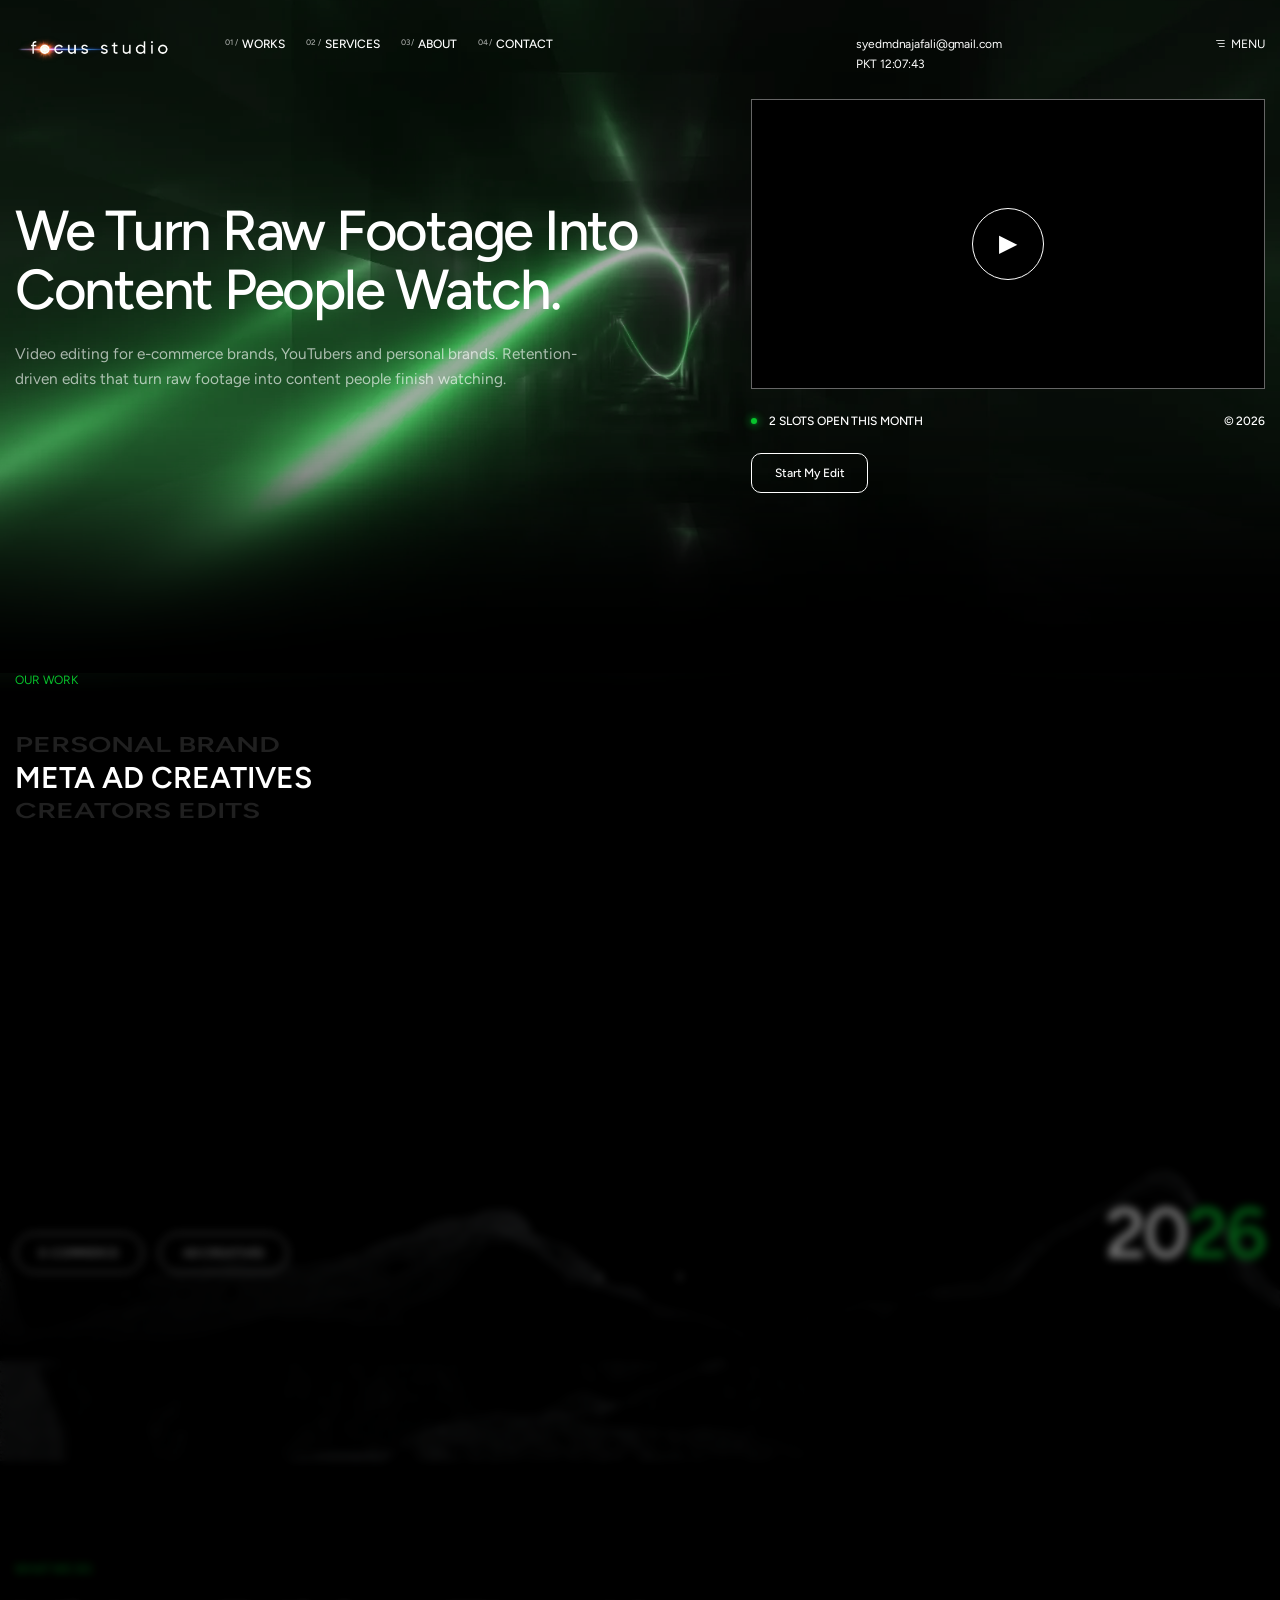
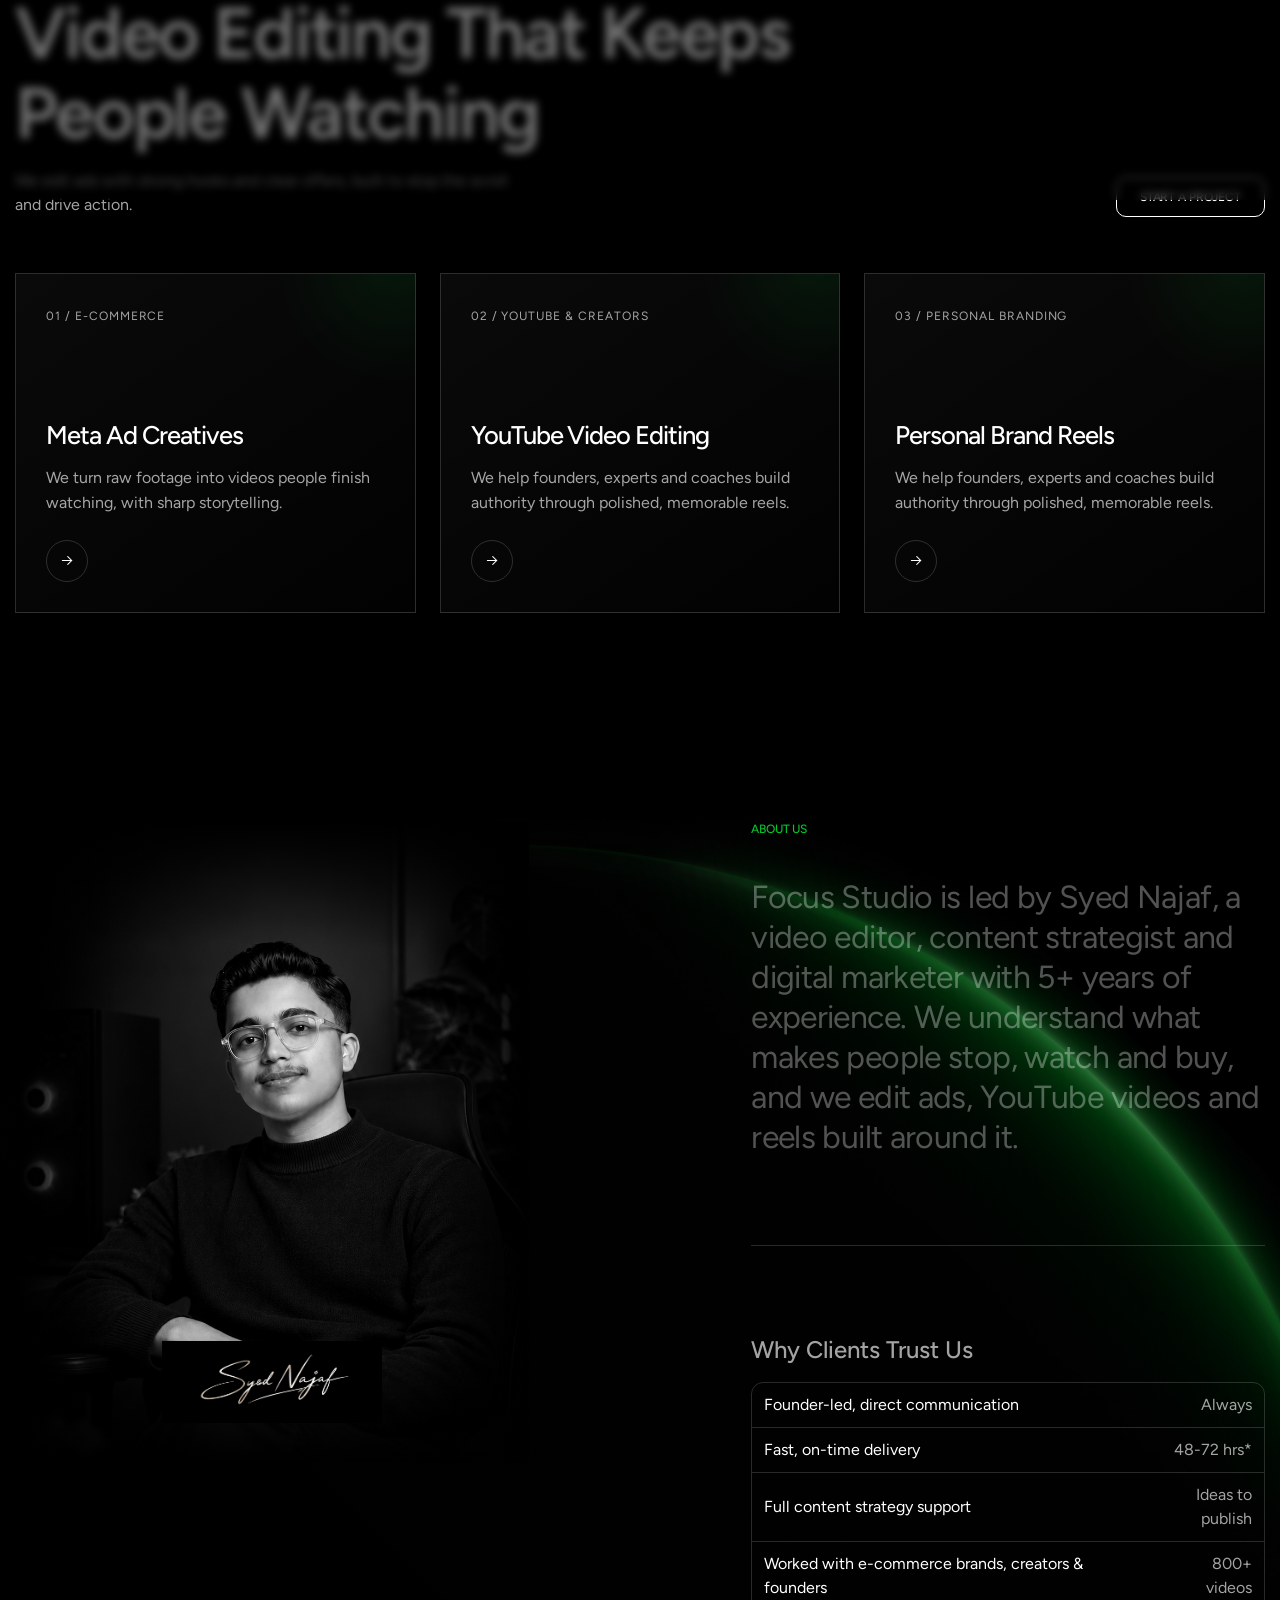
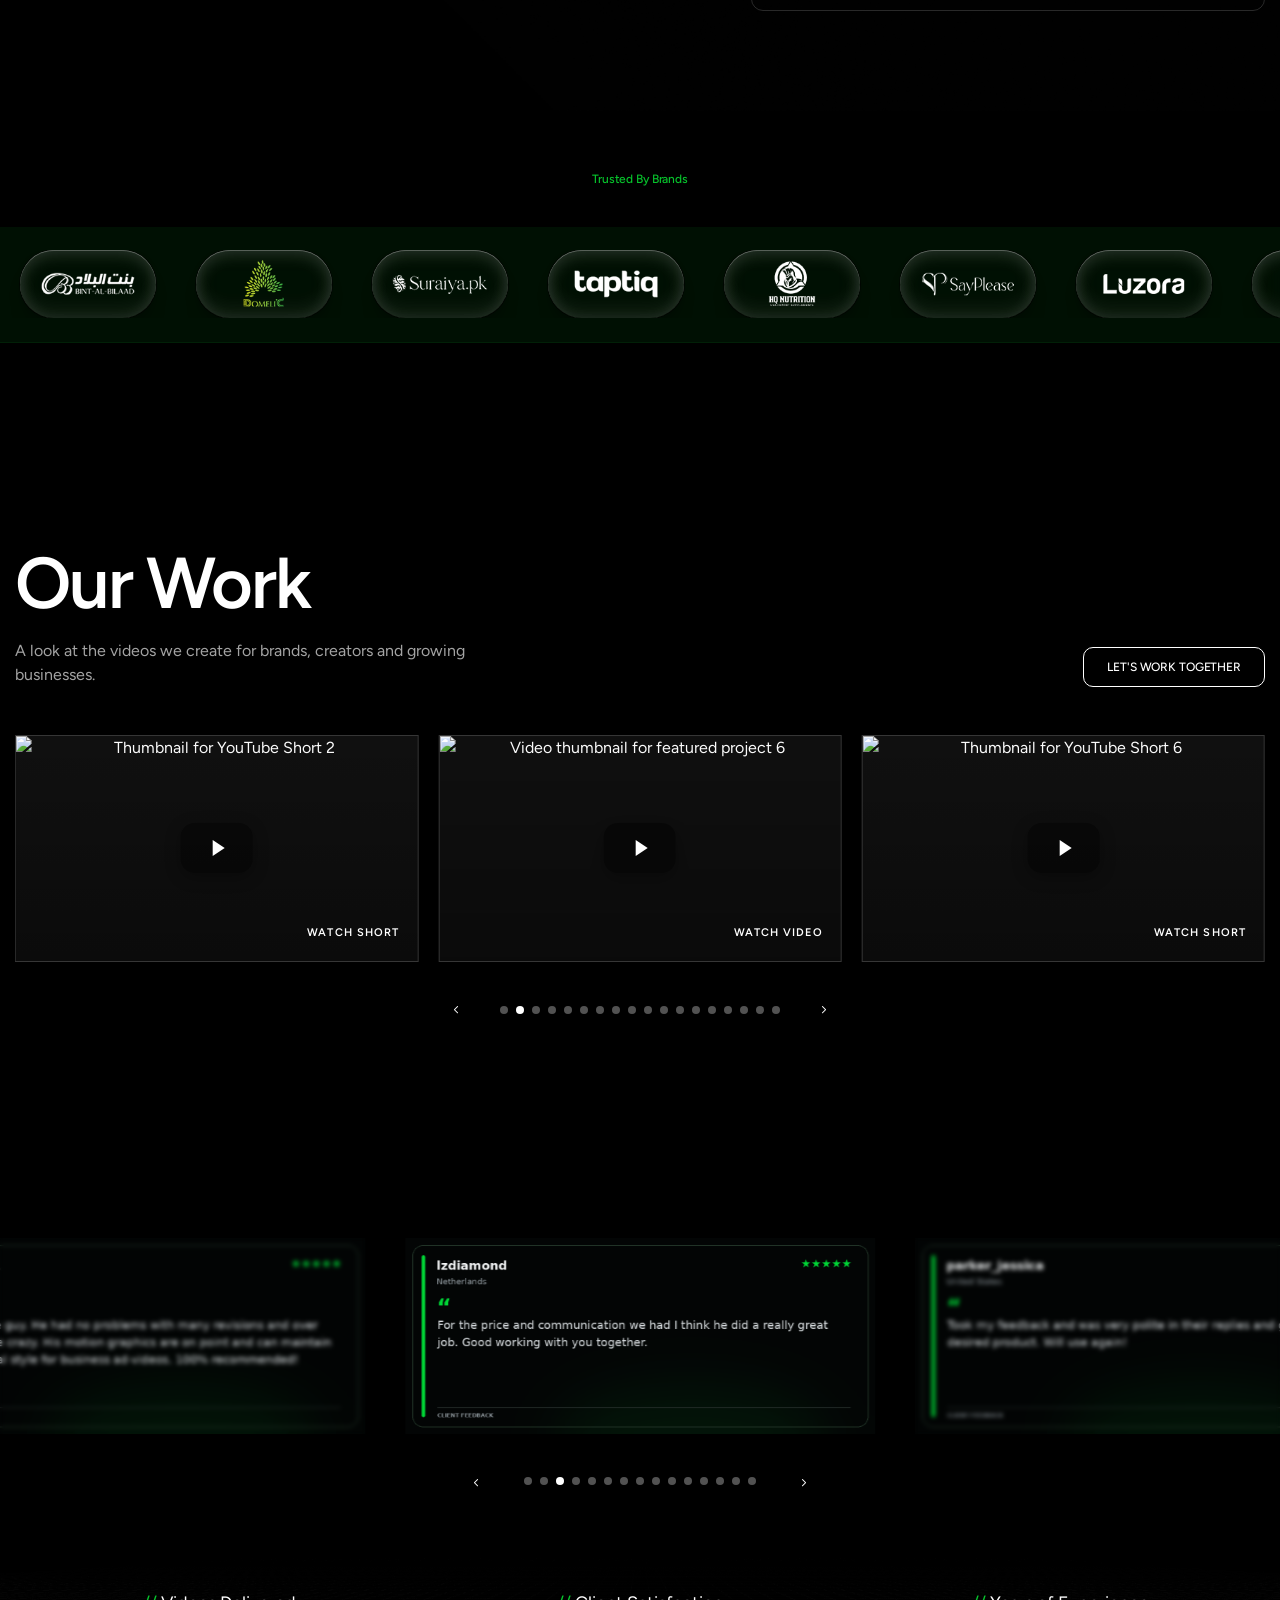
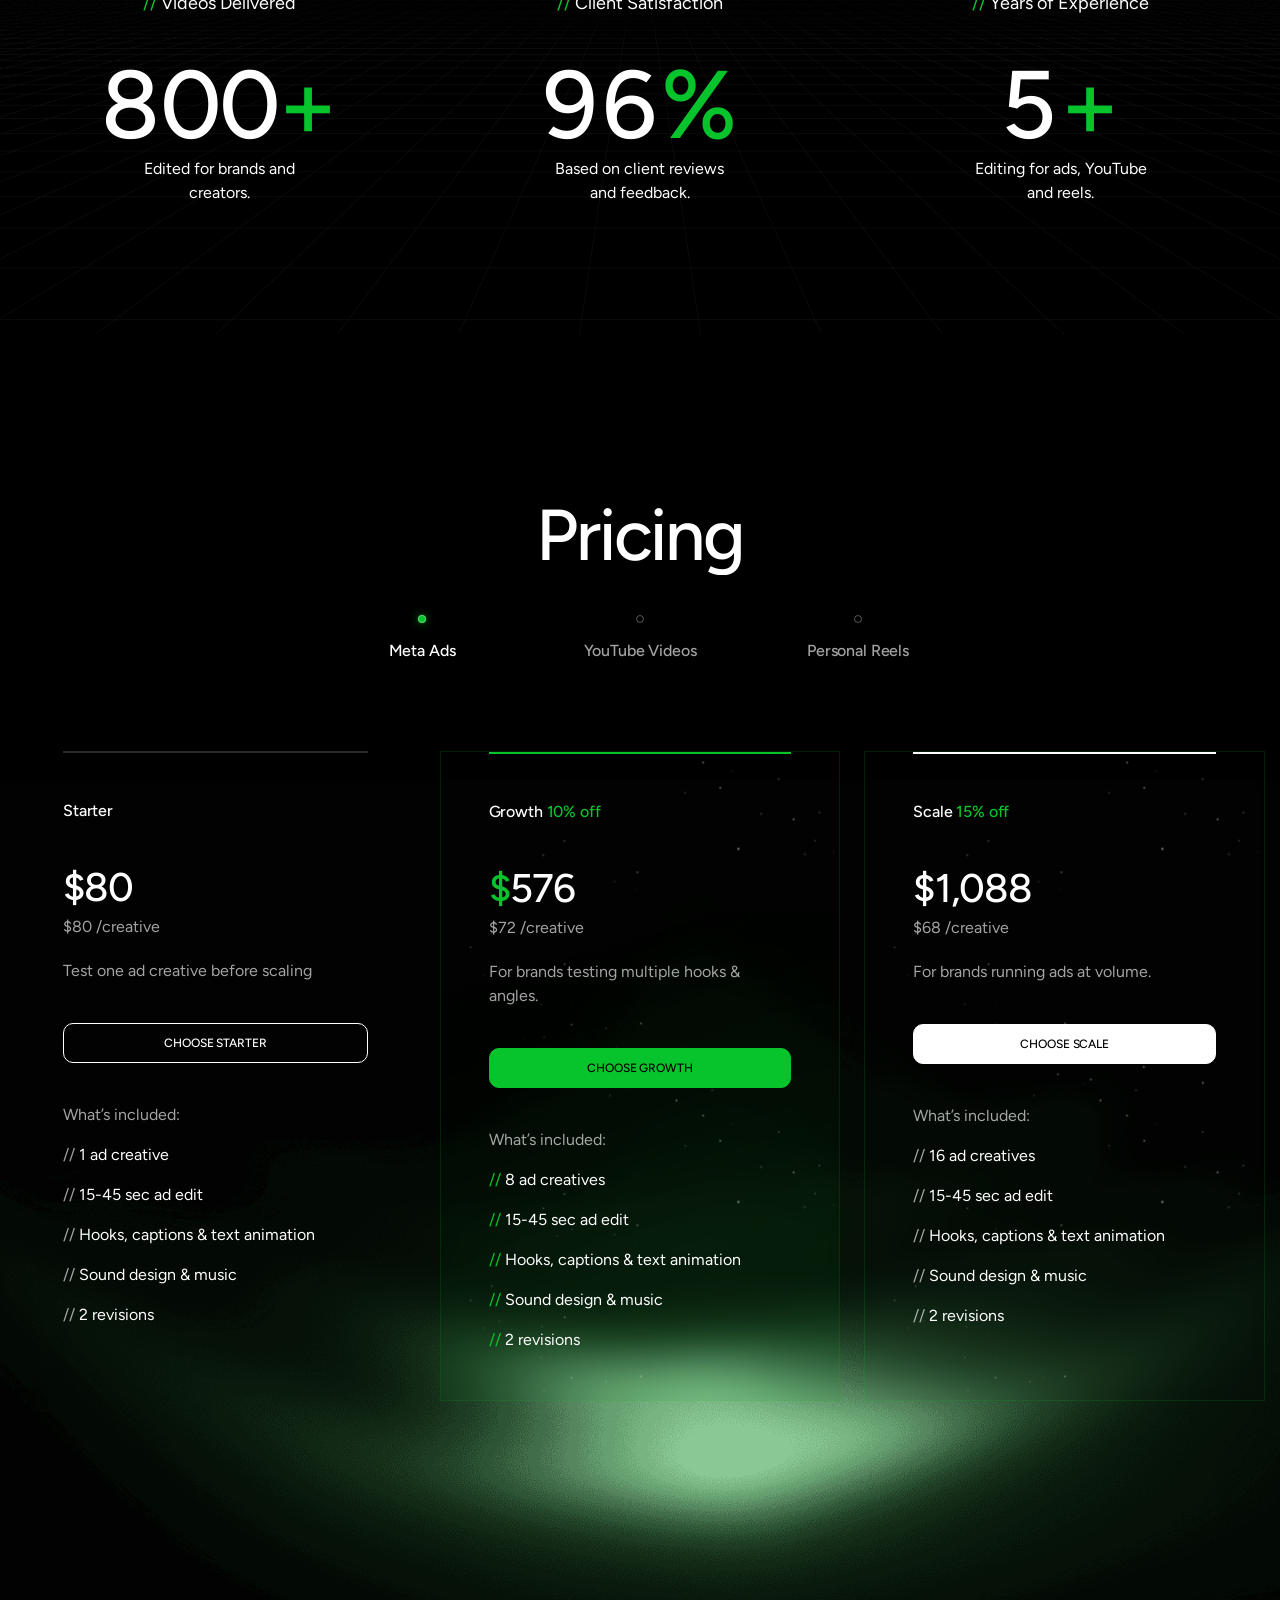
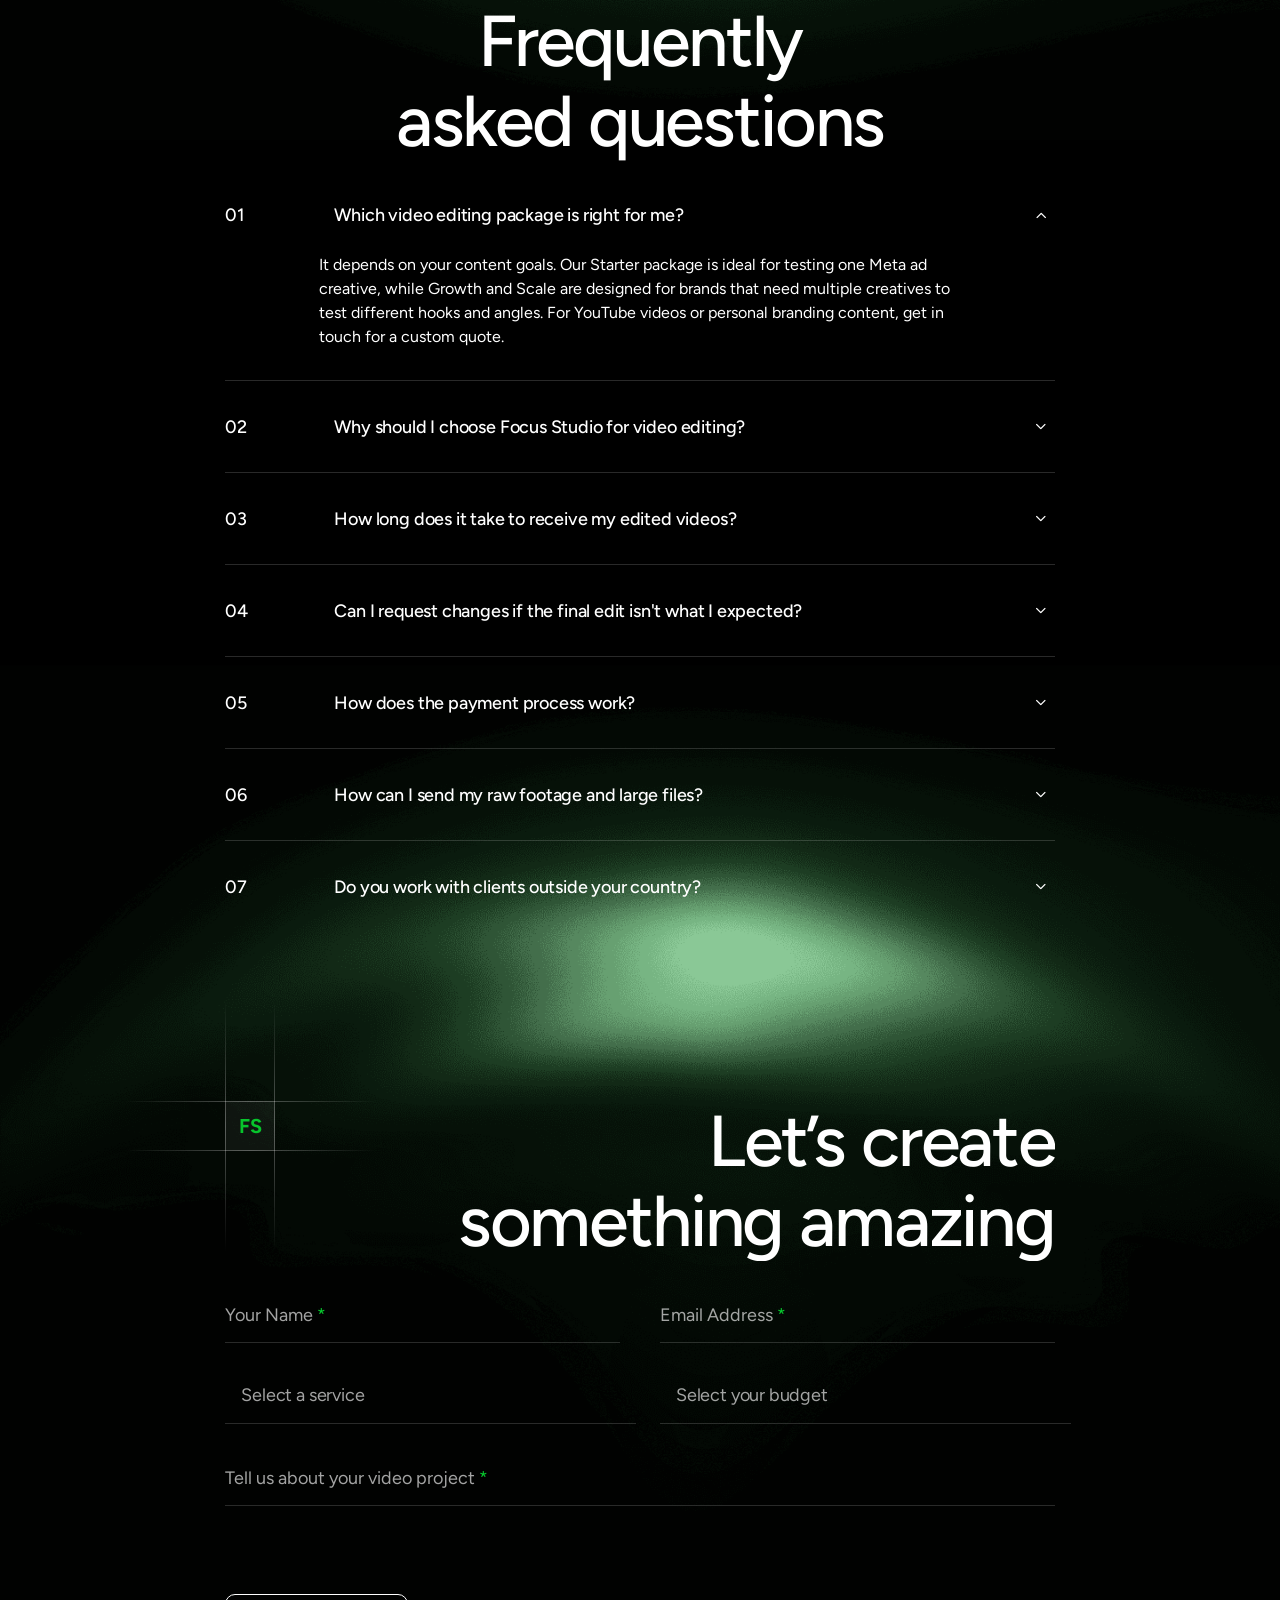
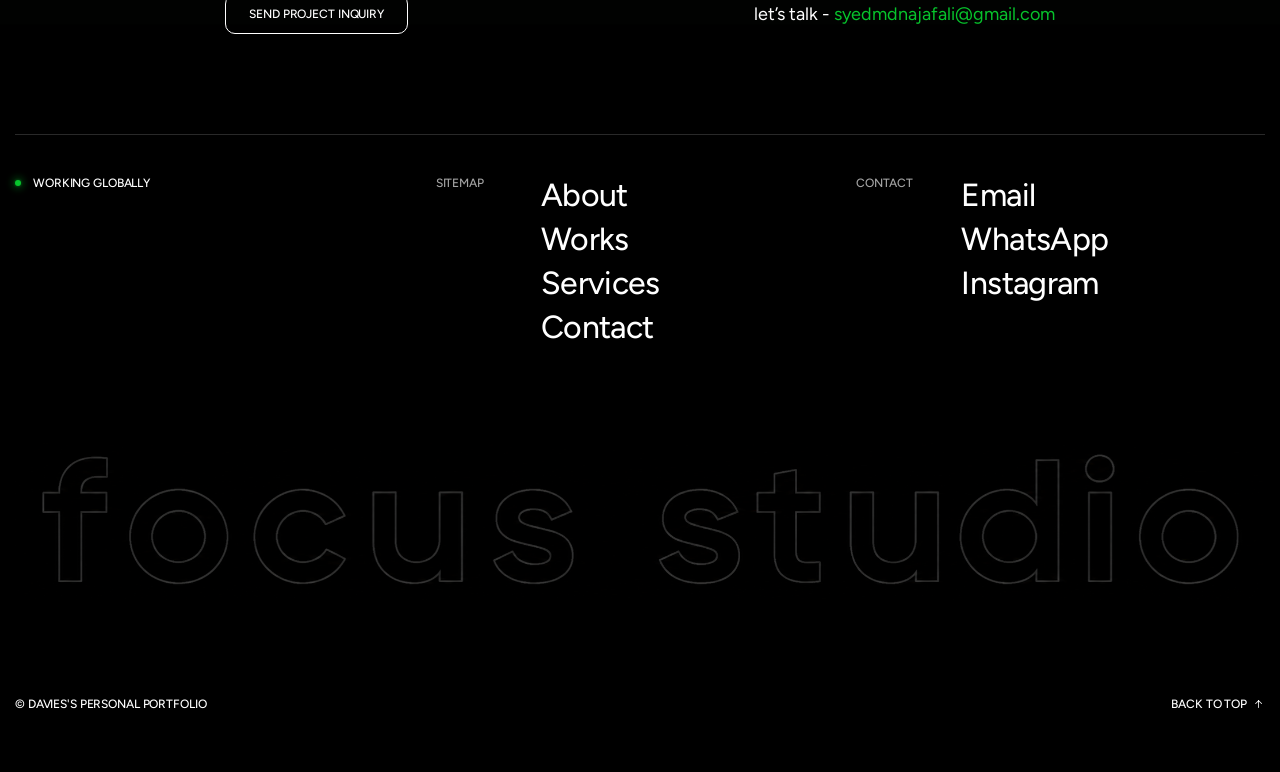
==== index.html @ 08f62741 "Focus Studio" ====
<!DOCTYPE html>

<!--[if IE 8]><html class="ie" xmlns="http://www.w3.org/1999/xhtml" xml:lang="en-US" lang="en-US"> <![endif]-->
<!--[if (gte IE 9)|!(IE)]><!-->
<html xmlns="http://www.w3.org/1999/xhtml" xml:lang="en-US" lang="en-US">
<!--<![endif]-->

<head>
    <meta charset="utf-8">
    <title>Focus Studio</title>
    <meta name="author" content="themesflat.com">
    <meta name="viewport" content="width=device-width, initial-scale=1, maximum-scale=1">
    <meta name="description"
        content="Davies - Personal Portfolio is a sleek and modern HTML template designed for developers, designers, freelancers, and professionals who want to showcase their work online. Fully responsive, SEO-friendly, and easy to customize, it helps you create a strong personal brand and impress potential clients or employers.">

    <!-- font -->
    <link rel="stylesheet" href="assets/fonts/fonts.css">
    <link rel="stylesheet" href="assets/icon/icomoon/style.css">
    <!-- css -->
    <link rel="stylesheet" href="assets/css/bootstrap.min.css">
    <link rel="stylesheet" href="assets/css/swiper-bundle.min.css">
    <link rel="stylesheet" href="assets/css/animate.css">
    <link rel="stylesheet" href="assets/css/odometer.min.css">
    <link rel="stylesheet" href="assets/css/slick.css">
    <link rel="stylesheet" href="assets/css/slick.theme.css">
    <link rel="stylesheet" type="text/css" href="assets/css/styles.css">

    <!-- Favicon and Touch Icons  -->
    <link rel="shortcut icon" href="assets/images/logo/favicon.svg">
    <link rel="apple-touch-icon-precomposed" href="assets/images/logo/favicon.svg">
</head>

<body class="counter-scroll">
    <canvas class="cursor-trail d-none d-xl-block" id="trail"></canvas>

    <!-- Scroll Top -->
    <button id="goTop">
        <span class="border-progress"></span>
        <span class="ic-wrap">
            <span class="icon icon-arrow-caret-right"></span>
        </span>
    </button>
    <!-- /Scroll Top -->

    <!-- Preload -->
    <div class="preloader overflow-hidden">
        <div class="site-name"><span>FOCUS STUDIO</span></div>
        <div class="preloader-gutters">
            <div class="bar">
                <div class="inner-bar"></div>
            </div>
            <div class="bar">
                <div class="inner-bar"></div>
            </div>
            <div class="bar">
                <div class="inner-bar"></div>
            </div>
            <div class="bar">
                <div class="inner-bar"></div>
            </div>
            <div class="bar">
                <div class="inner-bar"></div>
            </div>
            <div class="bar">
                <div class="inner-bar"></div>
            </div>
            <div class="bar">
                <div class="inner-bar"></div>
            </div>
            <div class="bar">
                <div class="inner-bar"></div>
            </div>
        </div>
    </div>
    <!-- /Preload -->

    <main id="wrapper">
        <!-- Header -->
        <header class="tf-header">
            <div class="header-inner">
                <div class="container">
                    <div class="row">
                        <div class="col-6 col-md-2">
                            <a href="index.html" class="logo-site">
                                <img class="focus-studio-logo" src="assets/images/logo/focus-studio.png" alt="Focus Studio">
                            </a>
                        </div>
                        <div class="col-md-6 d-none d-md-block">
                            <div class="box-navigation">
                                <ul class="nav-menu-main">
                                    <li class="menu-item"><a href="#ourWorkScroll" class="item-link link text-caption"><span>01
                                                /</span>WORKS</a></li>
                                    <li class="menu-item"><a href="#serviceScroll" class="item-link link text-caption"><span>02
                                                /</span>SERVICES</a>
                                    </li>
                                    <li class="menu-item"><a href="#aboutScroll" class="item-link link text-caption"><span>03
                                                /</span>ABOUT</a></li>
                                    <li class="menu-item"><a href="#contactScroll" class="item-link link text-caption"><span>04
                                                /</span>CONTACT</a>
                                    </li>
                                </ul>
                            </div>
                        </div>
                        <div class="col-3 col-md-2 d-none d-sm-block">
                            <div class="header-contact">
                                <a href="mailto:syedmdnajafali@gmail.com" class="link text-caption" target="_blank" rel="noopener noreferrer">syedmdnajafali@gmail.com</a>
                                <p class="text-caption">
                                    PKT <span class="clock"></span>
                                </p>
                            </div>
                        </div>
                        <div class="col-6 col-sm-3 col-md-2 d-flex justify-content-end align-items-start">
                            <button type="button" class="btn-mobile-menu open-mb-menu text-caption text-white link">
                                <i class="icon icon-menu"></i>
                                MENU
                            </button>
                        </div>
                    </div>
                </div>
            </div>
        </header>
        <!-- /Header -->
        <!-- Hero Banner -->
        <div class="section-hero-v1">
            <div class="overlay"></div>
            <div class="bg-video">
                <video class="" muted="" autoplay="" loop="" playsinline="">
                    <source src="assets/images/video/corridor.webm" type="video/mp4">
                </video>
                <div class="video-overlay"></div>
                <div class="video-overlay-2"></div>
                <div class="video-overlay-2"></div>
            </div>
            <div class="content-wrap">
                <div class="container">
                    <div class="hero-mobile-layout">
                        <div class="hero-mobile-status text-caption fw-medium">
                            <p class="title text-has-dot">
                                <span class="br-dot"></span>
                                2 SLOTS OPEN THIS MONTH
                            </p>
                            <span>© <span class="current-year"></span></span>
                        </div>
                        <h1 class="hero-mobile-headline">
                            <span>We Turn Raw Footage Into</span>
                            <span>Content People Watch.</span>
                        </h1>
                        <button type="button" class="hero-video-preview" aria-label="Play the featured video">
                            <video muted autoplay loop playsinline preload="metadata" aria-hidden="true">
                                <source src="assets/images/video/For%20Website%20Hero%20Section-1(1).m4v.mp4"
                                    type="video/mp4">
                            </video>
                            <span class="hero-video-preview-label">
                                <span class="hero-video-play" aria-hidden="true">&#9654;</span>
                            </span>
                        </button>
                        <p class="hero-mobile-desc text-white-64">
                            Video editing for e-commerce brands, YouTubers and personal brands. Retention-driven edits
                            that turn raw footage into content people finish watching.
                        </p>
                        <a href="#contactScroll" class="tf-btn hero-mobile-cta">Start My Edit</a>
                    </div>
                    <div class="row hero-desktop-row">
                        <div class="col-md-7">
                            <div class="col-left hero-desktop-copy">
                                <div class="davies-large">
                                    <h1 class="effectFade fadeRotateX hero-headline">
                                        <span>We Turn Raw Footage Into</span>
                                        <span>Content People Watch.</span>
                                    </h1>
                                </div>
                                <p class="desc text-white-64 effectFade fadeRight view-visible">
                                    Video editing for e-commerce brands, YouTubers and personal brands. Retention-driven edits that turn raw footage into content people finish watching.
                                </p>
                            </div>
                        </div>
                        <div class="col-md-5">
                            <div class="col-right has-hero-video">
                                <button type="button" class="hero-video-preview"
                                    aria-label="Play the featured video">
                                    <video muted autoplay loop playsinline preload="metadata" aria-hidden="true">
                                        <source src="assets/images/video/For%20Website%20Hero%20Section-1(1).m4v.mp4"
                                            type="video/mp4">
                                    </video>
                                    <span class="hero-video-preview-label">
                                        <span class="hero-video-play" aria-hidden="true">&#9654;</span>
                                    </span>
                                </button>
                                <div class="top text-caption fw-medium d-flex justify-content-between align-items-center effectFade">
                                    <p class="title text-has-dot ">
                                        <span class="br-dot"></span>
                                        2 SLOTS OPEN THIS MONTH
                                    </p>
                                    <span>
                                        © <span class="current-year"></span>
                                    </span>
                                </div>
                                <div class="effectFade fadeRight view-visible">
                                    <a href="#contactScroll" class="tf-btn">
                                        Start My Edit
                                    </a>
                                </div>
                            </div>
                        </div>
                    </div>
                </div>
            </div>
        </div>
        <!-- /Hero Banner -->
        <!-- Select Work -->
        <div class="section-selected-work flat-spacing" id="workScroll">
            <div class="bg-img effectFade fadeUp">
                <img loading="lazy" width="1440" height="720" src="assets/images/item/mountain.png" alt="Image">
            </div>
            <div class="content-wrap-1 wrap-list-btn">
                <div class="container">
                    <div class="row">
                        <div class="col-md-3">
                            <div class="col-left mb-md-0">
                                <p class="mini-title text-caption text-primary effectFade fadeUp">
                                    OUR WORK
                                </p>
                                <div class="position-relative effectFade fadeUp no-div">
                                    <div class="slick-nav">
                                        <div>
                                            <p class="text-slide text-uppercase text-display-2 fw-semibold">Meta Ad Creatives</p>
                                        </div>
                                        <div>
                                            <p class="text-slide text-uppercase text-display-2 fw-semibold">Creators Edits</p>
                                        </div>
                                        <div>
                                            <p class="text-slide text-uppercase text-display-2 fw-semibold">Personal Brand</p>
                                        </div>
                                        <div>
                                            <p class="text-slide text-uppercase text-display-2 fw-semibold">Meta Ad Creatives</p>
                                        </div>
                                        <div>
                                            <p class="text-slide text-uppercase text-display-2 fw-semibold">Creators Edits</p>
                                        </div>
                                        <div>
                                            <p class="text-slide text-uppercase text-display-2 fw-semibold">Personal Brand</p>
                                        </div>
                                    </div>
                                </div>
                            </div>
                        </div>
                        <div class="col-md-9">
                            <div class="col-right">
                                <div class="slick-for">
                                    <div>
                                        <div class="image effectFade fadeZoom work-video">
                                            <video muted playsinline preload="metadata" aria-label="E-commerce video editing placeholder">
                                                <source src="assets/images/video/E Commerce For Website-1.m4v.mp4" type="video/mp4">
                                            </video>
                                        </div>
                                    </div>
                                    <div>
                                        <div class="image work-video">
                                            <video muted playsinline preload="metadata" aria-label="Creator video editing placeholder">
                                                <source src="assets/images/video/Creators Youtube Video Potfolio-1.m4v.mp4" type="video/mp4">
                                            </video>
                                        </div>
                                    </div>
                                    <div>
                                        <div class="image work-video">
                                            <video muted playsinline preload="metadata" aria-label="Personal brand video editing placeholder">
                                                <source src="assets/images/video/Perosonal Brand Reels-1.m4v.mp4" type="video/mp4">
                                            </video>
                                        </div>
                                    </div>
                                    <div>
                                        <div class="image work-video">
                                            <video muted playsinline preload="metadata" aria-label="E-commerce video editing placeholder">
                                                <source src="assets/images/video/E Commerce For Website-1.m4v.mp4" type="video/mp4">
                                            </video>
                                        </div>
                                    </div>
                                    <div>
                                        <div class="image work-video">
                                            <video muted playsinline preload="metadata" aria-label="Creator video editing placeholder">
                                                <source src="assets/images/video/Creators Youtube Video Potfolio-1.m4v.mp4" type="video/mp4">
                                            </video>
                                        </div>
                                    </div>
                                    <div>
                                        <div class="image work-video">
                                            <video muted playsinline preload="metadata" aria-label="Personal brand video editing placeholder">
                                                <source src="assets/images/video/Perosonal Brand Reels-1.m4v.mp4" type="video/mp4">
                                            </video>
                                        </div>
                                    </div>
                                </div>
                            </div>
                        </div>
                    </div>
                </div>
            </div>
            <div class="content-wrap-2">
                <div class="container position-relative z-5">
                    <div class="row">
                        <div class="col-md-4">
                            <ul class="work-tag">
                                <li>
                                    <div class="group-btn">
                                        <span class="tf-btn style-2">
                                            E-COMMERCE
                                        </span>
                                        <span class="tf-btn style-2">
                                            AD CREATIVES
                                        </span>
                                    </div>
                                </li>
                                <li>
                                    <div class="group-btn">
                                        <span class="tf-btn style-2">
                                            YOUTUBE
                                        </span>
                                        <span class="tf-btn style-2">
                                            SHORT-FORM
                                        </span>
                                    </div>
                                </li>
                                <li>
                                    <div class="group-btn">
                                        <span class="tf-btn style-2">
                                            PERSONAL BRAND
                                        </span>
                                        <span class="tf-btn style-2">
                                            SOCIAL CONTENT
                                        </span>
                                    </div>
                                </li>
                                <li>
                                    <div class="group-btn">
                                        <span class="tf-btn style-2">
                                            E-COMMERCE
                                        </span>
                                        <span class="tf-btn style-2">
                                            AD CREATIVES
                                        </span>
                                    </div>
                                </li>
                                <li>
                                    <div class="group-btn">
                                        <span class="tf-btn style-2">
                                            YOUTUBE
                                        </span>
                                        <span class="tf-btn style-2">
                                            SHORT-FORM
                                        </span>
                                    </div>
                                </li>
                                <li>
                                    <div class="group-btn">
                                        <span class="tf-btn style-2">
                                            PERSONAL BRAND
                                        </span>
                                        <span class="tf-btn style-2">
                                            SOCIAL CONTENT
                                        </span>
                                    </div>
                                </li>
                            </ul>
                        </div>
                        <div class="col-6 col-md-4">
                            <div class="group-btn-slider">
                                <button type="button" class="btn-nav-swiper nav-prev-swiper"
                                    aria-label="Previous selected work">
                                    <i class="icon icon-arrow-caret-left fs-8"></i>
                                </button>
                                <button type="button" class="btn-nav-swiper nav-next-swiper"
                                    aria-label="Next selected work">
                                    <i class="icon icon-arrow-caret-right fs-8"></i>
                                </button>
                            </div>
                        </div>
                        <div class="col-6 col-md-4">
                            <div class="col-right">
                                <p class="text-display-2 letter-space--3 fw-semibold">
                                    <span class="current-year-prefix"></span><span class="text-primary current-year-suffix"></span>
                                </p>
                            </div>
                        </div>
                    </div>
                </div>
            </div>
        </div>
        <!-- /Select Work -->
        <!-- Feature -->
        <section class="section-feature flat-spacing tf-btn-swiper-main" id="serviceScroll">
            <div class="container">
                <div class="feature-services-header">
                    <div>
                        <p class="feature-services-eyebrow text-caption text-primary letter-space--1">WHAT WE DO</p>
                        <h2 class="text-display-2 fw-semibold letter-space--3 effectFade fadeUp">
                            Video Editing That Keeps People Watching
                        </h2>
                        <p class="feature-services-intro text-white-64">
                            We edit ads with strong hooks and clear offers, built to stop the scroll and drive action.
                        </p>
                    </div>
                    <a href="#contactScroll" class="tf-btn">
                        START A PROJECT
                    </a>
                </div>
                <div class="feature-services-grid feature-services-slider tf-swiper tf-pag-swiper"
                    data-preview="3" data-tablet="2" data-mobile="1" data-mobile-sm="1"
                    data-space="24" data-auto="true" data-delay="3500" data-speed="800" data-loop="true">
                    <div class="swiper-wrapper">
                        <a href="#contactScroll" class="feature-service-card swiper-slide">
                            <span class="feature-service-number">01 / E-COMMERCE</span>
                            <div class="feature-service-content">
                                <h3>Meta Ad Creatives</h3>
                                <p>We turn raw footage into videos people finish watching, with sharp storytelling.</p>
                            </div>
                            <span class="feature-service-link" aria-hidden="true">
                                <i class="icon icon-arrow-long-right"></i>
                            </span>
                        </a>
                        <a href="#contactScroll" class="feature-service-card swiper-slide">
                            <span class="feature-service-number">02 / YOUTUBE & CREATORS</span>
                            <div class="feature-service-content">
                                <h3>YouTube Video Editing</h3>
                                <p>We help founders, experts and coaches build authority through polished, memorable reels.</p>
                            </div>
                            <span class="feature-service-link" aria-hidden="true">
                                <i class="icon icon-arrow-long-right"></i>
                            </span>
                        </a>
                        <a href="#contactScroll" class="feature-service-card swiper-slide">
                            <span class="feature-service-number">03 / PERSONAL BRANDING</span>
                            <div class="feature-service-content">
                                <h3>Personal Brand Reels</h3>
                                <p>We help founders, experts and coaches build authority through polished, memorable reels.</p>
                            </div>
                            <span class="feature-service-link" aria-hidden="true">
                                <i class="icon icon-arrow-long-right"></i>
                            </span>
                        </a>
                    </div>
                    <div class="feature-services-controls">
                        <button type="button" class="btn-nav-swiper cs-pointer link nav-prev-swiper"
                            aria-label="Previous service">
                            <i class="icon icon-arrow-caret-left fs-8"></i>
                        </button>
                        <div class="tf-sw-pagination sw-dot-default"></div>
                        <button type="button" class="btn-nav-swiper cs-pointer link nav-next-swiper"
                            aria-label="Next service">
                            <i class="icon icon-arrow-caret-right fs-8"></i>
                        </button>
                    </div>
                </div>
            </div>
        </section>
        <!-- /Feature -->

        <!-- About Me -->
        <section class="section-about-me flat-spacing" id="aboutScroll">
            <div class="s-img-bg">
                <img loading="lazy" width="1440" height="906" src="assets/images/section/bg-about.jpg" alt="Background">
            </div>
            <div class="container position-relative z-5">
                <div class="row">
                    <div class="col-lg-5">
                        <div class="col-left mb-lg-0">
                            <div class="davies-video">
                                <img class="video" loading="lazy" width="768" height="1365"
                                    src="assets/images/section/about-portrait.png" alt="Syed Najaf in his workspace">
                                <div class="overlay v1"></div>
                                <div class="overlay mark-1"></div>
                                <div class="overlay mark-2"></div>
                            </div>
                            <div class="signature">
                                <img loading="lazy" width="2051" height="767" src="assets/images/logo/syed-najaf-signature.png" alt="Syed Najaf signature">
                            </div>
                        </div>
                    </div>
                    <div class="offset-lg-1 col-lg-6 offset-xl-2 col-xl-5">
                        <div class="col-right">
                            <h6 class="mini-title text-caption text-primary">
                                ABOUT US
                            </h6>
                            <div class="text-color-change">
                                <h5 class="desc letter-space--2 fw-normal ">
                                    Focus Studio is led by Syed Najaf, a video editor, content strategist and digital marketer with 5+ years of experience. We understand what makes people stop, watch and buy, and we edit ads, YouTube videos and reels built around it.
                                </h5>
                            </div>
                            <div class="br-line"></div>
                            <div class="why-trust">
                                <h6 class="why-trust-title">Why Clients Trust Us</h6>
                                <div class="why-trust-table-wrap">
                                    <table class="why-trust-table">
                                        <tbody>
                                            <tr class="effectFade fadeRight">
                                                <td>Founder-led, direct communication</td>
                                                <td>Always</td>
                                            </tr>
                                            <tr class="effectFade fadeRight">
                                                <td>Fast, on-time delivery</td>
                                                <td>48-72 hrs*</td>
                                            </tr>
                                            <tr class="effectFade fadeRight">
                                                <td>Full content strategy support</td>
                                                <td>Ideas to publish</td>
                                            </tr>
                                            <tr class="effectFade fadeRight">
                                                <td>Worked with e-commerce brands, creators &amp; founders</td>
                                                <td>800+ videos</td>
                                            </tr>
                                        </tbody>
                                    </table>
                                </div>
                            </div>
                        </div>
                    </div>
                </div>
            </div>
        </section>
        <!-- About Me -->
        <!-- Trusted By Brands -->
        <section class="section-tech-stack flat-spacing">
            <div class="container">
                <h6 class="mini-title text-caption text-primary text-center">
                    Trusted By Brands
                </h6>
            </div>
            <ul class="tech-stack-list main-action-active">
                <li class="wg-tech btn-active active">
                    <div class="tech_text letter-space--2">
                        <p class="h1 fw-normal text-primary">Trusted By Brands</p>
                        <h6 class="fw-normal">100%</h6>
                    </div>
                    <div class="infiniteSlide_tech_main">
                        <div class="infiniteSlide infiniteSlide_tech" data-clone="2">
                            <div class="app_icon">
                                <img loading="lazy" width="136" height="68" src="assets/images/logo/trusted%20by%20brands/1.png" alt="Brand logo">
                            </div>
                            <div class="app_icon">
                                <img loading="lazy" width="136" height="68" src="assets/images/logo/trusted%20by%20brands/2.png" alt="Brand logo">
                            </div>
                            <div class="app_icon">
                                <img loading="lazy" width="136" height="68" src="assets/images/logo/trusted%20by%20brands/3.png" alt="Brand logo">
                            </div>
                            <div class="app_icon">
                                <img loading="lazy" width="136" height="68" src="assets/images/logo/trusted%20by%20brands/4.png" alt="Brand logo">
                            </div>
                            <div class="app_icon">
                                <img loading="lazy" width="136" height="68" src="assets/images/logo/trusted%20by%20brands/5.png" alt="Brand logo">
                            </div>
                            <div class="app_icon">
                                <img loading="lazy" width="136" height="68" src="assets/images/logo/trusted%20by%20brands/6.png" alt="Brand logo">
                            </div>
                            <div class="app_icon">
                                <img loading="lazy" width="136" height="68" src="assets/images/logo/trusted%20by%20brands/7.png" alt="Brand logo">
                            </div>
                            <div class="app_icon">
                                <img loading="lazy" width="136" height="68" src="assets/images/logo/trusted%20by%20brands/8.png" alt="Brand logo">
                            </div>
                            <div class="app_icon">
                                <img loading="lazy" width="136" height="68" src="assets/images/logo/trusted%20by%20brands/9.png" alt="Brand logo">
                            </div>
                            <div class="app_icon">
                                <img loading="lazy" width="136" height="68" src="assets/images/logo/trusted%20by%20brands/10.png" alt="Brand logo">
                            </div>
                            <div class="app_icon">
                                <img loading="lazy" width="136" height="68" src="assets/images/logo/trusted%20by%20brands/11.png" alt="Brand logo">
                            </div>
                            <div class="app_icon">
                                <img loading="lazy" width="136" height="68" src="assets/images/logo/trusted%20by%20brands/12.png" alt="Brand logo">
                            </div>
                            <div class="app_icon">
                                <img loading="lazy" width="136" height="68" src="assets/images/logo/trusted%20by%20brands/13.png" alt="Brand logo">
                            </div>
                            <div class="app_icon">
                                <img loading="lazy" width="136" height="68" src="assets/images/logo/trusted%20by%20brands/14.png" alt="Brand logo">
                            </div>
                            <div class="app_icon">
                                <img loading="lazy" width="136" height="68" src="assets/images/logo/trusted%20by%20brands/15.png" alt="Brand logo">
                            </div>
                        </div>
                    </div>
                </li>
            </ul>
        </section>
        <!-- /Tech Stack -->
        <!-- Our Work -->
        <section class="section-our-work flat-spacing" id="ourWorkScroll">
            <div class="container">
                <div class="our-work-header">
                    <div>
                        <h2 class="text-display-2 fw-semibold letter-space--3">Our Work</h2>
                        <p class="our-work-intro text-white-64">
                            A look at the videos we create for brands, creators and growing businesses.
                        </p>
                    </div>
                    <a href="#contactScroll" class="tf-btn">LET'S WORK TOGETHER</a>
                </div>
                <div class="our-work-slider swiper">
                    <div class="swiper-wrapper">
                            <div class="our-work-card swiper-slide">
                            <button type="button" class="our-work-video" data-youtube-id="BM3vbuH5_fs"
                                aria-label="Play featured video 5">
                                <img loading="lazy" src="https://img.youtube.com/vi/BM3vbuH5_fs/hqdefault.jpg"
                                    alt="Video thumbnail for featured project 5">
                                <span class="our-work-play" aria-hidden="true"></span>
                                <span class="our-work-watch">WATCH VIDEO</span>
                            </button>
                        </div>
                                                <div class="our-work-card swiper-slide">
                            <button type="button" class="our-work-video" data-youtube-id="StCb4F4cJSE"
                                data-video-format="short" aria-label="Play YouTube Short 2">
                                <img loading="lazy" src="https://img.youtube.com/vi/StCb4F4cJSE/hqdefault.jpg"
                                    alt="Thumbnail for YouTube Short 2">
                                <span class="our-work-play" aria-hidden="true"></span>
                                <span class="our-work-watch">WATCH SHORT</span>
                            </button>
                        </div>

                        <div class="our-work-card swiper-slide">
                            <button type="button" class="our-work-video" data-youtube-id="fChUiDxUZVQ"
                                aria-label="Play featured video 6">
                                <img loading="lazy" src="https://img.youtube.com/vi/fChUiDxUZVQ/hqdefault.jpg"
                                    alt="Video thumbnail for featured project 6">
                                <span class="our-work-play" aria-hidden="true"></span>
                                <span class="our-work-watch">WATCH VIDEO</span>
                            </button>
                        </div>
                                                <div class="our-work-card swiper-slide">
                            <button type="button" class="our-work-video" data-youtube-id="V9AUhpIRWCk"
                                data-video-format="short" aria-label="Play YouTube Short 6">
                                <img loading="lazy" src="https://img.youtube.com/vi/V9AUhpIRWCk/hqdefault.jpg"
                                    alt="Thumbnail for YouTube Short 6">
                                <span class="our-work-play" aria-hidden="true"></span>
                                <span class="our-work-watch">WATCH SHORT</span>
                            </button>
                        </div>

                        <div class="our-work-card swiper-slide">
                            <button type="button" class="our-work-video" data-youtube-id="XqOaLmS4uRc"
                                aria-label="Play featured video 7">
                                <img loading="lazy" src="https://img.youtube.com/vi/XqOaLmS4uRc/hqdefault.jpg"
                                    alt="Video thumbnail for featured project 7">
                                <span class="our-work-play" aria-hidden="true"></span>
                                <span class="our-work-watch">WATCH VIDEO</span>
                            </button>
                        </div>
                                                <div class="our-work-card swiper-slide">
                            <button type="button" class="our-work-video" data-youtube-id="mzFx8_ExKUE"
                                data-video-format="short" aria-label="Play YouTube Short 12">
                                <img loading="lazy" src="https://img.youtube.com/vi/mzFx8_ExKUE/hqdefault.jpg"
                                    alt="Thumbnail for YouTube Short 12">
                                <span class="our-work-play" aria-hidden="true"></span>
                                <span class="our-work-watch">WATCH SHORT</span>
                            </button>
                        </div>

                        <div class="our-work-card swiper-slide">
                            <button type="button" class="our-work-video" data-youtube-id="0rv74Im15Lw"
                                aria-label="Play featured video 1">
                                <img loading="lazy" src="https://img.youtube.com/vi/0rv74Im15Lw/hqdefault.jpg"
                                    alt="Video thumbnail for featured project 1">
                                <span class="our-work-play" aria-hidden="true"></span>
                                <span class="our-work-watch">WATCH VIDEO</span>
                            </button>
                        </div>
                                                <div class="our-work-card swiper-slide">
                            <button type="button" class="our-work-video" data-youtube-id="0dcuhr9pQ4M"
                                data-video-format="short" aria-label="Play YouTube Short 4">
                                <img loading="lazy" src="https://img.youtube.com/vi/0dcuhr9pQ4M/hqdefault.jpg"
                                    alt="Thumbnail for YouTube Short 4">
                                <span class="our-work-play" aria-hidden="true"></span>
                                <span class="our-work-watch">WATCH SHORT</span>
                            </button>
                        </div>

                                                <div class="our-work-card swiper-slide">
                            <button type="button" class="our-work-video" data-youtube-id="JnzJZq5CeHI"
                                aria-label="Play featured video 3">
                                <img loading="lazy" src="https://img.youtube.com/vi/JnzJZq5CeHI/hqdefault.jpg"
                                    alt="Video thumbnail for featured project 3">
                                <span class="our-work-play" aria-hidden="true"></span>
                                <span class="our-work-watch">WATCH VIDEO</span>
                            </button>
                        </div>

                                                <div class="our-work-card swiper-slide">
                            <button type="button" class="our-work-video" data-youtube-id="zJBQPsPURAU"
                                data-video-format="short" aria-label="Play YouTube Short 5">
                                <img loading="lazy" src="https://img.youtube.com/vi/zJBQPsPURAU/hqdefault.jpg"
                                    alt="Thumbnail for YouTube Short 5">
                                <span class="our-work-play" aria-hidden="true"></span>
                                <span class="our-work-watch">WATCH SHORT</span>
                            </button>
                        </div>
                        <div class="our-work-card swiper-slide">
                            <button type="button" class="our-work-video" data-youtube-id="MuoiCN8yRbk"
                                aria-label="Play featured video 2">
                                <img loading="lazy" src="https://img.youtube.com/vi/MuoiCN8yRbk/hqdefault.jpg"
                                    alt="Video thumbnail for featured project 2">
                                <span class="our-work-play" aria-hidden="true"></span>
                                <span class="our-work-watch">WATCH VIDEO</span>
                            </button>
                        </div>
                                                                                                <div class="our-work-card swiper-slide">
                            <button type="button" class="our-work-video" data-youtube-id="hv_WOxXcIO8"
                                data-video-format="short" aria-label="Play YouTube Short 1">
                                <img loading="lazy" src="https://img.youtube.com/vi/hv_WOxXcIO8/hqdefault.jpg"
                                    alt="Thumbnail for YouTube Short 1">
                                <span class="our-work-play" aria-hidden="true"></span>
                                <span class="our-work-watch">WATCH SHORT</span>
                            </button>
                        </div>

                        <div class="our-work-card swiper-slide">
                            <button type="button" class="our-work-video" data-youtube-id="kc8JqykOlJo"
                                aria-label="Play featured video 4">
                                <img loading="lazy" src="https://img.youtube.com/vi/kc8JqykOlJo/hqdefault.jpg"
                                    alt="Video thumbnail for featured project 4">
                                <span class="our-work-play" aria-hidden="true"></span>
                                <span class="our-work-watch">WATCH VIDEO</span>
                            </button>
                        </div>





                                                <div class="our-work-card swiper-slide">
                            <button type="button" class="our-work-video" data-youtube-id="DiJgDz04l5g"
                                data-video-format="short" aria-label="Play YouTube Short 10">
                                <img loading="lazy" src="https://img.youtube.com/vi/DiJgDz04l5g/hqdefault.jpg"
                                    alt="Thumbnail for YouTube Short 10">
                                <span class="our-work-play" aria-hidden="true"></span>
                                <span class="our-work-watch">WATCH SHORT</span>
                            </button>
                        </div>

                        <div class="our-work-card swiper-slide">
                            <button type="button" class="our-work-video" data-youtube-id="QtepTM7fqxw"
                                data-video-format="short" aria-label="Play YouTube Short 8">
                                <img loading="lazy" src="https://img.youtube.com/vi/QtepTM7fqxw/hqdefault.jpg"
                                    alt="Thumbnail for YouTube Short 8">
                                <span class="our-work-play" aria-hidden="true"></span>
                                <span class="our-work-watch">WATCH SHORT</span>
                            </button>
                        </div>
                            <div class="our-work-card swiper-slide">
                            <button type="button" class="our-work-video" data-youtube-id="uyBjiGjLdrc"
                                data-video-format="short" aria-label="Play YouTube Short 9">
                                <img loading="lazy" src="https://img.youtube.com/vi/uyBjiGjLdrc/hqdefault.jpg"
                                    alt="Thumbnail for YouTube Short 9">
                                <span class="our-work-play" aria-hidden="true"></span>
                                <span class="our-work-watch">WATCH SHORT</span>
                            </button>
                        </div>

                        <div class="our-work-card swiper-slide">
                            <button type="button" class="our-work-video" data-youtube-id="USIntOiZyV0"
                                data-video-format="short" aria-label="Play YouTube Short 11">
                                <img loading="lazy" src="https://img.youtube.com/vi/USIntOiZyV0/hqdefault.jpg"
                                    alt="Thumbnail for YouTube Short 11">
                                <span class="our-work-play" aria-hidden="true"></span>
                                <span class="our-work-watch">WATCH SHORT</span>
                            </button>
                        </div>

                                                <div class="our-work-card swiper-slide">
                            <button type="button" class="our-work-video" data-youtube-id="nCwf70umILQ"
                                data-video-format="short" aria-label="Play featured reel">
                                <img loading="lazy" src="https://img.youtube.com/vi/nCwf70umILQ/hqdefault.jpg"
                                    alt="Thumbnail for featured reel">
                                <span class="our-work-play" aria-hidden="true"></span>
                                <span class="our-work-watch">WATCH SHORT</span>
                            </button>
                        </div>

                                                                        <div class="our-work-card swiper-slide">
                            <button type="button" class="our-work-video" data-youtube-id="DtGxjRX23Zg"
                                data-video-format="short" aria-label="Play YouTube Short 3">
                                <img loading="lazy" src="https://img.youtube.com/vi/DtGxjRX23Zg/hqdefault.jpg"
                                    alt="Thumbnail for YouTube Short 3">
                                <span class="our-work-play" aria-hidden="true"></span>
                                <span class="our-work-watch">WATCH SHORT</span>
                            </button>
                        </div>
                                                                    <div class="our-work-card swiper-slide">
                            <button type="button" class="our-work-video" data-youtube-id="FiCuEm0NVkY"
                                data-video-format="short" aria-label="Play YouTube Short 7">
                                <img loading="lazy" src="https://img.youtube.com/vi/FiCuEm0NVkY/hqdefault.jpg"
                                    alt="Thumbnail for YouTube Short 7">
                                <span class="our-work-play" aria-hidden="true"></span>
                                <span class="our-work-watch">WATCH SHORT</span>
                            </button>
                        </div>

                    </div>
                    <div class="our-work-controls">
                        <button type="button" class="btn-nav-swiper nav-prev-swiper" aria-label="Previous videos">
                            <i class="icon icon-arrow-caret-left fs-8"></i>
                        </button>
                        <div class="tf-sw-pagination sw-dot-default" aria-label="Video slides"></div>
                        <button type="button" class="btn-nav-swiper nav-next-swiper" aria-label="Next videos">
                            <i class="icon icon-arrow-caret-right fs-8"></i>
                        </button>
                    </div>

                </div>
            </div>
        </section>
        <!-- /Our Work -->
        <!-- Testimonial -->
        <section class="section-testimonial flat-spacing tf-btn-swiper-main">
            <div dir="ltr"
                class="swiper tf-swiper swiper-testimonial"
                data-preview="2.59"
                data-tablet="2.2"
                data-mobile-sm="1"
                data-mobile="1"
                data-loop="true"
                data-center="true"
                data-auto="true"
                data-delay="2800"
                data-space-lg="40"
                data-space-md="30"
                data-space="15"
                data-init="1">

                <div class="swiper-wrapper">

                    <div class="swiper-slide">
                        <img class="testimonial-image" loading="lazy" width="1200" height="500"
                            src="assets/images/testimonials/testimonial_01_premium.png"
                            alt="Five-star client testimonial 1">
                    </div>
                    <div class="swiper-slide">
                        <img class="testimonial-image" loading="lazy" width="1200" height="500"
                            src="assets/images/testimonials/testimonial_02_premium.png"
                            alt="Five-star client testimonial 2">
                    </div>
                    <div class="swiper-slide">
                        <img class="testimonial-image" loading="lazy" width="1200" height="500"
                            src="assets/images/testimonials/testimonial_03_premium.png"
                            alt="Five-star client testimonial 3">
                    </div>
                    <div class="swiper-slide">
                        <img class="testimonial-image" loading="lazy" width="1200" height="500"
                            src="assets/images/testimonials/testimonial_04_premium.png"
                            alt="Five-star client testimonial 4">
                    </div>
                    <div class="swiper-slide">
                        <img class="testimonial-image" loading="lazy" width="1200" height="500"
                            src="assets/images/testimonials/testimonial_05_premium.png"
                            alt="Five-star client testimonial 5">
                    </div>
                    <div class="swiper-slide">
                        <img class="testimonial-image" loading="lazy" width="1200" height="500"
                            src="assets/images/testimonials/testimonial_06_premium.png"
                            alt="Five-star client testimonial 6">
                    </div>
                    <div class="swiper-slide">
                        <img class="testimonial-image" loading="lazy" width="1200" height="500"
                            src="assets/images/testimonials/testimonial_07_premium.png"
                            alt="Five-star client testimonial 7">
                    </div>
                    <div class="swiper-slide">
                        <img class="testimonial-image" loading="lazy" width="1200" height="500"
                            src="assets/images/testimonials/testimonial_08_premium.png"
                            alt="Five-star client testimonial 8">
                    </div>
                    <div class="swiper-slide">
                        <img class="testimonial-image" loading="lazy" width="1200" height="500"
                            src="assets/images/testimonials/testimonial_09_premium.png"
                            alt="Five-star client testimonial 9">
                    </div>
                    <div class="swiper-slide">
                        <img class="testimonial-image" loading="lazy" width="1200" height="500"
                            src="assets/images/testimonials/testimonial_10_premium.png"
                            alt="Five-star client testimonial 10">
                    </div>
                    <div class="swiper-slide">
                        <img class="testimonial-image" loading="lazy" width="1200" height="500"
                            src="assets/images/testimonials/testimonial_11_premium.png"
                            alt="Five-star client testimonial 11">
                    </div>
                    <div class="swiper-slide">
                        <img class="testimonial-image" loading="lazy" width="1200" height="500"
                            src="assets/images/testimonials/testimonial_12_premium.png"
                            alt="Five-star client testimonial 12">
                    </div>
                    <div class="swiper-slide">
                        <img class="testimonial-image" loading="lazy" width="1200" height="500"
                            src="assets/images/testimonials/testimonial_13_premium.png"
                            alt="Five-star client testimonial 13">
                    </div>
                    <div class="swiper-slide">
                        <img class="testimonial-image" loading="lazy" width="1200" height="500"
                            src="assets/images/testimonials/testimonial_14_premium.png"
                            alt="Five-star client testimonial 14">
                    </div>
                    <div class="swiper-slide">
                        <img class="testimonial-image" loading="lazy" width="1200" height="500"
                            src="assets/images/testimonials/testimonial_15_premium.png"
                            alt="Five-star client testimonial 15">
                    </div>

                </div>

                <!-- Slider Navigation -->
                <div class="group-btn-slider">
                    <div class="nav-prev-swiper lh-1">
                        <i class="icon icon-arrow-caret-left fs-8"></i>
                    </div>

                    <div class="sw-dot-default tf-sw-pagination"></div>

                    <div class="nav-next-swiper lh-1">
                        <i class="icon icon-arrow-caret-right fs-8"></i>
                    </div>
                </div>
            </div>

            <!-- Agency Statistics -->
            <div class="indicator-wrap flat-spacing">
                <div class="container">
                    <div class="row">

                        <!-- Videos Delivered -->
                        <div class="col-md-4">
                            <div class="wg-indicator mb-md-0">
                                <p class="indicate-title text-body-1">
                                    <span class="text-primary">//</span>
                                    Videos Delivered
                                </p>

                                <p class="indicate-counter wg-counter text-display-1 fw-medium">
                                    <span class="odometer" data-number="800">0</span>
                                    <span class="text-primary">+</span>
                                </p>

                                <p class="indicate-sub">
                                    Edited for brands and <br>
                                    creators.
                                </p>
                            </div>
                        </div>

                        <!-- Client Satisfaction -->
                        <div class="col-md-4">
                            <div class="wg-indicator mb-md-0">
                                <p class="indicate-title text-body-1">
                                    <span class="text-primary">//</span>
                                    Client Satisfaction
                                </p>

                                <p class="indicate-counter wg-counter text-display-1 fw-medium">
                                    <span class="odometer" data-number="96">0</span>
                                    <span class="text-primary">%</span>
                                </p>

                                <p class="indicate-sub">
                                    Based on client reviews  <br>
                                    and feedback.
                                </p>
                            </div>
                        </div>

                        <!-- Creative Expertise -->
                        <div class="col-md-4">
                            <div class="wg-indicator mb-0">
                                <p class="indicate-title text-body-1">
                                    <span class="text-primary">//</span>
                                    Years of Experience
                                </p>

                                <p class="indicate-counter wg-counter text-display-1 fw-medium">
                                    <span class="odometer" data-number="5">0</span>
                                    <span class="text-primary">+</span>
                                </p>

                                <p class="indicate-sub">
                                    Editing for ads, YouTube  <br>
                                    and reels.
                                </p>
                            </div>
                        </div>

                    </div>
                </div>
            </div>

            <!-- Background -->
            <div class="bg-img-item">
                <img loading="lazy"
                    width="1440"
                    height="800"
                    src="assets/images/item/grid.png"
                    alt="">
            </div>

        </section>
        <!-- /Testimonial -->
        <!-- Pricing -->
        <section class="section-pricing flat-spacing flat-animate-tab">
            <div class="bg-img">
                <img loading="lazy" width="1440" height="1081" src="assets/images/item/bg-4.png" alt="Image">
            </div>
            <div class="container">
                <div class="s-header justify-content-center">
                    <h2 class="text-display-2 letter-space--3 effectFade fadeUp">
                        Pricing
                    </h2>
                </div>
                <ul class="pricing-tab_btn" role="tablist">
                    <li class="nav-tab-item" role="presentation">
                        <a href="#meta-ads" data-bs-toggle="tab" class="tf-btn-tab fw-medium letter-space--1 active"
                            role="tab" aria-controls="meta-ads" aria-selected="true">
                            <span class="dot-active"></span>
                            Meta Ads
                        </a>
                    </li>
                    <li class="nav-tab-item" role="presentation">
                        <a href="#youtube-videos" data-bs-toggle="tab" class="tf-btn-tab fw-medium letter-space--1"
                            role="tab" aria-controls="youtube-videos" aria-selected="false">
                            <span class="dot-active"></span>
                            YouTube Videos
                        </a>
                    </li>
                    <li class="nav-tab-item" role="presentation">
                        <a href="#personal-reels" data-bs-toggle="tab" class="tf-btn-tab fw-medium letter-space--1"
                            role="tab" aria-controls="personal-reels" aria-selected="false">
                            <span class="dot-active"></span>
                            Personal Reels
                        </a>
                    </li>
                </ul>
                <div class="tab-content">
                    <div class="tab-pane active show" id="meta-ads" role="tabpanel">
                        <div class="tf-grid-layout md-col-2 lg-col-3">
                            <div class="wg-plan">
                                <div class="br-line"></div>
                                <p class="plan-name letter-space--1 fw-medium">Starter</p>
                                <h4 class="plan-price">
                                    $80
                                </h4>
                                <p class="plan-unit-price text-body-2 fw-normal text-white-64">$80 /creative</p>
                                <p class="plan-desc text-white-64">
                                    Test one ad creative before scaling
                                </p>
                                <a href="#contactScroll" class="btn-action tf-btn style-troke w-100">
                                    <span class="text-caption fw-medium">CHOOSE STARTER</span>
                                </a>
                                <ul class="benefit-list tf-list vertical">
                                    <li class="benefit_title text-white-64">What’s included:</li>
                                    <li><span>//</span> 1 ad creative</li>
                                    <li><span>//</span> 15-45 sec ad edit</li>
                                    <li><span>//</span> Hooks, captions &amp; text animation</li>
                                    <li><span>//</span> Sound design &amp; music</li>
                                    <li><span>//</span> 2 revisions</li>
                                </ul>
                            </div>
                            <div class="wg-plan style-2">
                                <div class="bg-img bg-img_1 d-xl-block"></div>
                                <div class="bg-img bg-img_2">
                                    <img loading="lazy" width="416" height="625" src="assets/images/item/bg-2.png" alt="Image">
                                </div>
                                <div class="br-line bg-primary"></div>
                                <p class="plan-name letter-space--1 fw-medium">Growth <span class="text-body-2 text-primary">10% off</span></p>
                                <h4 class="plan-price">
                                    <span><span class="text-primary">$</span>576</span>
                                </h4>
                                <p class="plan-unit-price text-body-2 fw-normal text-white-64">$72 /creative</p>
                                <p class="plan-desc text-white-64">
                                    For brands testing multiple hooks & angles.
                                </p>
                                <a href="#contactScroll" class="btn-action tf-btn style-fill w-100 animate-btn animate-dark">
                                    <span class="text-caption fw-medium">CHOOSE GROWTH</span>
                                </a>
                                <ul class="benefit-list tf-list vertical">
                                    <li class="benefit_title text-white-64">What’s included:</li>
                                    <li><span class="text-primary">//</span> 8 ad creatives</li>
                                    <li><span class="text-primary">//</span> 15-45 sec ad edit</li>
                                    <li><span class="text-primary">//</span> Hooks, captions &amp; text animation</li>
                                    <li><span class="text-primary">//</span> Sound design &amp; music</li>
                                    <li><span class="text-primary">//</span> 2 revisions</li>
                                </ul>
                            </div>
                            <div class="wg-plan style-2">
                                <div class="bg-img bg-img_1"></div>
                                <div class="br-line bg-white"></div>
                                <p class="plan-name letter-space--1 fw-medium">Scale <span class="text-body-2 text-primary">15% off</span></p>
                                <h4 class="plan-price">
                                    $1,088
                                </h4>
                                <p class="plan-unit-price text-body-2 fw-normal text-white-64">$68 /creative</p>
                                <p class="plan-desc text-white-64">
                                    For brands running ads at volume.
                                </p>
                                <a href="#contactScroll" class="btn-action tf-btn style-fill-white w-100 animate-btn animate-dark">
                                    <span class="text-caption fw-medium">CHOOSE SCALE</span>
                                </a>
                                <ul class="benefit-list tf-list vertical">
                                    <li class="benefit_title text-white-64">What’s included:</li>
                                    <li><span>//</span> 16 ad creatives</li>
                                    <li><span>//</span> 15-45 sec ad edit</li>
                                    <li><span>//</span> Hooks, captions &amp; text animation</li>
                                    <li><span>//</span> Sound design &amp; music</li>
                                    <li><span>//</span> 2 revisions</li>
                                </ul>
                            </div>
                        </div>
                    </div>
                    <div class="tab-pane" id="youtube-videos" role="tabpanel">
                        <div class="tf-grid-layout md-col-2 lg-col-3">
                            <div class="wg-plan">
                                <div class="br-line"></div>
                                <p class="plan-name letter-space--1 fw-medium">Starter</p>
                                <h4 class="plan-price">
                                    $200
                                </h4>
                                <p class="plan-unit-price text-body-2 fw-normal text-white-64">$200 /video</p>
                                <p class="plan-desc text-white-64">
                                    Try us with a single video
                                </p>
                                <a href="#contactScroll" class="btn-action tf-btn style-troke w-100">
                                    <span class="text-caption fw-medium">CHOOSE STARTER</span>
                                </a>
                                <ul class="benefit-list tf-list vertical">
                                    <li class="benefit_title text-white-64">What’s included:</li>
                                    <li><span>//</span> 1 video</li>
                                    <li><span>//</span> Up to 10 min video</li>
                                    <li><span>//</span> Retention-focused pacing</li>
                                    <li><span>//</span> Captions, B-roll &amp; sound design</li>
                                    <li><span>//</span> 2 revisions</li>
                                </ul>
                            </div>
                            <div class="wg-plan style-2">
                                <div class="bg-img bg-img_1 d-xl-block"></div>
                                <div class="bg-img bg-img_2">
                                    <img loading="lazy" width="416" height="625" src="assets/images/item/bg-2.png" alt="Image">
                                </div>
                                <div class="br-line bg-primary"></div>
                                <p class="plan-name letter-space--1 fw-medium">Growth <span class="text-body-2 text-primary">7% off</span></p>
                                <h4 class="plan-price">
                                    <span><span class="text-primary">$</span>740</span>
                                </h4>
                                <p class="plan-unit-price text-body-2 fw-normal text-white-64">$185 /video</p>
                                <p class="plan-desc text-white-64">
                                    For creators posting every week.
                                </p>
                                <a href="#contactScroll" class="btn-action tf-btn style-fill w-100 animate-btn animate-dark">
                                    <span class="text-caption fw-medium">CHOOSE GROWTH</span>
                                </a>
                                <ul class="benefit-list tf-list vertical">
                                    <li class="benefit_title text-white-64">What’s included:</li>
                                    <li><span class="text-primary">//</span> 4 videos</li>
                                    <li><span class="text-primary">//</span> Up to 10 min video</li>
                                    <li><span class="text-primary">//</span> Retention-focused pacing</li>
                                    <li><span class="text-primary">//</span> Captions, B-roll &amp; sound design</li>
                                    <li><span class="text-primary">//</span> 2 revisions</li>
                                </ul>
                            </div>
                            <div class="wg-plan style-2">
                                <div class="bg-img bg-img_1"></div>
                                <div class="br-line bg-white"></div>
                                <p class="plan-name letter-space--1 fw-medium">Scale <span class="text-body-2 text-primary">15% off</span></p>
                                <h4 class="plan-price">
                                    $1,360
                                </h4>
                                <p class="plan-unit-price text-body-2 fw-normal text-white-64">$170 /video</p>
                                <p class="plan-desc text-white-64">
                                    For channels that publish consistently.
                                </p>
                                <a href="#contactScroll" class="btn-action tf-btn style-fill-white w-100 animate-btn animate-dark">
                                    <span class="text-caption fw-medium">CHOOSE SCALE</span>
                                </a>
                                <ul class="benefit-list tf-list vertical">
                                    <li class="benefit_title text-white-64">What’s included:</li>
                                    <li><span>//</span> 8 videos</li>
                                    <li><span>//</span> Up to 10 min video</li>
                                    <li><span>//</span> Retention-focused pacing</li>
                                    <li><span>//</span> Captions, B-roll &amp; sound design</li>
                                    <li><span>//</span> 2 revisions</li>
                                </ul>
                            </div>
                        </div>
                    </div>
                    <div class="tab-pane" id="personal-reels" role="tabpanel">
                        <div class="tf-grid-layout md-col-2 lg-col-3">
                            <div class="wg-plan">
                                <div class="br-line"></div>
                                <p class="plan-name letter-space--1 fw-medium">Starter</p>
                                <h4 class="plan-price">
                                    $100
                                </h4>
                                <p class="plan-unit-price text-body-2 fw-normal text-white-64">$100 /reel</p>
                                <p class="plan-desc text-white-64">
                                    Try us with a single video
                                </p>
                                <a href="#contactScroll" class="btn-action tf-btn style-troke w-100">
                                    <span class="text-caption fw-medium">CHOOSE STARTER</span>
                                </a>
                                <ul class="benefit-list tf-list vertical">
                                    <li class="benefit_title text-white-64">What’s included:</li>
                                    <li><span>//</span> 1 reel</li>
                                    <li><span>//</span> Up to 60 sec reel</li>
                                    <li><span>//</span> Subtitles &amp; motion text</li>
                                    <li><span>//</span> Sound design &amp; music</li>
                                    <li><span>//</span> 2 revisions</li>
                                </ul>
                            </div>
                            <div class="wg-plan style-2">
                                <div class="bg-img bg-img_1 d-xl-block"></div>
                                <div class="bg-img bg-img_2">
                                    <img loading="lazy" width="416" height="625" src="assets/images/item/bg-2.png" alt="Image">
                                </div>
                                <div class="br-line bg-primary"></div>
                                <p class="plan-name letter-space--1 fw-medium">Growth <span class="text-body-2 text-primary">10% off</span></p>
                                <h4 class="plan-price">
                                    <span><span class="text-primary">$</span>720</span>
                                </h4>
                                <p class="plan-unit-price text-body-2 fw-normal text-white-64">$90 /reel</p>
                                <p class="plan-desc text-white-64">
                                    For founders and experts posting regularly.
                                </p>
                                <a href="#contactScroll" class="btn-action tf-btn style-fill w-100 animate-btn animate-dark">
                                    <span class="text-caption fw-medium">CHOOSE GROWTH</span>
                                </a>
                                <ul class="benefit-list tf-list vertical">
                                    <li class="benefit_title text-white-64">What’s included:</li>
                                    <li><span class="text-primary">//</span> 8 reels</li>
                                    <li><span class="text-primary">//</span> Up to 60 sec reel</li>
                                    <li><span class="text-primary">//</span> Subtitles &amp; motion text</li>
                                    <li><span class="text-primary">//</span> Sound design &amp; music</li>
                                    <li><span class="text-primary">//</span> 2 revisions</li>
                                </ul>
                            </div>
                            <div class="wg-plan style-2">
                                <div class="bg-img bg-img_1"></div>
                                <div class="br-line bg-white"></div>
                                <p class="plan-name letter-space--1 fw-medium">Scale <span class="text-body-2 text-primary">20% off</span></p>
                                <h4 class="plan-price">
                                    $1,280
                                </h4>
                                <p class="plan-unit-price text-body-2 fw-normal text-white-64">$80 /reel</p>
                                <p class="plan-desc text-white-64">
                                    For personal brands building authority.
                                </p>
                                <a href="#contactScroll" class="btn-action tf-btn style-fill-white w-100 animate-btn animate-dark">
                                    <span class="text-caption fw-medium">CHOOSE SCALE</span>
                                </a>
                                <ul class="benefit-list tf-list vertical">
                                    <li class="benefit_title text-white-64">What’s included:</li>
                                    <li><span>//</span> 16 reels</li>
                                    <li><span>//</span> Up to 60 sec reel</li>
                                    <li><span>//</span> Subtitles &amp; motion text</li>
                                    <li><span>//</span> Sound design &amp; music</li>
                                    <li><span>//</span> 2 revisions</li>
                                </ul>
                            </div>
                        </div>
                    </div>
                </div>
            </div>
        </section>
        <!-- /Pricing -->
        <!-- FAQ -->
        <section class="section-faq flat-spacing">
            <div class="container">
                <div class="s-header d-block">
                    <h2 class="text-display-2 letter-space--3 text-center effectFade fadeUp">
                        Frequently <br>
                        asked questions
                    </h2>
                </div>

                <div class="row">
                    <div class="col-lg-8 mx-auto">
                        <div class="accordion-faq_list" id="accordion-faq_list">

                            <!-- FAQ 01 -->
                            <div class="accordion-faq_item" role="presentation">
                                <div class="accordion-action text-body-1 letter-space--1 fw-medium"
                                    data-bs-target="#faq-1" role="button"
                                    data-bs-toggle="collapse" aria-controls="faq-1"
                                    aria-expanded="true">
                                    <span class="accordion-order">01</span>
                                    <p class="accordion-text">
                                        Which video editing package is right for me?
                                    </p>
                                    <div class="ic-wrap d-flex">
                                        <i class="icon icon-arrow-caret-down fs-10"></i>
                                    </div>
                                </div>
                                <div id="faq-1" class="collapse show"
                                    data-bs-parent="#accordion-faq_list">
                                    <p class="accordion-content">
                                        It depends on your content goals. Our Starter package is ideal for testing one Meta ad creative, while Growth and Scale are designed for brands that need multiple creatives to test different hooks and angles. For YouTube videos or personal branding content, get in touch for a custom quote.
                                    </p>
                                </div>
                            </div>

                            <!-- FAQ 02 -->
                            <div class="accordion-faq_item" role="presentation">
                                <div class="accordion-action text-body-1 letter-space--1 fw-medium collapsed"
                                    data-bs-target="#faq-2" role="button"
                                    data-bs-toggle="collapse" aria-controls="faq-2"
                                    aria-expanded="false">
                                    <span class="accordion-order">02</span>
                                    <p class="accordion-text">
                                        Why should I choose Focus Studio for video editing?
                                    </p>
                                    <div class="ic-wrap d-flex">
                                        <i class="icon icon-arrow-caret-down fs-10"></i>
                                    </div>
                                </div>
                                <div id="faq-2" class="collapse"
                                    data-bs-parent="#accordion-faq_list">
                                    <p class="accordion-content">
                                        We help brands and creators turn raw footage into polished, engaging content without the hassle of managing the editing process themselves. From ad hooks and captions to pacing, sound design, and storytelling, we focus on creating videos that match your brand and keep your audience watching.
                                    </p>
                                </div>
                            </div>

                            <!-- FAQ 03 -->
                            <div class="accordion-faq_item" role="presentation">
                                <div class="accordion-action text-body-1 letter-space--1 fw-medium collapsed"
                                    data-bs-target="#faq-3" role="button"
                                    data-bs-toggle="collapse" aria-controls="faq-3"
                                    aria-expanded="false">
                                    <span class="accordion-order">03</span>
                                    <p class="accordion-text">
                                        How long does it take to receive my edited videos?
                                    </p>
                                    <div class="ic-wrap d-flex">
                                        <i class="icon icon-arrow-caret-down fs-10"></i>
                                    </div>
                                </div>
                                <div id="faq-3" class="collapse"
                                    data-bs-parent="#accordion-faq_list">
                                    <p class="accordion-content">
                                        Turnaround time depends on the type of content, project complexity, and number of videos. Once we review your requirements and receive your footage, we'll provide an estimated delivery timeline before starting. If you have a deadline, let us know in advance.
                                    </p>
                                </div>
                            </div>

                            <!-- FAQ 04 -->
                            <div class="accordion-faq_item" role="presentation">
                                <div class="accordion-action text-body-1 letter-space--1 fw-medium collapsed"
                                    data-bs-target="#faq-4" role="button"
                                    data-bs-toggle="collapse" aria-controls="faq-4"
                                    aria-expanded="false">
                                    <span class="accordion-order">04</span>
                                    <p class="accordion-text">
                                        Can I request changes if the final edit isn't what I expected?
                                    </p>
                                    <div class="ic-wrap d-flex">
                                        <i class="icon icon-arrow-caret-down fs-10"></i>
                                    </div>
                                </div>
                                <div id="faq-4" class="collapse"
                                    data-bs-parent="#accordion-faq_list">
                                    <p class="accordion-content">
                                        Yes. Our Meta Ads packages include two rounds of revisions per creative. For YouTube editing and personal branding projects, revision terms will be agreed upon before work begins. We also encourage you to share references and clear instructions to help us get the style right from the start.
                                    </p>
                                </div>
                            </div>

                            <!-- FAQ 05 -->
                            <div class="accordion-faq_item" role="presentation">
                                <div class="accordion-action text-body-1 letter-space--1 fw-medium collapsed"
                                    data-bs-target="#faq-5" role="button"
                                    data-bs-toggle="collapse" aria-controls="faq-5"
                                    aria-expanded="false">
                                    <span class="accordion-order">05</span>
                                    <p class="accordion-text">
                                        How does the payment process work?
                                    </p>
                                    <div class="ic-wrap d-flex">
                                        <i class="icon icon-arrow-caret-down fs-10"></i>
                                    </div>
                                </div>
                                <div id="faq-5" class="collapse"
                                    data-bs-parent="#accordion-faq_list">
                                    <p class="accordion-content">
                                        Our Meta Ads packages have clear upfront pricing, starting at $80 for one creative, with discounted rates for larger packages. YouTube and personal branding projects are quoted based on your requirements. We'll confirm the scope, price, and payment terms before beginning your project.
                                    </p>
                                </div>
                            </div>

                            <!-- FAQ 06 -->
                            <div class="accordion-faq_item" role="presentation">
                                <div class="accordion-action text-body-1 letter-space--1 fw-medium collapsed"
                                    data-bs-target="#faq-6" role="button"
                                    data-bs-toggle="collapse" aria-controls="faq-6"
                                    aria-expanded="false">
                                    <span class="accordion-order">06</span>
                                    <p class="accordion-text">
                                        How can I send my raw footage and large files?
                                    </p>
                                    <div class="ic-wrap d-flex">
                                        <i class="icon icon-arrow-caret-down fs-10"></i>
                                    </div>
                                </div>
                                <div id="faq-6" class="collapse"
                                    data-bs-parent="#accordion-faq_list">
                                    <p class="accordion-content">
                                        You can share your footage and project assets through Google Drive, Dropbox, WeTransfer, or another file-sharing platform you prefer. Just make sure the files are accessible and include any references, brand assets, or instructions needed for the edit.
                                    </p>
                                </div>
                            </div>

                            <!-- FAQ 07 -->
                            <div class="accordion-faq_item" role="presentation">
                                <div class="accordion-action text-body-1 letter-space--1 fw-medium collapsed"
                                    data-bs-target="#faq-7" role="button"
                                    data-bs-toggle="collapse" aria-controls="faq-7"
                                    aria-expanded="false">
                                    <span class="accordion-order">07</span>
                                    <p class="accordion-text">
                                        Do you work with clients outside your country?
                                    </p>
                                    <div class="ic-wrap d-flex">
                                        <i class="icon icon-arrow-caret-down fs-10"></i>
                                    </div>
                                </div>
                                <div id="faq-7" class="collapse"
                                    data-bs-parent="#accordion-faq_list">
                                    <p class="accordion-content">
                                        Absolutely! Focus Studio works with brands, businesses, YouTubers, and personal brands worldwide. We manage projects remotely through online communication and file sharing, making it easy to collaborate regardless of your location.
                                    </p>
                                </div>
                            </div>

                        </div>
                    </div>
                </div>
            </div>
        </section>
        <!-- /FAQ -->
        <!-- CTA -->
        <section class="section-cta flat-spacing" id="contactScroll">

            <div class="bg-img">
                <img loading="lazy" width="1440" height="1081"
                    src="assets/images/item/bg-3.png" alt="Video editing agency background">
            </div>

            <div class="s-header d-block">
                <div class="container">
                    <div class="row">
                        <div class="col-2 offset-lg-2 col-lg-2">
                            <div class="col-left">
                                <a href="index.html" class="logo-custom">
                                    <div class="logo-site-sv">
                                        FS
                                    </div>
                                    <span class="line-vertical left"></span>
                                    <span class="line-vertical right"></span>
                                    <span class="line-horizontal top"></span>
                                    <span class="line-horizontal bottom"></span>
                                </a>
                            </div>
                        </div>

                        <div class="col-10 col-lg-6">
                            <h2 class="text-display-2 letter-space--3 text-end effectFade fadeUp">
                                Let’s create <br>
                                something amazing
                            </h2>
                        </div>
                    </div>
                </div>
            </div>
            <div class="container">
                <div class="row">
                    <div class="col-lg-8 mx-auto">

                        <form class="form-cta" action="https://formsubmit.co/syedmdnajafali@gmail.com" method="POST">

                            <div class="form-content">

                                <input type="hidden" name="_subject" value="New Contact Form Submission">

                                <!-- Name and Email -->
                                <div class="tf-grid-layout sm-col-2">
                                    <fieldset class="tf-field">
                                        <input class="tf-input"
                                            type="text"
                                            name="name"
                                            placeholder=" "
                                            autocomplete="name"
                                            required>
                                        <label class="tf-lable">
                                            Your Name <span class="text-primary">*</span>
                                        </label>
                                    </fieldset>

                                    <fieldset class="tf-field">
                                        <input class="tf-input"
                                            type="email"
                                            name="email"
                                            placeholder=" "
                                            autocomplete="email"
                                            required>
                                        <label class="tf-lable">
                                            Email Address <span class="text-primary">*</span>
                                        </label>
                                    </fieldset>
                                </div>

                                <!-- Service and Budget -->
                                <div class="tf-grid-layout sm-col-2">

                                    <div class="nc-wrap">
                                        <p class="select-label fs-14 text-white-64 d-sm-none">
                                            Choose a service <span class="text-primary">*</span>
                                        </p>

                                        <select name="service" aria-label="Choose a service" required>
                                            <option value="" selected disabled>Select a service</option>
                                            <option value="YouTube Video Editing">YouTube Video Editing</option>
                                            <option value="Reels &amp; Short-Form Videos">Reels &amp; Short-Form Videos</option>
                                            <option value="Social Media Ads">Social Media Ads</option>
                                        </select>
                                    </div>

                                    <div class="nc-wrap">
                                        <p class="select-label fs-14 text-white-64 d-sm-none">
                                            Project budget <span class="text-primary">*</span>
                                        </p>

                                        <select name="budget" aria-label="Project budget" required>
                                            <option value="" selected disabled>Select your budget</option>
                                            <option value="Under $100">Under $100</option>
                                            <option value="$100 - $300">$100 – $300</option>
                                            <option value="$300 - $500">$300 – $500</option>
                                            <option value="$500 - $1,000">$500 – $1,000</option>
                                            <option value="$1,000+">$1,000+</option>
                                        </select>
                                    </div>

                                </div>

                                <!-- Project Details -->
                                <fieldset class="tf-field">
                                    <input class="tf-input"
                                        type="text"
                                        name="project"
                                        placeholder=" "
                                        required>
                                    <label class="tf-lable">
                                        Tell us about your video project
                                        <span class="text-primary">*</span>
                                    </label>
                                </fieldset>

                            </div>

                            <!-- Form Action -->
                            <div class="form-action">
                                <button type="submit" class="tf-btn">
                                    <span class="text-caption">
                                        SEND PROJECT INQUIRY
                                    </span>
                                </button>

                                <p class="text-body-1">
                                    let’s talk -
                                    <a href="mailto:syedmdnajafali@gmail.com"
                                        class="text-primary" target="_blank" rel="noopener noreferrer">
                                        syedmdnajafali@gmail.com
                                    </a>
                                </p>
                            </div>

                        </form>

                    </div>
                </div>
            </div>

        </section>
        <!-- /CTA -->

        <!-- Footer -->
        <footer class="tf-footer">
            <div class="container">
                <div class="br-line"></div>
            </div>
            <div class="footer-inner">
                <div class="container">
                    <div class="row">
                        <div class="col-md-4">
                            <p class="title text-has-dot text-caption fw-medium mb-md-0">
                                <span class="br-dot"></span>
                                WORKING GLOBALLY
                            </p>
                        </div>
                        <div class="col-6 col-sm-2 col-md-1">
                            <p class="footer-heading text-caption fw-medium text-white-64">
                                SITEMAP
                            </p>
                        </div>
                        <div class="col-6 col-sm-4 col-md-3">
                            <ul class="footer-menu-list mb-sm-0">
                                <li><a href="#aboutScroll" class="link letter-space--2 h5">About</a></li>
                                <li><a href="#ourWorkScroll" class="link letter-space--2 h5">Works</a></li>
                                <li><a href="#serviceScroll" class="link letter-space--2 h5">Services</a></li>
                                <li><a href="#contactScroll" class="link letter-space--2 h5">Contact</a></li>
                            </ul>
                        </div>
                        <div class="col-6 col-sm-2 col-md-1">
                            <p class="footer-heading text-caption fw-medium text-white-64">
                                CONTACT
                            </p>
                        </div>
                        <div class="col-6 col-sm-4 col-md-3">
                            <ul class="footer-menu-list mb-0">
                                <li><a href="mailto:syedmdnajafali@gmail.com" class="link letter-space--2 h5" target="_blank" rel="noopener noreferrer">Email</a></li>
                                <li><a href="https://wa.me/923483403345" class="link letter-space--2 h5" target="_blank" rel="noopener noreferrer">WhatsApp</a></li>
                                <li><a href="https://www.instagram.com/najaf_fx/" class="link letter-space--2 h5" target="_blank" rel="noopener noreferrer">Instagram</a></li>
                            </ul>
                        </div>
                    </div>
                </div>
            </div>
            <div class="footer-bottom">
                <div class="container">
                    <div class="img-agency">
                        <img class="effectFade fadeZoom" loading="lazy" width="1293" height="269" src="assets/images/logo/agency.png" alt="Image">
                    </div>
                    <div class="bottom">
                        <p class="text-nocopy text-caption fw-medium letter-space--1">
                            © DAVIES'S PERSONAL PORTFOLIO
                        </p>
                        <a href="#" class="action-go-top tf-link-icon link text-caption fw-medium letter-space--1">
                            BACK TO TOP
                            <i class="icon icon-arrow-long-right"></i>
                        </a>
                    </div>
                </div>
            </div>
        </footer>
        <!-- /Footer -->
    </main>
    <!-- Mobile Menu -->
    <div class="offcanvas-menu">
        <div class="offcanvas-content">
            <div class="container h-100">
                <div class="offcanvas-content_wrapin">
                    <div class="canvas_head">
                        <a href="index.html" class="logo-site">
                            <span class="focus-studio-mark">FS</span>
                        </a>
                        <div class="btn-mobile-menu close-mb-menu text-caption link">
                            <i class="icon icon-close"></i>
                            CLOSE
                        </div>
                    </div>
                    <div class="canvas_center">
                        <ul class="nav-ul-mb">
                            <li>
                                <div class="item close-mb-menu">
                                    <a href="#ourWorkScroll" class="mb-menu-link text-display-1">
                                        <span class="text">Works</span>
                                        <div class="infiniteSlide_text_main">
                                            <div class="infiniteSlide infiniteSlide_text" data-clone="5">
                                                <p class="text-body-2 letter-space--1">
                                                    <span class="text-primary">//</span> View Works
                                                </p>
                                                <p class="text-body-2 letter-space--1">
                                                    <span class="text-primary">//</span> View Works
                                                </p>
                                                <p class="text-body-2 letter-space--1">
                                                    <span class="text-primary">//</span> View Works
                                                </p>
                                            </div>
                                        </div>
                                    </a>
                                </div>
                            </li>
                            <li>
                                <div class="item close-mb-menu">
                                    <a href="#aboutScroll" class="mb-menu-link text-display-1">
                                        <span class="text">About</span>
                                        <div class="infiniteSlide_text_main">
                                            <div class="infiniteSlide infiniteSlide_text" data-clone="5">
                                                <p class="text-body-2 letter-space--1">
                                                    <span class="text-primary">//</span> View About
                                                </p>
                                                <p class="text-body-2 letter-space--1">
                                                    <span class="text-primary">//</span> View About
                                                </p>
                                                <p class="text-body-2 letter-space--1">
                                                    <span class="text-primary">//</span> View About
                                                </p>
                                            </div>
                                        </div>
                                    </a>
                                </div>
                            </li>
                            <li>
                                <div class="item close-mb-menu">
                                    <a href="#serviceScroll" class="mb-menu-link text-display-1">
                                        <span class="text">Services</span>
                                        <div class="infiniteSlide_text_main">
                                            <div class="infiniteSlide infiniteSlide_text" data-clone="5">
                                                <p class="text-body-2 letter-space--1">
                                                    <span class="text-primary">//</span> View Services
                                                </p>
                                                <p class="text-body-2 letter-space--1">
                                                    <span class="text-primary">//</span> View Services
                                                </p>
                                                <p class="text-body-2 letter-space--1">
                                                    <span class="text-primary">//</span> View Services
                                                </p>
                                            </div>
                                        </div>
                                    </a>
                                </div>
                            </li>
                            <li>
                                <div class="item close-mb-menu">
                                    <a href="#contactScroll" class="mb-menu-link text-display-1">
                                        <span class="text">Contact</span>
                                        <div class="infiniteSlide_text_main">
                                            <div class="infiniteSlide infiniteSlide_text" data-clone="5">
                                                <p class="text-body-2 letter-space--1">
                                                    <span class="text-primary">//</span> View Contact
                                                </p>
                                                <p class="text-body-2 letter-space--1">
                                                    <span class="text-primary">//</span> View Contact
                                                </p>
                                                <p class="text-body-2 letter-space--1">
                                                    <span class="text-primary">//</span> View Contact
                                                </p>
                                            </div>
                                        </div>
                                    </a>
                                </div>
                            </li>
                        </ul>
                    </div>
                    <div class="canvas_foot">
                        <div class="left">
                            <a href="mailto:syedmdnajafali@gmail.com" class="link text-caption" target="_blank" rel="noopener noreferrer">syedmdnajafali@gmail.com</a>
                            <p class="text-caption">
                                PKT <span class="clock"></span>
                            </p>
                        </div>
                        <div class="right">
                            <a href="mailto:syedmdnajafali@gmail.com" class="tf-link-icon text-caption link" target="_blank" rel="noopener noreferrer">
                                <i class="icon icon-arrow-top-right"></i>
                                EMAIL
                            </a>
                            <a href="https://wa.me/923483403345" class="tf-link-icon text-caption link" target="_blank" rel="noopener noreferrer">
                                <i class="icon icon-arrow-top-right"></i>
                                WHATSAPP
                            </a>
                            <a href="https://www.instagram.com/najaf_fx/" class="tf-link-icon text-caption link" target="_blank" rel="noopener noreferrer">
                                <i class="icon icon-arrow-top-right"></i>
                                INSTAGRAM
                            </a>
                        </div>
                    </div>
                </div>
            </div>
        </div>
    </div>
    <!-- /Mobile Menu -->
    <div class="modal fade hero-video-modal our-work-modal" id="ourWorkVideoModal" tabindex="-1"
        aria-labelledby="ourWorkVideoModalLabel" aria-hidden="true">
        <div class="modal-dialog modal-dialog-centered modal-xl">
            <div class="modal-content">
                <div class="modal-header">
                    <h2 class="modal-title text-caption" id="ourWorkVideoModalLabel">Featured Project</h2>
                    <button type="button" class="btn-close btn-close-white" data-bs-dismiss="modal"
                        aria-label="Close video"></button>
                </div>
                <div class="modal-body">
                    <iframe id="ourWorkVideoPlayer" title="Featured project video" src="about:blank"
                        allow="accelerometer; autoplay; clipboard-write; encrypted-media; gyroscope; picture-in-picture"
                        referrerpolicy="strict-origin-when-cross-origin" allowfullscreen></iframe>
                </div>
            </div>
        </div>
    </div>
    <div class="modal fade hero-video-modal" id="heroVideoModal" tabindex="-1" aria-labelledby="heroVideoModalLabel"
        aria-hidden="true">
        <div class="modal-dialog modal-dialog-centered modal-xl">
            <div class="modal-content">
                <div class="modal-header">
                    <h2 class="modal-title text-caption" id="heroVideoModalLabel">Featured Video</h2>
                    <button type="button" class="btn-close btn-close-white" data-bs-dismiss="modal"
                        aria-label="Close video"></button>
                </div>
                <div class="modal-body">
                    <video id="heroVideoPlayer" controls playsinline preload="metadata">
                        <source src="assets/images/video/For%20Website%20Hero%20Section-1(1).m4v.mp4"
                            type="video/mp4">
                        Your browser does not support HTML video.
                    </video>
                </div>
            </div>
        </div>
    </div>
    <!-- Javascript -->
    <script src="assets/js/jquery.min.js"></script>

    <script src="assets/js/bootstrap.min.js"></script>

    <script src="assets/js/jquery.nice-select.min.js"></script>
    <script src="assets/js/swiper-bundle.min.js"></script>
    <script src="assets/js/slick.min.js"></script>
    <script src="assets/js/odometer.min.js"></script>
    <script src="assets/js/carousel.js"></script>
    <script src="assets/js/infinityslide.js"></script>
    <script src="assets/js/ScrollSmooth.js"></script>
    <script src="assets/js/gsap.min.js"></script>
    <script src="assets/js/SplitText.min.js"></script>
    <script src="assets/js/ScrollTrigger.min.js"></script>
    <script src="assets/js/ScrollToPlugin.min.js"></script>
    <script src="assets/js/gsapAnimation.js"></script>

    <script src="assets/js/main.js"></script>
    <script>
        const currentYear = String(new Date().getFullYear());
        document.querySelectorAll(".current-year").forEach((element) => {
            element.textContent = currentYear;
        });
        document.querySelectorAll(".current-year-prefix").forEach((element) => {
            element.textContent = currentYear.slice(0, -2);
        });
        document.querySelectorAll(".current-year-suffix").forEach((element) => {
            element.textContent = currentYear.slice(-2);
        });

        const ourWorkSlider = document.querySelector("#ourWorkScroll .our-work-slider");
        new Swiper(ourWorkSlider, {
            slidesPerView: 1,
            spaceBetween: 20,
            speed: 500,
            rewind: true,
            watchOverflow: true,
            autoplay: {
                delay: 2000,
                disableOnInteraction: false,
                pauseOnMouseEnter: true,
            },
            navigation: {
                nextEl: ourWorkSlider.querySelector(".nav-next-swiper"),
                prevEl: ourWorkSlider.querySelector(".nav-prev-swiper"),
            },
            pagination: {
                el: ourWorkSlider.querySelector(".tf-sw-pagination"),
                clickable: true,
            },
            breakpoints: {
                768: {
                    slidesPerView: 2,
                },
                1200: {
                    slidesPerView: 3,
                },
            },
        });

        const ourWorkVideoModal = document.getElementById("ourWorkVideoModal");
        const ourWorkVideoPlayer = document.getElementById("ourWorkVideoPlayer");
        const ourWorkVideoModalInstance = new bootstrap.Modal(ourWorkVideoModal);
        document.querySelectorAll(".our-work-video").forEach((button) => {
            button.addEventListener("click", () => {
                ourWorkVideoModal.classList.toggle("is-short", button.dataset.videoFormat === "short");
                ourWorkVideoPlayer.src = `https://www.youtube-nocookie.com/embed/${button.dataset.youtubeId}?autoplay=1&rel=0`;
                ourWorkVideoModalInstance.show();
            });
        });
        ourWorkVideoModal.addEventListener("hidden.bs.modal", () => {
            ourWorkVideoPlayer.src = "about:blank";
            ourWorkVideoModal.classList.remove("is-short");
        });

        const heroVideoModal = document.getElementById("heroVideoModal");
        const heroVideoPlayer = document.getElementById("heroVideoPlayer");
        const heroVideoModalInstance = new bootstrap.Modal(heroVideoModal);
        document.querySelectorAll(".hero-video-preview").forEach((button) => {
            button.addEventListener("click", () => {
                heroVideoModalInstance.show();
            });
        });
        heroVideoModal.addEventListener("hidden.bs.modal", () => {
            heroVideoPlayer.pause();
            heroVideoPlayer.currentTime = 0;
        });
    </script>
</body>

</html>
---- assets/fonts/fonts.css ----
@import url("https://fonts.googleapis.com/css2?family=Figtree:ital,wght@0,300..900;1,300..900&display=swap");
---- assets/icon/icomoon/style.css ----
@font-face {
  font-family: 'icomoon';
  src:  url('fonts/icomoon.eot?grc9q8');
  src:  url('fonts/icomoon.eot?grc9q8#iefix') format('embedded-opentype'),
    url('fonts/icomoon.ttf?grc9q8') format('truetype'),
    url('fonts/icomoon.woff?grc9q8') format('woff'),
    url('fonts/icomoon.svg?grc9q8#icomoon') format('svg');
  font-weight: normal;
  font-style: normal;
  font-display: block;
}

[class^="icon-"], [class*=" icon-"] {
  /* use !important to prevent issues with browser extensions that change fonts */
  font-family: 'icomoon' !important;
  speak: never;
  font-style: normal;
  font-weight: normal;
  font-variant: normal;
  text-transform: none;
  line-height: 1;

  /* Better Font Rendering =========== */
  -webkit-font-smoothing: antialiased;
  -moz-osx-font-smoothing: grayscale;
}

.icon-globe:before {
  content: "\e913";
}
.icon-davies-logo:before {
  content: "\e912";
}
.icon-gear:before {
  content: "\e911";
}
.icon-twitter:before {
  content: "\e90a";
}
.icon-facebook:before {
  content: "\e90b";
}
.icon-dribbble:before {
  content: "\e90c";
}
.icon-dou-comments:before {
  content: "\e90d";
}
.icon-user:before {
  content: "\e90e";
}
.icon-clock:before {
  content: "\e90f";
}
.icon-instagram:before {
  content: "\e910";
}
.icon-search:before {
  content: "\e909";
}
.icon-close:before {
  content: "\e907";
}
.icon-arrow-top-right:before {
  content: "\e908";
}
.icon-plus:before {
  content: "\e900";
}
.icon-menu:before {
  content: "\e901";
}
.icon-arrow-long-left:before {
  content: "\e902";
}
.icon-arrow-long-right:before {
  content: "\e903";
}
.icon-arrow-caret-right:before {
  content: "\e904";
}
.icon-arrow-caret-left:before {
  content: "\e905";
}
.icon-arrow-caret-down:before {
  content: "\e906";
}
---- assets/css/styles.css ----
@charset "UTF-8";
/* ---------------------------------------------------------
    * Name: Davies - Personal Portfolio HTML Template
    * Version: 1.0.0
    * Author: Themesflat
    * Author URI: http://themesflat.com 

	* Abstracts variable

    * Core CSS

    * Components
        * Blog
        * Layout
        * Header
        * Accordion
        * Animation
        * Box Icon
        * Button
        * Carousel
        * Form
        * Hover
        * Nice Select
        * Popup
        * Section
        * Slider
        * Tabs
        * Testimonial
        * Widget
        * Footer

 ------------------------------------------------------------------------------ */
/*--------- Abstracts variable ---------- */
:root {
  --white: #ffffff;
  --black: #000000;
  --primary: #07C42C;
  --primary-rgb: 7, 196, 44;
  --white-50: #FFFFFF80;
  --white-64: #FFFFFFA3;
  --white-32: #ffffff52;
  --white-16: #FFFFFF29;
  --black-64: #000000A3;
  --black-32: #00000052;
  --line-2: #CCCCCC;
  /* Custom */
  --shadow-1: #A3A3A340;
  --verified: #00BF43;
  --success: #3DAB25;
  --surface: #D8D8D8;
}

[data-color-primary=color-primary-1] {
  --primary: #07C42C;
}

[data-color-primary=color-primary-2] {
  --primary: #f8c736;
  --primary-rgb: 248, 199, 54;
}

[data-color-primary=color-primary-3] {
  --primary: #f5772e;
  --primary-rgb: 245, 119, 46;
}

[data-color-primary=color-primary-4] {
  --primary: #2ac6f8;
  --primary-rgb: 42, 198, 248;
}

[data-color-primary=color-primary-5] {
  --primary: #8dca37;
  --primary-rgb: 141, 202, 55;
}

[data-color-primary=color-primary-6] {
  --primary: #6c34fa;
  --primary-rgb: 108, 52, 250;
}

[data-color-primary=color-primary-7] {
  --primary: #f14444;
  --primary-rgb: 241, 68, 68;
}

[data-color-primary=color-primary-8] {
  --primary: #e14392;
  --primary-rgb: 225, 67, 146;
}

/*------------ Core CSS ---------------- */
/* ---------------------------------------------------------
    * Name: Davies - Personal Portfolio HTML Template
    * Version: 1.0.0
    * Author: Themesflat
    * Author URI: http://themesflat.com 

	* Abstracts variable

    * Core CSS

    * Components
        * Blog
        * Layout
        * Header
        * Accordion
        * Animation
        * Box Icon
        * Button
        * Carousel
        * Form
        * Hover
        * Nice Select
        * Popup
        * Section
        * Slider
        * Tabs
        * Testimonial
        * Widget
        * Footer

 ------------------------------------------------------------------------------ */
/*--------- Abstracts variable ---------- */
html,
body,
div,
span,
applet,
object,
iframe,
h1,
h2,
h3,
h4,
h5,
h6,
p,
blockquote,
pre,
a,
abbr,
acronym,
address,
big,
cite,
code,
del,
dfn,
em,
img,
ins,
kbd,
q,
s,
samp,
small,
strike,
strong,
sub,
sup,
tt,
var,
b,
u,
i,
center,
dl,
dt,
dd,
ol,
ul,
li,
fieldset,
form,
label,
legend,
table,
caption,
tbody,
tfoot,
thead,
tr,
th,
td,
article,
aside,
canvas,
details,
embed,
figure,
figcaption,
footer,
header,
hgroup,
menu,
nav,
output,
ruby,
section,
summary,
time,
mark,
audio,
video {
  margin: 0;
  padding: 0;
  border: 0;
  outline: 0;
  font-size: 100%;
  font: inherit;
  vertical-align: baseline;
  font-family: inherit;
  font-size: 100%;
  font-style: inherit;
  font-weight: inherit;
}

article,
aside,
details,
figcaption,
figure,
footer,
header,
hgroup,
menu,
nav,
section {
  display: block;
}

/* Elements
-------------------------------------------------------------- */
html {
  margin-right: 0 !important;
  scroll-behavior: smooth;
}

* {
  margin: 0;
  padding: 0;
  box-sizing: border-box;
}

body {
  font-family: "Figtree", sans-serif;
  font-weight: 400;
  font-size: 16px;
  line-height: 24px;
  color: var(--white);
  background-color: var(--black);
}
body::-webkit-scrollbar {
  width: 4px;
}
body::-webkit-scrollbar-thumb {
  cursor: grab;
  background-color: var(--primary);
}

img {
  max-width: 100%;
  height: auto;
  transform: scale(1);
  vertical-align: middle;
  -ms-interpolation-mode: bicubic;
}

ul,
li {
  list-style-type: none;
  margin-bottom: 0;
  padding-left: 0;
  list-style: none;
}

table {
  width: 100%;
  overflow-x: auto;
  table-layout: auto;
  border-collapse: collapse;
}

td,
th {
  padding: 12px 16px;
}
@media (min-width: 1200px) {
  td,
  th {
    padding: 16px 24px;
  }
}

svg path {
  -webkit-transition: all 0.3s ease;
  -moz-transition: all 0.3s ease;
  -ms-transition: all 0.3s ease;
  -o-transition: all 0.3s ease;
  transition: all 0.3s ease;
}

button {
  background: transparent;
  border: 0;
  display: inline-flex;
  -webkit-transition: all 0.3s ease;
  -moz-transition: all 0.3s ease;
  -ms-transition: all 0.3s ease;
  -o-transition: all 0.3s ease;
  transition: all 0.3s ease;
}

select,
option {
  all: unset;
  appearance: none;
  -webkit-appearance: none;
  -moz-appearance: none;
  background: transparent;
  border: none;
  padding: 0;
  margin: 0;
  font: inherit;
  color: inherit;
  cursor: pointer;
}

/* Since FF19 lowers the opacity of the placeholder by default */
:-ms-input-placeholder {
  color: var(--secondary-2);
}

b,
strong {
  font-weight: bolder;
}

video {
  width: 100%;
  height: 100%;
  object-fit: cover;
}

a {
  -webkit-transition: all 0.3s ease;
  -moz-transition: all 0.3s ease;
  -ms-transition: all 0.3s ease;
  -o-transition: all 0.3s ease;
  transition: all 0.3s ease;
  text-decoration: none;
  cursor: pointer;
  display: inline-block;
  font-family: "Figtree", sans-serif;
  color: var(--text);
}
a:focus, a:hover {
  outline: 0;
}

p {
  display: block;
}

.grid-2 {
  display: grid;
  grid-template-columns: repeat(2, 1fr);
}

.grid-3 {
  display: grid;
  grid-template-columns: repeat(3, 1fr);
}

.grid-4 {
  display: grid;
  grid-template-columns: repeat(4, 1fr);
}

.grid-6 {
  display: grid;
  grid-template-columns: repeat(6, 1fr);
}

[data-grid=grid-1] {
  display: grid;
  gap: 30px;
  grid-template-columns: 1fr;
}

[data-grid=grid-2] {
  display: grid;
  gap: 30px;
  grid-template-columns: 1fr 1fr;
}

[data-grid=grid-3] {
  display: grid;
  gap: 30px;
  grid-template-columns: repeat(3, 1fr);
}

[data-grid=grid-4] {
  display: grid;
  gap: 30px;
  grid-template-columns: repeat(4, 1fr);
}

[data-grid=grid-5] {
  display: grid;
  gap: 30px;
  grid-template-columns: repeat(5, 1fr);
}

[data-grid=grid-6] {
  display: grid;
  gap: 30px;
  grid-template-columns: repeat(6, 1fr);
}

[data-grid=grid-7] {
  display: grid;
  gap: 30px;
  grid-template-columns: repeat(7, 1fr);
}

.grid-template-columns-2 {
  grid-template-columns: 1fr 1fr;
}

.tf-row-flex {
  display: flex;
  flex-direction: row;
  column-gap: 30px;
  row-gap: 30px;
}

.overflow-unset {
  overflow: unset !important;
}

.sticky-top {
  position: sticky !important;
  z-index: 50;
  top: 15px;
  -webkit-transition: all 0.3s ease;
  -moz-transition: all 0.3s ease;
  -ms-transition: all 0.3s ease;
  -o-transition: all 0.3s ease;
  transition: all 0.3s ease;
}

.wmax {
  width: max-content !important;
}

#scroll-top {
  position: fixed;
  display: block;
  width: 48px;
  height: 48px;
  line-height: 50px;
  border-radius: 4px;
  z-index: 1;
  border-radius: 50%;
  opacity: 0;
  visibility: hidden;
  cursor: pointer;
  overflow: hidden;
  z-index: 100;
  background-color: var(--main);
  border: 0;
  bottom: 92px;
  right: 20px;
  padding: 0;
  display: flex;
  align-items: center;
  justify-content: center;
  -webkit-transition: all 0.3s ease;
  -moz-transition: all 0.3s ease;
  -ms-transition: all 0.3s ease;
  -o-transition: all 0.3s ease;
  transition: all 0.3s ease;
}
#scroll-top.show {
  opacity: 1;
  visibility: visible;
}
#scroll-top.type-1 {
  bottom: 140px;
}
#scroll-top:hover {
  transform: translateY(-5px);
  background-color: var(--primary);
}

/* Preload 
------------------------------------------- */
.spinner {
  width: 60px;
  height: 60px;
  border: 3px solid transparent;
  border-top: 3px solid var(--primary);
  border-radius: 100%;
  position: absolute;
  top: 0;
  bottom: 0;
  left: 0;
  right: 0;
  margin: auto;
  animation: spin 1s infinite linear;
}

@keyframes spin {
  from {
    transform: rotate(0deg);
  }
  to {
    transform: rotate(360deg);
  }
}
.br-line {
  width: 100%;
  height: 1px;
  display: inline-flex;
  background-color: var(--white-16);
}
.br-line.type-vertical {
  width: 1px;
  height: 16px;
}

.br-dot {
  display: inline-flex;
  width: 6px;
  height: 6px;
  border-radius: 50%;
  background-color: var(--primary);
  box-shadow: 0px 0px 2px 1px rgba(var(--primary-rgb), 0.2), 0px 0px 6px 4px rgba(var(--primary-rgb), 0.2);
}

.line {
  border: 1px solid var(--white-16);
}

.tf-swiper .swiper-slide {
  height: auto;
}
.tf-swiper .swiper-slide > * {
  height: 100%;
}

.initial-child-container {
  flex: 0 0 auto;
  display: flex;
  min-width: auto;
  flex-direction: row;
  align-items: center;
}

.marquee-wrapper {
  display: flex;
  animation: infiniteScroll 7s linear infinite;
  align-items: center;
  transition: animation-duration 300ms;
}

@media (min-width: 1200px) {
  .flex-xl-1 {
    flex: 1 !important;
  }
}

@media (min-width: 576px) {
  .flex-sm-1 {
    flex: 1 !important;
  }
}

.h-unset {
  height: unset !important;
}

@media (min-width: 576px) {
  .h-sm-100 {
    height: 100% !important;
  }
}
@media (min-width: 1200px) {
  .gap-xl-64 {
    gap: 64px !important;
  }
  .gap-xl-40 {
    gap: 40px !important;
  }
  .h-xl-unset {
    height: unset !important;
  }
}
@media (min-width: 1440px) {
  .text-xxl-nowrap {
    white-space: nowrap !important;
  }
}
@media (min-width: 1600px) {
  .d-xxxl-flex {
    display: flex !important;
  }
}
.w-maxcontent {
  width: max-content !important;
}

/* ---------------------------------------------------------
    * Name: Davies - Personal Portfolio HTML Template
    * Version: 1.0.0
    * Author: Themesflat
    * Author URI: http://themesflat.com 

	* Abstracts variable

    * Core CSS

    * Components
        * Blog
        * Layout
        * Header
        * Accordion
        * Animation
        * Box Icon
        * Button
        * Carousel
        * Form
        * Hover
        * Nice Select
        * Popup
        * Section
        * Slider
        * Tabs
        * Testimonial
        * Widget
        * Footer

 ------------------------------------------------------------------------------ */
/*--------- Abstracts variable ---------- */
/* Typography
============================================================== */
/* Heading */
h1,
h2,
h3,
h4,
h5,
h6 {
  font-family: "Figtree", sans-serif;
  text-rendering: optimizeLegibility;
  font-weight: 500;
  margin-bottom: 0;
  letter-spacing: 0;
}

.h1,
.h2,
.h3,
.h4,
.h5,
.h6 {
  font-family: "Figtree", sans-serif;
  text-rendering: optimizeLegibility;
  font-weight: 400;
  margin-bottom: 0;
  letter-spacing: 0;
}

h1,
.h1 {
  font-size: clamp(36px, 5vw, 64px);
  line-height: clamp(44px, 5.5vw, 68px);
}

h2,
.h2 {
  font-size: clamp(32px, 4.5vw, 56px);
  line-height: clamp(40px, 5vw, 64px);
}

h3,
.h3 {
  font-size: clamp(28px, 4vw, 48px);
  line-height: clamp(36px, 4.5vw, 56px);
}

h4,
.h4 {
  font-size: clamp(26px, 3.5vw, 40px);
  line-height: clamp(34px, 4vw, 48px);
}

h5,
.h5 {
  font-size: clamp(22px, 3vw, 32px);
  line-height: clamp(28px, 3.5vw, 40px);
}

h6,
.h6 {
  font-size: clamp(20px, 2.5vw, 24px);
  line-height: clamp(26px, 3vw, 32px);
}

/* Font custom */
.font-main {
  font-family: "Figtree", sans-serif;
}

.text-display-1 {
  font-size: clamp(60px, 8vw, 96px);
  line-height: clamp(60px, 8vw, 96px);
}

.text-display-2 {
  font-size: clamp(32px, 6vw, 72px);
  line-height: clamp(40px, 6.5vw, 80px);
}

.text-body-1 {
  font-size: 18px;
  line-height: 28px;
}

.text-body-2 {
  font-size: 16px;
  line-height: 24px;
}

.text-body-3 {
  font-size: 14px;
  line-height: 20px;
}

.text-caption {
  font-size: 12px;
  line-height: 16px;
  letter-spacing: -0.01em;
}

/* Text Font */
.text-24 {
  font-size: clamp(18px, 2vw, 24px);
  line-height: clamp(18px, 2vw, 24px);
}

.text-64 {
  font-size: clamp(36px, 5vw, 64px);
  line-height: clamp(36px, 5vw, 64px);
}

.text-80 {
  font-size: clamp(40px, 6vw, 80px);
  line-height: clamp(48px, 6.6vw, 88px);
}

/* Font size */
.fs-4 {
  font-size: 4px !important;
}

.fs-8 {
  font-size: 8px !important;
}

.fs-10 {
  font-size: 10px !important;
}

.fs-12 {
  font-size: 12px !important;
}

.fs-14 {
  font-size: 14px !important;
}

.fs-16 {
  font-size: 16px !important;
}

.fs-18 {
  font-size: 18px !important;
}

.fs-20 {
  font-size: 20px !important;
}

.fs-24 {
  font-size: 24px !important;
}

.fs-32 {
  font-size: 32px !important;
}

.fs-35 {
  font-size: 35px !important;
}

/* Line height */
.lh-8 {
  line-height: 8px !important;
}

.lh-10 {
  line-height: 10px !important;
}

.lh-11 {
  line-height: 11px !important;
}

.lh-13 {
  line-height: 13px !important;
}

.lh-19 {
  line-height: 19px !important;
}

.lh-20 {
  line-height: 20px !important;
}

.lh-24 {
  line-height: 24px !important;
}

.lh-26 {
  line-height: 26px !important;
}

.lh-28 {
  line-height: 28px !important;
}

.lh-30 {
  line-height: 30px !important;
}

.lh-32 {
  line-height: 32px !important;
}

/* Letter spacing */
.letter-space-0 {
  letter-spacing: 0px !important;
}

.letter-space--1 {
  letter-spacing: -0.01em !important;
}

.letter-space--2 {
  letter-spacing: -0.02em !important;
}

.letter-space--3 {
  letter-spacing: -0.03em !important;
}

.letter-space--4 {
  letter-spacing: -0.04em !important;
}

/* Responsive */
@media (min-width: 1440px) {
  .lh-xxl-11 {
    line-height: 11px !important;
  }
  .lh-xxl-19 {
    line-height: 19px !important;
  }
  .lh-xxl-22 {
    line-height: 22px !important;
  }
  .lh-xxl-56 {
    line-height: 56px !important;
  }
}
@media (min-width: 1200px) {
  .lh-xl-54 {
    line-height: 54px !important;
  }
  .lh-xl-36 {
    line-height: 36px !important;
  }
}
@media (min-width: 992px) {
  .lh-lg-56 {
    line-height: 56px !important;
  }
}
/* ---------------------------------------------------------
    * Name: Davies - Personal Portfolio HTML Template
    * Version: 1.0.0
    * Author: Themesflat
    * Author URI: http://themesflat.com 

	* Abstracts variable

    * Core CSS

    * Components
        * Blog
        * Layout
        * Header
        * Accordion
        * Animation
        * Box Icon
        * Button
        * Carousel
        * Form
        * Hover
        * Nice Select
        * Popup
        * Section
        * Slider
        * Tabs
        * Testimonial
        * Widget
        * Footer

 ------------------------------------------------------------------------------ */
/*--------- Abstracts variable ---------- */
/* General
============================================================== */
/* Margin */
.mb-2 {
  margin-bottom: 2px !important;
}

.mb-4 {
  margin-bottom: 4px !important;
}

.mb-7 {
  margin-bottom: 7px !important;
}

.mb-8 {
  margin-bottom: 8px !important;
}

.mb-12 {
  margin-bottom: 12px !important;
}

.mb-14 {
  margin-bottom: 14px !important;
}

.mb-15 {
  margin-bottom: 15px !important;
}

.mb-16 {
  margin-bottom: 16px !important;
}

.mb-20 {
  margin-bottom: 20px;
}

.mb-24 {
  margin-bottom: 24px !important;
}

.mb-32 {
  margin-bottom: 32px !important;
}

.mb-40 {
  margin-bottom: 40px !important;
}

.mt-30 {
  margin-top: 30px;
}

/* Padding */
.pt-30 {
  padding-top: 30px;
}

.px-16 {
  padding-left: 16px;
  padding-right: 16px;
}

.py-20 {
  padding-top: 20px;
  padding-bottom: 20px;
}

/* Gap */
.gap-6 {
  gap: 6px !important;
}

.gap-8 {
  gap: 8px;
}

.gap-10 {
  gap: 10px !important;
}

.gap-12 {
  gap: 12px !important;
}

.gap-13 {
  gap: 13px !important;
}

.gap-15 {
  gap: 15px;
}

.gap-16 {
  gap: 16px !important;
}

.gap-20 {
  gap: 20px !important;
}

.gap-24 {
  gap: 24px !important;
}

.gap-28 {
  gap: 28px !important;
}

.gap-30 {
  gap: 30px;
}

/* Spacing */
.flat-spacing {
  padding-top: 120px;
  padding-bottom: 120px;
}
@media (max-width: 1439px) {
  .flat-spacing {
    padding-top: 100px;
    padding-bottom: 100px;
  }
}
@media (max-width: 991px) {
  .flat-spacing {
    padding-top: 80px;
    padding-bottom: 80px;
  }
}
@media (max-width: 767px) {
  .flat-spacing {
    padding-top: 60px;
    padding-bottom: 60px;
  }
}

.flat-spacing-2 {
  padding-top: 40px;
  padding-bottom: 40px;
}

.flat-spacing-bottom {
  margin-bottom: 60px;
}
@media (max-width: 1199px) {
  .flat-spacing-bottom {
    margin-bottom: 40px;
  }
}

/* Orther */
.text-primary {
  color: var(--primary) !important;
}

.text-white-32 {
  color: var(--white-32);
}

.text-white-50 {
  color: var(--white-50);
}

.text-white-64 {
  color: var(--white-64);
}

.text-black-64 {
  color: var(--black-64);
}

.link {
  -webkit-transition: all 0.3s ease;
  -moz-transition: all 0.3s ease;
  -ms-transition: all 0.3s ease;
  -o-transition: all 0.3s ease;
  transition: all 0.3s ease;
}
.link:hover {
  color: var(--primary) !important;
}

.cl-line-2 {
  border-color: var(--line-2) !important;
}

.link-underline {
  -webkit-transition: all 0.3s ease;
  -moz-transition: all 0.3s ease;
  -ms-transition: all 0.3s ease;
  -o-transition: all 0.3s ease;
  transition: all 0.3s ease;
  text-decoration: underline;
  text-decoration-color: transparent;
}
.link-underline:hover {
  text-decoration-color: var(--primary);
}

.lt-sp-nor {
  letter-spacing: -0.32px;
}

.letter-space-0 {
  letter-spacing: 0px !important;
}

.text-vertical {
  writing-mode: vertical-lr;
  transform: rotate(180deg);
}

.cs-pointer {
  cursor: pointer;
}

.max-width_1 {
  max-width: 1424px;
  width: 100%;
}

.gap-x-10 {
  column-gap: 10px !important;
}

.radius-3 {
  border-radius: 3px !important;
}

.radius-5 {
  border-radius: 5px !important;
}

.radius-10 {
  border-radius: 10px !important;
}

.radius-12 {
  border-radius: 12px !important;
}

.radius-16 {
  border-radius: 16px !important;
}

.radius-20 {
  border-radius: 20px !important;
}

.bg-white-2 {
  background-color: var(--bg-10);
}

.bg-surface {
  background-color: var(--surface);
}

.text-line-clamp-1 {
  -webkit-line-clamp: 1;
  -webkit-box-orient: vertical;
  display: -webkit-box !important;
  overflow: hidden;
}

.text-line-clamp-2 {
  -webkit-line-clamp: 2;
  -webkit-box-orient: vertical;
  display: -webkit-box;
  overflow: hidden;
}

.text-line-clamp-3 {
  -webkit-line-clamp: 3 !important;
  -webkit-box-orient: vertical;
  display: -webkit-box;
  overflow: hidden;
}

.aspect-ratio-0 {
  aspect-ratio: 0 !important;
}

.aspect-ratio-1 {
  aspect-ratio: 1/1 !important;
}

.z-1 {
  z-index: 1;
}

.z-5 {
  z-index: 5;
}

.cursor-not-allowed {
  cursor: not-allowed;
}

.cursor-auto {
  cursor: auto;
}

.min-w-unset {
  min-width: unset !important;
}

.flex-1 {
  flex: 1;
}

.bg-primary {
  background-color: var(--primary) !important;
}

.cursor-pointer {
  cursor: pointer;
}

@media (min-width: 992px) {
  .h-lg-100 {
    height: 100% !important;
  }
}
/*------------ Component ---------------- */
/*------------ Layout ---------------- */
/* ---------------------------------------------------------
    * Name: Davies - Personal Portfolio HTML Template
    * Version: 1.0.0
    * Author: Themesflat
    * Author URI: http://themesflat.com 

	* Abstracts variable

    * Core CSS

    * Components
        * Blog
        * Layout
        * Header
        * Accordion
        * Animation
        * Box Icon
        * Button
        * Carousel
        * Form
        * Hover
        * Nice Select
        * Popup
        * Section
        * Slider
        * Tabs
        * Testimonial
        * Widget
        * Footer

 ------------------------------------------------------------------------------ */
/*--------- Abstracts variable ---------- */
.tf-grid-layout {
  display: grid;
  column-gap: 24px;
  row-gap: 32px;
}
.tf-grid-layout.tf-col-2 {
  grid-template-columns: 1fr 1fr;
}
.tf-grid-layout.tf-col-3 {
  grid-template-columns: repeat(3, 1fr);
}
.tf-grid-layout.tf-col-4 {
  grid-template-columns: repeat(4, 1fr);
}
.tf-grid-layout.tf-col-5 {
  grid-template-columns: repeat(5, 1fr);
}
.tf-grid-layout.tf-col-6 {
  grid-template-columns: repeat(6, 1fr);
}
.tf-grid-layout.tf-col-7 {
  grid-template-columns: repeat(7, 1fr);
}
.tf-grid-layout .wd-full {
  grid-column: 1/-1;
}
.tf-grid-layout .wd-2-cols {
  grid-column: span 2;
}
@media (min-width: 576px) {
  .tf-grid-layout.sm-col-2 {
    grid-template-columns: 1fr 1fr;
  }
  .tf-grid-layout.sm-col-3 {
    grid-template-columns: repeat(3, 1fr);
  }
  .tf-grid-layout.sm-col-4 {
    grid-template-columns: repeat(4, 1fr);
  }
  .tf-grid-layout.sm-col-5 {
    grid-template-columns: repeat(5, 1fr);
  }
  .tf-grid-layout.sm-col-6 {
    grid-template-columns: repeat(6, 1fr);
  }
  .tf-grid-layout.sm-col-7 {
    grid-template-columns: repeat(7, 1fr);
  }
}
@media (min-width: 768px) {
  .tf-grid-layout.md-col-2 {
    grid-template-columns: 1fr 1fr;
  }
  .tf-grid-layout.md-col-3 {
    grid-template-columns: repeat(3, 1fr);
  }
  .tf-grid-layout.md-col-4 {
    grid-template-columns: repeat(4, 1fr);
  }
  .tf-grid-layout.md-col-5 {
    grid-template-columns: repeat(5, 1fr);
  }
  .tf-grid-layout.md-col-6 {
    grid-template-columns: repeat(6, 1fr);
  }
  .tf-grid-layout.md-col-7 {
    grid-template-columns: repeat(7, 1fr);
  }
}
@media (min-width: 992px) {
  .tf-grid-layout.lg-col-2 {
    grid-template-columns: 1fr 1fr;
  }
  .tf-grid-layout.lg-col-3 {
    grid-template-columns: repeat(3, 1fr);
  }
  .tf-grid-layout.lg-col-4 {
    grid-template-columns: repeat(4, 1fr);
  }
  .tf-grid-layout.lg-col-5 {
    grid-template-columns: repeat(5, 1fr);
  }
  .tf-grid-layout.lg-col-6 {
    grid-template-columns: repeat(6, 1fr);
  }
  .tf-grid-layout.lg-col-7 {
    grid-template-columns: repeat(7, 1fr);
  }
}
@media (min-width: 1200px) {
  .tf-grid-layout {
    column-gap: 30px;
    row-gap: 40px;
  }
  .tf-grid-layout.row-xl-gap-40 {
    row-gap: 40px;
  }
  .tf-grid-layout.row-xl-gap-56 {
    row-gap: 56px;
  }
  .tf-grid-layout.xl-col-2 {
    grid-template-columns: 1fr 1fr;
  }
  .tf-grid-layout.xl-col-3 {
    grid-template-columns: repeat(3, 1fr);
  }
  .tf-grid-layout.xl-col-4 {
    grid-template-columns: repeat(4, 1fr);
  }
  .tf-grid-layout.xl-col-5 {
    grid-template-columns: repeat(5, 1fr);
  }
  .tf-grid-layout.xl-col-6 {
    grid-template-columns: repeat(6, 1fr);
  }
  .tf-grid-layout.xl-col-7 {
    grid-template-columns: repeat(7, 1fr);
  }
}
@media (min-width: 1440px) {
  .tf-grid-layout.xxl-col-2 {
    grid-template-columns: 1fr 1fr;
  }
  .tf-grid-layout.xxl-col-3 {
    grid-template-columns: repeat(3, 1fr);
  }
  .tf-grid-layout.xxl-col-4 {
    grid-template-columns: repeat(4, 1fr);
  }
  .tf-grid-layout.xxl-col-5 {
    grid-template-columns: repeat(5, 1fr);
  }
  .tf-grid-layout.xxl-col-6 {
    grid-template-columns: repeat(6, 1fr);
  }
  .tf-grid-layout.xxl-col-7 {
    grid-template-columns: repeat(7, 1fr);
  }
}

.row {
  margin-right: -6px;
  margin-left: -6px;
}
.row > * {
  padding-left: 6px;
  padding-right: 6px;
}

.container {
  position: relative;
  margin-left: auto;
  margin-right: auto;
  padding-right: 15px;
  padding-left: 15px;
  width: 1326px;
  max-width: 100%;
}

/*------------ Header ---------------- */
/* ---------------------------------------------------------
    * Name: Davies - Personal Portfolio HTML Template
    * Version: 1.0.0
    * Author: Themesflat
    * Author URI: http://themesflat.com 

	* Abstracts variable

    * Core CSS

    * Components
        * Blog
        * Layout
        * Header
        * Accordion
        * Animation
        * Box Icon
        * Button
        * Carousel
        * Form
        * Hover
        * Nice Select
        * Popup
        * Section
        * Slider
        * Tabs
        * Testimonial
        * Widget
        * Footer

 ------------------------------------------------------------------------------ */
/*--------- Abstracts variable ---------- */
header {
  position: sticky;
  z-index: 100;
  transition: all 0.6s cubic-bezier(0.22, 1, 0.36, 1);
}
header.header-sticky {
  background-color: var(--black);
  box-shadow: 0 0 10px rgba(255, 255, 255, 0.15);
}

.tf-header {
  padding-top: 36px;
  padding-bottom: 36px;
  margin-bottom: -116px;
}
.tf-header .header-contact {
  display: grid;
  gap: 4px;
}
.tf-header.style-2 {
  margin-bottom: -148px;
}
.tf-header.style-2 .text-utc {
  display: flex;
  align-items: center;
  gap: 6px;
}
.tf-header.style-2 .tf-list li {
  display: flex;
}
@media (max-width: 1199px) {
  .tf-header {
    padding-top: 15px;
    padding-bottom: 15px;
    margin-bottom: -74px;
  }
  .tf-header.style-2 {
    margin-bottom: -106px;
  }
}
@media (max-width: 767px) {
  .tf-header.style-2 {
    margin-bottom: -74px;
  }
}

.item-link {
  display: flex;
  align-items: start;
  gap: 4px;
  font-weight: 500;
}
.item-link span {
  font-size: 8px;
  line-height: 12px;
  color: var(--white-64);
}

.nav-menu-main {
  display: flex;
  align-items: center;
  gap: 21px;
}

.box-nav-icon {
  display: flex;
  align-items: center;
  gap: 30px;
}
.box-nav-icon .br-line {
  height: 30px;
  width: 1px;
  background-color: var(--line);
}
@media (min-width: 1440px) {
  .box-nav-icon {
    padding-right: 30px;
  }
}
@media (min-width: 1600px) {
  .box-nav-icon {
    gap: 40px;
    padding-right: 40px;
  }
}
@media (max-width: 1199px) {
  .box-nav-icon {
    gap: 16px;
  }
}

.nav-icon-list {
  display: flex;
  align-items: center;
  gap: 20px;
}
.nav-icon-list li {
  display: flex;
}
@media (max-width: 1199px) {
  .nav-icon-list {
    gap: 12px;
  }
}

.nav-icon-item {
  font-size: 24px;
  display: flex;
  aspect-ratio: 1;
  position: relative;
}
.nav-icon-item .number-count {
  width: 16px;
  height: 16px;
  display: flex;
  align-items: center;
  justify-content: center;
  color: var(--white);
  background-color: var(--primary);
  border-radius: 50%;
}
.nav-icon-item.has-num {
  margin-right: 8px;
}
.nav-icon-item.has-num .number-count {
  position: absolute;
  top: -5.75px;
  right: -8px;
}
@media (max-width: 1199px) {
  .nav-icon-item {
    font-size: 20px;
  }
}

.box-nav-support {
  display: flex;
  align-items: center;
  gap: 12px;
  background-color: var(--secondary);
  padding: 20px 40px;
  margin-right: -40px;
  border-radius: 0px 100px 100px 0px;
}
.box-nav-support .ic-wrap {
  width: 60px;
  height: 60px;
  border-radius: 50%;
  display: flex;
  align-items: center;
  justify-content: center;
  background-color: var(--primary);
}
.box-nav-support .ic-wrap .icon {
  color: var(--white);
  font-size: 32px;
}
.box-nav-support .title {
  margin-bottom: 4px;
}

.btn-mobile-menu {
  display: flex;
  align-items: center;
  gap: 6px;
}
.btn-mobile-menu .icon {
  aspect-ratio: 1;
}

/*-- Menu Mobile --*/
.mb-menu-link {
  -webkit-transition: all 0.3s ease;
  -moz-transition: all 0.3s ease;
  -ms-transition: all 0.3s ease;
  -o-transition: all 0.3s ease;
  transition: all 0.3s ease;
  font-weight: 550;
  letter-spacing: -0.03em;
  position: relative;
  width: 100%;
  pointer-events: none;
  overflow: hidden;
  line-height: clamp(68px, 9vw, 108px);
}
.mb-menu-link > * {
  pointer-events: all;
}
.mb-menu-link .infiniteSlide_text_main {
  position: absolute;
  top: 40%;
  left: 0;
  transform: translateY(-50%);
  opacity: 0;
  visibility: hidden;
  -webkit-transition: all 0.3s ease;
  -moz-transition: all 0.3s ease;
  -ms-transition: all 0.3s ease;
  -o-transition: all 0.3s ease;
  transition: all 0.3s ease;
}
.mb-menu-link .infiniteSlide_text_main .infiniteSlide_text {
  gap: 40px;
}
.mb-menu-link .infiniteSlide_text_main::before {
  content: "";
  position: absolute;
  inset: 0;
  background: linear-gradient(90deg, #000 0%, rgba(255, 255, 255, 0) 20%, rgba(255, 255, 255, 0) 80%, rgba(255, 255, 255, 0) 100%);
  z-index: 2;
}
.mb-menu-link .text {
  -webkit-transition: all 0.3s ease;
  -moz-transition: all 0.3s ease;
  -ms-transition: all 0.3s ease;
  -o-transition: all 0.3s ease;
  transition: all 0.3s ease;
}
@media (min-width: 576px) {
  .mb-menu-link:hover .text {
    color: rgba(255, 255, 255, 0.6392156863);
    filter: blur(12px);
  }
  .mb-menu-link:hover .infiniteSlide_text_main {
    opacity: 1;
    visibility: visible;
    top: 50%;
  }
}

.nav-ul-mb {
  display: grid;
  gap: 4px;
}
.nav-ul-mb li {
  text-align: end;
}
.nav-ul-mb .has-sub-menu {
  display: grid;
  place-items: flex-end;
  width: 100%;
}
.nav-ul-mb .has-sub-menu .mb-menu-link {
  position: relative;
}
.nav-ul-mb .has-sub-menu .mb-menu-link .ic {
  position: absolute;
  left: 0;
  top: 50%;
  transform: translateY(-50%);
  z-index: -1;
  line-height: 1;
  display: flex;
  -webkit-transition: all 0.3s ease;
  -moz-transition: all 0.3s ease;
  -ms-transition: all 0.3s ease;
  -o-transition: all 0.3s ease;
  transition: all 0.3s ease;
}
.nav-ul-mb .has-sub-menu .mb-menu-link .ic .icon {
  aspect-ratio: 1;
  font-size: 24px;
}
.nav-ul-mb .has-sub-menu .mb-menu-link:not(.collapsed) {
  margin-bottom: 20px;
}
.nav-ul-mb .has-sub-menu .mb-menu-link:not(.collapsed) .ic {
  transform: rotate(180deg);
}
.nav-ul-mb .has-sub-menu .sub-nav-menu {
  display: grid;
  gap: 4px;
}

.offcanvas-menu {
  height: 100vh !important;
  backdrop-filter: blur(4px);
  position: fixed;
  inset: 0;
  background-color: rgba(0, 0, 0, 0.5607843137);
  z-index: 3000;
}
.offcanvas-menu .offcanvas-content {
  padding-top: 36px;
  padding-bottom: 60px;
  height: 100%;
}
.offcanvas-menu .offcanvas-content_wrapin {
  display: flex;
  flex-direction: column;
  height: 100%;
  gap: 20px;
}
.offcanvas-menu .canvas_head {
  display: flex;
  justify-content: space-between;
  align-items: start;
  flex-wrap: wrap;
}
.offcanvas-menu .canvas_center {
  flex: 1;
  display: flex;
  flex-direction: column;
  justify-content: center;
  overflow-y: auto;
}
.offcanvas-menu .canvas_center::-webkit-scrollbar {
  width: 2px;
}
.offcanvas-menu .canvas_center::-webkit-scrollbar-thumb {
  background-color: var(--primary);
}
.offcanvas-menu .canvas_foot {
  display: flex;
  justify-content: space-between;
  align-items: end;
  flex-wrap: wrap;
  gap: 12px;
}
.offcanvas-menu .canvas_foot .left {
  display: flex;
  flex-direction: column;
  gap: 4px;
}
.offcanvas-menu .canvas_foot .right {
  display: flex;
  gap: 40px;
  align-items: center;
  flex-wrap: wrap;
}
.offcanvas-menu.style-2 .infiniteSlide_text_main {
  display: none;
}
@media (max-width: 1199px) {
  .offcanvas-menu .offcanvas-content {
    padding-top: 30px;
    padding-bottom: 30px;
  }
  .offcanvas-menu .canvas_foot .right {
    gap: 24px;
  }
}

.offcanvas-menu {
  -webkit-transition: all 0.5s ease;
  -moz-transition: all 0.5s ease;
  -ms-transition: all 0.5s ease;
  -o-transition: all 0.5s ease;
  transition: all 0.5s ease;
  top: 100%;
}
.offcanvas-menu .canvas_head {
  -webkit-transition: all 0.3s ease;
  -moz-transition: all 0.3s ease;
  -ms-transition: all 0.3s ease;
  -o-transition: all 0.3s ease;
  transition: all 0.3s ease;
  opacity: 0;
  visibility: hidden;
  transform: translateY(-20px);
}
.offcanvas-menu .nav-ul-mb li {
  overflow: hidden;
}
.offcanvas-menu .nav-ul-mb .item {
  -webkit-transition: all 0.5s ease;
  -moz-transition: all 0.5s ease;
  -ms-transition: all 0.5s ease;
  -o-transition: all 0.5s ease;
  transition: all 0.5s ease;
  opacity: 0;
  visibility: hidden;
  transform: translateY(100px);
  display: flex;
}
.offcanvas-menu .canvas_foot {
  -webkit-transition: all 0.3s ease;
  -moz-transition: all 0.3s ease;
  -ms-transition: all 0.3s ease;
  -o-transition: all 0.3s ease;
  transition: all 0.3s ease;
  opacity: 0;
  visibility: hidden;
  transform: translateY(20px);
}
.offcanvas-menu.show {
  top: 0;
}
.offcanvas-menu.show .canvas_head {
  opacity: 1;
  visibility: visible;
  transform: translateY(0);
  transition-delay: 0.5s;
}
.offcanvas-menu.show .canvas_foot {
  opacity: 1;
  visibility: visible;
  transform: translateY(0);
  transition-delay: 0.6s;
}
.offcanvas-menu.show .nav-ul-mb li .item {
  transform: translateY(0px);
  opacity: 1;
  visibility: visible;
}
.offcanvas-menu.show .nav-ul-mb li:nth-child(1) .item {
  transition-delay: 0.5s;
}
.offcanvas-menu.show .nav-ul-mb li:nth-child(2) .item {
  transition-delay: 0.6s;
}
.offcanvas-menu.show .nav-ul-mb li:nth-child(3) .item {
  transition-delay: 0.7s;
}
.offcanvas-menu.show .nav-ul-mb li:nth-child(4) .item {
  transition-delay: 0.8s;
}
.offcanvas-menu.show .nav-ul-mb li:nth-child(5) .item {
  transition-delay: 1s;
}

/*-- Landing --*/
.header-area {
  display: flex;
  align-items: center;
  justify-content: space-between;
  padding: 34px 40px 0px;
}
@media (max-width: 1199px) {
  .header-area {
    padding: 30px 15px 0px;
  }
}

.humberg-menu {
  width: 18px;
  height: 18px;
  position: relative;
  cursor: pointer;
  transition: 0.5s;
  -webkit-transition: 0.5s;
  -moz-transition: 0.5s;
  -ms-transition: 0.5s;
  -o-transition: 0.5s;
}

.humberg-menu:hover {
  transform: rotate(45deg);
}

.humberg-menu span {
  position: absolute;
  left: 0;
  top: 0;
  background: var(--dark);
  border-radius: 50%;
  width: 4px;
  height: 4px;
  background-color: var(--white);
}

.humberg-menu span:nth-child(4),
.humberg-menu span:nth-child(3) {
  top: auto;
  bottom: 0;
}

.humberg-menu span:nth-child(4),
.humberg-menu span:nth-child(2) {
  left: auto;
  right: 0;
}

.demo-box {
  border: 1px solid rgb(31, 31, 31);
  border-radius: 10px;
  overflow: hidden;
  position: relative;
}

.demo-box .img-box {
  position: relative;
  overflow: hidden;
}
.demo-box .img-box img {
  max-height: 350px;
  width: 100%;
  height: 100%;
  object-fit: cover;
  object-position: top;
  transition: none;
  transition: object-position 1s ease;
}

.demo-box:hover .img-box img {
  object-position: bottom;
  transition-duration: 15s;
}

.demo-box .content-box {
  display: flex;
  align-items: center;
  justify-content: space-between;
  padding: 22px 26px;
  background: rgb(10, 10, 10);
  border-top: 1px solid rgb(31, 31, 31);
}

.demo-box .content-box h4 {
  margin: 0 0 6px;
  font-size: 20px;
  line-height: 28px;
  letter-spacing: 0;
  font-family: var(--font_instrument);
  font-weight: 600;
  text-transform: uppercase;
}

.demo-box .content-box p {
  color: rgb(148, 148, 148);
  font-size: 18px;
  line-height: 20px;
  margin: 0;
  letter-spacing: 0;
  font-family: var(--font_instrument);
  font-weight: 500;
}

.demo-box .content-box .view {
  color: rgba(255, 255, 255, 0.75);
  letter-spacing: 0.5px;
  text-transform: uppercase;
  font-family: var(--font_instrument);
  display: block;
  line-height: 20px;
  font-weight: 500;
  background: rgb(10, 11, 11);
  border: 1px solid rgb(31, 31, 31);
  border-radius: 60px;
  backdrop-filter: blur(20px);
  padding: 10px 20px;
  font-size: 16px;
}

.menu-item.has-child {
  position: relative;
  cursor: pointer;
}
.menu-item.has-child::after {
  content: "";
  position: absolute;
  top: 50%;
  left: 50%;
  transform: translate(-50%, -50%);
  width: calc(100% + 40px);
  height: calc(100% + 40px);
  z-index: 0;
  display: none;
}
.menu-item:hover .sub-menu {
  pointer-events: all;
  transform: translateY(0px);
  opacity: 1;
  visibility: visible;
}
.menu-item:hover.has-child > a {
  color: var(--primary);
}
.menu-item:hover.has-child::after {
  display: block;
}

.sub-menu {
  position: absolute;
  top: calc(100% + 20px);
  background-color: rgba(15, 15, 15, 0.9);
  box-shadow: rgba(0, 0, 0, 0.05) 0px 10px 20px 0px;
  min-width: 150px;
  left: -31px;
  border-radius: 8px;
  -webkit-transition: all 0.3s ease;
  -moz-transition: all 0.3s ease;
  -ms-transition: all 0.3s ease;
  -o-transition: all 0.3s ease;
  transition: all 0.3s ease;
  opacity: 0;
  visibility: hidden;
  transform: translateY(10px);
  padding: 12px 0px;
}
.sub-menu li > a {
  padding: 4px 16px;
}

/*------------ Blog ---------------- */
/* ---------------------------------------------------------
    * Name: Davies - Personal Portfolio HTML Template
    * Version: 1.0.0
    * Author: Themesflat
    * Author URI: http://themesflat.com 

	* Abstracts variable

    * Core CSS

    * Components
        * Blog
        * Layout
        * Header
        * Accordion
        * Animation
        * Box Icon
        * Button
        * Carousel
        * Form
        * Hover
        * Nice Select
        * Popup
        * Section
        * Slider
        * Tabs
        * Testimonial
        * Widget
        * Footer

 ------------------------------------------------------------------------------ */
/*--------- Abstracts variable ---------- */
.article-blog {
  border-radius: 12px;
  overflow: hidden;
  border: 1px solid var(--white-16);
}
.article-blog .blog-content {
  padding: 20px;
  display: flex;
  align-items: center;
  justify-content: space-between;
  gap: 15px;
}
.article-blog .btn-action {
  width: 40px;
  height: 40px;
  display: flex;
  align-items: center;
  justify-content: center;
  border-radius: 12px;
  border: 1px solid var(--white-16);
  flex-shrink: 0;
}
.article-blog .btn-action .icon {
  font-size: 20px;
}
.article-blog .btn-action:hover {
  border-color: var(--primary);
  color: var(--primary);
}
.article-blog .infor_sub {
  margin-bottom: 8px;
}
.article-blog .infor_name {
  -webkit-line-clamp: 1;
  -webkit-box-orient: vertical;
  display: -webkit-box !important;
  overflow: hidden;
}
@media (min-width: 426px) {
  .article-blog.style-horizontal {
    display: flex;
  }
  .article-blog.style-horizontal .blog-image {
    max-width: 300px;
  }
  .article-blog.style-horizontal .blog-image img {
    aspect-ratio: 1.5;
  }
  .article-blog.style-horizontal .blog-content {
    display: grid;
  }
}
@media (min-width: 1200px) {
  .article-blog .btn-action {
    width: 50px;
    height: 50px;
  }
}

.wg-pagination {
  display: flex;
  align-items: center;
  gap: 12px;
  margin-top: 12px;
}
.wg-pagination .pagination-item {
  width: 40px;
  height: 40px;
  display: flex;
  align-items: center;
  justify-content: center;
  border: 1px solid var(--white-16);
}
.wg-pagination .pagination-item.active, .wg-pagination .pagination-item:hover {
  color: var(--primary);
  border-color: var(--primary);
}

.blog-sidebar {
  display: flex;
  flex-direction: column;
  gap: 24px;
  margin-top: 50px;
}
.blog-sidebar .sidebar-title {
  margin-bottom: 16px;
}
@media (min-width: 1200px) {
  .blog-sidebar {
    gap: 32px;
  }
}

.list-relatest-post .relatest-post-item:not(:last-child) {
  margin-bottom: 10px;
}

.relatest-post-item {
  display: flex;
  gap: 20px;
  align-items: center;
}
.relatest-post-item .image {
  width: 80px;
  aspect-ratio: 1;
}
.relatest-post-item .image img {
  width: 100%;
  height: 100%;
  object-fit: cover;
}
.relatest-post-item .title {
  -webkit-line-clamp: 1;
  -webkit-box-orient: vertical;
  display: -webkit-box;
  overflow: hidden;
}

.sidebar-categories {
  display: flex;
  flex-direction: column;
  gap: 7px;
}
.sidebar-categories .item {
  display: flex;
  justify-content: space-between;
  align-items: center;
}

.list-tags {
  display: flex;
  align-items: center;
  flex-wrap: wrap;
  gap: 8px;
}
.list-tags a {
  display: flex;
  align-items: center;
  padding: 5px 24px;
  border-radius: 99px;
  background: rgba(37, 37, 37, 0.5019607843);
}
.list-tags a:hover {
  background: #fff;
  color: #000;
}

.blog-single-wrap {
  display: flex;
  flex-direction: column;
  gap: 40px;
}
.blog-single-wrap .image img {
  width: 100%;
  border-radius: 16px;
}

.meta-list {
  display: flex;
  align-items: center;
  gap: 20px;
}
.meta-list .meta-item {
  display: flex;
  align-items: center;
  gap: 5px;
}
.meta-list .meta-item .icon {
  color: var(--primary);
}

.entry-footer {
  display: flex;
  align-items: center;
  justify-content: space-between;
  flex-wrap: wrap;
  gap: 20px;
}
.entry-footer .tags-links {
  display: flex;
  align-items: center;
  gap: 15px;
  max-width: 420px;
}

.blockquote-wrap {
  position: relative;
  overflow: hidden;
  border-radius: 24px;
  padding: 74px 39px 80px 56px;
  background-color: rgb(26, 26, 26);
  box-shadow: 0px 0px 20px 0px rgba(103, 103, 103, 0.25) inset;
}
.blockquote-wrap img {
  position: absolute;
  width: 200px;
  bottom: -50px;
  right: 56px;
  opacity: 0.1;
}
@media (max-width: 767px) {
  .blockquote-wrap {
    padding: 40px 30px 50px;
  }
}

.social-links {
  display: flex;
  gap: 8px;
}
.social-links a {
  display: flex;
  align-items: center;
  justify-content: center;
  width: 40px;
  height: 40px;
  border-radius: 50%;
  background: rgba(255, 255, 255, 0.1019607843);
  box-shadow: 0px 0px 15px 0px rgba(221, 221, 221, 0.1490196078) inset;
  backdrop-filter: blur(6px);
  font-size: 16px;
}
.social-links a:hover {
  background-color: #fff;
  color: #151515;
}

.comment-wrap .heading {
  margin-bottom: 25px;
}
.comment-wrap .author {
  position: relative;
  display: flex;
  gap: 12px;
  margin-bottom: 30px;
  padding-bottom: 30px;
  border-bottom: 1px solid rgba(255, 255, 255, 0.2);
}
.comment-wrap .author:not(:last-child) {
  margin-bottom: 20px;
}
.comment-wrap .author.type-reply {
  margin-left: 20px;
}
.comment-wrap .name {
  margin-bottom: 5px;
  margin-top: -7px;
}
.comment-wrap .image {
  width: 48px;
  height: 48px;
  flex-shrink: 0;
  border-radius: 50% !important;
  overflow: hidden;
  filter: grayscale(100%);
}
.comment-wrap .image img {
  width: 100%;
  height: 100%;
  object-fit: cover;
}
.comment-wrap .time {
  margin-bottom: 20px;
}
.comment-wrap .reply {
  position: absolute;
  top: 0;
  right: 0;
  display: flex;
  gap: 5px;
  align-items: center;
}
@media (min-width: 992px) {
  .comment-wrap .author {
    gap: 18px;
  }
  .comment-wrap .author.type-reply {
    margin-left: 66px;
  }
}

.post-comment .heading {
  margin-bottom: 35px;
}
.post-comment .text {
  margin-bottom: 25px;
}
.post-comment .form-cta .form-content {
  gap: 24px;
  margin-bottom: 40px;
}
.post-comment .form-cta textarea {
  height: 100px;
}

/*------------ Element ---------------- */
/* ---------------------------------------------------------
    * Name: Davies - Personal Portfolio HTML Template
    * Version: 1.0.0
    * Author: Themesflat
    * Author URI: http://themesflat.com 

	* Abstracts variable

    * Core CSS

    * Components
        * Blog
        * Layout
        * Header
        * Accordion
        * Animation
        * Box Icon
        * Button
        * Carousel
        * Form
        * Hover
        * Nice Select
        * Popup
        * Section
        * Slider
        * Tabs
        * Testimonial
        * Widget
        * Footer

 ------------------------------------------------------------------------------ */
/*--------- Abstracts variable ---------- */
@keyframes sliderShape {
  0%, 100% {
    border-radius: 42% 58% 70% 30%/45% 45% 55% 55%;
    transform: translate3d(0, 0, 0) rotateZ(0.01deg);
  }
  34% {
    border-radius: 70% 30% 46% 54%/30% 29% 71% 70%;
    transform: translate3d(0, 5px, 0) rotateZ(0.01deg);
  }
  50% {
    transform: translate3d(0, 0, 0) rotateZ(0.01deg);
  }
  67% {
    border-radius: 100% 60% 60% 100%/100% 100% 60% 60%;
    transform: translate3d(0, -3px, 0) rotateZ(0.01deg);
  }
}
@keyframes tf-animate-zoom-in-out {
  0% {
    transform: scale(1);
  }
  50% {
    transform: scale(1.1);
  }
  100% {
    transform: scale(1);
  }
}
@keyframes ripple-line {
  to {
    transform: scale(2);
    opacity: 0;
  }
}
@keyframes shine-reverse {
  0% {
    left: 100%;
  }
  100% {
    left: -100%;
  }
}
@-webkit-keyframes spinner-circleBounceDelay {
  0%, 80%, 100% {
    -webkit-transform: scale(0);
    transform: scale(0);
  }
  40% {
    -webkit-transform: scale(1);
    transform: scale(1);
  }
}
@keyframes spinner-circleBounceDelay {
  0%, 80%, 100% {
    -webkit-transform: scale(0);
    transform: scale(0);
  }
  40% {
    -webkit-transform: scale(1);
    transform: scale(1);
  }
}
@keyframes rotate {
  0% {
    transform: rotate(0deg);
  }
  100% {
    transform: rotate(360deg);
  }
}
.ani-zoom {
  animation: tf-animate-zoom-in-out 30s linear infinite;
}

@keyframes iconBounce {
  0%, 100%, 20%, 50%, 80% {
    -webkit-transform: translateY(0);
    -ms-transform: translateY(0);
    transform: translateY(0);
  }
  40% {
    -webkit-transform: translateY(-8px);
    -ms-transform: translateY(-8px);
    transform: translateY(-8px);
  }
  60% {
    -webkit-transform: translateY(-5px);
    -ms-transform: translateY(-5px);
    transform: translateY(-5px);
  }
}
@keyframes float1 {
  0%, 100% {
    transform: translateY(0) rotate(0deg);
  }
  50% {
    transform: translateY(-5px) rotate(-5deg);
  }
}
@keyframes float2 {
  0%, 100% {
    transform: translateX(0) rotate(0deg);
  }
  50% {
    transform: translateX(5px) rotate(10deg);
  }
}
@keyframes float3 {
  0%, 100% {
    transform: scale(1) rotate(0deg);
  }
  50% {
    transform: scale(1.1) rotate(-8deg);
  }
}
@keyframes float4 {
  0%, 100% {
    opacity: 0.6;
    transform: translateY(0);
  }
  50% {
    opacity: 1;
    transform: translateY(-8px);
  }
}
@keyframes float5 {
  0%, 100% {
    transform: rotate(0deg) scale(1);
  }
  25% {
    transform: rotate(5deg) scale(1.05);
  }
  75% {
    transform: rotate(-5deg) scale(1.05);
  }
}
@keyframes bgMove {
  from {
    background-position: 200% 0;
  }
  to {
    background-position: 0% 0;
  }
}
@keyframes effect-send {
  0% {
    transform: translateX(0);
    opacity: 1;
  }
  49% {
    transform: translate3d(42px, -39px, 38px);
    opacity: 0;
  }
  50% {
    transform: translate3d(-42px, 39px, 38px);
    opacity: 0;
  }
  100% {
    transform: translateX(0);
    opacity: 1;
  }
}
@keyframes spin {
  from {
    transform: rotate(0deg);
  }
  to {
    transform: rotate(360deg);
  }
}
@keyframes moveUp {
  0% {
    background-position-y: 0;
  }
  100% {
    background-position-y: -1000px;
  }
}
@keyframes objPosition {
  0% {
    object-fit: top;
  }
  100% {
    object-fit: bottom;
  }
}
.effectFade {
  opacity: 0;
}

.slick-slide,
.slick-track,
.flip-image,
.element,
.textFadeUp,
.textFadeUp2,
.textFadeUp3,
.scroll-fadeZoom,
.effectFade,
.animate-box,
.image-2,
.overflow-hidden > * {
  will-change: transform, opacity;
  backface-visibility: hidden;
  -webkit-backface-visibility: hidden;
}

/* ---------------------------------------------------------
    * Name: Davies - Personal Portfolio HTML Template
    * Version: 1.0.0
    * Author: Themesflat
    * Author URI: http://themesflat.com 

	* Abstracts variable

    * Core CSS

    * Components
        * Blog
        * Layout
        * Header
        * Accordion
        * Animation
        * Box Icon
        * Button
        * Carousel
        * Form
        * Hover
        * Nice Select
        * Popup
        * Section
        * Slider
        * Tabs
        * Testimonial
        * Widget
        * Footer

 ------------------------------------------------------------------------------ */
/*--------- Abstracts variable ---------- */
.hover-img .img-style {
  overflow: hidden;
}
.hover-img .img-style > img {
  width: 100%;
  height: 100%;
  object-fit: cover;
  -webkit-transition: opacity 0.5s ease, transform 1.5s cubic-bezier(0, 0, 0.44, 1.18);
  transition: opacity 0.5s ease, transform 1.5s cubic-bezier(0, 0, 0.44, 1.18);
}
.hover-img:hover .img-style > img {
  -webkit-transform: scale(1.1);
  transform: scale(1.1);
}
.hover-img .img-style2 {
  overflow: hidden;
  border-radius: 10px;
}
.hover-img .img-style2 .img-hv {
  width: 100%;
  object-fit: cover;
  -webkit-transition: all 1s cubic-bezier(0.3, 1, 0.35, 1) 0s;
  transition: all 1s cubic-bezier(0.3, 1, 0.35, 1) 0s;
  transition: transform 500ms ease;
}

.hover-img2 .img-style2 {
  overflow: hidden;
  border-radius: 8px;
}
.hover-img2 .img-style2 .img2 {
  -webkit-transition: all 0.3s ease;
  -moz-transition: all 0.3s ease;
  -ms-transition: all 0.3s ease;
  -o-transition: all 0.3s ease;
  transition: all 0.3s ease;
}
.hover-img2:hover .img2 {
  transform: scale(1.1) rotate(3deg);
}

.hover-img3 .img-style3 {
  border-radius: 8px;
  overflow: hidden;
}
.hover-img3 .img-style3 img {
  width: 100%;
  -webkit-transition: all 0.3s ease;
  -moz-transition: all 0.3s ease;
  -ms-transition: all 0.3s ease;
  -o-transition: all 0.3s ease;
  transition: all 0.3s ease;
}
.hover-img3:hover img {
  transform: scale(1.075);
  -webkit-transition: all 0.3s ease;
  -moz-transition: all 0.3s ease;
  -ms-transition: all 0.3s ease;
  -o-transition: all 0.3s ease;
  transition: all 0.3s ease;
}

.hover-img4 .img-style4 {
  position: relative;
  overflow: hidden;
}
.hover-img4 .img-style4:after {
  content: "";
  position: absolute;
  width: 200%;
  height: 0%;
  left: 50%;
  top: 50%;
  background-color: rgba(255, 255, 255, 0.3);
  transform: translate(-50%, -50%) rotate(-45deg);
  z-index: 1;
  pointer-events: none;
}
.hover-img4 .img-style4 img {
  width: 100%;
  height: 100%;
  object-fit: cover;
  transition: all 1s;
}
.hover-img4:hover .img-style4:after {
  height: 250%;
  transition: all 600ms linear;
  background-color: transparent;
}
.hover-img4:hover .img-style4 img {
  transform: scale(1.1);
}

.pagi2 .swiper-pagination2:hover .box-img .icon-practice,
.swiper-button-next2:hover .box-img .icon-practice,
.swiper-button-prev2:hover .box-img .icon-practice,
.hv-one:hover .box-img .icon-practice {
  opacity: 1;
  z-index: 99;
  top: 50%;
  transition-delay: 0.5s;
}
.pagi2 .swiper-pagination2:hover .img-style::before,
.swiper-button-next2:hover .img-style::before,
.swiper-button-prev2:hover .img-style::before,
.hv-one:hover .img-style::before {
  opacity: 1;
}
.pagi2 .swiper-pagination2 .img-style,
.swiper-button-next2 .img-style,
.swiper-button-prev2 .img-style,
.hv-one .img-style {
  border-radius: 10px;
  overflow: hidden;
}
.pagi2 .swiper-pagination2 .img-style::before,
.swiper-button-next2 .img-style::before,
.swiper-button-prev2 .img-style::before,
.hv-one .img-style::before {
  content: "";
  top: 0;
  right: 0;
  left: 0;
  bottom: 0;
  position: absolute;
  background: rgba(0, 0, 0, 0.5019607843);
  width: 100%;
  height: 100%;
  -webkit-transition: all 0.5s ease;
  -moz-transition: all 0.5s ease;
  -ms-transition: all 0.5s ease;
  -o-transition: all 0.5s ease;
  transition: all 0.5s ease;
  z-index: 99;
  opacity: 0;
  border-radius: 10px;
}
.pagi2 .swiper-pagination2 .img-style.s-one::before,
.swiper-button-next2 .img-style.s-one::before,
.swiper-button-prev2 .img-style.s-one::before,
.hv-one .img-style.s-one::before {
  border-radius: 50%;
}

.hv-one2:hover .img-style2::before {
  opacity: 1;
  visibility: visible;
}
.hv-one2 .img-style2::before {
  content: "";
  position: absolute;
  left: 0;
  right: 0;
  bottom: 0;
  width: 100%;
  height: 100%;
  -webkit-transition: all 0.4s ease-out 0s;
  -moz-transition: all 0.4s ease-out 0s;
  -ms-transition: all 0.4s ease-out 0s;
  -o-transition: all 0.4s ease-out 0s;
  transition: all 0.4s ease-out 0s;
  opacity: 0;
  visibility: hidden;
  background: rgba(0, 0, 0, 0.5);
  z-index: 1;
  border-radius: 10px;
}

.hv-tool {
  position: relative;
  transition: all 0.3s ease;
}

.hover-tooltip {
  position: relative;
}
.hover-tooltip .tooltip {
  position: absolute;
  white-space: nowrap;
  padding: 4px 12px;
  border-radius: 2px;
  bottom: calc(100% + 10px);
  left: 50%;
  transform: translateX(-50%);
  opacity: 0;
  visibility: hidden;
  color: var(--white);
  background-color: var(--black);
  transition: transform 0.3s ease 0.1s, opacity 0.3s ease 0.1s;
  z-index: 5;
  font-size: 12px;
  line-height: 22px;
  font-weight: 400;
  border-radius: 8px;
  text-align: center;
  font-family: "Figtree", sans-serif;
  display: none;
}
.hover-tooltip .tooltip::before {
  content: "";
  left: 50%;
  transform: translateX(-50%) rotate(45deg);
  top: 26px;
  position: absolute;
  background: var(--black);
  width: 9px;
  height: 9px;
  z-index: -1;
}
@media (min-width: 1200px) {
  .hover-tooltip .tooltip {
    font-size: 16px;
    line-height: 22px;
    display: block;
  }
}
.hover-tooltip .tooltip.bg-primary::before {
  background: var(--primary);
}
.hover-tooltip:hover .tooltip {
  opacity: 1;
  visibility: visible;
}
.hover-tooltip.tooltip-bot .tooltip {
  top: calc(100% + 10px);
  bottom: unset;
}
.hover-tooltip.tooltip-bot .tooltip::before {
  top: -4px;
}
.hover-tooltip.tooltip-left .tooltip {
  right: 100%;
  bottom: auto;
  transform: translateX(0px);
  left: unset;
}
.hover-tooltip.tooltip-left .tooltip::before {
  top: 50%;
  left: auto;
  transform: translateY(-50%) rotate(45deg);
  right: -4px;
}
.hover-tooltip.tooltip-left:hover .tooltip {
  transform: translateX(-12px);
}
.hover-tooltip.tooltip-right .tooltip {
  left: 100%;
  bottom: auto;
  transform: translateX(0px);
}
.hover-tooltip.tooltip-right .tooltip::before {
  top: 50%;
  right: auto;
  transform: translateY(-50%) rotate(45deg);
  left: -4px;
}
.hover-tooltip.tooltip-right:hover .tooltip {
  transform: translateX(8px);
}

.hover-overlay {
  position: relative;
}
.hover-overlay::before {
  position: absolute;
  z-index: 2;
  content: "";
  width: 100%;
  height: 100%;
  background-color: rgba(0, 0, 0, 0.1);
  top: 0;
  left: 0;
  transition: 0.4s ease 0.1s;
  opacity: 0;
  visibility: hidden;
}
.hover-overlay:hover::before {
  opacity: 1;
  visibility: visible;
}

.hover-cursor-img .hover-image {
  display: none;
}
@media (min-width: 1200px) {
  .hover-cursor-img {
    position: relative;
  }
  .hover-cursor-img .hover-image {
    position: fixed;
    display: block;
    transform: scale(0);
    pointer-events: none;
    opacity: 0;
    transition: transform 0.3s ease, opacity 0.3s ease;
    z-index: 1000;
  }
  .hover-cursor-img .hover-image img {
    border-radius: 50%;
    max-width: 150px;
    box-shadow: 0px 10px 25px 0px rgba(43, 52, 74, 0.1215686275);
  }
}

/* ---------------------------------------------------------
    * Name: Davies - Personal Portfolio HTML Template
    * Version: 1.0.0
    * Author: Themesflat
    * Author URI: http://themesflat.com 

	* Abstracts variable

    * Core CSS

    * Components
        * Blog
        * Layout
        * Header
        * Accordion
        * Animation
        * Box Icon
        * Button
        * Carousel
        * Form
        * Hover
        * Nice Select
        * Popup
        * Section
        * Slider
        * Tabs
        * Testimonial
        * Widget
        * Footer

 ------------------------------------------------------------------------------ */
/*--------- Abstracts variable ---------- */
.box-icon {
  display: flex;
  align-items: center;
  justify-content: center;
  -webkit-transition: all 0.3s ease;
  -moz-transition: all 0.3s ease;
  -ms-transition: all 0.3s ease;
  -o-transition: all 0.3s ease;
  transition: all 0.3s ease;
  cursor: pointer;
}

.tf-social-icon {
  display: inline-flex;
  gap: 16px;
  --facebook-cl: rgb(59, 89, 152);
  --x-cl: rgb(85, 85, 85);
  --instagram-cl: linear-gradient(#8a3ab9, #e95950, #fccc63);
  --threads-cl: rgb(224, 53, 102);
  --youtube-cl: rgb(205, 32, 31);
  --tiktok-cl: linear-gradient(#25f4ee, #000, #fe2c55);
  --tiktok-cl2: rgb(254, 44, 85);
  --pinterest-cl: rgb(203, 32, 39);
  --tumblr-cl: rgb(55, 69, 92);
  --vimeo-cl: rgb(26, 183, 234);
  --snapchat-cl: rgb(255, 221, 0);
  --whatsapp-cl: rgb(0, 230, 118);
  --linked_in-cl: rgb(23, 106, 255);
  --wechat-cl: rgb(26, 173, 24);
  --reddit-cl: rgb(255, 69, 0);
  --line-cl: rgb(0, 195, 77);
  --spotify-cl: rgb(30, 125, 96);
}
.tf-social-icon a {
  display: flex;
  align-items: center;
  justify-content: center;
  width: 48px;
  height: 48px;
  border-radius: 50%;
  border: 1px solid;
  border-color: var(--line);
  position: relative;
}
.tf-social-icon a .icon {
  display: inline-flex;
  position: relative;
  z-index: 1;
  font-size: 16px;
}
.tf-social-icon a::after {
  content: "";
  border-radius: 50%;
  position: absolute;
  background: transparent;
  top: -1px;
  left: -1px;
  right: -1px;
  bottom: -1px;
  z-index: 0;
  -webkit-transition: all 0.3s ease;
  -moz-transition: all 0.3s ease;
  -ms-transition: all 0.3s ease;
  -o-transition: all 0.3s ease;
  transition: all 0.3s ease;
  opacity: 0;
  visibility: hidden;
}
.tf-social-icon.style-2 a {
  border-color: var(--line-3);
  color: var(--white);
}
.tf-social-icon .social-facebook::after {
  background: var(--facebook-cl);
}
.tf-social-icon .social-facebook:hover {
  color: var(--white);
}
.tf-social-icon .social-facebook:hover::after {
  opacity: 1;
  visibility: visible;
}
.tf-social-icon .social-instagram::after {
  background: var(--instagram-cl);
}
.tf-social-icon .social-instagram:hover {
  color: var(--white);
}
.tf-social-icon .social-instagram:hover::after {
  opacity: 1;
  visibility: visible;
}
.tf-social-icon .social-x::after {
  background: var(--x-cl);
}
.tf-social-icon .social-x:hover {
  color: var(--white);
}
.tf-social-icon .social-x:hover::after {
  opacity: 1;
  visibility: visible;
}
.tf-social-icon .social-snapchat::after {
  background: var(--snapchat-cl);
}
.tf-social-icon .social-snapchat:hover {
  color: var(--white);
}
.tf-social-icon .social-snapchat:hover::after {
  opacity: 1;
  visibility: visible;
}
.tf-social-icon .social-pinterest::after {
  background: var(--pinterest-cl);
}
.tf-social-icon .social-pinterest:hover {
  color: var(--white);
}
.tf-social-icon .social-pinterest:hover::after {
  opacity: 1;
  visibility: visible;
}
.tf-social-icon .social-linkin::after {
  background: var(--linked_in-cl);
}
.tf-social-icon .social-linkin:hover {
  color: var(--white);
}
.tf-social-icon .social-linkin:hover::after {
  opacity: 1;
  visibility: visible;
}
.tf-social-icon .social-tiktok::after {
  background: var(--tiktok-cl);
}
.tf-social-icon .social-tiktok:hover {
  color: var(--white);
}
.tf-social-icon .social-tiktok:hover::after {
  opacity: 1;
  visibility: visible;
}
.tf-social-icon.style-white a {
  color: var(--white);
  border-color: var(--line);
}

.tf-social-icon-2 {
  display: flex;
  align-items: center;
  gap: 12px;
}
.tf-social-icon-2 a {
  display: flex;
  align-items: center;
  justify-content: center;
  width: 40px;
  height: 40px;
  border-radius: 50%;
  border: 1px solid var(--line);
  color: var(--primary);
}
.tf-social-icon-2 a:hover {
  background-color: var(--line);
}
.tf-social-icon-2 .icon {
  font-size: 24px;
}

.tf-link-icon {
  display: flex;
  align-items: center;
  gap: 4px;
}

/* ---------------------------------------------------------
    * Name: Davies - Personal Portfolio HTML Template
    * Version: 1.0.0
    * Author: Themesflat
    * Author URI: http://themesflat.com 

	* Abstracts variable

    * Core CSS

    * Components
        * Blog
        * Layout
        * Header
        * Accordion
        * Animation
        * Box Icon
        * Button
        * Carousel
        * Form
        * Hover
        * Nice Select
        * Popup
        * Section
        * Slider
        * Tabs
        * Testimonial
        * Widget
        * Footer

 ------------------------------------------------------------------------------ */
/*--------- Abstracts variable ---------- */
/*-- CSS Boostrap --*/
.offcanvas {
  border: none !important;
  color: var(--white);
  z-index: 3000;
  background-color: rgba(0, 0, 0, 0.5607843137);
}
.offcanvas .icon-close-popup {
  -webkit-transition: all 0.3s ease;
  -moz-transition: all 0.3s ease;
  -ms-transition: all 0.3s ease;
  -o-transition: all 0.3s ease;
  transition: all 0.3s ease;
  cursor: pointer;
  background: transparent;
  font-size: 16px;
  padding: 10px;
  border: none;
  color: var(--black);
  z-index: 10;
}
.offcanvas .icon-close-popup:hover {
  color: var(--primary);
}
.offcanvas .icon-close-popup.type-right {
  top: 16px;
  right: 16px;
}
.offcanvas .offcanvas-content {
  height: 100%;
}
.offcanvas.offcanvas-center {
  top: 50%;
  left: 50%;
  transform: translate(-50%, -50%) !important;
  opacity: 0;
  visibility: hidden;
  max-width: calc(100vw - 30px);
}
.offcanvas.offcanvas-center.show {
  visibility: visible;
  opacity: 1;
}

.offcanvas-backdrop {
  z-index: 2999;
  cursor: url(../images/cursor-close.svg), auto;
}

.overflow-x-auto::-webkit-scrollbar,
.overflow-y-auto::-webkit-scrollbar {
  width: 0px;
}

.modal {
  cursor: url(../images/cursor-close.svg), auto;
}
.modal .icon-close-popup {
  -webkit-transition: all 0.3s ease;
  -moz-transition: all 0.3s ease;
  -ms-transition: all 0.3s ease;
  -o-transition: all 0.3s ease;
  transition: all 0.3s ease;
  cursor: pointer;
  background: transparent;
  font-size: 16px;
  padding: 16px;
  border: none;
  color: var(--black);
  z-index: 10;
  position: absolute;
  top: 0px;
  right: 0px;
}
.modal .icon-close-popup:hover {
  color: var(--primary);
}
@media (min-width: 576px) {
  .modal .icon-close-popup {
    top: 10px;
    right: 10px;
  }
}
.modal .modal-content {
  border: 0;
}
.modal .modal-body {
  padding: 0;
}
.modal.fullRight .modal-dialog {
  transform: translate(100%, 0);
  min-width: 100%;
  height: 100%;
  margin: 0;
  transition: transform 1s ease-out;
}
.modal.fullRight .modal-dialog .modal-content {
  border-radius: 0;
  border: 0;
  margin: auto;
  overflow: hidden;
  position: absolute;
  right: 0;
  bottom: 0;
  top: 0;
  padding: 0;
}
.modal.fullRight .modal-dialog .modal-content .modal-body {
  overflow: auto;
  padding: 0;
  padding-bottom: 30px;
}
.modal.fullRight.show .modal-dialog {
  transform: none;
  transition: transform 0.4s ease-out;
}
.modal.fullLeft .modal-dialog {
  transform: translate(-100%, 0) !important;
  min-width: 100%;
  height: 100%;
  margin: 0;
  transition: all 0.3s !important;
}
.modal.fullLeft .modal-content {
  border-radius: 0;
  border: 0;
  margin: auto;
  overflow: hidden;
  position: absolute;
  left: 0;
  bottom: 0;
  top: 0;
  padding: 0;
}
.modal.fullLeft .modal-body {
  overflow: auto;
  padding: 0;
  padding-bottom: 30px;
}
.modal.fullLeft.show .modal-dialog {
  transform: translate(0, 0) !important;
}
.modal.fullBottom .modal-dialog {
  transform: translate(0, 100%);
  min-width: 100%;
  height: 100%;
  max-height: unset;
  margin: 0;
  transition: transform 0.3s linear !important;
}
.modal.fullBottom .modal-content {
  border-radius: 0;
  border: 0;
  margin: auto;
  overflow: hidden;
  position: absolute;
  right: 0;
  bottom: 0;
  padding: 0;
  max-height: max-content;
}
.modal.fullBottom .modal-body {
  overflow: auto;
  padding: 0;
  padding-bottom: 30px;
}
.modal.fullBottom.show .modal-dialog {
  transform: translate(0, 0);
}
.modal.modalCentered .modal-dialog {
  margin: 15px auto;
  padding-left: 15px;
  padding-right: 15px;
  transform: translate(0, 0) !important;
}
.modal.fade:not(.show) {
  opacity: 0;
}
.modal .modal-content {
  cursor: default !important;
  border-radius: 0px;
}

.modal-heading {
  position: relative;
  margin-bottom: 30px;
}
.modal-heading .icon-close-popup {
  top: 50%;
  transform: translateY(-50%);
  right: 0;
  left: unset;
  font-size: 24px;
}
@media (min-width: 992px) {
  .modal-heading {
    margin-bottom: 40px;
  }
}

.canvas-wrapper {
  padding: 0;
  isolation: isolate;
  height: 100%;
  width: 100%;
  max-height: none;
  display: grid;
  grid-auto-rows: auto minmax(0, 1fr) auto;
  align-content: start;
}

.canvas-header {
  display: flex;
  align-items: center;
  justify-content: space-between;
  padding: 24px;
  position: relative;
  text-transform: capitalize;
}
.canvas-header .icon-close-popup {
  height: 32px;
  width: 32px;
  display: flex;
  justify-content: center;
  align-items: center;
  cursor: pointer;
}
@media (min-width: 1200px) {
  .canvas-header {
    padding: 32px;
  }
}

.canvas-body {
  background-color: var(--white);
  padding: 10px 24px;
  overscroll-behavior-y: contain;
  overflow-y: auto;
  flex: 1;
}
.canvas-body::-webkit-scrollbar {
  width: 5px;
}
.canvas-body::-webkit-scrollbar-track {
  background-color: var(--white);
}
.canvas-body::-webkit-scrollbar-thumb {
  background: var(--primary);
  border-radius: 4px;
}
@media (min-width: 1200px) {
  .canvas-body {
    padding: 12px 32px 15px;
  }
}

.canvas-footer,
.canvas-bottom {
  padding: 16px 24px 24px;
  box-shadow: 0px 0px 5px 0px rgba(0, 0, 0, 0.1);
}

/*-- Css --*/
.offcanvas-color .offcanvas-content {
  display: flex;
  flex-direction: column;
}
.offcanvas-color .offcanvas-content,
.offcanvas-color .canvas-body {
  background-color: #191919;
}
.offcanvas-color .icon-close-popup {
  color: var(--white);
  aspect-ratio: 1;
  position: absolute;
  top: 5px;
  right: 5px;
  font-size: 20px;
}
.offcanvas-color .title {
  margin-bottom: 20px;
}
@media (min-width: 1200px) {
  .offcanvas-color {
    width: 1043px !important;
  }
  .offcanvas-color .offcanvas-content {
    padding: 134px;
  }
}
@media (max-width: 575px) {
  .offcanvas-color {
    max-width: 325px;
  }
}

/* ---------------------------------------------------------
    * Name: Focus Studio
    * Version: 1.0.0
    * Author: Themesflat
    * Author URI: http://themesflat.com 

	* Abstracts variable

    * Core CSS

    * Components
        * Blog
        * Layout
        * Header
        * Accordion
        * Animation
        * Box Icon
        * Button
        * Carousel
        * Form
        * Hover
        * Nice Select
        * Popup
        * Section
        * Slider
        * Tabs
        * Testimonial
        * Widget
        * Footer

 ------------------------------------------------------------------------------ */
/*--------- Abstracts variable ---------- */
.flat-animate-tab .tab-content {
  position: relative;
}
.flat-animate-tab .tab-pane {
  display: block;
  pointer-events: none;
  opacity: 0;
  visibility: hidden;
  position: absolute;
  z-index: 1;
  top: 0;
  left: 0;
  right: 0;
  -webkit-transform: translateY(30px);
  -ms-transform: translateY(30px);
  transform: translateY(30px);
  transition-timing-function: ease-in;
  transition-duration: 0.2s;
}
.flat-animate-tab .tab-pane.active {
  pointer-events: auto;
  opacity: 1;
  visibility: visible;
  position: relative;
  z-index: 2;
  -webkit-transform: none;
  -ms-transform: none;
  transform: none;
  transition-timing-function: ease-out;
  transition-duration: 0.3s;
  transition-delay: 0.3s;
}

.pricing-tab_btn {
  display: flex;
  align-items: center;
  justify-content: center;
}
.pricing-tab_btn li {
  width: 100%;
  white-space: nowrap;
}
.pricing-tab_btn .tf-btn-tab {
  display: grid;
  place-items: center;
  gap: 16px;
  color: var(--white-64);
  text-align: center;
}
.pricing-tab_btn .tf-btn-tab.active {
  color: var(--white);
}
.pricing-tab_btn .tf-btn-tab.active .dot-active {
  background: var(--primary);
  box-shadow: 0px 0px 2px 1px rgba(5, 148, 29, 0.3019607843), 0px 0px 6px 4px rgba(5, 148, 29, 0.1803921569);
}
.pricing-tab_btn .dot-active {
  width: 8px;
  height: 8px;
  border-radius: 50%;
  border: 1px solid var(--white-32);
}
@media (min-width: 576px) {
  .pricing-tab_btn {
    gap: 12px;
  }
  .pricing-tab_btn li {
    max-width: 206px;
    width: 100%;
  }
}

/* ---------------------------------------------------------
    * Name: Focus Studio
    * Version: 1.0.0
    * Author: Themesflat
    * Author URI: http://themesflat.com 

	* Abstracts variable

    * Core CSS

    * Components
        * Blog
        * Layout
        * Header
        * Accordion
        * Animation
        * Box Icon
        * Button
        * Carousel
        * Form
        * Hover
        * Nice Select
        * Popup
        * Section
        * Slider
        * Tabs
        * Testimonial
        * Widget
        * Footer

 ------------------------------------------------------------------------------ */
/*--------- Abstracts variable ---------- */
form {
  position: relative;
  z-index: 30;
}
form textarea,
form input[type=text],
form input[type=password],
form input[type=datetime],
form input[type=datetime-local],
form input[type=date],
form input[type=month],
form input[type=time],
form input[type=week],
form input[type=number],
form input[type=email],
form input[type=url],
form input[type=search],
form input[type=tel],
form input[type=color] {
  outline: 0;
  -webkit-box-shadow: none;
  -moz-box-shadow: none;
  box-shadow: none;
  width: 100%;
  padding: 16px 12px 3px 0px;
  border: 0;
  background-color: transparent;
  border-bottom: 1px solid var(--white-16);
  color: var(--white);
  -webkit-transition: all 0.3s ease;
  -moz-transition: all 0.3s ease;
  -ms-transition: all 0.3s ease;
  -o-transition: all 0.3s ease;
  transition: all 0.3s ease;
}
form textarea::placeholder,
form input[type=text]::placeholder,
form input[type=password]::placeholder,
form input[type=datetime]::placeholder,
form input[type=datetime-local]::placeholder,
form input[type=date]::placeholder,
form input[type=month]::placeholder,
form input[type=time]::placeholder,
form input[type=week]::placeholder,
form input[type=number]::placeholder,
form input[type=email]::placeholder,
form input[type=url]::placeholder,
form input[type=search]::placeholder,
form input[type=tel]::placeholder,
form input[type=color]::placeholder {
  color: var(--text-2);
}
form textarea:focus,
form input[type=text]:focus,
form input[type=password]:focus,
form input[type=datetime]:focus,
form input[type=datetime-local]:focus,
form input[type=date]:focus,
form input[type=month]:focus,
form input[type=time]:focus,
form input[type=week]:focus,
form input[type=number]:focus,
form input[type=email]:focus,
form input[type=url]:focus,
form input[type=search]:focus,
form input[type=tel]:focus,
form input[type=color]:focus {
  border-color: var(--primary);
}
form button,
form input[type=button],
form input[type=reset],
form input[type=submit] {
  background-color: transparent;
  overflow: hidden;
  padding: 0;
}
form textarea {
  height: 150px;
  border-radius: 32px;
  resize: none;
}
form .form-content {
  display: grid;
  gap: 20px;
}

input[type=number]::-webkit-inner-spin-button,
input[type=number]::-webkit-outer-spin-button {
  -webkit-appearance: none;
  margin: 0;
}

select {
  outline: 0;
  -webkit-box-shadow: none;
  -moz-box-shadow: none;
  box-shadow: none;
  width: 100%;
  padding: 0;
  padding-bottom: 16px;
  padding-left: 16px;
  border: 0;
  background-color: transparent;
  border-bottom: 1px solid var(--white-16);
  color: var(--white-64);
  -webkit-transition: all 0.3s ease;
  -moz-transition: all 0.3s ease;
  -ms-transition: all 0.3s ease;
  -o-transition: all 0.3s ease;
  transition: all 0.3s ease;
  font-size: 18px;
  letter-spacing: -0.18px;
}
select option {
  background-color: var(--black);
  padding-left: 10px;
}

.password-wrapper {
  position: relative;
}
.password-wrapper .toggle-pass {
  position: absolute;
  right: 16px;
  top: 50%;
  transform: translateY(-50%);
  cursor: pointer;
}

.tf-check {
  position: relative;
  background: transparent;
  cursor: pointer;
  outline: 0;
  -webkit-appearance: none;
  width: 24px;
  height: 24px;
  min-width: 24px;
  border: 1px solid var(--line);
  padding: 0;
  display: inline-flex;
  justify-content: center;
  align-items: center;
  background-color: var(--white);
  -webkit-transition: all 0.3s ease;
  -moz-transition: all 0.3s ease;
  -ms-transition: all 0.3s ease;
  -o-transition: all 0.3s ease;
  transition: all 0.3s ease;
}
.tf-check:checked {
  border-color: var(--black);
  background-color: var(--black);
}
.tf-check:checked::before {
  opacity: 1;
  transform: scale(1);
}
.tf-check::before {
  font-weight: 500;
  font-family: "icomoon";
  content: "\e930";
  position: absolute;
  color: var(--white);
  opacity: 0;
  font-size: 16px;
  transform: scale(0);
  -webkit-transition: all 0.3s ease;
  -moz-transition: all 0.3s ease;
  -ms-transition: all 0.3s ease;
  -o-transition: all 0.3s ease;
  transition: all 0.3s ease;
}
.tf-check.style-white {
  background-color: var(--black);
  border: 1px solid rgba(255, 255, 255, 0.2);
}

.checkbox-wrap {
  display: flex;
  align-items: center;
  gap: 10px;
}
.checkbox-wrap input {
  padding: 0;
}
.checkbox-wrap label {
  cursor: pointer;
}

.tf-field {
  position: relative;
}
.tf-field .tf-lable {
  cursor: text;
  -webkit-transition: all 0.3s ease;
  -moz-transition: all 0.3s ease;
  -ms-transition: all 0.3s ease;
  -o-transition: all 0.3s ease;
  transition: all 0.3s ease;
  font-size: 14px;
  pointer-events: none;
  color: var(--white-64);
}
@media (min-width: 576px) {
  .tf-field .tf-input:not(:placeholder-shown) ~ .tf-lable, .tf-field .tf-input:focus ~ .tf-lable {
    font-size: 12px;
    line-height: 16px;
    letter-spacing: 0;
  }
  .tf-field .tf-input::placeholder {
    color: transparent;
  }
  .tf-field .tf-lable {
    position: absolute;
    left: 0;
    top: 0;
    font-size: 18px;
    line-height: 28px;
  }
}
@media (max-width: 575px) {
  .tf-field {
    display: grid;
  }
  .tf-field .tf-lable {
    order: -1;
  }
  .tf-field .tf-input {
    padding-top: 0;
  }
}

.form-cta .form-content {
  gap: 40px;
  margin-bottom: 88px;
}
.form-cta .form-content input {
  letter-spacing: -0.01em;
}
.form-cta .tf-grid-layout {
  gap: 40px;
}
.form-cta .form-action {
  display: flex;
  justify-content: space-between;
  align-items: center;
  flex-wrap: wrap;
  gap: 15px;
}
@media (min-width: 576px) {
  .form-cta .form-content input {
    font-size: 18px;
    line-height: 22px;
  }
  .form-cta .nice-select .current {
    color: var(--white-64);
    font-size: 18px;
    line-height: 22px;
  }
}
@media (max-width: 1199px) {
  .form-cta .form-content {
    gap: 32px;
    margin-bottom: 40px;
  }
  .form-cta .tf-grid-layout {
    gap: 32px;
  }
}
@media (max-width: 991px) {
  .form-cta .form-content {
    gap: 24px;
  }
  .form-cta .tf-grid-layout {
    gap: 24px;
  }
}
@media (max-width: 575px) {
  .form-cta .nice-select {
    padding-bottom: 3px;
  }
}

.form-search {
  position: relative;
}
.form-search fieldset input {
  padding-right: 30px;
}
.form-search button {
  position: absolute;
  right: 5px;
  top: 50%;
  transform: translateY(-50%) rotateY(180deg);
}

/* ---------------------------------------------------------
    * Name: Davies - Personal Portfolio HTML Template
    * Version: 1.0.0
    * Author: Themesflat
    * Author URI: http://themesflat.com 

	* Abstracts variable

    * Core CSS

    * Components
        * Blog
        * Layout
        * Header
        * Accordion
        * Animation
        * Box Icon
        * Button
        * Carousel
        * Form
        * Hover
        * Nice Select
        * Popup
        * Section
        * Slider
        * Tabs
        * Testimonial
        * Widget
        * Footer

 ------------------------------------------------------------------------------ */
/*--------- Abstracts variable ---------- */
.tf-btn {
  display: inline-flex;
  align-items: center;
  justify-content: center;
  gap: 12px;
  height: 40px;
  padding-left: 23px;
  padding-right: 23px;
  position: relative;
  color: var(--white);
  border-radius: 10px;
  font-weight: 500;
  font-size: 12px;
  line-height: 16px;
  letter-spacing: -0.01em;
  border: 1px solid var(--white);
  position: relative;
  overflow: hidden;
}
.tf-btn::before {
  content: "";
  position: absolute;
  left: -1px;
  right: -1px;
  bottom: -1px;
  top: calc(100% + 1px);
  height: 100%;
  border-radius: 10px;
  background-color: var(--white);
  z-index: -1;
  -webkit-transition: all 0.3s ease;
  -moz-transition: all 0.3s ease;
  -ms-transition: all 0.3s ease;
  -o-transition: all 0.3s ease;
  transition: all 0.3s ease;
}
.tf-btn:hover {
  color: var(--black);
}
.tf-btn:hover::before {
  top: 0px;
}
.tf-btn.style-2 {
  border-radius: 999px;
}
.tf-btn.style-2::before {
  border-radius: 999px;
}
.tf-btn.style-fill {
  background-color: var(--primary);
  border-color: var(--primary);
  color: var(--black);
}
.tf-btn.style-fill::before {
  content: none;
}
.tf-btn.style-fill-white {
  background-color: var(--white);
  border-color: var(--white);
  color: var(--black);
}
.tf-btn.style-fill-white::before {
  content: none;
}

.animate-btn {
  position: relative;
  overflow: hidden;
}
.animate-btn:hover::after {
  animation: shine-reverse 1s forwards;
}

.animate-btn:after {
  content: "";
  position: absolute;
  width: 100%;
  height: 100%;
  background-image: linear-gradient(120deg, rgba(255, 255, 255, 0) 30%, rgba(255, 255, 255, 0.8), rgba(255, 255, 255, 0) 70%);
  top: 0;
  left: -100%;
  opacity: 0.6;
}

button.animate-btn::after,
.animate-btn.tf-btn::after {
  background-image: linear-gradient(120deg, rgba(0, 0, 0, 0) 20%, rgba(255, 255, 255, 0.4), rgba(0, 0, 0, 0) 70%);
}

.animate-btn.animate-dark::after {
  background-image: linear-gradient(90deg, transparent, rgba(0, 0, 0, 0.25), transparent);
}

.tf-loading {
  font-size: 14px;
  line-height: 20px;
  width: auto;
  height: 42px;
  min-width: 118px;
  padding: 10px;
}
.tf-loading.loadmore .spinner-circle {
  display: none;
}
.tf-loading.loadmore.loading .spinner-circle {
  display: block;
}
.tf-loading.loadmore.loading .text {
  display: none;
}
.tf-loading.loadmore:hover .spinner-child::before {
  background-color: var(--white);
}
.tf-loading.loadmore .spinner-child::before {
  background-color: var(--main);
  -webkit-transition: all 0.3s ease;
  -moz-transition: all 0.3s ease;
  -ms-transition: all 0.3s ease;
  -o-transition: all 0.3s ease;
  transition: all 0.3s ease;
}

.spinner-circle {
  width: 24px;
  height: 24px;
  position: relative;
}
.spinner-circle .spinner-child {
  width: 100%;
  height: 100%;
  position: absolute;
  left: 0;
  top: 0;
}
.spinner-circle .spinner-child::before {
  content: "";
  display: block;
  margin: 0 auto;
  width: 20%;
  height: 20%;
  background-color: var(--white);
  border-radius: 100%;
  -webkit-animation: spinner-circleBounceDelay 1s infinite ease-in-out both;
  animation: spinner-circleBounceDelay 1s infinite ease-in-out both;
}
.spinner-circle .spinner-circle2 {
  -webkit-transform: rotate(40deg);
  -ms-transform: rotate(40deg);
  transform: rotate(40deg);
}
.spinner-circle .spinner-circle2::before {
  -webkit-animation-delay: -0.9s;
  animation-delay: -0.9s;
}
.spinner-circle .spinner-circle3 {
  -webkit-transform: rotate(80deg);
  -ms-transform: rotate(80deg);
  transform: rotate(80deg);
}
.spinner-circle .spinner-circle3::before {
  -webkit-animation-delay: -0.8s;
  animation-delay: -0.8s;
}
.spinner-circle .spinner-circle4 {
  -webkit-transform: rotate(120deg);
  -ms-transform: rotate(120deg);
  transform: rotate(120deg);
}
.spinner-circle .spinner-circle4::before {
  -webkit-animation-delay: -0.7s;
  animation-delay: -0.7s;
}
.spinner-circle .spinner-circle5 {
  -webkit-transform: rotate(160deg);
  -ms-transform: rotate(160deg);
  transform: rotate(160deg);
}
.spinner-circle .spinner-circle5::before {
  -webkit-animation-delay: -0.6s;
  animation-delay: -0.6s;
}
.spinner-circle .spinner-circle6 {
  -webkit-transform: rotate(200deg);
  -ms-transform: rotate(200deg);
  transform: rotate(200deg);
}
.spinner-circle .spinner-circle6::before {
  -webkit-animation-delay: -0.5s;
  animation-delay: -0.5s;
}
.spinner-circle .spinner-circle7 {
  -webkit-transform: rotate(240deg);
  -ms-transform: rotate(240deg);
  transform: rotate(240deg);
}
.spinner-circle .spinner-circle7::before {
  -webkit-animation-delay: -0.4s;
  animation-delay: -0.4s;
}
.spinner-circle .spinner-circle8 {
  -webkit-transform: rotate(280deg);
  -ms-transform: rotate(280deg);
  transform: rotate(280deg);
}
.spinner-circle .spinner-circle8::before {
  -webkit-animation-delay: -0.3s;
  animation-delay: -0.3s;
}
.spinner-circle .spinner-circle9 {
  -webkit-transform: rotate(320deg);
  -ms-transform: rotate(320deg);
  transform: rotate(320deg);
}
.spinner-circle .spinner-circle9::before {
  -webkit-animation-delay: -0.2s;
  animation-delay: -0.2s;
}

.tf-btn-line {
  font-weight: 600;
  color: var(--primary);
  position: relative;
  -webkit-transition: all 0.3s ease;
  -moz-transition: all 0.3s ease;
  -ms-transition: all 0.3s ease;
  -o-transition: all 0.3s ease;
  transition: all 0.3s ease;
  display: inline-flex;
  align-items: center;
  gap: 4px;
  background: linear-gradient(to right, var(--primary-2) 50%, var(--primary) 50%);
  background-size: 200% 100%;
  background-position: right;
  -webkit-background-clip: text;
  -webkit-text-fill-color: transparent;
  transition: background-position 0.3s linear;
  cursor: pointer;
  padding-bottom: 4px;
}
.tf-btn-line::after {
  position: absolute;
  content: "";
  left: 0;
  right: 0;
  bottom: 0px;
  height: 2px;
  background-color: var(--primary);
  -webkit-transition: all 0.3s ease;
  -moz-transition: all 0.3s ease;
  -ms-transition: all 0.3s ease;
  -o-transition: all 0.3s ease;
  transition: all 0.3s ease;
}
.tf-btn-line::before {
  position: absolute;
  content: "";
  left: 0;
  width: 0;
  bottom: 0px;
  height: 2px;
  background-color: var(--primary-2);
  transition: width 0.3s linear;
  z-index: 1;
}
.tf-btn-line.style-white {
  color: var(--white);
  background: linear-gradient(to right, var(--primary-2) 50%, var(--white) 50%);
  background-size: 200% 100%;
  background-position: right;
  -webkit-background-clip: text;
  -webkit-text-fill-color: transparent;
  transition: background-position 0.3s linear;
}
.tf-btn-line.style-white::after {
  background-color: var(--white);
}
.tf-btn-line:hover {
  background-position: left;
}
.tf-btn-line:hover::before {
  width: 100%;
}
.tf-btn-line.active {
  background-position: left;
}
.tf-btn-line.active::before {
  width: 100%;
}

.tf-btn-2 {
  width: 80px;
  height: 80px;
  font-size: 32px;
  border-radius: 50%;
  display: flex;
  align-items: center;
  justify-content: center;
  background: linear-gradient(0deg, rgba(0, 0, 0, 0.56), rgba(0, 0, 0, 0.56)), linear-gradient(180deg, rgba(255, 255, 255, 0.12) 0%, rgba(255, 255, 255, 0) 100%), radial-gradient(65.62% 65.62% at 50% 50%, rgba(0, 0, 0, 0.32) 0%, rgba(0, 0, 0, 0) 100%);
  box-shadow: 0px 0.5px 0.5px 0px rgba(255, 255, 255, 0.3215686275) inset, 0px 1px 0.5px 0px rgba(255, 255, 255, 0.1215686275) inset, 0px 4px 16px 0px rgba(255, 255, 255, 0.1607843137) inset, 0px -12px 16px 0px rgba(255, 255, 255, 0.0588235294) inset, 0px 0px 0px 1px rgba(0, 0, 0, 0.5607843137), 0px 3px 6px 0px rgba(0, 0, 0, 0.1882352941), 0px 10px 10px 0px rgba(0, 0, 0, 0.0588235294), 0px 12px 16px 0px rgba(0, 0, 0, 0.0588235294), 0px 23px 14px 0px rgba(0, 0, 0, 0.0588235294);
  backdrop-filter: blur(12px);
}
@media (min-width: 1200px) {
  .tf-btn-2 {
    width: 120px;
    height: 120px;
    font-size: 48px;
  }
}

/* ---------------------------------------------------------
    * Name: Davies - Personal Portfolio HTML Template
    * Version: 1.0.0
    * Author: Themesflat
    * Author URI: http://themesflat.com 

	* Abstracts variable

    * Core CSS

    * Components
        * Blog
        * Layout
        * Header
        * Accordion
        * Animation
        * Box Icon
        * Button
        * Carousel
        * Form
        * Hover
        * Nice Select
        * Popup
        * Section
        * Slider
        * Tabs
        * Testimonial
        * Widget
        * Footer

 ------------------------------------------------------------------------------ */
/*--------- Abstracts variable ---------- */
.tf-list {
  display: flex;
  gap: 4px;
}
.tf-list.vertical {
  display: grid;
}

.s-header {
  padding-bottom: 88px;
  display: flex;
  align-items: end;
  justify-content: space-between;
  flex-wrap: wrap;
  gap: 12px;
}
@media (max-width: 1439px) {
  .s-header {
    padding-bottom: 40px;
  }
}

.section-hero-v1 {
  padding-top: 80px;
  padding-bottom: 80px;
  min-height: 800px;
  position: relative;
  display: flex;
  align-items: center;
}
@media (max-width: 1439px) {
  .section-hero-v1 {
    padding-top: 60px;
    padding-bottom: 60px;
  }
}
@media (max-width: 991px) {
  .section-hero-v1 {
    padding-top: 40px;
    padding-bottom: 40px;
  }
}
.section-hero-v1 .davies-large {
  font-size: clamp(80px, 16vw, 200px);
  line-height: clamp(96px, 14vw, 176px);
  font-weight: 550;
  letter-spacing: -0.06em;
}
.section-hero-v1 .davies-large .hero-headline {
  font-size: clamp(38px, 4.4vw, 64px);
  line-height: 1.04;
  letter-spacing: -0.04em;
}
.section-hero-v1 .davies-large .hero-headline span {
  display: block;
}
.section-hero-v1 .hero-desktop-row {
  align-items: center;
}
.section-hero-v1 .hero-desktop-row .col-left,
.section-hero-v1 .hero-desktop-row .col-right {
  height: auto;
  justify-content: flex-start;
}
.section-hero-v1 .hero-desktop-copy .desc {
  max-width: 600px;
  margin: 24px 0 0;
  font-size: clamp(15px, 1.2vw, 18px);
  line-height: 1.6;
}
.section-hero-v1 .overlay {
  position: absolute;
  bottom: -1px;
  left: 0;
  right: 0;
  z-index: 0;
  height: 200px;
  background: linear-gradient(180deg, rgba(0, 0, 0, 0) 0%, #000000 100%);
}
.section-hero-v1 .bg-video {
  position: absolute;
  inset: 0 0 auto;
  z-index: -1;
  height: 700px;
  overflow: hidden;
}
.section-hero-v1 .bg-video::after {
  content: "";
  position: absolute;
  inset: 0;
  background: linear-gradient(to bottom, transparent 62%, #000 100%);
  pointer-events: none;
}
.section-hero-v1 .bg-video .video-overlay {
  position: absolute;
  inset: 0;
  background-color: var(--primary);
  mix-blend-mode: hue;
  pointer-events: none;
}
.section-hero-v1 .bg-video .video-overlay-2 {
  position: absolute;
  inset: 0;
  background-color: #000000;
  opacity: 0.18;
}
.section-hero-v1 .content-wrap {
  width: 100%;
  position: relative;
  top: -36px;
  z-index: 1;
}
.section-hero-v1 .content-wrap .container {
  height: 100%;
}
.section-hero-v1 .col-left .tf-list {
  margin-bottom: 273px;
}
.section-hero-v1 .col-right .top {
  margin-bottom: 303px;
}
.section-hero-v1 .col-right .desc {
  margin-bottom: 40px;
}
.section-hero-v1 .col-left,
.section-hero-v1 .col-right {
  display: flex;
  flex-direction: column;
  justify-content: space-between;
  height: 100%;
}
.hero-mobile-layout {
  display: none;
}
@media (min-width: 1200px) {
  .section-hero-v1 .col-right .top {
    padding-top: 24px;
  }
}
@media (max-width: 1599px) {
  .section-hero-v1 {
    min-height: 680px;
  }
  .section-hero-v1 .col-left .tf-list {
    margin-bottom: 150px;
  }
  .section-hero-v1 .col-right .top {
    margin-bottom: 150px;
  }
  .section-hero-v1 .col-right .desc {
    margin-bottom: 24px;
  }
}
@media (max-width: 767px) {
  .section-hero-v1 {
    align-items: center;
    min-height: 100vh;
    min-height: 100svh;
  }
  .section-hero-v1 .content-wrap > .container > .row {
    display: none;
  }
  .hero-mobile-layout {
    display: flex;
    flex-direction: column;
    padding: 48px 0 20px;
  }
  .section-hero-v1 .content-wrap {
    top: 0;
  }
  .hero-mobile-tagline {
    margin: 0;
    font-size: clamp(18px, 5vw, 24px);
    line-height: 1.15;
    font-weight: 600;
    letter-spacing: -0.03em;
  }
  .hero-mobile-status {
    display: flex;
    align-items: center;
    justify-content: space-between;
    gap: 12px;
    margin-bottom: 18px;
  }
  .hero-mobile-status .title {
    margin: 0;
  }
  .hero-mobile-headline {
    max-width: none;
    margin: 0 0 18px;
    font-size: clamp(23px, 7.2vw, 34px);
    line-height: 1.08;
    font-weight: 600;
    letter-spacing: -0.055em;
  }
  .hero-mobile-headline span {
    display: block;
  }
  .hero-mobile-layout .hero-video-preview {
    width: 100%;
    max-width: none;
    margin: 0 0 20px;
  }
  .hero-mobile-desc {
    margin: 0 0 20px;
    font-size: 15px;
    line-height: 1.55;
  }
  .hero-mobile-cta {
    align-self: flex-start;
  }
  .section-hero-v1 .col-left {
    margin-bottom: 50px;
    height: unset;
  }
  .section-hero-v1 .col-left .tf-list {
    margin-bottom: 30px;
  }
  .section-hero-v1 .col-right .top {
    margin-bottom: 30px;
  }
  .section-hero-v1 .col-right.has-hero-video .hero-video-preview {
    aspect-ratio: 16 / 9;
  }
}
@media (max-width: 575px) {
  .section-hero-v1 .davies-large .hero-headline {
    font-size: clamp(16px, 4.5vw, 24px);
  }
}

.hero-video-preview {
  display: block;
  position: relative;
  width: min(100%, 320px);
  aspect-ratio: 16 / 9;
  margin-top: 24px;
  padding: 0;
  overflow: hidden;
  border: 1px solid rgba(255, 255, 255, 0.4);
  background: #000;
  color: #fff;
  cursor: pointer;
}
.section-hero-v1 .col-right.has-hero-video {
  justify-content: flex-start;
  gap: 24px;
}
.section-hero-v1 .col-right.has-hero-video .hero-video-preview {
  margin-top: 0;
  width: 100%;
  max-width: none;
  aspect-ratio: 16 / 9;
}
.section-hero-v1 .col-right.has-hero-video .top {
  margin-bottom: 0;
  padding-top: 0;
}
.section-hero-v1 .col-right.has-hero-video .tf-btn {
  align-self: flex-start;
}
.hero-video-preview video {
  display: block;
  width: 100%;
  height: 100%;
  object-fit: cover;
  opacity: 0.72;
  transition: opacity 0.25s ease, transform 0.4s ease;
}
.hero-video-preview:hover video,
.hero-video-preview:focus-visible video {
  opacity: 1;
  transform: scale(1.04);
}
.hero-video-preview-label {
  position: absolute;
  inset: 0;
  display: flex;
  align-items: center;
  justify-content: center;
  gap: 10px;
  font-size: 12px;
  font-weight: 600;
  letter-spacing: 0.08em;
  text-shadow: 0 1px 5px #000;
}
.hero-video-play {
  display: inline-flex;
  width: 36px;
  height: 36px;
  align-items: center;
  justify-content: center;
  border: 1px solid currentColor;
  border-radius: 50%;
  font-size: 12px;
}
.section-hero-v1 .hero-video-preview-label .hero-video-play {
  width: 72px;
  height: 72px;
  font-size: 22px;
}
.hero-video-modal .modal-content {
  border: 1px solid rgba(255, 255, 255, 0.2);
  background: #0a0a0a;
  color: #fff;
}
.hero-video-modal .modal-header {
  border-bottom-color: rgba(255, 255, 255, 0.15);
}
.hero-video-modal .modal-body {
  padding: 0 1rem 1rem;
}
.hero-video-modal video {
  display: block;
  width: 100%;
  max-height: calc(100vh - 130px);
  margin: 0 auto;
  background: #000;
  object-fit: contain;
}
@media (max-width: 575px) {
  .hero-video-preview {
    margin-top: 20px;
  }
  .hero-video-modal .modal-dialog {
    margin: 0.5rem;
  }
  .hero-video-modal .modal-body {
    padding: 0 0.5rem 0.5rem;
  }
}

.section-hero-v2 {
  padding-top: 100px;
  position: relative;
}
.section-hero-v2 .image-wrap {
  display: flex;
  align-items: center;
  flex-direction: column;
  position: relative;
  margin-bottom: 60px;
}
.section-hero-v2 .image-wrap .img-item {
  overflow: hidden;
  display: flex;
  z-index: 1;
}
.section-hero-v2 .image-wrap .image-child {
  opacity: 0.32;
  position: absolute;
  top: 50%;
  left: 50%;
  transform: translate(-50%, -50%);
  width: 100%;
}
.section-hero-v2 .image-wrap .image-child img {
  width: 100%;
  object-fit: cover;
}
.section-hero-v2 .img-item-2 {
  position: absolute;
  left: 0;
  right: 0;
  top: 50%;
  transform: translateY(-50%);
  z-index: 0;
}
.section-hero-v2 .img-item-2 img {
  object-fit: cover;
}
.section-hero-v2 .img-item-2::after {
  display: none;
  content: "";
  position: absolute;
  background-color: var(--primary);
  bottom: 0;
  right: 0;
  width: clamp(32px, 10.8vw, 140px);
  height: clamp(7px, 2.4vw, 31px);
}
.section-hero-v2 .overlay {
  position: absolute;
  inset: 0;
  background: rgba(0, 0, 0, 0.7215686275);
  z-index: -1;
}
.section-hero-v2 .bg-video {
  position: absolute;
  inset: 0;
  z-index: -2;
}
.section-hero-v2 .bottom {
  display: flex;
  justify-content: space-between;
  align-items: end;
  gap: 24px 32px;
  flex-wrap: wrap;
}
.section-hero-v2 .image {
  margin-bottom: 60px;
}
.section-hero-v2 .image img {
  width: 100%;
  height: 100%;
  object-fit: cover;
}
.section-hero-v2 .tf-list {
  flex-wrap: wrap;
  gap: 12px 24px;
}
.section-hero-v2 .img-item-2::after {
  display: block;
}
@media (min-width: 1200px) {
  .section-hero-v2 {
    padding-top: 71px;
  }
  .section-hero-v2 .tf-list {
    gap: 40px;
  }
  .section-hero-v2 .image,
  .section-hero-v2 .image-wrap {
    margin-bottom: 94px;
  }
}
@media (max-width: 575px) {
  .section-hero-v2 .image-wrap .img-item {
    width: 300px;
  }
}
@media (max-width: 425px) {
  .section-hero-v2 .image-wrap .img-item {
    width: 280px;
  }
}

.cursor-trail {
  position: fixed;
  inset: 0;
  width: 100%;
  height: 100%;
  pointer-events: none;
  z-index: 9999;
}

@media (min-width: 1200px) {
  .section-process .swiper-process {
    overflow: visible;
    padding-left: 100px;
  }
  .section-process .swiper-wrapper {
    display: flex;
  }
  .section-process .swiper-wrapper > * {
    flex: 1;
  }
  .section-process .swiper-slide {
    z-index: 1;
  }
  .section-process .swiper-slide:not(:first-child) {
    left: -5%;
  }
  .section-process .swiper-slide:nth-child(2) {
    margin-top: 72px;
    left: -5%;
  }
  .section-process .swiper-slide:nth-child(3) {
    margin-top: 144px;
    left: -10%;
  }
  .section-process .swiper-slide:hover {
    z-index: 2;
  }
  .section-process .wg-process {
    max-width: 509px;
  }
  .section-process .wg-process:hover {
    transform: translateY(-10px);
  }
}
@media (min-width: 1440px) {
  .section-process .process-list {
    padding-right: 23px;
  }
  .section-process .swiper-process {
    padding-left: 0;
  }
  .section-process .swiper-slide {
    min-width: 509px;
  }
  .section-process .swiper-slide:not(:first-child) {
    left: -139px;
  }
  .section-process .swiper-slide:nth-child(2) {
    margin-top: 72px;
    left: -139px;
  }
  .section-process .swiper-slide:nth-child(3) {
    margin-top: 144px;
    left: -278px;
  }
}
@media (max-width: 1199px) {
  .section-process .swiper-slide {
    height: auto;
  }
  .section-process .swiper-slide > * {
    height: 100%;
  }
}

.section-about-me {
  position: relative;
}
.section-about-me .s-img-bg {
  position: absolute;
  inset: 0;
  z-index: -1;
}
.section-about-me .s-img-bg img {
  width: 100%;
  height: 100%;
  object-fit: cover;
}
.section-about-me .s-img-bg::before {
  content: "";
  position: absolute;
  inset: 0;
  background: rgba(0, 0, 0, 0.4392156863);
  z-index: 1;
}
.section-about-me .col-left {
  position: relative;
  margin-bottom: 50px;
}
.section-about-me .col-left .badget {
  position: absolute;
  right: 15px;
  top: 50%;
  transform: translateY(-50%);
  z-index: 2;
  border-radius: 50%;
  box-shadow: 0px 0.25px 0.25px 0px rgba(255, 255, 255, 0.3215686275) inset, 0px 0.75px 0.25px 0px rgba(255, 255, 255, 0.1215686275) inset, 0px 4px 16px 0px rgba(255, 255, 255, 0.1607843137) inset, 0px -12px 16px 0px rgba(255, 255, 255, 0.0588235294) inset, 0px 0px 0px 0.75px rgba(0, 0, 0, 0.5607843137), 0px 3px 6px 0px rgba(0, 0, 0, 0.1882352941), 0px 10px 10px 0px rgba(0, 0, 0, 0.0588235294), 0px 12px 16px 0px rgba(0, 0, 0, 0.0588235294), 0px 23px 14px 0px rgba(0, 0, 0, 0.0588235294);
  backdrop-filter: blur(6px);
  overflow: hidden;
}
.section-about-me .col-left .badget img {
  animation: spin 10s linear infinite;
}
.section-about-me .col-left .signature {
  position: absolute;
  left: 15px;
  right: 15px;
  bottom: 15px;
  display: flex;
  align-items: center;
  justify-content: center;
  z-index: 2;
}
.section-about-me .col-left .signature img {
  width: 220px;
  max-width: 65%;
  height: auto;
  mix-blend-mode: screen;
}
.section-about-me .davies-video {
  position: relative;
  display: flex;
  width: 100%;
  max-height: 666px;
  aspect-ratio: 0.8003003003;
  overflow: hidden;
}
.section-about-me .davies-video .video {
  width: 100%;
  height: 100%;
  object-fit: cover;
  object-position: center 30%;
  background-blend-mode: luminosity;
  filter: grayscale(100%);
}
.section-about-me .davies-video .overlay {
  position: absolute;
  inset: 0;
  z-index: 1;
  pointer-events: none;
}
.section-about-me .davies-video .overlay.mark-1 {
  background: linear-gradient(270deg, #000 0%, rgba(255, 255, 255, 0) 20%, rgba(255, 255, 255, 0) 80%, #000 100%);
}
.section-about-me .davies-video .overlay.mark-2 {
  background: linear-gradient(180deg, #000 0%, rgba(255, 255, 255, 0) 20%, rgba(255, 255, 255, 0) 80%, #000 100%);
}
.section-about-me .col-right .br-line {
  background-color: rgba(255, 255, 255, 0.1607843137);
  display: flex;
  margin-bottom: 40px;
  margin-top: 40px;
}
@media (min-width: 1200px) {
  .section-about-me .col-left .badget {
    transform: translate(50%, -50%);
    right: 0;
  }
  .section-about-me .col-left .signature {
    bottom: 40px;
  }
  .section-about-me .col-right .br-line {
    margin-bottom: 88px;
    margin-top: 88px;
  }
}
@media (max-width: 1199px) {
  .section-about-me .badget {
    max-width: 100px;
  }
}
@media (max-width: 767px) {
  .section-about-me .davies-video {
    width: calc(100% + 30px);
    max-height: none;
    margin-left: -15px;
    aspect-ratio: 0.5626373626;
  }
}

.experience-list {
  display: grid;
  gap: 16px;
}
.experience-list li {
  letter-spacing: -0.01em;
  display: flex;
  align-items: center;
  justify-content: space-between;
  flex-wrap: wrap;
  gap: 12px;
}
.experience-list li:first-child {
  color: var(--white-64);
}
.experience-list .exp_name {
  flex: 1;
}
.experience-list .exp_year {
  color: var(--white-64);
  min-width: 109px;
  text-align: end;
}

.why-trust-title {
  color: var(--white-64);
  margin-bottom: 16px;
}
.why-trust-table-wrap {
  overflow: hidden;
  border: 1px solid var(--white-16);
  border-radius: 12px;
}
.why-trust-table {
  width: 100%;
  table-layout: fixed;
  border-collapse: collapse;
  margin-bottom: 0;
}
.why-trust-table th,
.why-trust-table td {
  padding: 10px 12px;
  text-align: left;
  vertical-align: middle;
  overflow-wrap: anywhere;
}
.why-trust-table th:first-child,
.why-trust-table td:first-child {
  width: 78%;
}
.why-trust-table th:last-child,
.why-trust-table td:last-child {
  width: 22%;
  text-align: right;
}
.why-trust-table th {
  font-weight: 500;
}
.why-trust-table td:last-child {
  color: var(--white-64);
}
.why-trust-table tr:not(:last-child) > * {
  border-bottom: 1px solid var(--white-16);
}
@media (max-width: 575px) {
  .why-trust-table th,
  .why-trust-table td {
    padding: 9px 10px;
  }
  .why-trust-table th:first-child,
  .why-trust-table td:first-child {
    width: 70%;
  }
  .why-trust-table th:last-child,
  .why-trust-table td:last-child {
    width: 30%;
  }
}

.section-about-me-v2 .davies-video {
  position: relative;
  display: flex;
}
.section-about-me-v2 .davies-video .video {
  background-blend-mode: luminosity;
  min-height: 500px;
  aspect-ratio: 1.7777777778;
  filter: grayscale(100%);
  z-index: 0;
}
.section-about-me-v2 .davies-video .overlay {
  position: absolute;
  inset: 0;
  z-index: 1;
  pointer-events: none;
}
.section-about-me-v2 .davies-video .overlay.mark {
  background: linear-gradient(270deg, #000 0%, rgba(255, 255, 255, 0) 20%, rgba(255, 255, 255, 0) 80%, #000 100%), linear-gradient(180deg, #000 0%, rgba(255, 255, 255, 0) 20%, rgba(255, 255, 255, 0) 80%, #000 100%);
}
.section-about-me-v2 .davies-video .overlay.bg-effect {
  background: var(--white);
  mix-blend-mode: color-burn;
}
.section-about-me-v2 .about-main {
  position: relative;
}
.section-about-me-v2 .about-main .content {
  position: absolute;
  inset: 0;
  z-index: 2;
  display: flex;
  flex-direction: column;
  justify-content: space-between;
}
.section-about-me-v2 .about-main .top {
  display: flex;
  justify-content: space-between;
  flex-wrap: wrap;
  align-items: center;
  gap: 12px 24px;
}
.section-about-me-v2 .about-main .text-color-change {
  max-width: 642px;
}
.section-about-me-v2 .award-main {
  display: flex;
  justify-content: space-between;
  align-items: end;
  flex-wrap: wrap;
  gap: 12px;
}
.section-about-me-v2 .award-main .badget img {
  animation: spin 10s linear infinite;
}
.section-about-me-v2 .award-main .experience-list {
  max-width: 533px;
  width: 100%;
}

.mini-title {
  margin-bottom: 24px;
}
@media (min-width: 1200px) {
  .mini-title {
    margin-bottom: 40px;
  }
}

.section-brand {
  /*-- min, between, max --*/
}
.section-brand .tf-grid-layout {
  gap: 0;
}
.section-brand .img-brand {
  display: flex;
  align-items: center;
  justify-content: center;
  aspect-ratio: 1;
  padding: 20px;
  -webkit-transition: all 0.3s ease;
  -moz-transition: all 0.3s ease;
  -ms-transition: all 0.3s ease;
  -o-transition: all 0.3s ease;
  transition: all 0.3s ease;
  opacity: 0.64;
}
.section-brand .img-brand img {
  -webkit-transition: all 0.3s ease;
  -moz-transition: all 0.3s ease;
  -ms-transition: all 0.3s ease;
  -o-transition: all 0.3s ease;
  transition: all 0.3s ease;
  transform: scale(1);
}
.section-brand .img-brand:hover {
  opacity: 1;
}
.section-brand .img-brand:hover img {
  transform: scale(1.1);
}
.section-brand .brand-list {
  display: grid;
}
.section-brand .brand-list .img-brand {
  border-bottom: 1px solid var(--white-16);
  border-right: 1px solid var(--white-16);
}
.section-brand .brand-list.type-line-2 .img-brand {
  border-color: #C4C4C4 !important;
}
@media (min-width: 768px) {
  .section-brand .brand-list {
    grid-template-columns: repeat(5, 1fr);
  }
  .section-brand .brand-list .img-brand:nth-child(-n+5) {
    border-top: 1px solid var(--white-16);
  }
  .section-brand .brand-list .img-brand:nth-child(5n+1) {
    border-left: 1px solid var(--white-16);
  }
}
@media (min-width: 576px) and (max-width: 767px) {
  .section-brand .brand-list {
    grid-template-columns: repeat(3, 1fr);
  }
  .section-brand .brand-list .img-brand:nth-child(-n+3) {
    border-top: 1px solid var(--white-16);
  }
  .section-brand .brand-list .img-brand:nth-child(3n+1) {
    border-left: 1px solid var(--white-16);
  }
}
@media (max-width: 575px) {
  .section-brand .brand-list {
    grid-template-columns: repeat(2, 1fr);
  }
  .section-brand .brand-list .img-brand:nth-child(-n+2) {
    border-top: 1px solid var(--white-16);
  }
  .section-brand .brand-list .img-brand:nth-child(2n+1) {
    border-left: 1px solid var(--white-16);
  }
}

.section-award {
  position: relative;
  overflow: hidden;
}
.section-award .col-right {
  padding-bottom: 492px;
}
.section-award .award-list {
  display: grid;
  gap: 4px;
}
.section-award .award-list li {
  display: flex;
  align-items: center;
  gap: 8px;
}
.section-award .award-item {
  display: flex;
  align-items: center;
  gap: 8px;
  color: var(--white-32);
  -webkit-transition: all 0.3s ease;
  -moz-transition: all 0.3s ease;
  -ms-transition: all 0.3s ease;
  -o-transition: all 0.3s ease;
  transition: all 0.3s ease;
}
.section-award .tf-swiper {
  height: 152px;
}
.section-award .tf-swiper .swiper-slide.swiper-slide-active .award-item {
  color: var(--white);
}
.section-award .tf-swiper.swiper-t2 .award-item {
  color: var(--black-32);
}
.section-award .tf-swiper.swiper-t2 .swiper-slide.swiper-slide-active .award-item {
  color: var(--black);
}
@media (max-width: 767px) {
  .section-award .tf-swiper {
    height: 86px;
  }
}
@media (max-width: 425px) {
  .section-award .col-right {
    padding-bottom: 400px;
  }
}

.wrap-flip-image {
  position: absolute;
  inset: 0;
  pointer-events: none;
}
.wrap-flip-image .container {
  height: 100%;
}
@media (max-width: 425px) {
  .wrap-flip-image {
    padding-top: 120px;
  }
}

.flip-image-list {
  position: relative;
  height: 100%;
}

.flip-image {
  width: 300px;
  height: 300px;
  border-radius: 16px;
  background-size: cover;
  background-position: center;
  transform: translateX(150vw);
  opacity: 0;
  position: absolute;
  top: 0;
  left: 0;
  pointer-events: all;
}
.flip-image img {
  -webkit-transition: all 0.3s ease;
  -moz-transition: all 0.3s ease;
  -ms-transition: all 0.3s ease;
  -o-transition: all 0.3s ease;
  transition: all 0.3s ease;
}
.flip-image:hover img {
  transform: translateY(-20px);
}
@media (max-width: 767px) {
  .flip-image {
    width: 150px;
    height: 150px;
  }
}

@media (min-width: 992px) {
  .section-service {
    position: relative;
    overflow: hidden;
  }
  .section-service .services-wrapper {
    display: flex;
    flex-direction: row;
    width: 300%;
  }
  .section-service .wg-service {
    width: 100vw;
    flex-shrink: 0;
  }
}

.indicator-wrap {
  position: relative;
  padding-bottom: 30px;
}
.indicator-wrap .wg-indicator {
  margin-bottom: 40px;
}
.indicator-wrap .bg-img {
  position: absolute;
  inset: 0;
  display: flex;
  opacity: 0.5;
}
.indicator-wrap .bg-img img {
  width: 100%;
  height: 100%;
  object-fit: cover;
  object-position: 50% 75%;
}
@media (min-width: 992px) {
  .indicator-wrap {
    padding-bottom: 90px;
  }
}

.section-pricing {
  position: relative;
}
.section-pricing .bg-img {
  position: absolute;
  left: 0;
  right: 0;
  top: 0;
  bottom: 0;
  z-index: -1;
  display: flex;
  justify-content: center;
  align-items: end;
}
.section-pricing .bg-img img {
  width: 100%;
  transform: translateY(25%);
}
.section-pricing .pricing-tab_btn {
  margin-bottom: 88px;
}
.section-pricing .tf-grid-layout {
  gap: 24px;
}
@media (min-width: 1440px) {
  .section-pricing {
    padding-top: 150px;
    padding-bottom: 300px;
  }
  .section-pricing.type-2 {
    padding-bottom: 120px;
  }
}
@media (max-width: 1199px) {
  .section-pricing .pricing-tab_btn {
    margin-bottom: 40px;
  }
  .section-pricing .tf-grid-layout {
    gap: 30px 12px;
  }
}
@media (max-width: 991px) {
  .section-pricing .wg-plan:last-child {
    grid-column: 1/-1;
  }
}

.section-cta {
  position: relative;
}
.section-cta .bg-img {
  position: absolute;
  z-index: -1;
  display: flex;
  justify-content: center;
  align-items: center;
  top: 0;
  left: 0;
  right: 0;
}
.section-cta .bg-img img {
  width: 100%;
  transform: translateY(-35%);
}
@media (min-width: 1440px) {
  .section-cta {
    padding-bottom: 180px;
  }
}

.logo-custom {
  width: 50px;
  height: 50px;
  display: flex;
  align-items: center;
  justify-content: center;
  background: rgba(255, 255, 255, 0.0509803922);
  position: relative;
}
.logo-custom .logo-site {
  display: flex;
  justify-content: center;
  flex-shrink: 0;
  width: 34px;
}
.logo-custom .logo-site-sv {
  display: flex;
  justify-content: center;
  flex-shrink: 0;
  font-size: 20px;
  font-weight: 700;
  line-height: 1;
  color: var(--primary);
}
.logo-custom .logo-site-sv path {
  fill: var(--primary);
}
.logo-custom .line-vertical {
  width: 1px;
  height: 254px;
  position: absolute;
  top: 50%;
  transform: translateY(-50%);
  background: linear-gradient(180deg, rgba(0, 0, 0, 0) 0%, rgba(255, 255, 255, 0.32) 50%, rgba(0, 0, 0, 0) 100%);
}
.logo-custom .line-vertical.left {
  left: 0;
}
.logo-custom .line-vertical.right {
  right: 0;
}
.logo-custom .line-horizontal {
  width: 254px;
  height: 1px;
  position: absolute;
  left: 50%;
  transform: translateX(-50%);
  background: linear-gradient(90deg, rgba(0, 0, 0, 0) 0%, rgba(255, 255, 255, 0.32) 50%, rgba(0, 0, 0, 0) 100%);
}
.logo-custom .line-horizontal.top {
  top: 0;
}
.logo-custom .line-horizontal.bottom {
  bottom: 0;
}
@media (max-width: 991px) {
  .logo-custom .line-vertical {
    height: 127px;
  }
  .logo-custom .line-horizontal {
    width: 127px;
  }
}

.section-selected-work {
  position: relative;
}
@media (min-width: 768px) {
  .section-selected-work {
    padding-top: 0;
  }
}
.section-selected-work .btn-thumbs-group.stt-2 .btn-thumbs {
  display: none;
}
.section-selected-work .btn-thumbs-group.stt-2.number-order-3 .btn-thumbs:last-child {
  display: block;
}
.section-selected-work .swiper-btn-hor {
  max-height: 258px;
}
.section-selected-work {
  position: relative;
  overflow: hidden;
}

.section-selected-work .bg-img {
  position: absolute;
  inset: 0;
  display: flex;
  align-items: flex-start;
  justify-content: center;
  z-index: 2;
  pointer-events: none;
  overflow: hidden;
}

.section-selected-work .bg-img img {
  width: 100%;
  height: 100%;
  object-fit: cover;
  transform: translateY(50px);

  -webkit-mask-image: linear-gradient(
    to bottom,
    transparent 0%,
    black 25%,
    black 100%
  );

  mask-image: linear-gradient(
    to bottom,
    transparent 0%,
    black 25%,
    black 100%
  );
}
.section-selected-work .work-video {
  aspect-ratio: 16 / 9;
  overflow: hidden;
}
.section-selected-work .work-video video {
  display: block;
  width: 100%;
  height: 100%;
  object-fit: cover;
}
.section-selected-work .slick-nav .text-slide {
  font-size: 30px;
  line-height: 1.1;
  white-space: nowrap;
}
@media (max-width: 767px) {
  .section-selected-work .slick-nav .text-slide {
    font-size: 24px;
  }
}
.section-selected-work .group-btn-slider {
  margin-top: 24px;
}
.section-selected-work .content-wrap-1 .col-left,
.section-selected-work .content-wrap-1 .col-right {
  margin-bottom: 35px;
}
.section-selected-work .content-wrap-2 {
  position: relative;
  z-index: 2;
  padding-bottom: 20px;
}
.section-selected-work .content-wrap-2::before {
  content: "";
  position: absolute;
  inset: 0;
  background: linear-gradient(180deg, rgba(0, 0, 0, 0) 0%, #000000 100%);
  z-index: 0;
}
.section-selected-work .content-wrap-2 .col-right {
  display: flex;
  justify-content: end;
}
.section-selected-work .group-btn {
  gap: 8px 16px;
  flex-wrap: wrap;
}
.section-selected-work .slider-content-thumb .image {
  box-shadow: 0px 0px 0px 1px rgba(255, 255, 255, 0.0509803922) inset;
}
.section-selected-work .slider-content-thumb .image img {
  min-height: 350px;
  width: 100%;
  height: 100%;
  object-fit: cover;
}
@media (min-width: 1200px) {
  .section-selected-work .group-btn-slider {
    gap: 40px;
  }
  .section-selected-work .content-wrap-2 .col-right {
    transform: translateY(-50%);
  }
}
@media (max-width: 767px) {
  .section-selected-work .group-btn-slider {
    justify-content: flex-start;
    margin: 0;
  }
  .section-selected-work .content-wrap-2 .row {
    align-items: center;
  }
}

.work-wheel {
  position: relative;
  overflow: hidden;
}
.work-wheel li {
  color: var(--white-64);
  transition: color 0.3s ease;
}
.work-wheel li span {
  display: block;
}
.work-wheel li.active {
  color: var(--white);
}
.work-wheel li.style-2 {
  transform: matrix(1, 0, -0.53, 0.85, 0, 0);
}
.work-wheel li.style-2 span {
  transform: matrix(1, 0, 0.53, 1, 0, 0);
}
.work-wheel li.style-3 {
  transform: matrix(1, 0, -0.71, 0.7, 0, 0);
}
.work-wheel li.style-3 span {
  transform: matrix(1, 0, 0.71, 1, 0, 0);
}
.work-wheel.number-order-3 {
  margin-bottom: 40px;
}
.work-wheel::before {
  content: "";
  inset: 0;
  position: absolute;
  z-index: 2;
  pointer-events: none;
  -webkit-transition: all 0.3s ease;
  -moz-transition: all 0.3s ease;
  -ms-transition: all 0.3s ease;
  -o-transition: all 0.3s ease;
  transition: all 0.3s ease;
}
.work-wheel.number-order-1::before {
  background: linear-gradient(0deg, #000000 0%, rgba(0, 0, 0, 0.08) 100%);
}
.work-wheel.number-order-2::before {
  background: linear-gradient(180deg, #000000 0%, rgba(0, 0, 0, 0.08) 50%, #000000 100%);
}
.work-wheel.number-order-3::before {
  background: linear-gradient(180deg, #000000 0%, rgba(0, 0, 0, 0.08) 100%);
}

.work-tag {
  position: relative;
  list-style: none;
  padding: 0;
  margin: 0;
  min-height: 108px;
}
.work-tag li {
  position: absolute;
  top: 0;
  left: 0;
  width: 100%;
  -webkit-transition: all 0.5s ease;
  -moz-transition: all 0.5s ease;
  -ms-transition: all 0.5s ease;
  -o-transition: all 0.5s ease;
  transition: all 0.5s ease;
  opacity: 0;
  visibility: hidden;
  transform: translateY(20px);
}
.work-tag li.active {
  opacity: 1;
  visibility: visible;
  transform: translateY(0);
  z-index: 1;
  position: relative;
}

.smooth-wrapper {
  position: fixed;
  top: 0;
  left: 0;
  width: 100%;
  height: 100%;
  overflow: hidden;
}

.smooth-content {
  position: absolute;
  width: 100%;
}

.section-selected-work-v2 {
  padding-top: 60px;
}
.section-selected-work-v2 .work-list {
  margin-bottom: 60px;
}
.section-selected-work-v2 .work-list .element:not(:last-child) {
  margin-bottom: 60px;
}
@media (min-width: 1200px) {
  .section-selected-work-v2 .work-list {
    margin-bottom: 88px;
  }
  .section-selected-work-v2 .work-list .element:not(:last-child) {
    margin-bottom: 88px;
  }
}

.infiniteSlide_select_work > * {
  margin-left: 12px;
  margin-right: 12px;
}
@media (max-width: 991px) {
  .infiniteSlide_select_work .icon-app {
    max-width: 80px;
  }
}

.section-tech-stack {
  padding-top: 60px;
}

.section-tech-stack-v2 .tf-grid-layout {
  gap: 12px;
  place-items: center;
}
.section-tech-stack-v2 .wg-tech-v2 {
  max-width: 400px;
  width: 100%;
}
@media (min-width: 1200px) {
  .section-tech-stack-v2 .tf-grid-layout {
    gap: 24px;
    padding-right: 24px;
    padding-left: 24px;
  }
}

@media (min-width: 1440px) {
  .section-feature {
    padding-top: 180px;
  }
}

.section-feature .feature-services-header {
  display: flex;
  align-items: end;
  justify-content: space-between;
  gap: 32px;
  margin-bottom: 48px;
}
.section-feature .feature-services-eyebrow {
  margin-bottom: 16px;
}
.section-feature .feature-services-header h2 {
  max-width: 850px;
}
.section-feature .feature-services-intro {
  max-width: 520px;
  margin-top: 16px;
}
.section-feature .feature-services-header .tf-btn {
  flex-shrink: 0;
}
.section-feature .feature-services-grid {
  display: grid;
  grid-template-columns: repeat(3, minmax(0, 1fr));
  gap: 24px;
}
.section-feature .feature-service-card {
  min-height: 340px;
  padding: 30px;
  border: 1px solid var(--white-16);
  background: linear-gradient(145deg, rgba(255, 255, 255, 0.04), rgba(255, 255, 255, 0.008));
  display: flex;
  flex-direction: column;
  justify-content: space-between;
  position: relative;
  overflow: hidden;
  transition: border-color 0.3s ease, transform 0.3s ease, background-color 0.3s ease;
}
.section-feature .feature-service-card::before {
  content: "";
  width: 240px;
  height: 240px;
  border-radius: 50%;
  position: absolute;
  top: -130px;
  right: -100px;
  background: radial-gradient(circle, rgba(0, 255, 64, 0.14), transparent 70%);
  opacity: 0.5;
  transition: opacity 0.3s ease;
  pointer-events: none;
}
.section-feature .feature-service-card:hover {
  border-color: var(--primary);
  transform: translateY(-6px);
}
.section-feature .feature-service-card:hover::before {
  opacity: 1;
}
.section-feature .feature-service-number,
.section-feature .feature-service-content,
.section-feature .feature-service-link {
  position: relative;
  z-index: 1;
}
.section-feature .feature-service-number {
  color: var(--white-64);
  font-size: 12px;
  letter-spacing: 0.08em;
}
.section-feature .feature-service-content {
  margin-top: 72px;
}
.section-feature .feature-service-content h3 {
  margin-bottom: 14px;
  font-size: clamp(22px, 2vw, 30px);
  line-height: 1.15;
  letter-spacing: -0.04em;
}
.section-feature .feature-service-content p {
  max-width: 340px;
  color: var(--white-64);
  line-height: 1.6;
}
.section-feature .feature-service-link {
  width: 42px;
  height: 42px;
  flex: 0 0 42px;
  box-sizing: border-box;
  aspect-ratio: 1;
  margin-top: 24px;
  border: 1px solid var(--white-16);
  border-radius: 50%;
  display: grid;
  place-items: center;
  transition: color 0.3s ease, background-color 0.3s ease, border-color 0.3s ease;
}
.section-feature .feature-service-card:hover .feature-service-link {
  color: var(--black);
  background-color: var(--primary);
  border-color: var(--primary);
}
.section-feature .feature-services-slider {
  display: block;
  overflow: hidden;
  padding: 8px 0;
}
.section-feature .feature-services-slider .swiper-wrapper {
  display: flex;
}
.section-feature .feature-services-slider .feature-service-card {
  height: auto;
}
.section-feature .feature-services-controls {
  display: none;
}
@media (max-width: 991px) {
  .section-feature .feature-services-grid:not(.feature-services-slider) {
    grid-template-columns: repeat(2, minmax(0, 1fr));
  }
  .section-feature .feature-services-header {
    align-items: start;
    flex-direction: column;
  }
}
@media (max-width: 767px) {
  .section-feature .feature-services-controls {
    display: flex;
    justify-content: center;
    align-items: center;
    gap: 18px;
    margin-top: 20px;
  }
  .section-feature .feature-services-controls .tf-sw-pagination {
    display: inline-flex;
    align-items: center;
    width: auto;
    margin: 0;
  }
  .section-feature .feature-services-controls .btn-nav-swiper {
    padding: 8px;
    color: var(--white-64);
    font-size: 14px;
    line-height: 1;
  }
  .section-feature .feature-services-controls .btn-nav-swiper:hover {
    color: var(--primary);
  }
  .section-feature .feature-services-slider .feature-service-card {
    min-height: 240px;
    padding: 22px;
  }
  .section-feature .feature-services-slider .feature-service-number {
    font-size: 11px;
    letter-spacing: 0.04em;
  }
  .section-feature .feature-services-slider .feature-service-content {
    margin-top: 36px;
  }
  .section-feature .feature-services-slider .feature-service-content h3 {
    margin-bottom: 12px;
    font-size: clamp(20px, 5vw, 26px);
    line-height: 1.2;
    letter-spacing: -0.03em;
  }
  .section-feature .feature-services-slider .feature-service-content p {
    display: block;
  }
  .section-feature .feature-services-slider .feature-service-link {
    width: 36px;
    height: 36px;
    flex-basis: 36px;
    margin-top: 16px;
    font-size: 14px;
  }
}
@media (max-width: 380px) {
  .section-feature .feature-services-slider .feature-service-card {
    min-height: 220px;
    padding: 18px;
  }
}

.section-our-work {
  overflow: hidden;
}
.section-our-work .our-work-header {
  display: flex;
  align-items: end;
  justify-content: space-between;
  gap: 32px;
  margin-bottom: 40px;
}
.section-our-work .our-work-eyebrow {
  margin-bottom: 16px;
}
.section-our-work .our-work-header h2 {
  margin-bottom: 0;
}
.section-our-work .our-work-intro {
  max-width: 520px;
  margin-top: 16px;
}
.section-our-work .our-work-header .tf-btn {
  flex-shrink: 0;
}
.section-our-work .our-work-slider {
  overflow: hidden;
  padding: 8px 0;
}
.section-our-work .swiper-wrapper {
  display: flex;
}
.section-our-work .our-work-card {
  height: auto;
}
.section-our-work .our-work-video {
  position: relative;
  display: block;
  width: 100%;
  padding: 0;
  overflow: hidden;
  aspect-ratio: 16/9;
  border: 1px solid rgba(255, 255, 255, 0.16);
  background: #101010;
  color: var(--white);
  cursor: pointer;
}
.section-our-work .our-work-video::after {
  content: "";
  position: absolute;
  inset: 0;
  background: linear-gradient(transparent, rgba(0, 0, 0, 0.32));
  transition: background 0.3s ease;
  pointer-events: none;
}
.section-our-work .our-work-video img {
  display: block;
  width: 100%;
  height: 100%;
  object-fit: cover;
}
.section-our-work .our-work-video:focus-visible {
  outline: 2px solid var(--primary);
  outline-offset: 3px;
}
.section-our-work .our-work-play {
  position: absolute;
  z-index: 1;
  top: 50%;
  left: 50%;
  display: grid;
  width: 72px;
  height: 50px;
  place-items: center;
  border-radius: 14px;
  background: rgba(0, 0, 0, 0.45);
  box-shadow: 0 4px 16px rgba(0, 0, 0, 0.3);
  transform: translate(-50%, -50%);
  transition: background-color 0.3s ease, transform 0.3s ease;
}
.section-our-work .our-work-play::before {
  content: "";
  width: 0;
  height: 0;
  margin-left: 4px;
  border-top: 8px solid transparent;
  border-bottom: 8px solid transparent;
  border-left: 12px solid currentColor;
}
.section-our-work .our-work-video:hover .our-work-play,
.section-our-work .our-work-video:focus-visible .our-work-play {
  background: #ff0033;
  transform: translate(-50%, -50%) scale(1.08);
}
.section-our-work .our-work-watch {
  position: absolute;
  z-index: 1;
  right: 18px;
  bottom: 16px;
  font-size: 11px;
  font-weight: 600;
  letter-spacing: 0.1em;
}
.section-our-work .our-work-label {
  display: flex;
  align-items: center;
  gap: 10px;
  margin: 16px 0 0;
  color: var(--white-64);
  font-size: 11px;
  letter-spacing: 0.08em;
}
.section-our-work .our-work-label span {
  color: var(--primary);
}
.section-our-work .our-work-controls {
  position: relative;
  z-index: 2;
  display: flex;
  align-items: center;
  justify-content: center;
  gap: 20px;
  margin-top: 28px;
  pointer-events: auto;
}
.section-our-work .our-work-controls .tf-sw-pagination {
  display: inline-flex;
  align-items: center;
  width: auto;
  margin: 0;
}
.section-our-work .our-work-controls .swiper-pagination-bullet {
  cursor: pointer;
}
@media (max-width: 992px) {
  .section-our-work .our-work-header {
    align-items: start;
    flex-direction: column;
  }
}
@media (max-width: 576px) {
  .section-our-work .our-work-header {
    margin-bottom: 28px;
  }
  .section-our-work .our-work-play {
    width: 60px;
    height: 42px;
  }
  .section-our-work .our-work-controls {
    margin-top: 20px;
  }
}

.our-work-modal .modal-body {
  padding: 0 1rem 1rem;
}
.our-work-modal iframe {
  display: block;
  width: 100%;
  aspect-ratio: 16/9;
  border: 0;
  background: #000;
}
.our-work-modal.is-short iframe {
  width: auto;
  height: min(78vh, 720px);
  max-width: 100%;
  aspect-ratio: 9/16;
  margin: 0 auto;
}
@media (max-width: 576px) {
  .our-work-modal .modal-dialog {
    margin: 0.5rem;
  }
  .our-work-modal .modal-body {
    padding: 0 0.5rem 0.5rem;
  }
}

.section-testimonial {
  position: relative;
}
.section-testimonial .bg-img-item {
  position: absolute;
  left: 0;
  right: 0;
  bottom: 60px;
  display: flex;
  justify-content: center;
  z-index: -1;
  opacity: 0.5;
}
.section-testimonial .bg-img-item img {
  width: 100%;
}
.section-service-v2 .br-line {
  margin-bottom: 40px;
}

.section-blog .tf-grid-layout {
  gap: 30px;
}

.section-page-title {
  padding-top: 60px;
}
.section-page-title .page-title {
  margin-bottom: 20px;
}
.section-page-title .breadcrumbs {
  display: flex;
  align-items: center;
  justify-content: center;
  gap: 8px;
}

.section-404 .title {
  margin-bottom: 40px;
}
.section-404 .desc {
  margin-bottom: 30px;
}
.section-404 .tf-btn {
  max-width: 180px;
  width: 100%;
}

.section-faq.type-2 .s-header .text {
  gap: 0px 16px;
  display: inline-flex;
  align-items: center;
}
@media (max-width: 767px) {
  .section-faq.type-2 .s-header .title {
    display: grid;
    place-items: center;
  }
  .section-faq.type-2 .s-header .title br {
    display: none;
  }
  .section-faq.type-2 .s-header .text {
    gap: 8px;
  }
  .section-faq.type-2 .s-header .icon {
    width: 40px;
    aspect-ratio: 1;
  }
}

.main-mouse-hover {
  position: relative;
}
.main-mouse-hover .tf-mouse {
  position: absolute;
  top: 50%;
  left: 50%;
  transform: translate(-50%, -50%);
  opacity: 0;
}
.main-mouse-hover .tf-mouse.hover {
  opacity: 1;
}

@media (min-width: 992px) {
  .stack-element-2 {
    position: relative;
    height: 100vh;
    overflow: hidden;
  }
  .stack-element-2 .stack {
    position: relative;
    width: 100%;
    height: 100%;
  }
  .stack-element-2 .element {
    position: absolute;
    inset: 0;
  }
  .stack-element-2 .element1 {
    z-index: 1;
  }
  .stack-element-2 .element2 {
    z-index: 2;
  }
  .stack-element-2 .element3 {
    z-index: 3;
  }
}

.section-service-2 {
  position: relative;
  display: flex;
  flex-direction: column;
  justify-content: center;
}
.section-service-2 .wrap-control {
  position: relative;
}
.section-service-2 .bg-image-list {
  position: absolute;
  inset: 0;
}
.section-service-2 .bg-image-list .bg-image {
  position: absolute;
  inset: 0;
  z-index: -1;
}
.section-service-2 .bg-image-list .bg-image img {
  width: 100%;
  height: 100%;
  object-fit: cover;
  object-position: top;
}
.section-service-2 .bg-image-list .bg-image .img-item {
  position: absolute;
  inset: 0;
  z-index: 0;
  background: rgba(0, 0, 0, 0.5607843137);
  backdrop-filter: blur(24px);
}
@media (min-width: 1200px) {
  .section-service-2 .wg-service-2:not(:first-child) {
    position: absolute;
    inset: 0;
  }
}

.wg-service-2 {
  display: flex;
  gap: 121px;
  position: relative;
  /*-- min, between, max --*/
}
.wg-service-2 .main-image {
  position: relative;
  max-width: 424px;
  width: 100%;
}
.wg-service-2 .main-image .action {
  position: absolute;
  top: 50%;
  right: 0;
  transform: translate(50%, -50%);
}
.wg-service-2 .title {
  margin-bottom: 16px;
}
.wg-service-2 .desc {
  margin-bottom: 40px;
}
.wg-service-2 .br-line {
  margin-bottom: 40px;
}
.wg-service-2 .tf-list {
  margin-bottom: 60px;
  gap: 16px;
}
.wg-service-2 .image-simu {
  width: 212px;
  flex-shrink: 0;
  align-self: center;
  background-color: var(--white);
  display: none;
}
.wg-service-2 .image-2 {
  align-self: center;
  display: none;
}
.wg-service-2 .image-2 img {
  width: 100%;
  height: 100%;
  object-fit: cover;
}
@media (min-width: 1200px) {
  .wg-service-2 .image-2 {
    width: 212px;
    position: absolute;
    left: calc(100% - 212px);
    top: 50%;
    transform: translateY(-50%);
    display: block;
  }
  .wg-service-2 .image-simu {
    display: block;
  }
}
@media (max-width: 1439px) {
  .wg-service-2 {
    gap: 80px;
  }
}
@media (max-width: 1199px) {
  .wg-service-2 {
    gap: 60px;
  }
  .wg-service-2:not(:last-child) {
    margin-bottom: 60px;
  }
  .wg-service-2 .image {
    height: 100%;
  }
  .wg-service-2 .br-line {
    margin-bottom: 32px;
  }
  .wg-service-2 .tf-list {
    margin-bottom: 40px;
    gap: 8px;
  }
  .wg-service-2 .main-image {
    max-width: unset;
    width: 50%;
  }
  .wg-service-2 .main-image img {
    width: 100%;
    height: 100%;
    object-fit: cover;
  }
  .wg-service-2 .center {
    width: 50%;
    align-self: center;
  }
}
@media (max-width: 767px) {
  .wg-service-2 .desc {
    margin-bottom: 28px;
  }
  .wg-service-2 .br-line {
    margin-bottom: 28px;
  }
  .wg-service-2 .tf-list {
    margin-bottom: 32px;
  }
}
@media (max-width: 575px) {
  .wg-service-2 {
    flex-direction: column;
    gap: 30px;
  }
  .wg-service-2:not(:last-child) {
    margin-bottom: 50px;
  }
  .wg-service-2 > * {
    width: 100% !important;
  }
  .wg-service-2 .desc {
    margin-bottom: 20px;
  }
  .wg-service-2 .br-line {
    margin-bottom: 20px;
  }
  .wg-service-2 .tf-list {
    margin-bottom: 20px;
  }
  .wg-service-2 .image img {
    max-height: 350px;
  }
  .wg-service-2 .action {
    display: none;
  }
}
@media (min-width: 576px) and (max-width: 1199px) {
  .wg-service-2 .desc {
    margin-bottom: 32px;
    -webkit-line-clamp: 3;
    -webkit-box-orient: vertical;
    display: -webkit-box;
    overflow: hidden;
  }
}

/* ---------------------------------------------------------
    * Name: Davies - Personal Portfolio HTML Template
    * Version: 1.0.0
    * Author: Themesflat
    * Author URI: http://themesflat.com 

	* Abstracts variable

    * Core CSS

    * Components
        * Blog
        * Layout
        * Header
        * Accordion
        * Animation
        * Box Icon
        * Button
        * Carousel
        * Form
        * Hover
        * Nice Select
        * Popup
        * Section
        * Slider
        * Tabs
        * Testimonial
        * Widget
        * Footer

 ------------------------------------------------------------------------------ */
/*--------- Abstracts variable ---------- */
.sw-dot-default {
  margin-top: 24px;
  display: inline-flex;
}
.sw-dot-default .swiper-pagination-bullet {
  width: 8px;
  height: 8px;
  background-color: var(--white);
  -webkit-transition: all 0.3s ease;
  -moz-transition: all 0.3s ease;
  -ms-transition: all 0.3s ease;
  -o-transition: all 0.3s ease;
  transition: all 0.3s ease;
  opacity: 0.32;
  margin-left: 4px;
  margin-right: 4px;
}
.sw-dot-default .swiper-pagination-bullet.swiper-pagination-bullet-active {
  opacity: 1;
}
.sw-dot-default.style-white .swiper-pagination-bullet.swiper-pagination-bullet-active {
  border: 1px solid var(--white);
}
.sw-dot-default.style-white .swiper-pagination-bullet.swiper-pagination-bullet-active::before {
  background-color: var(--white);
}
.sw-dot-default.style-white .swiper-pagination-bullet::before {
  background-color: rgba(255, 255, 255, 0.6);
}
@media (min-width: 1200px) {
  .sw-dot-default {
    margin-top: 40px;
  }
}

.group-btn-slider {
  margin-top: 40px;
  display: flex;
  align-items: center;
  justify-content: center;
  gap: 40px;
}
.group-btn-slider .sw-dot-default {
  width: auto;
  margin: 0;
}
.group-btn-slider .nav-prev-swiper.swiper-button-disabled,
.group-btn-slider .nav-next-swiper.swiper-button-disabled {
  opacity: 0.32;
}
@media (max-width: 1199px) {
  .group-btn-slider {
    margin-top: 24px;
    gap: 24px;
  }
}

.btn-thumbs {
  cursor: pointer;
}

.btn-nav-swiper {
  display: grid;
  width: 40px;
  height: 40px;
  padding: 0;
  place-items: center;
  border: 0;
  border-radius: 0;
  background: transparent;
  color: var(--white);
  cursor: pointer;
  transition: color 0.3s ease;
}
.btn-nav-swiper:hover,
.btn-nav-swiper:focus-visible {
  color: #07c42c;
}

.hover-wrap {
  position: absolute;
  top: 0;
  bottom: 40px;
  z-index: 2;
  overflow: hidden;
}
.hover-wrap .action {
  top: 50%;
  left: 50%;
  transform: translate(-50%, -50%);
  position: absolute;
  opacity: 0;
}
.hover-wrap .action.hover {
  opacity: 1;
}
.hover-wrap .action:not(.hover) {
  opacity: 0;
}
.hover-wrap.left {
  right: 50%;
  left: 0;
}
.hover-wrap.right {
  right: 0;
  left: 50%;
}
@media (max-width: 1199px) {
  .hover-wrap {
    display: none;
  }
}

.swiper-testimonial .swiper-slide .testimonial-v01 {
  position: relative;
  z-index: 1;
}
.swiper-testimonial .swiper-slide {
  height: auto;
}
.swiper-testimonial .testimonial-image {
  display: block;
  width: 100%;
  height: auto;
}
.swiper-testimonial .swiper-slide::before {
  content: "";
  position: absolute;
  inset: 0;
  background: rgba(0, 0, 0, 0.0039215686);
  backdrop-filter: blur(2px);
  z-index: 2;
  -webkit-transition: all 0.3s ease;
  -moz-transition: all 0.3s ease;
  -ms-transition: all 0.3s ease;
  -o-transition: all 0.3s ease;
  transition: all 0.3s ease;
  opacity: 0;
  visibility: hidden;
}
.swiper-testimonial .swiper-slide:not(.swiper-slide-active)::before {
  opacity: 1;
  visibility: visible;
}

.slider_effect_fade .swiper-slide.swiper-slide-active .fade-item {
  transform: translateY(0);
  opacity: 1;
  visibility: visible;
}
.slider_effect_fade .swiper-slide.swiper-slide-active .scale-item {
  transform: scale(1);
}
.slider_effect_fade .swiper-slide.swiper-slide-active .width-item {
  width: 100%;
}
.slider_effect_fade .fade-item {
  transform: translateY(100px);
  opacity: 0;
  visibility: hidden;
  -webkit-transition: all 0.3s ease;
  -moz-transition: all 0.3s ease;
  -ms-transition: all 0.3s ease;
  -o-transition: all 0.3s ease;
  transition: all 0.3s ease;
}
.slider_effect_fade .fade-item.fade-box {
  transition-delay: 0.4s;
  transform: translateY(0px);
}
.slider_effect_fade .fade-item.fade-item-1 {
  transition-delay: 0.5s;
}
.slider_effect_fade .fade-item.fade-item-2 {
  transition-delay: 0.6s;
}
.slider_effect_fade .fade-item.fade-item-3 {
  transition-delay: 0.7s;
}
.slider_effect_fade .fade-item.fade-item-4 {
  transition-delay: 0.8s;
}
.slider_effect_fade .scale-item {
  transform: scale(1.2);
  transition: all 0.5s linear;
}
.slider_effect_fade .scale-item.scale-item-1 {
  transition-delay: 0.3s;
}
.slider_effect_fade .width-item {
  width: 1%;
  -webkit-transition: all 0.3s ease;
  -moz-transition: all 0.3s ease;
  -ms-transition: all 0.3s ease;
  -o-transition: all 0.3s ease;
  transition: all 0.3s ease;
}
.slider_effect_fade .width-item.width-item-3 {
  transition-delay: 0.7s;
}

/*-- Slick Slide --*/
.slick-list {
  padding: 0 !important;
  /* xóa padding auto */
}

.slick-nav .slick-slide {
  border: 0;
}
.slick-nav .slick-slide .text-slide {
  -webkit-transition: all 0.3s ease;
  -moz-transition: all 0.3s ease;
  -ms-transition: all 0.3s ease;
  -o-transition: all 0.3s ease;
  transition: all 0.3s ease;
}
.slick-nav .slick-slide:not(.slick-center) .text-slide {
  color: var(--white-32);
}

.slick-nav {
  perspective: 1000px;
}
.slick-nav .slick-slide {
  transition: transform 0.6s, opacity 0.6s;
  transform-origin: center center;
  opacity: 0.4;
  transform: rotateX(0deg) translateZ(0px);
}
.slick-nav .slick-slide:not(.slick-current) {
  transform: rotateX(45deg) translateY(-120px) translateZ(-120px);
}
.slick-nav .slick-current {
  opacity: 1;
}
.slick-nav .slick-current + .slick-slide {
  transform: rotateX(45deg) translateY(-120px) translateZ(-120px);
}
.slick-nav .slick-current ~ .slick-slide:last-child {
  transform: rotateX(-45deg) translateY(120px) translateZ(-120px);
}

/* ---------------------------------------------------------
    * Name: Davies - Personal Portfolio HTML Template
    * Version: 1.0.0
    * Author: Themesflat
    * Author URI: http://themesflat.com 

	* Abstracts variable

    * Core CSS

    * Components
        * Blog
        * Layout
        * Header
        * Accordion
        * Animation
        * Box Icon
        * Button
        * Carousel
        * Form
        * Hover
        * Nice Select
        * Popup
        * Section
        * Slider
        * Tabs
        * Testimonial
        * Widget
        * Footer

 ------------------------------------------------------------------------------ */
/*--------- Abstracts variable ---------- */
.testimonial-v01 {
  padding: 48px;
  border: 1px solid var(--white-16);
  display: grid;
  gap: 40px;
}
.testimonial-v01 .tes-author {
  position: relative;
}
.testimonial-v01 .author_image {
  position: relative;
}
.testimonial-v01 .author_image::after {
  content: "";
  position: absolute;
  inset: 0;
  background: linear-gradient(270deg, #000 0%, rgba(255, 255, 255, 0) 20%, rgba(255, 255, 255, 0) 80%, #000 100%), linear-gradient(180deg, #000 0%, rgba(255, 255, 255, 0) 20%, rgba(255, 255, 255, 0) 80%, #000 100%);
  mix-blend-mode: luminosity;
}
.testimonial-v01 .author_image img {
  width: 100%;
  height: 100%;
  object-fit: cover;
  filter: grayscale(100);
}
.testimonial-v01 .author_info {
  position: absolute;
  bottom: 0;
  left: 15px;
  right: 15px;
  text-align: center;
}
.testimonial-v01 .tes-text {
  text-align: center;
}
@media (max-width: 1199px) {
  .testimonial-v01 {
    padding: 30px;
    gap: 30px;
  }
}
@media (max-width: 991px) {
  .testimonial-v01 {
    padding: 20px 15px;
    gap: 24px;
  }
}

/* ---------------------------------------------------------
    * Name: Davies - Personal Portfolio HTML Template
    * Version: 1.0.0
    * Author: Themesflat
    * Author URI: http://themesflat.com 

	* Abstracts variable

    * Core CSS

    * Components
        * Blog
        * Layout
        * Header
        * Accordion
        * Animation
        * Box Icon
        * Button
        * Carousel
        * Form
        * Hover
        * Nice Select
        * Popup
        * Section
        * Slider
        * Tabs
        * Testimonial
        * Widget
        * Footer

 ------------------------------------------------------------------------------ */
/*--------- Abstracts variable ---------- */
.group-btn {
  display: flex;
  align-items: center;
}

.text-has-dot {
  display: flex;
  align-items: center;
  gap: 6px;
}
@media (min-width: 1200px) {
  .text-has-dot {
    gap: 12px;
  }
}

.wg-feature-v01 {
  box-shadow: 0px 0px 0px 1px rgba(255, 255, 255, 0.0509803922) inset;
  position: relative;
  display: grid;
}
.wg-feature-v01 .feature-content {
  position: absolute;
  bottom: 0;
  left: 0;
  right: 0;
  padding: 20px 28px 28px 28px;
  display: flex;
  justify-content: space-between;
  align-items: end;
}
.wg-feature-v01 .feature-content .tag {
  margin-bottom: 8px;
}
.wg-feature-v01 .feature-content > * {
  position: relative;
  z-index: 1;
}
.wg-feature-v01 .feature-content::before {
  content: "";
  position: absolute;
  inset: 0;
  background: linear-gradient(180deg, rgba(0, 0, 0, 0) 0%, #000000 100%);
  backdrop-filter: blur(2px);
  z-index: 0;
}

.wg-process {
  border: 1px solid var(--white-16);
  padding: 28px;
  position: relative;
  -webkit-transition: all 0.3s ease;
  -moz-transition: all 0.3s ease;
  -ms-transition: all 0.3s ease;
  -o-transition: all 0.3s ease;
  transition: all 0.3s ease;
  background-color: var(--black);
}
.wg-process .bg-img {
  position: absolute;
  inset: 0;
  z-index: 0;
  -webkit-transition: all 0.3s ease;
  -moz-transition: all 0.3s ease;
  -ms-transition: all 0.3s ease;
  -o-transition: all 0.3s ease;
  transition: all 0.3s ease;
  opacity: 0;
  visibility: hidden;
  display: flex;
}
.wg-process .bg-img img {
  width: 100%;
  height: 100%;
  object-fit: cover;
}
.wg-process .img-icon {
  margin-bottom: 30px;
}
.wg-process .title {
  margin-bottom: 24px;
}
.wg-process .br-line {
  background-color: var(--white-16);
  display: flex;
  margin-bottom: 24px;
}
.wg-process .bot {
  display: flex;
  align-items: end;
  gap: 24px;
}
.wg-process .bot .img-item {
  flex-shrink: 0;
}
.wg-process .content {
  display: flex;
  flex-direction: column;
  justify-content: space-between;
}
.wg-process:hover {
  border-color: var(--primary);
}
.wg-process:hover .bg-img {
  opacity: 1;
  visibility: visible;
}
@media (min-width: 992px) {
  .wg-process .desc {
    -webkit-line-clamp: 3;
    -webkit-box-orient: vertical;
    display: -webkit-box;
    overflow: hidden;
  }
  .wg-process .content {
    height: 100%;
  }
}
@media (min-width: 1200px) {
  .wg-process {
    aspect-ratio: 1;
  }
}
@media (max-width: 1199px) {
  .wg-process {
    padding: 20px 15px;
  }
  .wg-process .img-icon {
    max-width: 80px;
  }
}
@media (max-width: 767px) {
  .wg-process .bot {
    flex-wrap: wrap;
    gap: 12px;
  }
}

.wg-service {
  position: relative;
}
.wg-service .bg-image {
  position: absolute;
  inset: 0;
  z-index: -1;
}
.wg-service .bg-image img {
  width: 100%;
  height: 100%;
  object-fit: cover;
  object-position: top;
}
.wg-service .bg-image .img-item {
  position: absolute;
  inset: 0;
  z-index: 0;
  background: rgba(0, 0, 0, 0.5607843137);
  backdrop-filter: blur(24px);
}
.wg-service .image {
  position: relative;
}
.wg-service .image img {
  width: 100%;
  height: 100%;
  object-fit: cover;
  max-height: 530px;
}
.wg-service .image,
.wg-service .image-2 {
  box-shadow: 0px 0px 0px 1px rgba(255, 255, 255, 0.0509803922) inset;
}
.wg-service .action {
  position: absolute;
  right: 0;
  top: 50%;
  transform: translate(50%, -50%);
}
.wg-service .action.active-2 {
  right: 100%;
}
.wg-service .title {
  margin-bottom: 16px;
}
.wg-service .br-line {
  margin-top: 40px;
  margin-bottom: 40px;
}
.wg-service .tf-list {
  gap: 16px;
  margin-bottom: 60px;
}
@media (max-width: 1199px) {
  .wg-service .br-line {
    margin-top: 24px;
    margin-bottom: 24px;
  }
  .wg-service .tf-list {
    margin-bottom: 40px;
  }
}
@media (max-width: 991px) {
  .wg-service .image {
    margin-bottom: 30px;
  }
  .wg-service .action {
    right: 55px;
  }
}
@media (max-width: 575px) {
  .wg-service .image img {
    max-height: 300px;
  }
}

.wg-tech {
  padding: 24px 0px 23px;
  border-bottom: 1px solid var(--white-16);
  position: relative;
  -webkit-transition: all 0.3s ease;
  -moz-transition: all 0.3s ease;
  -ms-transition: all 0.3s ease;
  -o-transition: all 0.3s ease;
  transition: all 0.3s ease;
}
.wg-tech .tech_text {
  color: var(--white-32);
  display: flex;
  justify-content: center;
  gap: 8px;
}
.wg-tech > .tech_text {
  -webkit-transition: all 0.3s ease;
  -moz-transition: all 0.3s ease;
  -ms-transition: all 0.3s ease;
  -o-transition: all 0.3s ease;
  transition: all 0.3s ease;
  opacity: 1;
  visibility: visible;
}
.wg-tech .infiniteSlide_tech_main {
  position: absolute;
  inset: 0;
  background: rgba(var(--primary-rgb), 0.08);
  -webkit-transition: all 0.3s ease;
  -moz-transition: all 0.3s ease;
  -ms-transition: all 0.3s ease;
  -o-transition: all 0.3s ease;
  transition: all 0.3s ease;
  opacity: 0;
  visibility: hidden;
  display: flex;
  align-items: center;
}
.wg-tech .infiniteSlide_tech > * {
  margin-left: 20px;
  margin-right: 20px;
}
.wg-tech .infiniteSlide_tech .tech_text .text {
  color: var(--white);
}
.wg-tech .infiniteSlide_tech .tech_text .process {
  color: var(--primary);
}
.wg-tech .app_icon {
  box-shadow: 0px 0.5px 0.5px 0px rgba(255, 255, 255, 0.3215686275) inset, 0px 1px 0.5px 0px rgba(255, 255, 255, 0.1215686275) inset, 0px 4px 16px 0px rgba(255, 255, 255, 0.1607843137) inset, 0px -12px 16px 0px rgba(255, 255, 255, 0.0588235294) inset, 0px 0px 0px 1px rgba(0, 0, 0, 0.5607843137), 0px 3px 6px 0px rgba(0, 0, 0, 0.1882352941), 0px 10px 10px 0px rgba(0, 0, 0, 0.0588235294), 0px 12px 16px 0px rgba(0, 0, 0, 0.0588235294), 0px 23px 14px 0px rgba(0, 0, 0, 0.0588235294);
  backdrop-filter: blur(12px);
  border-radius: 999px;
}
.wg-tech .app_icon img {
  display: block;
  width: 136px;
  height: 68px;
  padding: 10px;
  object-fit: contain;
}
.wg-tech:hover, .wg-tech.active {
  border-color: rgba(var(--primary-rgb), 0.16);
}
.wg-tech:hover .infiniteSlide_tech_main, .wg-tech.active .infiniteSlide_tech_main {
  opacity: 1;
  visibility: visible;
}
.wg-tech:hover > .tech_text, .wg-tech.active > .tech_text {
  opacity: 0;
  visibility: hidden;
}
@media (max-width: 991px) {
  .wg-tech .infiniteSlide_tech > * {
    margin-left: 10px;
    margin-right: 10px;
  }
}

.wg-indicator {
  text-align: center;
}
.wg-indicator .indicate-title {
  margin-bottom: 24px;
}
.wg-indicator .indicate-counter {
  display: flex;
  align-items: center;
  justify-content: center;
  margin-bottom: 4px;
}
@media (min-width: 1200px) {
  .wg-indicator .indicate-title {
    margin-bottom: 40px;
  }
}

.wg-plan {
  padding: 48px;
  padding-top: 0;
  position: relative;
}
.wg-plan .br-line {
  display: flex;
  height: 2px;
  margin-bottom: 26px;
}
.wg-plan .plan-name,
.wg-plan .plan-desc,
.wg-plan .btn-action {
  margin-bottom: 40px;
}
.wg-plan .plan-price {
  margin-bottom: 4px;
  display: flex;
  align-items: start;
  gap: 6px;
  letter-spacing: -0.8px;
}
.wg-plan .plan-unit-price {
  margin-bottom: 20px;
  font-size: 16px;
  line-height: 1.5;
}
.wg-plan .benefit-list {
  gap: 16px;
}
.wg-plan .benefit-list li:not(.benefit_title) span {
  color: var(--white-64);
}
.wg-plan .bg-img {
  position: absolute;
  inset: 0;
}
.wg-plan .bg-img.bg-img_1 {
  background-image: url("./../../assets/images/item/start.png");
  background-repeat: repeat-y;
  background-position: center;
  animation: moveUp 60s linear infinite;
}
.wg-plan .bg-img.bg-img_2 {
  display: flex;
  bottom: 0;
  left: 0;
  right: 0;
  overflow: hidden;
}
.wg-plan .bg-img img {
  width: 100%;
  height: 100%;
  object-fit: cover;
}
.wg-plan.style-2 {
  border: 1px solid rgba(var(--primary-rgb), 0.16);
  backdrop-filter: blur(6px);
  overflow: hidden;
}
.wg-plan.style-2.type-2 {
  background-color: rgba(7, 196, 44, 0.0509803922);
}
.wg-plan.style-2.type-2 .bg-img {
  overflow: hidden;
  filter: blur(320px);
}
.wg-plan.style-2.type-2 .bg-img img {
  transform: unset;
  mix-blend-mode: overlay;
  filter: blur(160px);
}
.wg-plan.style-2.type-3 {
  border-color: rgba(255, 255, 255, 0.1019607843);
  background-color: rgba(255, 255, 255, 0.0509803922);
}
@media (min-width: 1200px) {
  .wg-plan .br-line {
    margin-bottom: 46px;
  }
}
@media (max-width: 1199px) {
  .wg-plan {
    padding: 20px 15px;
    padding-top: 0;
  }
}

.wg-work {
  box-shadow: 0px 0px 0px 1px rgba(255, 255, 255, 0.0509803922) inset;
  position: relative;
}
.wg-work .work-image img,
.wg-work .work-image video {
  width: 100%;
  height: 100%;
  object-fit: cover;
  min-height: 350px;
}
.wg-work .work-content {
  position: absolute;
  inset: 0;
  padding: 20px 15px;
  display: flex;
  flex-direction: column;
  justify-content: space-between;
}
.wg-work .work_top,
.wg-work .work_bottom {
  display: flex;
  justify-content: space-between;
}
.wg-work .work_bottom {
  align-items: end;
}
@media (min-width: 1200px) {
  .wg-work .work-content {
    padding: 32px;
  }
  .wg-work .work-content .tf-list {
    gap: 16px;
  }
}

.wg-tech-v2 {
  border-radius: 50%;
  aspect-ratio: 1;
  border: 1px solid var(--white-32);
  display: flex;
  align-items: center;
  justify-content: center;
  flex-direction: column;
  text-align: center;
  -webkit-transition: all 0.3s ease;
  -moz-transition: all 0.3s ease;
  -ms-transition: all 0.3s ease;
  -o-transition: all 0.3s ease;
  transition: all 0.3s ease;
  position: relative;
  overflow: hidden;
  padding: 20px;
}
.wg-tech-v2 .tech-name {
  margin-bottom: 24px;
}
.wg-tech-v2 .tech-desc {
  margin-bottom: 32px;
  color: var(--white-64);
}
.wg-tech-v2 .tech-content {
  position: relative;
  z-index: 2;
}
.wg-tech-v2 > canvas {
  position: absolute;
  inset: 0;
  z-index: 1;
  width: 100% !important;
  height: 100% !important;
}
.wg-tech-v2:hover {
  background: linear-gradient(0deg, rgba(0, 0, 0, 0.56), rgba(0, 0, 0, 0.56)), linear-gradient(180deg, rgba(255, 255, 255, 0.12) 0%, rgba(255, 255, 255, 0) 100%), radial-gradient(65.62% 65.62% at 50% 50%, rgba(0, 0, 0, 0.32) 0%, rgba(0, 0, 0, 0) 100%);
  box-shadow: 0px 0.5px 0.5px 0px rgba(255, 255, 255, 0.3215686275) inset, 0px 1px 0.5px 0px rgba(255, 255, 255, 0.1215686275) inset, 0px 4px 16px 0px rgba(255, 255, 255, 0.1607843137) inset, 0px -12px 16px 0px rgba(255, 255, 255, 0.0588235294) inset, 0px 0px 0px 1px rgba(0, 0, 0, 0.5607843137), 0px 3px 6px 0px rgba(0, 0, 0, 0.1882352941), 0px 10px 10px 0px rgba(0, 0, 0, 0.0588235294), 0px 12px 16px 0px rgba(0, 0, 0, 0.0588235294), 0px 23px 14px 0px rgba(0, 0, 0, 0.0588235294);
}
@media (min-width: 1200px) {
  .wg-tech-v2 .tech-name {
    margin-bottom: 40px;
  }
  .wg-tech-v2 .tech-desc {
    margin-bottom: 52px;
  }
}
@media (max-width: 1199px) {
  .wg-tech-v2 > canvas {
    display: none;
  }
}

.preloader {
  width: 100vw;
  height: 100vh;
  position: fixed;
  left: 0;
  top: 0;
  z-index: 9999999;
  --preloader-clip: 0;
  clip-path: inset(0 0 0 var(--preloader-clip));
  background-color: var(--black);
}
.preloader span {
  font-size: 80px;
  font-weight: 800;
  color: #fff;
  text-transform: uppercase;
  overflow-x: hidden;
}
.preloader .preloader-gutters {
  background-color: transparent;
  position: absolute;
  top: 0;
  left: 0;
  width: 100%;
  height: 100%;
  z-index: 2;
  display: flex;
}
.preloader .preloader-gutters .bar {
  width: 12.5%;
  height: 100%;
  background: transparent;
  position: relative;
}
.preloader .preloader-gutters .bar .inner-bar {
  position: absolute;
  top: 0;
  left: 0;
  width: 0%;
  height: 100%;
  background-color: var(--primary);
}
.preloader .preloader-overlay {
  background-color: var(--white);
  position: absolute;
  top: 0;
  left: 0;
  width: 100%;
  height: 100%;
  z-index: 9999999;
  transform: translateX(-100%);
  opacity: 0.2;
}
.preloader .site-name {
  background-color: var(--secondary);
  width: 100%;
  height: 100%;
  text-align: center;
  align-content: center;
  position: absolute;
  top: 0;
  left: 0;
  z-index: 1;
}
.preloader .site-name span {
  font-size: 80px;
}

@media only screen and (max-width: 767px) {
  .preloader .site-name span {
    font-size: 40px;
  }
}
/*-- Button Go Top --*/
#goTop {
  position: fixed;
  padding: 0;
  bottom: 40px;
  right: 20px;
  width: 38px;
  height: 38px;
  background: var(--black);
  color: var(--white);
  font-size: 20px;
  text-align: center;
  line-height: 50px;
  cursor: pointer;
  border: none;
  opacity: 0;
  visibility: hidden;
  transition: opacity 0.3s ease;
  box-shadow: 0px 4px 20px 0px rgba(255, 255, 255, 0.1019607843);
  z-index: 1000;
  display: flex;
  align-items: center;
  justify-content: center;
  -webkit-transition: all 0.3s ease;
  -moz-transition: all 0.3s ease;
  -ms-transition: all 0.3s ease;
  -o-transition: all 0.3s ease;
  transition: all 0.3s ease;
}
#goTop .border-progress {
  position: absolute;
  top: -1px;
  left: -1px;
  width: calc(100% + 2px);
  height: calc(100% + 2px);
  border: 1px solid var(--primary);
  mask-image: conic-gradient(var(--primary) var(--progress-angle, 0deg), transparent 0);
  -webkit-mask-image: conic-gradient(var(--primary) var(--progress-angle, 0deg), transparent 0);
  content: "";
  z-index: 1;
  -webkit-transition: all 0.3s ease;
  -moz-transition: all 0.3s ease;
  -ms-transition: all 0.3s ease;
  -o-transition: all 0.3s ease;
  transition: all 0.3s ease;
}
#goTop.show {
  opacity: 1;
  visibility: visible;
}
#goTop .icon {
  font-size: 12px;
  color: var(--primary);
  transform: rotate(-90deg);
  aspect-ratio: 1;
}
#goTop .ic-wrap {
  -webkit-transition: all 0.3s ease;
  -moz-transition: all 0.3s ease;
  -ms-transition: all 0.3s ease;
  -o-transition: all 0.3s ease;
  transition: all 0.3s ease;
  animation: iconBounce 2s linear 0s infinite;
  display: flex;
}
#goTop:hover {
  box-shadow: 0 8px 16px rgba(0, 0, 0, 0.5);
}
@media (min-width: 992px) {
  #goTop {
    right: 40px;
  }
}

.tf-left-bar {
  position: fixed;
  left: 15px;
  top: 100px;
  z-index: 1001;
}
.tf-left-bar .btn-setting-color {
  width: 40px;
  height: 40px;
  border-radius: 50%;
  font-size: 20px;
  background-color: var(--primary);
  display: flex;
  align-items: center;
  justify-content: center;
  color: var(--black);
  animation: spin 10s infinite ease;
  margin-bottom: 30px;
}
@media (max-width: 767px) {
  .tf-left-bar {
    display: none;
  }
}

.settings-color {
  display: flex;
  flex-wrap: wrap;
  gap: 26px;
}
.settings-color .choose-item {
  display: block;
  width: 32px;
  height: 32px;
  border-radius: 50%;
  position: relative;
}
.settings-color .choose-item:nth-child(1) {
  background: #07C42C;
}
.settings-color .choose-item:nth-child(2) {
  background: #f8c736;
}
.settings-color .choose-item:nth-child(3) {
  background: #f5772e;
}
.settings-color .choose-item:nth-child(4) {
  background: #2ac6f8;
}
.settings-color .choose-item:nth-child(5) {
  background: #8dca37;
}
.settings-color .choose-item:nth-child(6) {
  background: #6c34fa;
}
.settings-color .choose-item:nth-child(7) {
  background: #f14444;
}
.settings-color .choose-item:nth-child(8) {
  background: #e14392;
}
.settings-color .choose-item::before {
  position: absolute;
  content: "";
  border: 1px solid #fff;
  border-radius: 50%;
  width: calc(100% + 10px);
  height: calc(100% + 10px);
  left: 50%;
  top: 50%;
  transform: translate(-50%, -50%);
  opacity: 0;
  -webkit-transition: all 0.3s ease;
  -moz-transition: all 0.3s ease;
  -ms-transition: all 0.3s ease;
  -o-transition: all 0.3s ease;
  transition: all 0.3s ease;
}
.settings-color .choose-item.active::before {
  opacity: 1;
}

.tf-header .logo-site .focus-studio-logo {
  display: block;
  width: 100%;
  max-width: 155px;
  height: auto;
}

/* ---------------------------------------------------------
    * Name: Davies - Personal Portfolio HTML Template
    * Version: 1.0.0
    * Author: Themesflat
    * Author URI: http://themesflat.com 

	* Abstracts variable

    * Core CSS

    * Components
        * Blog
        * Layout
        * Header
        * Accordion
        * Animation
        * Box Icon
        * Button
        * Carousel
        * Form
        * Hover
        * Nice Select
        * Popup
        * Section
        * Slider
        * Tabs
        * Testimonial
        * Widget
        * Footer

 ------------------------------------------------------------------------------ */
/*--------- Abstracts variable ---------- */
.nice-select {
  -webkit-tap-highlight-color: transparent;
  background-color: #fff;
  border: 1px solid #E5E5EA;
  border-radius: 3px;
  padding: 10px 20px;
  box-sizing: border-box;
  clear: both;
  cursor: pointer;
  display: block;
  /* float: left; */
  font-size: 16px;
  font-weight: 400;
  /* text-transform: capitalize; */
  outline: none;
  position: relative;
  transition: all linear 0.2s;
  user-select: none;
  white-space: nowrap;
  width: 100%;
}

.nice-select:active,
.nice-select.open,
.nice-select:focus {
  border-color: #999;
}

.nice-select:after {
  border-bottom: 1.7px solid #3A3A3C;
  border-right: 1.7px solid #3A3A3C;
  content: "";
  height: 8px;
  width: 8px;
  margin-top: -4px;
  pointer-events: none;
  position: absolute;
  right: 24px;
  top: 50%;
  -webkit-transform-origin: 66% 66%;
  -ms-transform-origin: 66% 66%;
  transform-origin: 66% 66%;
  -webkit-transform: rotate(45deg);
  -ms-transform: rotate(45deg);
  transform: rotate(45deg);
  -webkit-transition: all 0.15s ease-in-out;
  transition: all 0.15s ease-in-out;
}

.nice-select.open:after {
  -webkit-transform: rotate(-135deg);
  -ms-transform: rotate(-135deg);
  transform: rotate(-135deg);
  -moz-transform: rotate(-135deg);
  -o-transform: rotate(-135deg);
}

.nice-select.open .list {
  opacity: 1;
  z-index: 10;
  pointer-events: auto;
  -webkit-transform: scale(1) translateY(0);
  -ms-transform: scale(1) translateY(0);
  transform: scale(1) translateY(0);
  width: 100%;
  -moz-transform: scale(1) translateY(0);
  -o-transform: scale(1) translateY(0);
}

.nice-select.disabled {
  border-color: #ededed;
  color: #999;
  pointer-events: none;
}

.nice-select.disabled:after {
  border-color: #cccccc;
}

.nice-select.wide {
  width: 100%;
}

.nice-select.wide .list {
  left: 0 !important;
  right: 0 !important;
}

.nice-select.right {
  float: right;
}

.nice-select.right .list {
  left: auto;
  right: 0;
}

.nice-select.small {
  font-size: 12px;
  height: 36px;
  line-height: 34px;
}

.nice-select.small:after {
  height: 4px;
  width: 4px;
}

.nice-select.small .option {
  line-height: 34px;
  min-height: 34px;
}

.nice-select .list {
  background-color: #fff;
  border-radius: 5px;
  box-shadow: 0 0 0 1px rgba(68, 68, 68, 0.11);
  box-sizing: border-box;
  margin-top: 4px;
  opacity: 0;
  overflow: hidden;
  padding: 0;
  pointer-events: none;
  position: absolute;
  top: 100%;
  left: 0;
  -webkit-transform-origin: 50% 0;
  -ms-transform-origin: 50% 0;
  transform-origin: 50% 0;
  -webkit-transform: scale(0.75) translateY(-21px);
  -ms-transform: scale(0.75) translateY(-21px);
  transform: scale(0.75) translateY(-21px);
  -webkit-transition: all 0.2s cubic-bezier(0.5, 0, 0, 1.25), opacity 0.15s ease-out;
  transition: all 0.2s cubic-bezier(0.5, 0, 0, 1.25), opacity 0.15s ease-out;
  z-index: 9;
  width: 100%;
  font-size: 14px;
  max-height: 160px;
  overflow: auto;
}

.nice-select .list.style {
  max-height: unset;
}

.nice-select .list::-webkit-scrollbar-track {
  -webkit-box-shadow: inset 0 0 6px rgba(0, 0, 0, 0.3);
  background-color: #f5f5f5;
  -webkit-border-radius: 5px;
  -moz-border-radius: 5px;
  border-radius: 5px;
  -webkit-backface-visibility: hidden;
  -moz-backface-visibility: hidden;
  -webkit-transform: translate3d(0, 0, 0);
  -moz-transform: translate3d(0, 0, 0);
}

.nice-select .list::-webkit-scrollbar-thumb {
  background-color: #a7a7a7;
  -webkit-border-radius: 5px;
  -moz-border-radius: 5px;
  border-radius: 5px;
  -webkit-backface-visibility: hidden;
  -moz-backface-visibility: hidden;
  -webkit-transform: translate3d(0, 0, 0);
  -moz-transform: translate3d(0, 0, 0);
}

.nice-select .list::-webkit-scrollbar {
  width: 6px;
  height: 4px;
  background-color: #f5f5f5;
  -webkit-border-radius: 5px;
  -moz-border-radius: 5px;
  border-radius: 5px;
  -webkit-backface-visibility: hidden;
  -moz-backface-visibility: hidden;
  -webkit-transform: translate3d(0, 0, 0);
  -moz-transform: translate3d(0, 0, 0);
}

.nice-select .list:hover .option:not(:hover) {
  background-color: transparent !important;
}

.nice-select .option {
  cursor: pointer;
  font-weight: 400;
  line-height: 40px;
  list-style: none;
  min-height: 40px;
  outline: none;
  padding-left: 18px;
  padding-right: 29px;
  text-align: left;
  -webkit-transition: all 0.2s;
  transition: all 0.2s;
}

.nice-select .option:hover,
.nice-select .option.focus,
.nice-select .option.selected.focus {
  background-color: #f6f6f6;
}

.nice-select .option.selected {
  font-weight: 600;
  color: #111;
}

.nice-select .option.disabled {
  background-color: transparent;
  color: #999;
  cursor: default;
  pointer-events: none;
}

.no-csspointerevents .nice-select .list {
  display: none;
}

.no-csspointerevents .nice-select.open .list {
  display: block;
}

/*-- CSS Custom --*/
.nice-select {
  background-color: transparent;
  border: 0;
  padding: 0;
  border-bottom: 1px solid var(--white-16);
  padding-bottom: 15px;
}
.nice-select .list {
  background-color: var(--black);
  border-radius: 0;
  box-shadow: 0 0 10px 5px rgba(0, 0, 0, 0.15);
}
.nice-select::after {
  content: none;
}
.nice-select::before {
  content: "\e906";
  font-family: "icomoon";
  position: absolute;
  right: 9px;
  top: 7px;
  font-size: 10px;
  line-height: 1;
  color: var(--white-64);
  -webkit-transition: all 0.3s ease;
  -moz-transition: all 0.3s ease;
  -ms-transition: all 0.3s ease;
  -o-transition: all 0.3s ease;
  transition: all 0.3s ease;
}
.nice-select .option {
  background-color: transparent !important;
  color: var(--white-64);
}
.nice-select .option.selected {
  color: var(--primary);
}
.nice-select .option:hover {
  color: var(--primary);
}
.nice-select.open {
  border-color: var(--primary);
}
.nice-select.open::before {
  transform: rotate(180deg);
}

/* ---------------------------------------------------------
    * Name: Davies - Personal Portfolio HTML Template
    * Version: 1.0.0
    * Author: Themesflat
    * Author URI: http://themesflat.com 

	* Abstracts variable

    * Core CSS

    * Components
        * Blog
        * Layout
        * Header
        * Accordion
        * Animation
        * Box Icon
        * Button
        * Carousel
        * Form
        * Hover
        * Nice Select
        * Popup
        * Section
        * Slider
        * Tabs
        * Testimonial
        * Widget
        * Footer

 ------------------------------------------------------------------------------ */
/*--------- Abstracts variable ---------- */
.ic-accordion-custom {
  position: relative;
  width: 16px;
  height: 16px;
  display: flex;
  align-items: center;
  justify-content: center;
  transition: transform 0.35s linear;
}
.ic-accordion-custom::after, .ic-accordion-custom::before {
  content: "";
  position: absolute;
  -webkit-transition: all 0.3s ease;
  -moz-transition: all 0.3s ease;
  -ms-transition: all 0.3s ease;
  -o-transition: all 0.3s ease;
  transition: all 0.3s ease;
}
.ic-accordion-custom::before {
  height: 100%;
  width: 2px;
}
.ic-accordion-custom::after {
  height: 2px;
  width: 100%;
}

.accordion-action {
  padding-top: 32px;
  padding-bottom: 0;
  margin-bottom: 24px;
  -webkit-transition: all 0.3s ease;
  -moz-transition: all 0.3s ease;
  -ms-transition: all 0.3s ease;
  -o-transition: all 0.3s ease;
  transition: all 0.3s ease;
}
.accordion-action .icon {
  -webkit-transition: all 0.3s ease;
  -moz-transition: all 0.3s ease;
  -ms-transition: all 0.3s ease;
  -o-transition: all 0.3s ease;
  transition: all 0.3s ease;
  transform: rotate(180deg);
}
.accordion-action.collapsed {
  margin-bottom: 0px;
  padding-bottom: 32px;
}
.accordion-action.collapsed .icon {
  transform: rotate(0deg);
}
@media (max-width: 991px) {
  .accordion-action {
    padding-top: 20px;
  }
  .accordion-action.collapsed {
    padding-bottom: 20px;
  }
}

.accordion-faq_item {
  border-bottom: 1px solid var(--white-16);
}
.accordion-faq_item .accordion-action {
  padding-top: 0;
  padding-bottom: 24px;
  margin-bottom: 0;
  display: flex;
  align-items: center;
  gap: 12px;
}
.accordion-faq_item .accordion-action.collapsed {
  padding-bottom: 31px;
}
.accordion-faq_item .ic-wrap {
  justify-content: end;
  padding-right: 9px;
}
.accordion-faq_item .accordion-content {
  padding-bottom: 31px;
}
.accordion-faq_item .accordion-order,
.accordion-faq_item .ic-wrap {
  width: 100%;
  max-width: 97px;
}
.accordion-faq_item .accordion-text {
  width: 100%;
  max-width: 642px;
}
@media (min-width: 1200px) {
  .accordion-faq_item .accordion-content {
    width: 100%;
    max-width: 642px;
    margin: 0 auto;
  }
}
@media (max-width: 575px) {
  .accordion-faq_item .accordion-order,
  .accordion-faq_item .ic-wrap {
    max-width: 30px;
  }
  .accordion-faq_item .accordion-action.collapsed {
    padding-bottom: 24px;
  }
  .accordion-faq_item .accordion-content {
    padding-bottom: 24px;
  }
}

.accordion-faq_list {
  display: grid;
  gap: 32px;
}
.accordion-faq_list .accordion-faq_item:last-child {
  border: 0;
}
.accordion-faq_list .accordion-faq_item:last-child .accordion-action.collapsed {
  padding-bottom: 0;
}
.accordion-faq_list .accordion-faq_item:last-child .accordion-content {
  padding-bottom: 0;
}

.service-accordion_item .accordion-action {
  padding-top: 0;
  z-index: 2;
  position: relative;
  padding-bottom: 0;
  margin-bottom: -24px;
}
.service-accordion_item .accordion-action.collapsed {
  color: var(--white-32);
  margin-bottom: 0;
}
.service-accordion_item .accordion-content {
  display: flex;
  gap: 30px 12px;
}
.service-accordion_item .image-left {
  box-shadow: 0px 0px 0px 1px rgba(255, 255, 255, 0.0509803922) inset;
}
.service-accordion_item .image-left img {
  object-fit: cover;
  min-height: 350px;
}
.service-accordion_item .content-right {
  display: flex;
  justify-content: space-between;
  flex-direction: column;
  white-space: nowrap;
  gap: 24px;
}
@media (min-width: 1200px) {
  .service-accordion_item .content-right {
    padding-left: 28px;
  }
}
@media (max-width: 575px) {
  .service-accordion_item .accordion-content {
    flex-wrap: wrap;
  }
}

.service-accordion-main {
  display: grid;
  gap: 24px;
}

/*------------ Footer ---------------- */
/* ---------------------------------------------------------
    * Name: Davies - Personal Portfolio HTML Template
    * Version: 1.0.0
    * Author: Themesflat
    * Author URI: http://themesflat.com 

	* Abstracts variable

    * Core CSS

    * Components
        * Blog
        * Layout
        * Header
        * Accordion
        * Animation
        * Box Icon
        * Button
        * Carousel
        * Form
        * Hover
        * Nice Select
        * Popup
        * Section
        * Slider
        * Tabs
        * Testimonial
        * Widget
        * Footer

 ------------------------------------------------------------------------------ */
/*--------- Abstracts variable ---------- */
.tf-footer .footer-inner {
  padding-top: 40px;
  padding-bottom: 40px;
}
.tf-footer .br-line {
  background-color: var(--white-16);
  display: flex;
}
.tf-footer.style-2 .footer-inner {
  display: flex;
  align-items: center;
  justify-content: space-between;
  gap: 12px;
  flex-wrap: wrap;
}
.tf-footer.style-2 .footer-bottom {
  padding-bottom: 28px;
}
.tf-footer.style-2 .footer-bottom .right {
  display: flex;
  gap: 32px;
  align-items: center;
  flex-wrap: wrap;
}
@media (min-width: 1200px) {
  .tf-footer.style-2 .footer-bottom .img-agency {
    height: 290px;
  }
}
@media (max-width: 575px) {
  .tf-footer.style-2 .footer-bottom .bottom {
    justify-content: center;
  }
  .tf-footer.style-2 .footer-bottom .right {
    width: 100%;
    justify-content: center;
  }
}

.footer-menu-list {
  display: grid;
  gap: 4px;
}
.footer-menu-list a {
  font-weight: 450;
}

.footer-bottom {
  padding-bottom: 60px;
}
.footer-bottom .img-agency {
  margin-bottom: 40px;
  display: flex;
  align-items: center;
}
.footer-bottom .img-agency img {
  display: block;
  width: 100%;
  height: auto;
  object-fit: contain;
}
.footer-bottom .bottom {
  display: flex;
  align-items: center;
  justify-content: space-between;
  gap: 12px;
  flex-wrap: wrap;
}
@media (min-width: 1200px) {
  .footer-bottom .img-agency {
    height: 269px;
  }
}

.action-go-top {
  gap: 6px;
}
.action-go-top .icon-arrow-long-right {
  transform: rotate(-90deg);
}

.footer-inner .title {
  margin-bottom: 30px;
}
.footer-inner .footer-menu-list {
  margin-bottom: 30px;
}

.footer-area {
  display: flex;
  align-items: center;
  justify-content: space-between;
  padding: 0px 40px 40px;
}
@media (max-width: 1199px) {
  .footer-area {
    padding: 0px 15px 30px;
  }
}

/*# sourceMappingURL=styles.css.map */
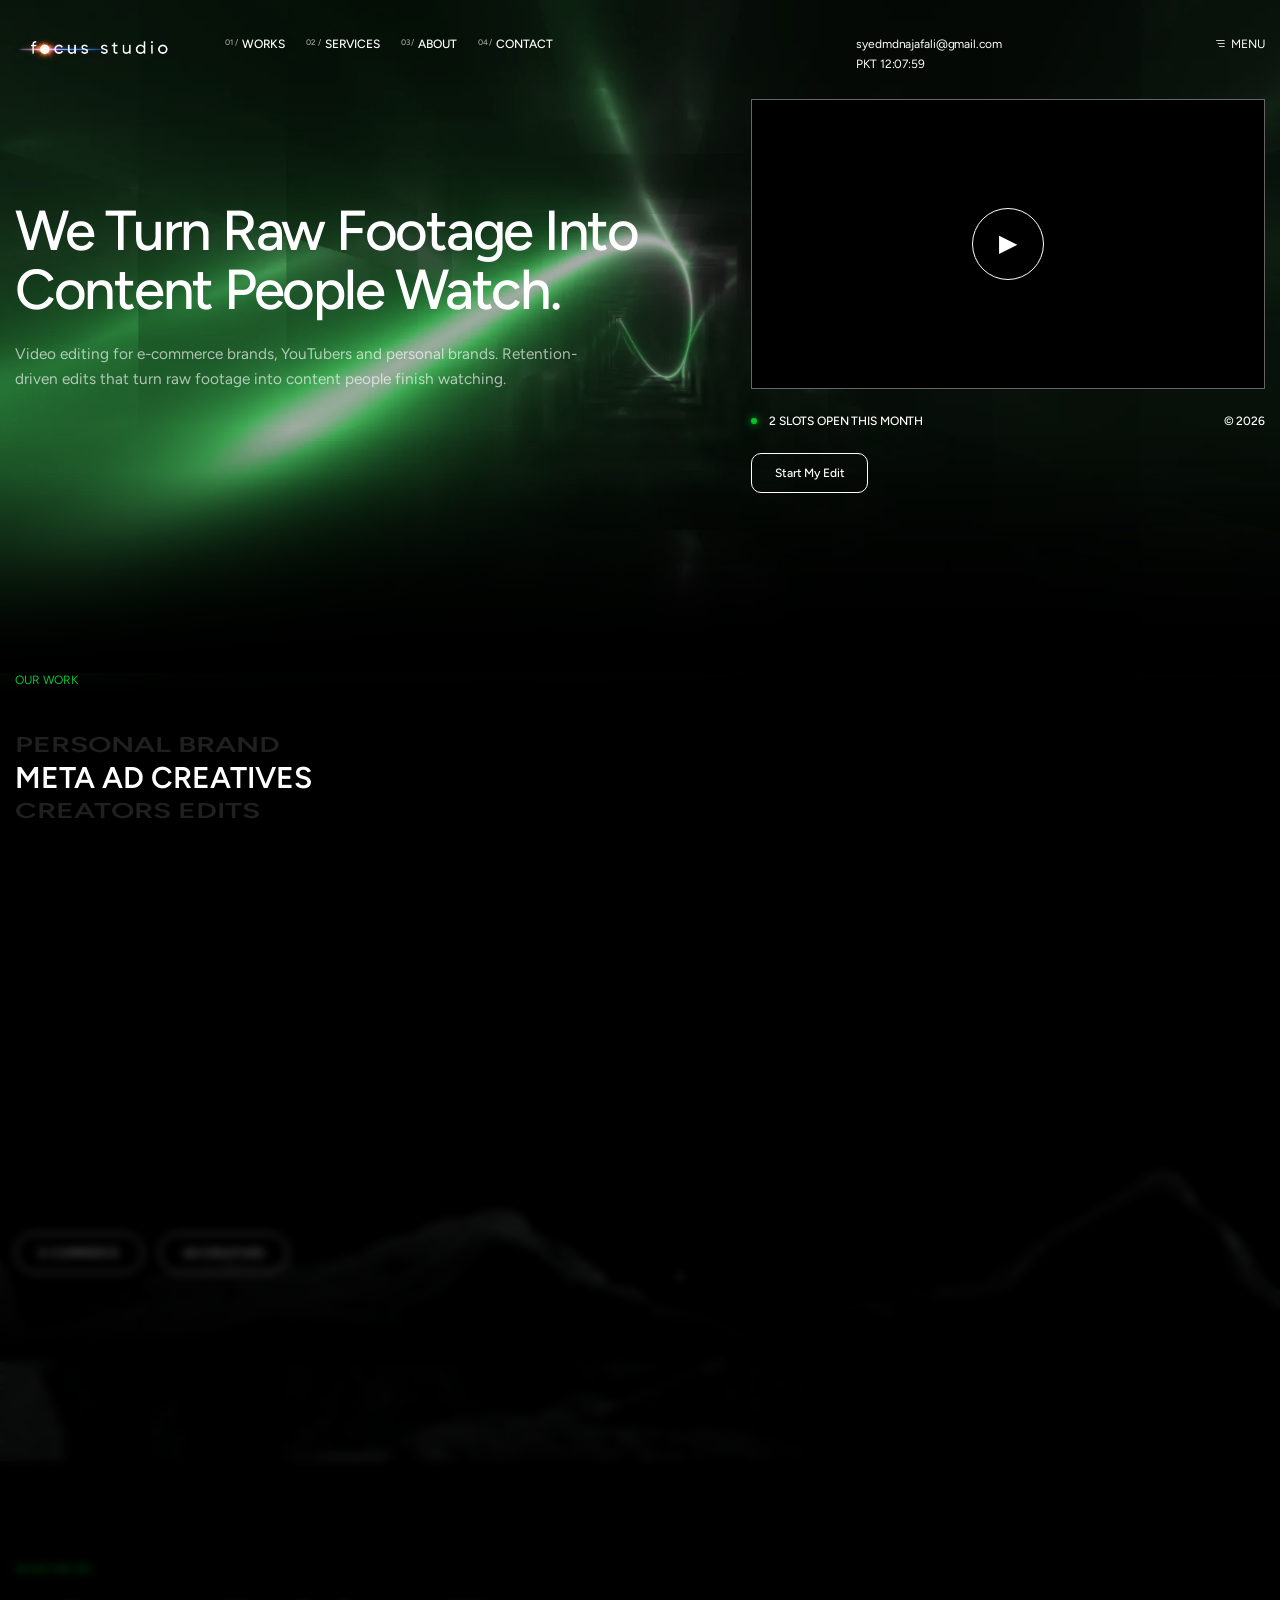
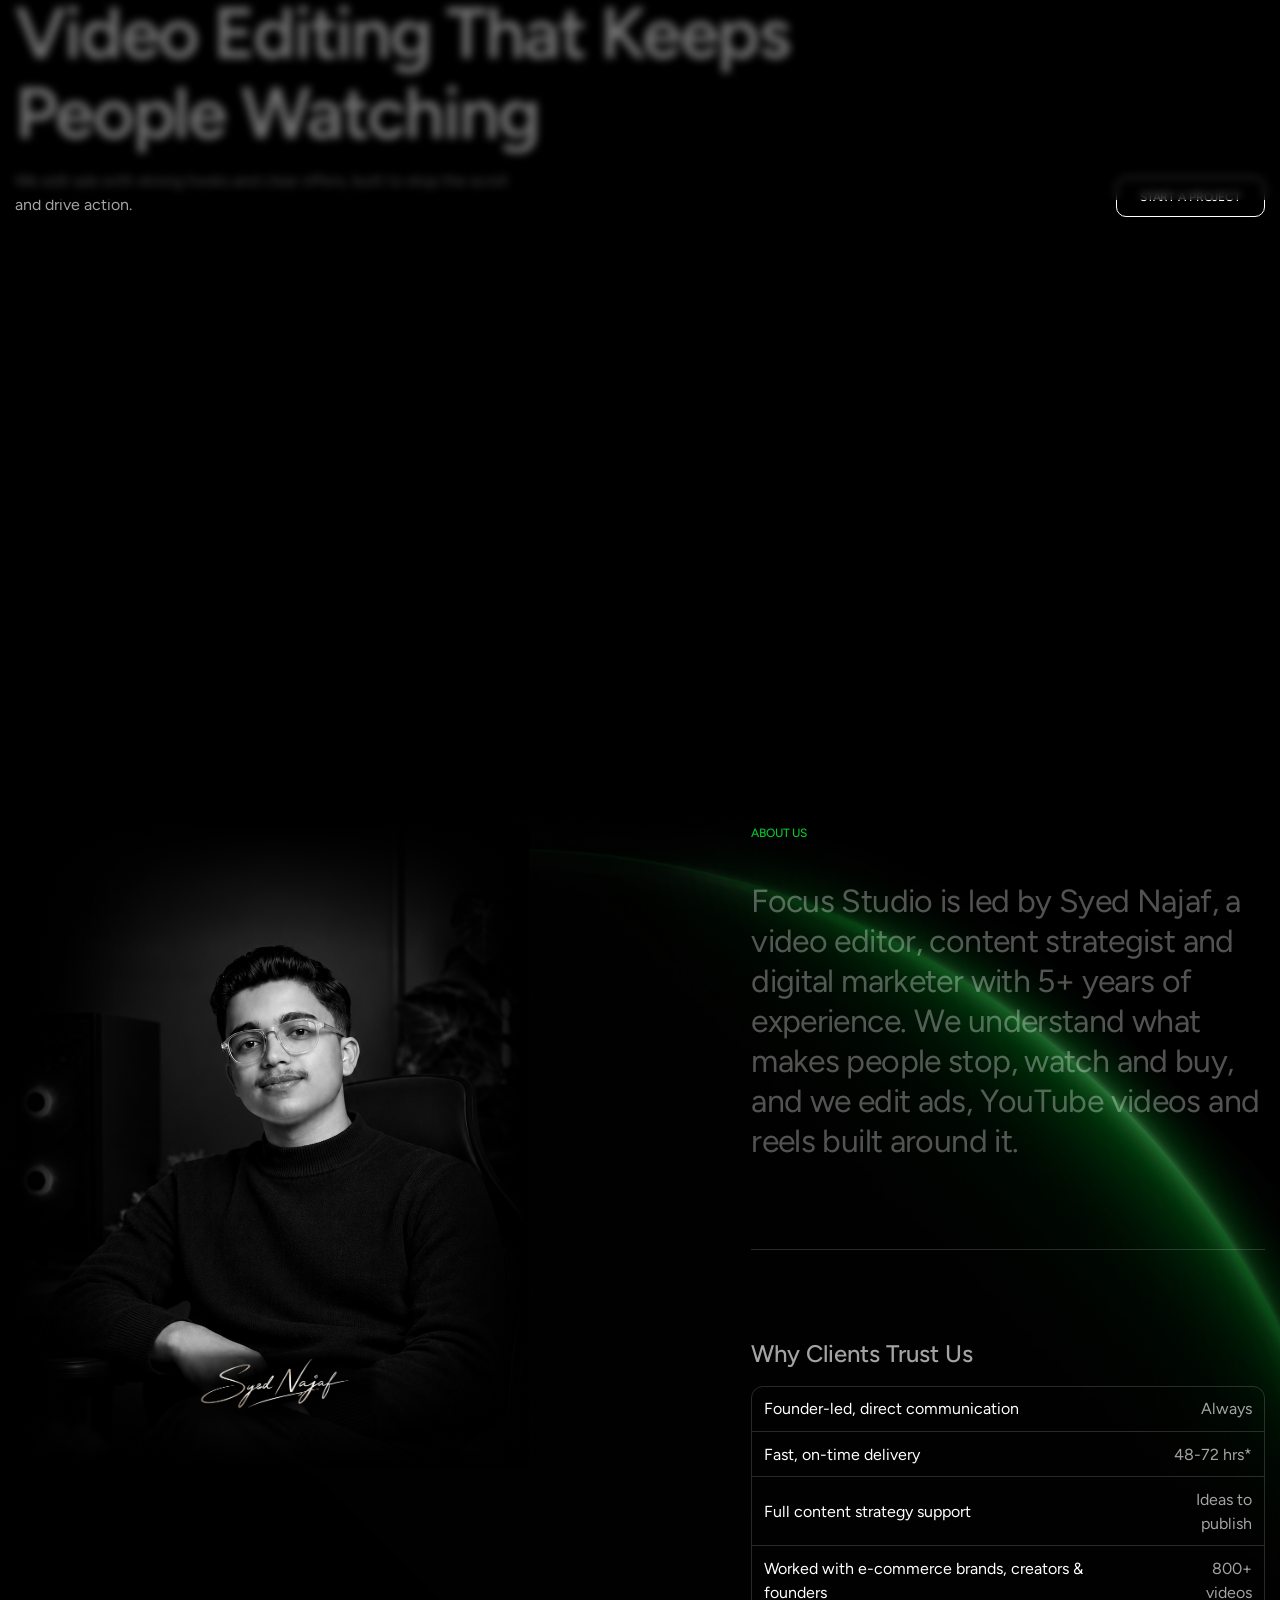
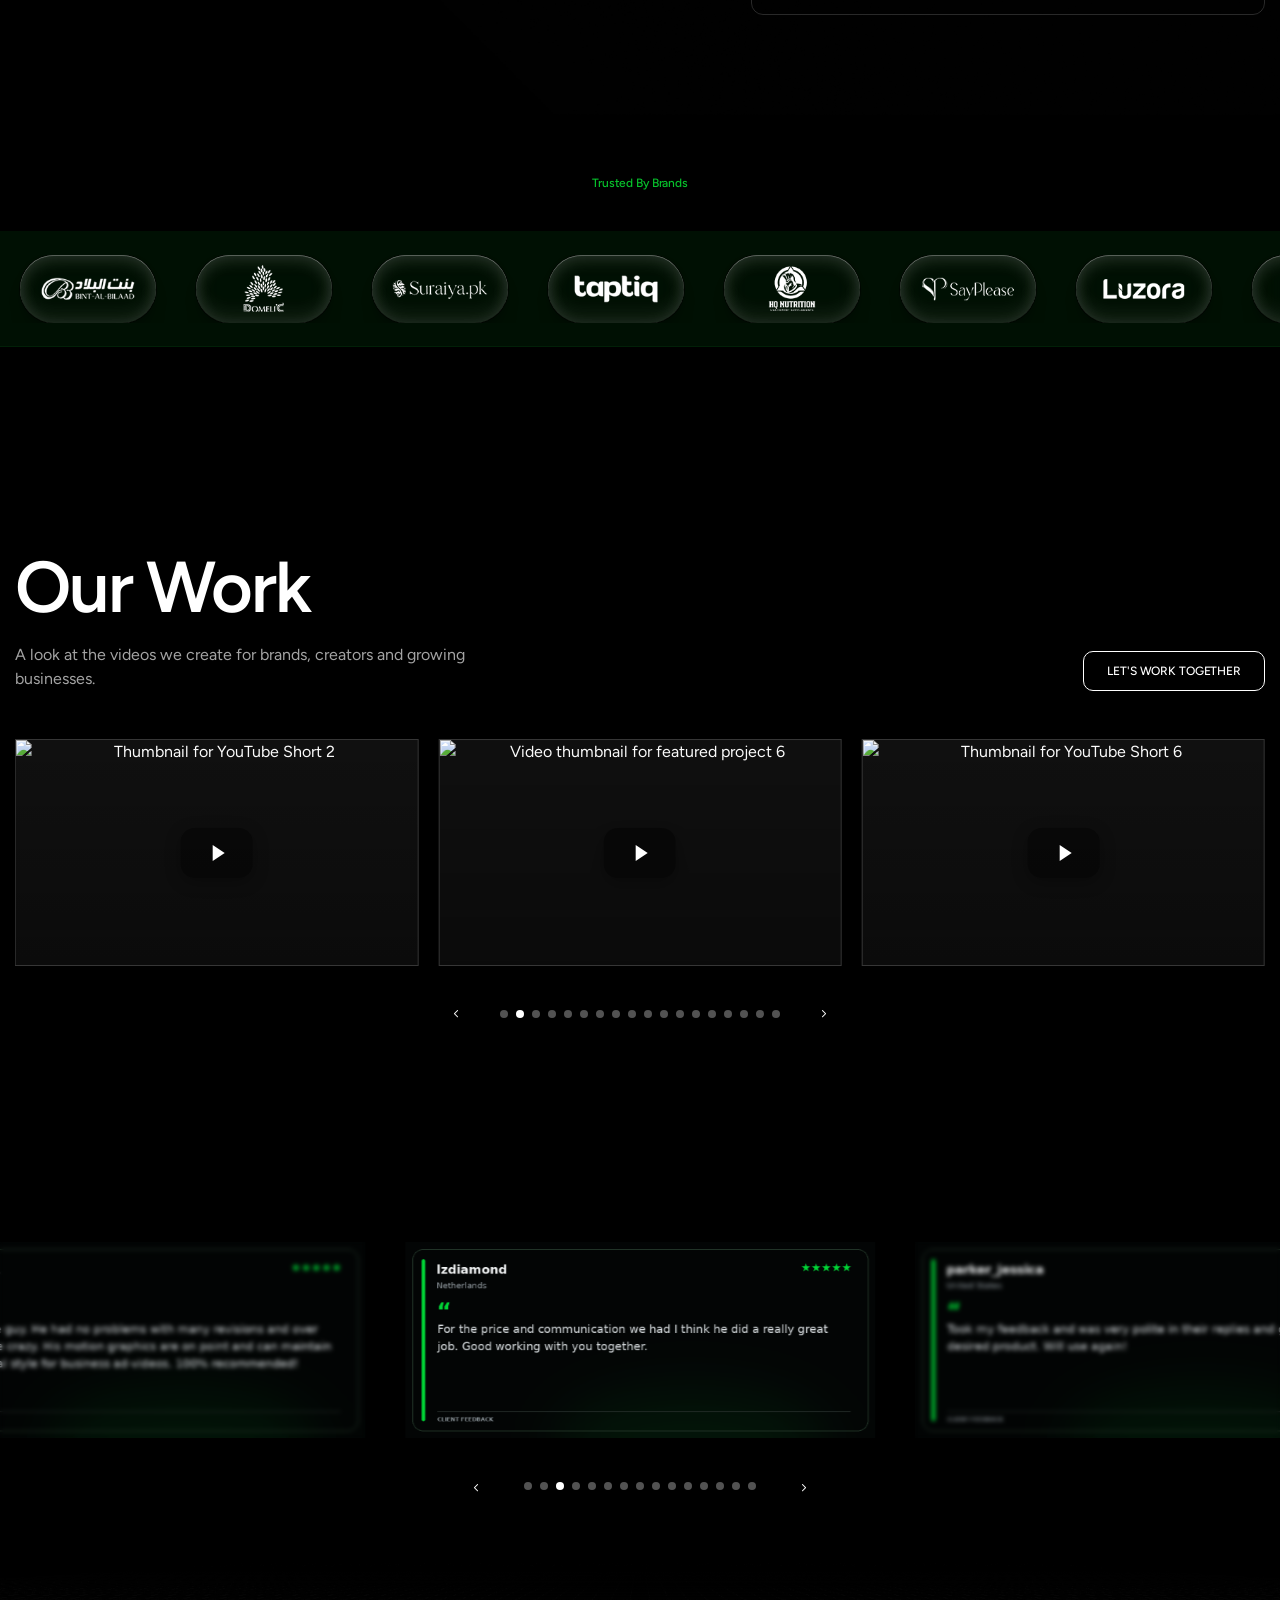
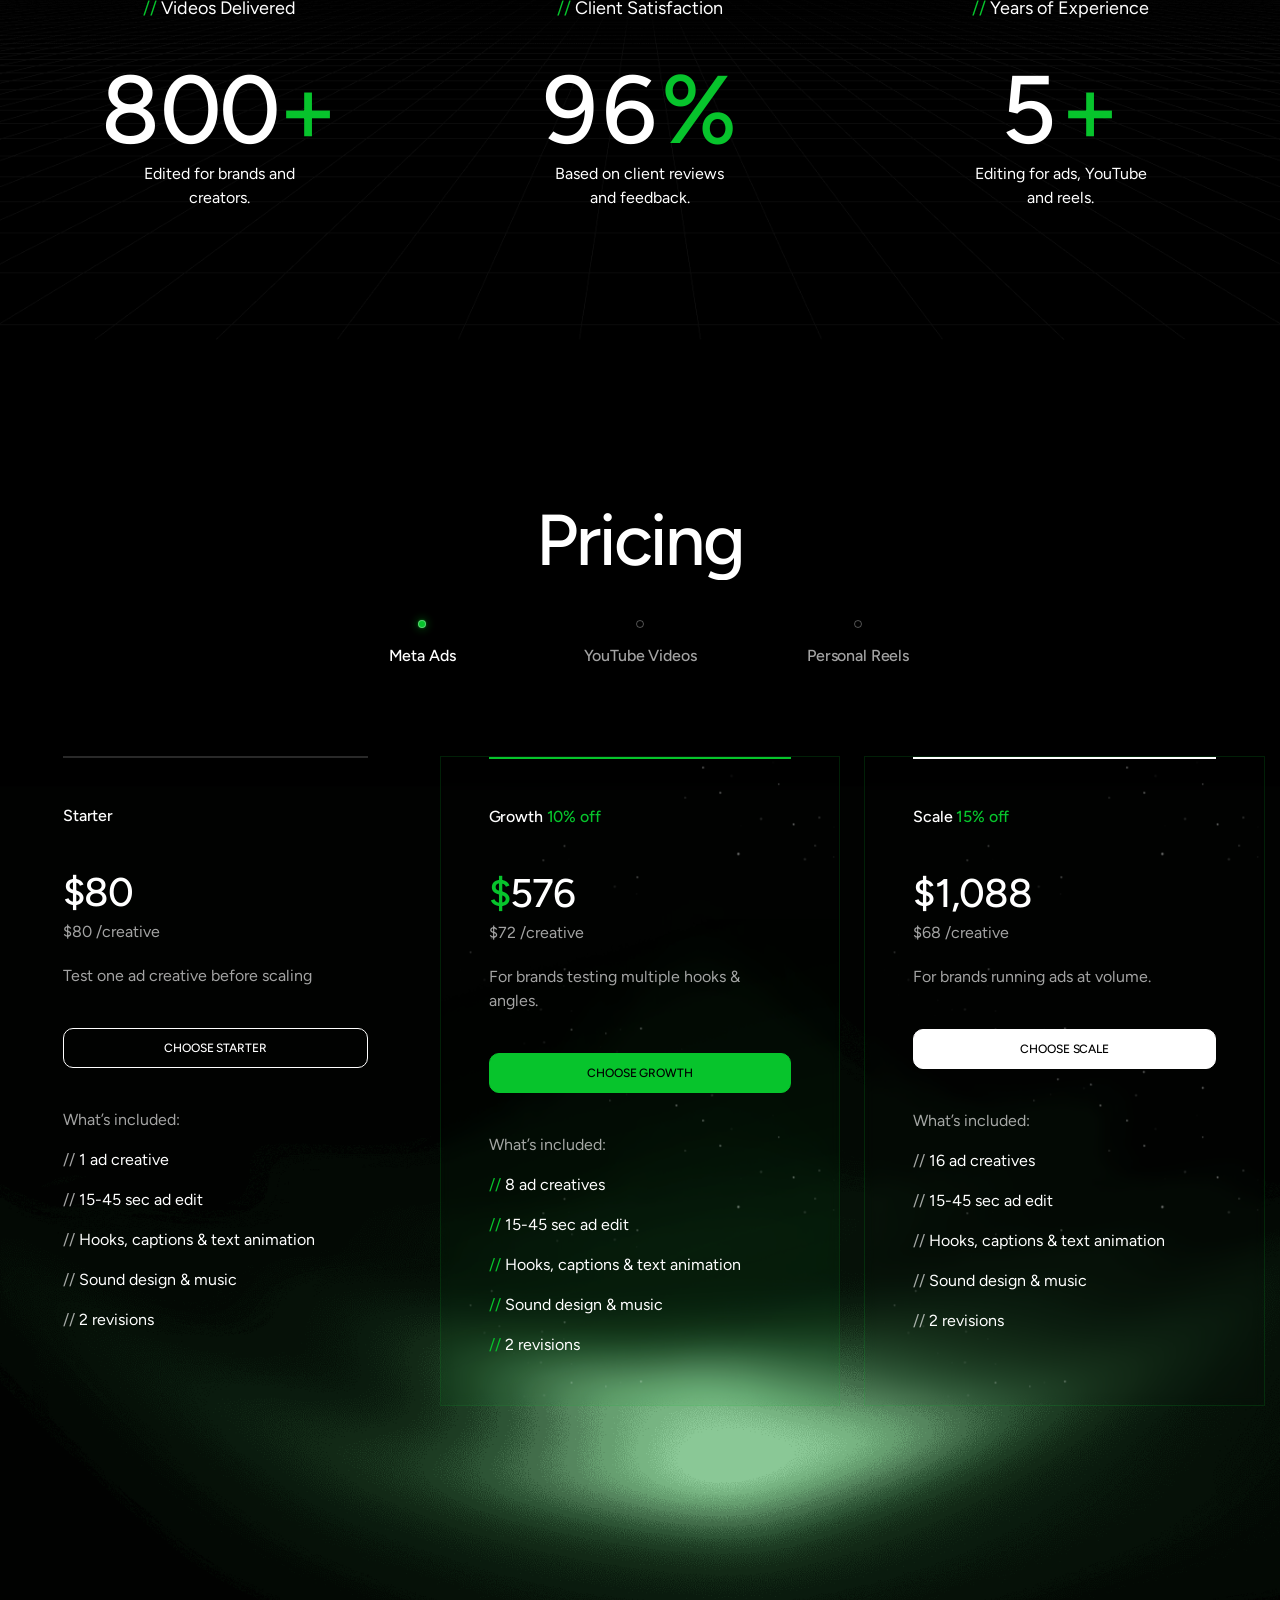
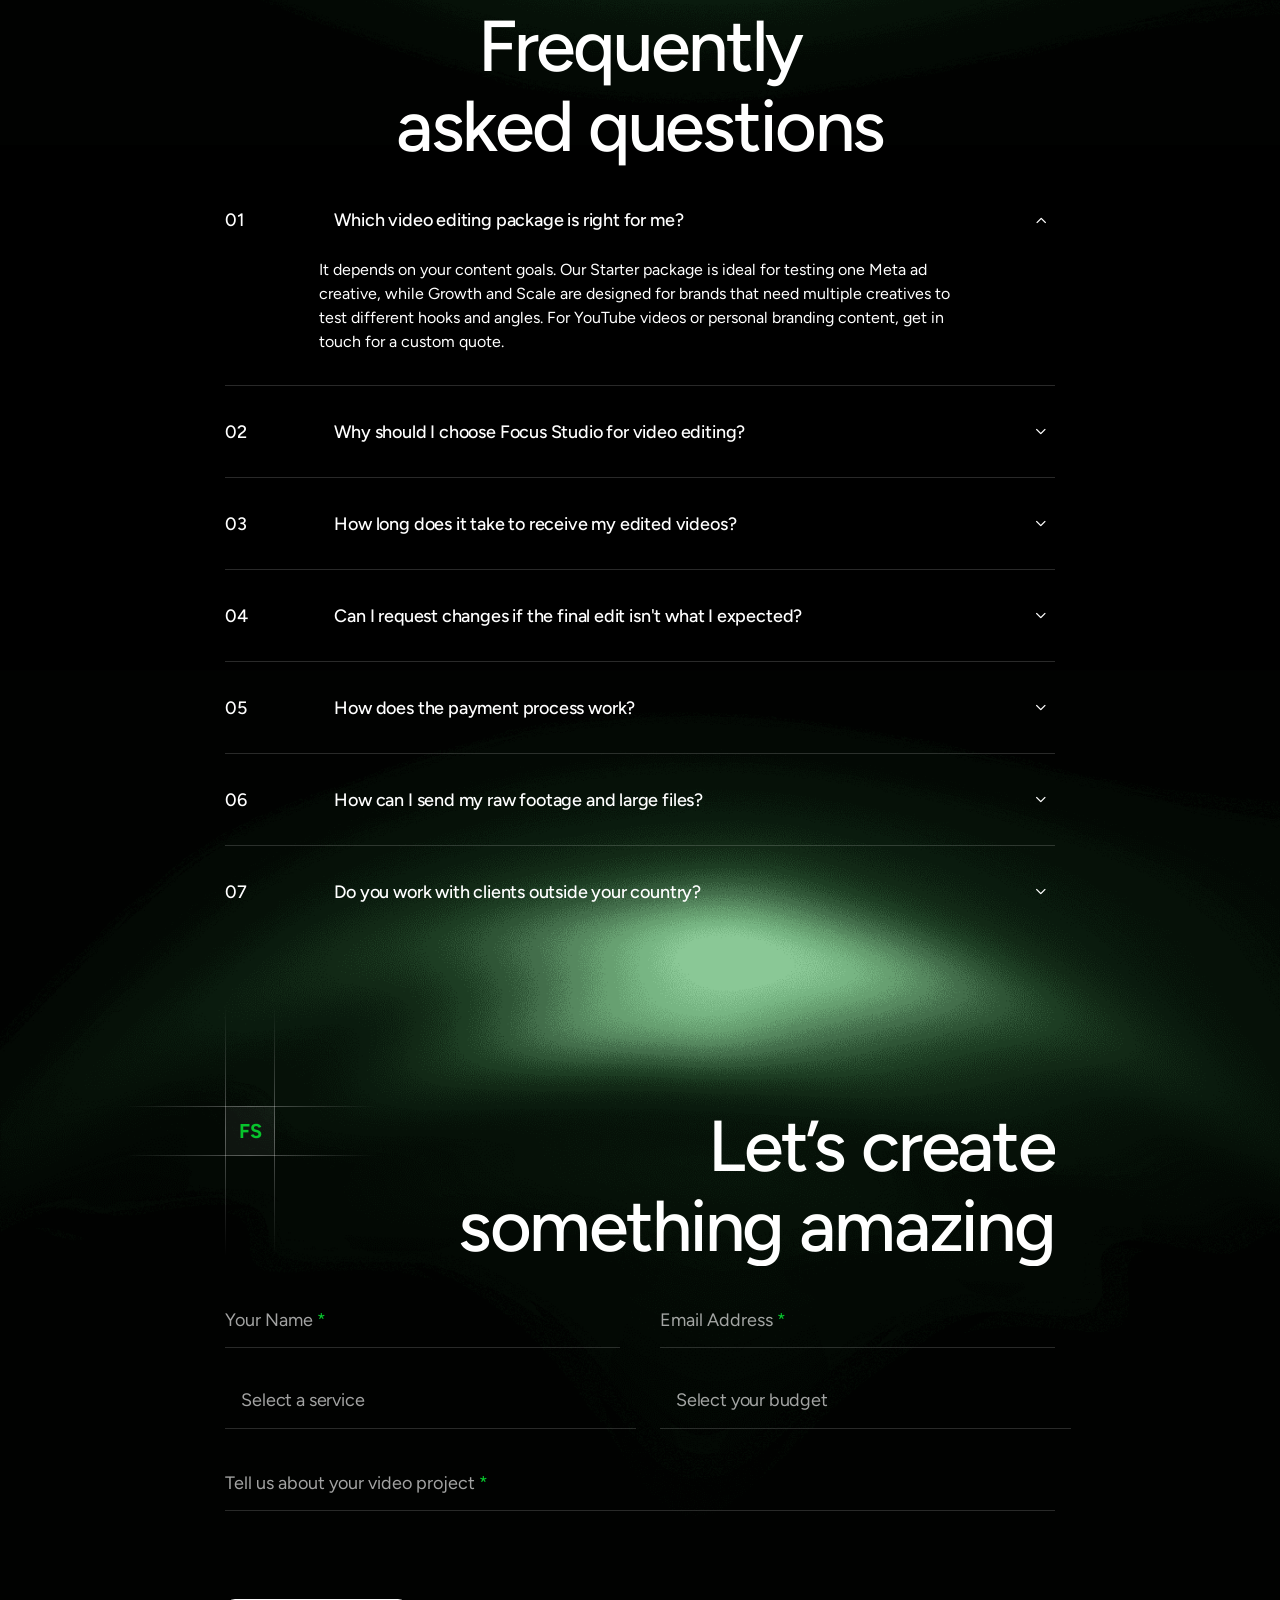
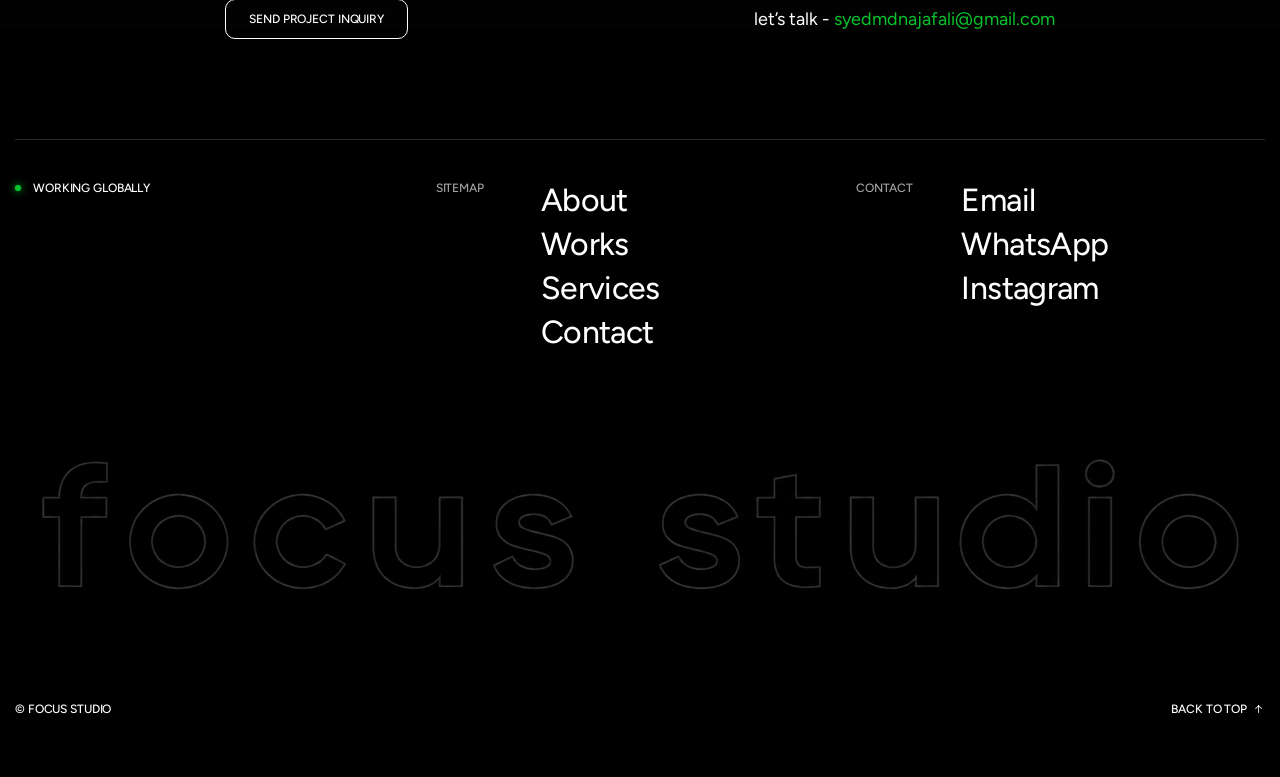
==== commit 2ce67ab8: "Update portfolio" ====
--- a/index.html
+++ b/index.html
@@ -44,7 +44,7 @@
 
     <!-- Preload -->
     <div class="preloader overflow-hidden">
-        <div class="site-name"><span>FOCUS STUDIO</span></div>
+        <div class="site-name"><span>Focus Studio</span></div>
         <div class="preloader-gutters">
             <div class="bar">
                 <div class="inner-bar"></div>
@@ -411,27 +411,27 @@
                             <span class="feature-service-number">01 / E-COMMERCE</span>
                             <div class="feature-service-content">
                                 <h3>Meta Ad Creatives</h3>
-                                <p>We turn raw footage into videos people finish watching, with sharp storytelling.</p>
+                                <p>We turn raw footage into engaging videos people finish watching, with sharp storytelling and compelling, polished visuals.</p>
                             </div>
                             <span class="feature-service-link" aria-hidden="true">
                                 <i class="icon icon-arrow-long-right"></i>
                             </span>
                         </a>
                         <a href="#contactScroll" class="feature-service-card swiper-slide">
-                            <span class="feature-service-number">02 / YOUTUBE & CREATORS</span>
+                            <span class="feature-service-number">02 / YOUTUBE & PERSONAL BRANDS</span>
                             <div class="feature-service-content">
-                                <h3>YouTube Video Editing</h3>
-                                <p>We help founders, experts and coaches build authority through polished, memorable reels.</p>
+                                <h3>YouTube & Personal Brands</h3>
+                                <p>We help creators and personal brands grow online through engaging, professionally edited video content that connects.</p>
                             </div>
                             <span class="feature-service-link" aria-hidden="true">
                                 <i class="icon icon-arrow-long-right"></i>
                             </span>
                         </a>
                         <a href="#contactScroll" class="feature-service-card swiper-slide">
-                            <span class="feature-service-number">03 / PERSONAL BRANDING</span>
+                            <span class="feature-service-number">03 / VIDEO PRODUCTION</span>
                             <div class="feature-service-content">
-                                <h3>Personal Brand Reels</h3>
-                                <p>We help founders, experts and coaches build authority through polished, memorable reels.</p>
+                                <h3>Film & Content Production</h3>
+                                <p>We deliver professional filming and production for commercials, TVCs, DVCs, podcasts, product shoots and social media content.</p>
                             </div>
                             <span class="feature-service-link" aria-hidden="true">
                                 <i class="icon icon-arrow-long-right"></i>
@@ -554,7 +554,7 @@
                                 <img loading="lazy" width="136" height="68" src="assets/images/logo/trusted%20by%20brands/7.png" alt="Brand logo">
                             </div>
                             <div class="app_icon">
-                                <img loading="lazy" width="136" height="68" src="assets/images/logo/trusted%20by%20brands/8.png" alt="Brand logo">
+                                <img class="brand-logo-original-color" loading="lazy" width="136" height="68" src="assets/images/logo/trusted%20by%20brands/8.png" alt="Brand logo">
                             </div>
                             <div class="app_icon">
                                 <img loading="lazy" width="136" height="68" src="assets/images/logo/trusted%20by%20brands/9.png" alt="Brand logo">
@@ -575,7 +575,7 @@
                                 <img loading="lazy" width="136" height="68" src="assets/images/logo/trusted%20by%20brands/14.png" alt="Brand logo">
                             </div>
                             <div class="app_icon">
-                                <img loading="lazy" width="136" height="68" src="assets/images/logo/trusted%20by%20brands/15.png" alt="Brand logo">
+                                <img class="brand-logo-original-color" loading="lazy" width="136" height="68" src="assets/images/logo/trusted%20by%20brands/15.png" alt="Brand logo">
                             </div>
                         </div>
                     </div>
@@ -603,7 +603,6 @@
                                 <img loading="lazy" src="https://img.youtube.com/vi/BM3vbuH5_fs/hqdefault.jpg"
                                     alt="Video thumbnail for featured project 5">
                                 <span class="our-work-play" aria-hidden="true"></span>
-                                <span class="our-work-watch">WATCH VIDEO</span>
                             </button>
                         </div>
                                                 <div class="our-work-card swiper-slide">
@@ -612,7 +611,6 @@
                                 <img loading="lazy" src="https://img.youtube.com/vi/StCb4F4cJSE/hqdefault.jpg"
                                     alt="Thumbnail for YouTube Short 2">
                                 <span class="our-work-play" aria-hidden="true"></span>
-                                <span class="our-work-watch">WATCH SHORT</span>
                             </button>
                         </div>
 
@@ -622,7 +620,6 @@
                                 <img loading="lazy" src="https://img.youtube.com/vi/fChUiDxUZVQ/hqdefault.jpg"
                                     alt="Video thumbnail for featured project 6">
                                 <span class="our-work-play" aria-hidden="true"></span>
-                                <span class="our-work-watch">WATCH VIDEO</span>
                             </button>
                         </div>
                                                 <div class="our-work-card swiper-slide">
@@ -631,7 +628,6 @@
                                 <img loading="lazy" src="https://img.youtube.com/vi/V9AUhpIRWCk/hqdefault.jpg"
                                     alt="Thumbnail for YouTube Short 6">
                                 <span class="our-work-play" aria-hidden="true"></span>
-                                <span class="our-work-watch">WATCH SHORT</span>
                             </button>
                         </div>
 
@@ -641,7 +637,6 @@
                                 <img loading="lazy" src="https://img.youtube.com/vi/XqOaLmS4uRc/hqdefault.jpg"
                                     alt="Video thumbnail for featured project 7">
                                 <span class="our-work-play" aria-hidden="true"></span>
-                                <span class="our-work-watch">WATCH VIDEO</span>
                             </button>
                         </div>
                                                 <div class="our-work-card swiper-slide">
@@ -650,7 +645,6 @@
                                 <img loading="lazy" src="https://img.youtube.com/vi/mzFx8_ExKUE/hqdefault.jpg"
                                     alt="Thumbnail for YouTube Short 12">
                                 <span class="our-work-play" aria-hidden="true"></span>
-                                <span class="our-work-watch">WATCH SHORT</span>
                             </button>
                         </div>
 
@@ -660,7 +654,6 @@
                                 <img loading="lazy" src="https://img.youtube.com/vi/0rv74Im15Lw/hqdefault.jpg"
                                     alt="Video thumbnail for featured project 1">
                                 <span class="our-work-play" aria-hidden="true"></span>
-                                <span class="our-work-watch">WATCH VIDEO</span>
                             </button>
                         </div>
                                                 <div class="our-work-card swiper-slide">
@@ -669,7 +662,6 @@
                                 <img loading="lazy" src="https://img.youtube.com/vi/0dcuhr9pQ4M/hqdefault.jpg"
                                     alt="Thumbnail for YouTube Short 4">
                                 <span class="our-work-play" aria-hidden="true"></span>
-                                <span class="our-work-watch">WATCH SHORT</span>
                             </button>
                         </div>
 
@@ -679,7 +671,6 @@
                                 <img loading="lazy" src="https://img.youtube.com/vi/JnzJZq5CeHI/hqdefault.jpg"
                                     alt="Video thumbnail for featured project 3">
                                 <span class="our-work-play" aria-hidden="true"></span>
-                                <span class="our-work-watch">WATCH VIDEO</span>
                             </button>
                         </div>
 
@@ -689,7 +680,6 @@
                                 <img loading="lazy" src="https://img.youtube.com/vi/zJBQPsPURAU/hqdefault.jpg"
                                     alt="Thumbnail for YouTube Short 5">
                                 <span class="our-work-play" aria-hidden="true"></span>
-                                <span class="our-work-watch">WATCH SHORT</span>
                             </button>
                         </div>
                         <div class="our-work-card swiper-slide">
@@ -698,7 +688,6 @@
                                 <img loading="lazy" src="https://img.youtube.com/vi/MuoiCN8yRbk/hqdefault.jpg"
                                     alt="Video thumbnail for featured project 2">
                                 <span class="our-work-play" aria-hidden="true"></span>
-                                <span class="our-work-watch">WATCH VIDEO</span>
                             </button>
                         </div>
                                                                                                 <div class="our-work-card swiper-slide">
@@ -707,7 +696,6 @@
                                 <img loading="lazy" src="https://img.youtube.com/vi/hv_WOxXcIO8/hqdefault.jpg"
                                     alt="Thumbnail for YouTube Short 1">
                                 <span class="our-work-play" aria-hidden="true"></span>
-                                <span class="our-work-watch">WATCH SHORT</span>
                             </button>
                         </div>
 
@@ -717,7 +705,6 @@
                                 <img loading="lazy" src="https://img.youtube.com/vi/kc8JqykOlJo/hqdefault.jpg"
                                     alt="Video thumbnail for featured project 4">
                                 <span class="our-work-play" aria-hidden="true"></span>
-                                <span class="our-work-watch">WATCH VIDEO</span>
                             </button>
                         </div>
 
@@ -731,7 +718,6 @@
                                 <img loading="lazy" src="https://img.youtube.com/vi/DiJgDz04l5g/hqdefault.jpg"
                                     alt="Thumbnail for YouTube Short 10">
                                 <span class="our-work-play" aria-hidden="true"></span>
-                                <span class="our-work-watch">WATCH SHORT</span>
                             </button>
                         </div>
 
@@ -741,7 +727,6 @@
                                 <img loading="lazy" src="https://img.youtube.com/vi/QtepTM7fqxw/hqdefault.jpg"
                                     alt="Thumbnail for YouTube Short 8">
                                 <span class="our-work-play" aria-hidden="true"></span>
-                                <span class="our-work-watch">WATCH SHORT</span>
                             </button>
                         </div>
                             <div class="our-work-card swiper-slide">
@@ -750,7 +735,6 @@
                                 <img loading="lazy" src="https://img.youtube.com/vi/uyBjiGjLdrc/hqdefault.jpg"
                                     alt="Thumbnail for YouTube Short 9">
                                 <span class="our-work-play" aria-hidden="true"></span>
-                                <span class="our-work-watch">WATCH SHORT</span>
                             </button>
                         </div>
 
@@ -760,7 +744,6 @@
                                 <img loading="lazy" src="https://img.youtube.com/vi/USIntOiZyV0/hqdefault.jpg"
                                     alt="Thumbnail for YouTube Short 11">
                                 <span class="our-work-play" aria-hidden="true"></span>
-                                <span class="our-work-watch">WATCH SHORT</span>
                             </button>
                         </div>
 
@@ -770,7 +753,6 @@
                                 <img loading="lazy" src="https://img.youtube.com/vi/nCwf70umILQ/hqdefault.jpg"
                                     alt="Thumbnail for featured reel">
                                 <span class="our-work-play" aria-hidden="true"></span>
-                                <span class="our-work-watch">WATCH SHORT</span>
                             </button>
                         </div>
 
@@ -780,7 +762,6 @@
                                 <img loading="lazy" src="https://img.youtube.com/vi/DtGxjRX23Zg/hqdefault.jpg"
                                     alt="Thumbnail for YouTube Short 3">
                                 <span class="our-work-play" aria-hidden="true"></span>
-                                <span class="our-work-watch">WATCH SHORT</span>
                             </button>
                         </div>
                                                                     <div class="our-work-card swiper-slide">
@@ -789,7 +770,6 @@
                                 <img loading="lazy" src="https://img.youtube.com/vi/FiCuEm0NVkY/hqdefault.jpg"
                                     alt="Thumbnail for YouTube Short 7">
                                 <span class="our-work-play" aria-hidden="true"></span>
-                                <span class="our-work-watch">WATCH SHORT</span>
                             </button>
                         </div>
 
@@ -1520,7 +1500,8 @@
                                             <option value="" selected disabled>Select a service</option>
                                             <option value="YouTube Video Editing">YouTube Video Editing</option>
                                             <option value="Reels &amp; Short-Form Videos">Reels &amp; Short-Form Videos</option>
-                                            <option value="Social Media Ads">Social Media Ads</option>
+                                            <option value="Social Media Ads">Meta Ads Creative</option>
+                                            <option value="Video Production">Video Production</option>
                                         </select>
                                     </div>
 
@@ -1631,7 +1612,7 @@
                     </div>
                     <div class="bottom">
                         <p class="text-nocopy text-caption fw-medium letter-space--1">
-                            © DAVIES'S PERSONAL PORTFOLIO
+                            © FOCUS STUDIO
                         </p>
                         <a href="#" class="action-go-top tf-link-icon link text-caption fw-medium letter-space--1">
                             BACK TO TOP
--- a/assets/css/styles.css
+++ b/assets/css/styles.css
@@ -4889,6 +4889,10 @@
   max-width: 65%;
   height: auto;
   mix-blend-mode: screen;
+  -webkit-mask-image: radial-gradient(ellipse at top left, transparent 0, #000 40%), radial-gradient(ellipse at top right, transparent 0, #000 40%), radial-gradient(ellipse at bottom left, transparent 0, #000 40%), radial-gradient(ellipse at bottom right, transparent 0, #000 40%);
+  -webkit-mask-composite: source-in;
+  mask-image: radial-gradient(ellipse at top left, transparent 0, #000 40%), radial-gradient(ellipse at top right, transparent 0, #000 40%), radial-gradient(ellipse at bottom left, transparent 0, #000 40%), radial-gradient(ellipse at bottom right, transparent 0, #000 40%);
+  mask-composite: intersect;
 }
 .section-about-me .davies-video {
   position: relative;
@@ -5997,15 +6001,6 @@
 .section-our-work .our-work-video:focus-visible .our-work-play {
   background: #ff0033;
   transform: translate(-50%, -50%) scale(1.08);
-}
-.section-our-work .our-work-watch {
-  position: absolute;
-  z-index: 1;
-  right: 18px;
-  bottom: 16px;
-  font-size: 11px;
-  font-weight: 600;
-  letter-spacing: 0.1em;
 }
 .section-our-work .our-work-label {
   display: flex;
@@ -7036,6 +7031,10 @@
   height: 68px;
   padding: 10px;
   object-fit: contain;
+  filter: brightness(0) invert(1);
+}
+.wg-tech .app_icon img.brand-logo-original-color {
+  filter: none;
 }
 .wg-tech:hover, .wg-tech.active {
   border-color: rgba(var(--primary-rgb), 0.16);
@@ -7317,6 +7316,7 @@
 }
 .preloader .site-name span {
   font-size: 80px;
+  text-transform: none;
 }
 
 @media only screen and (max-width: 767px) {
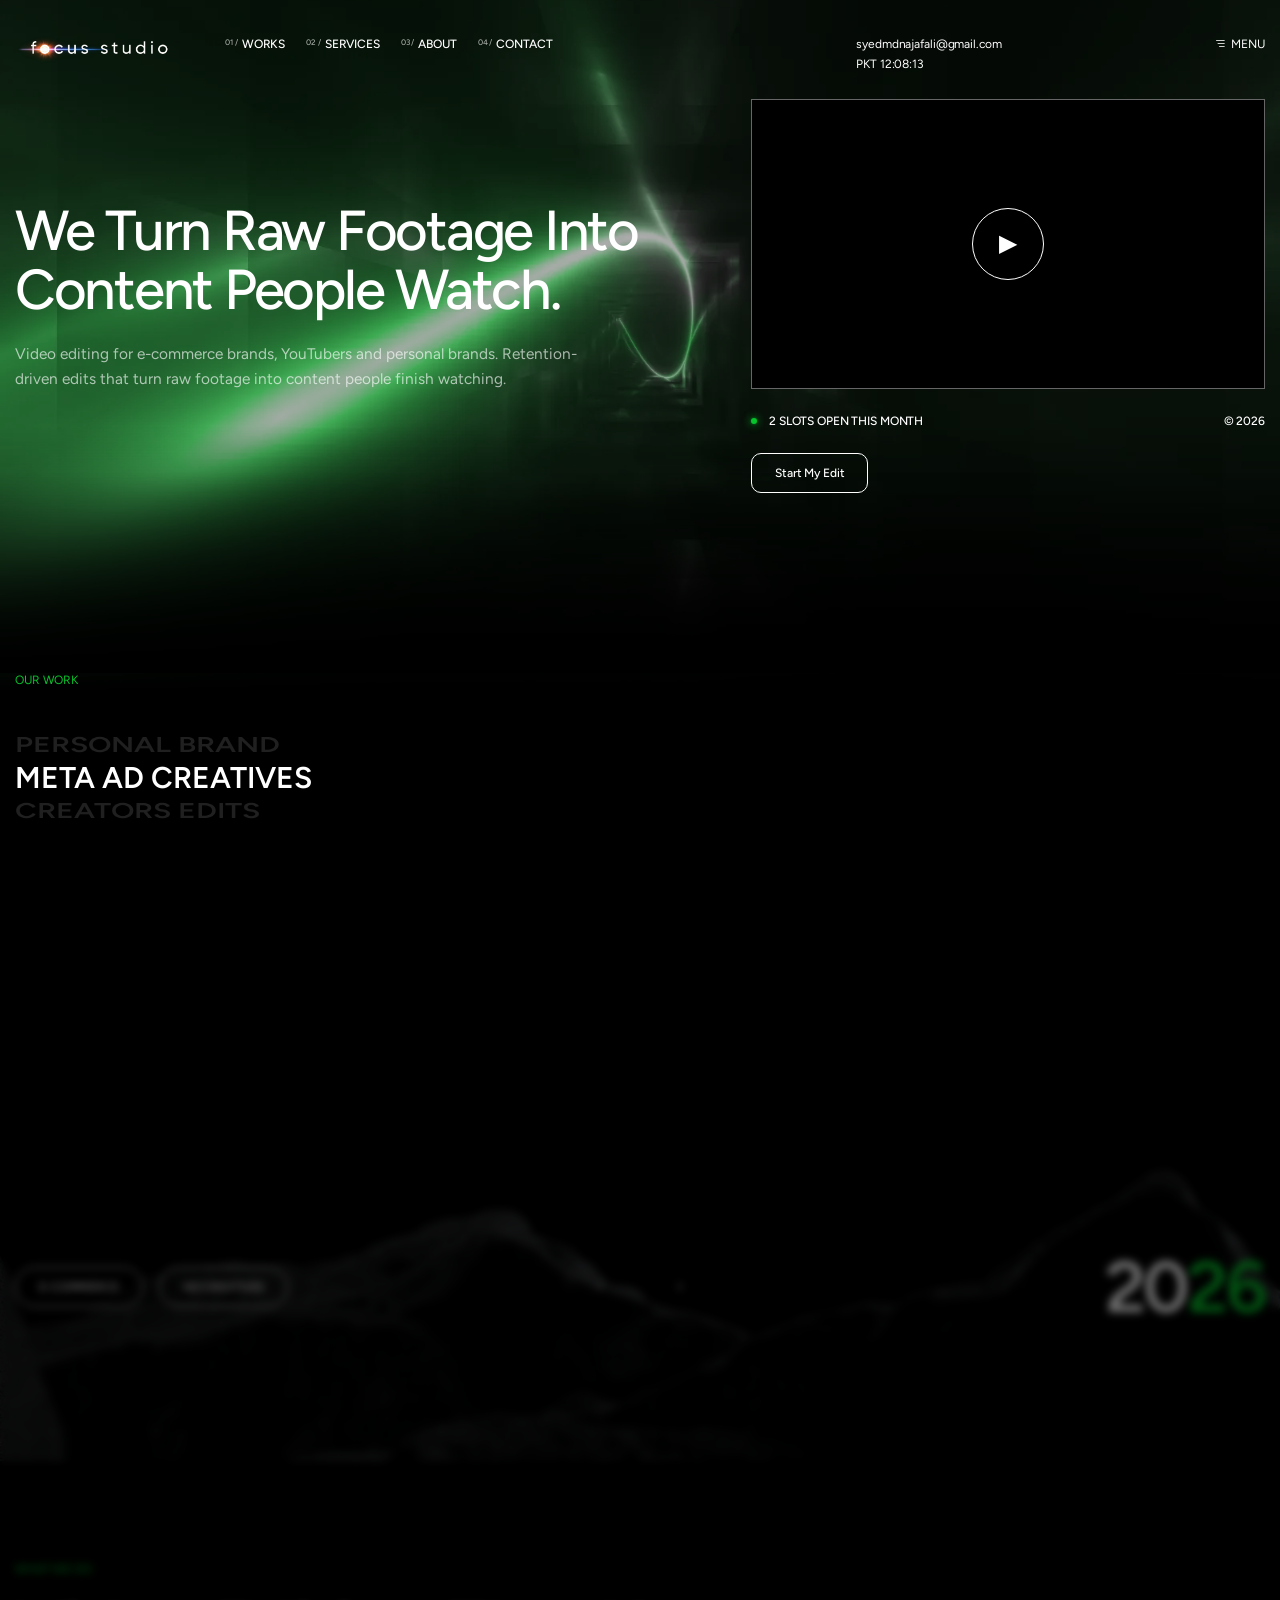
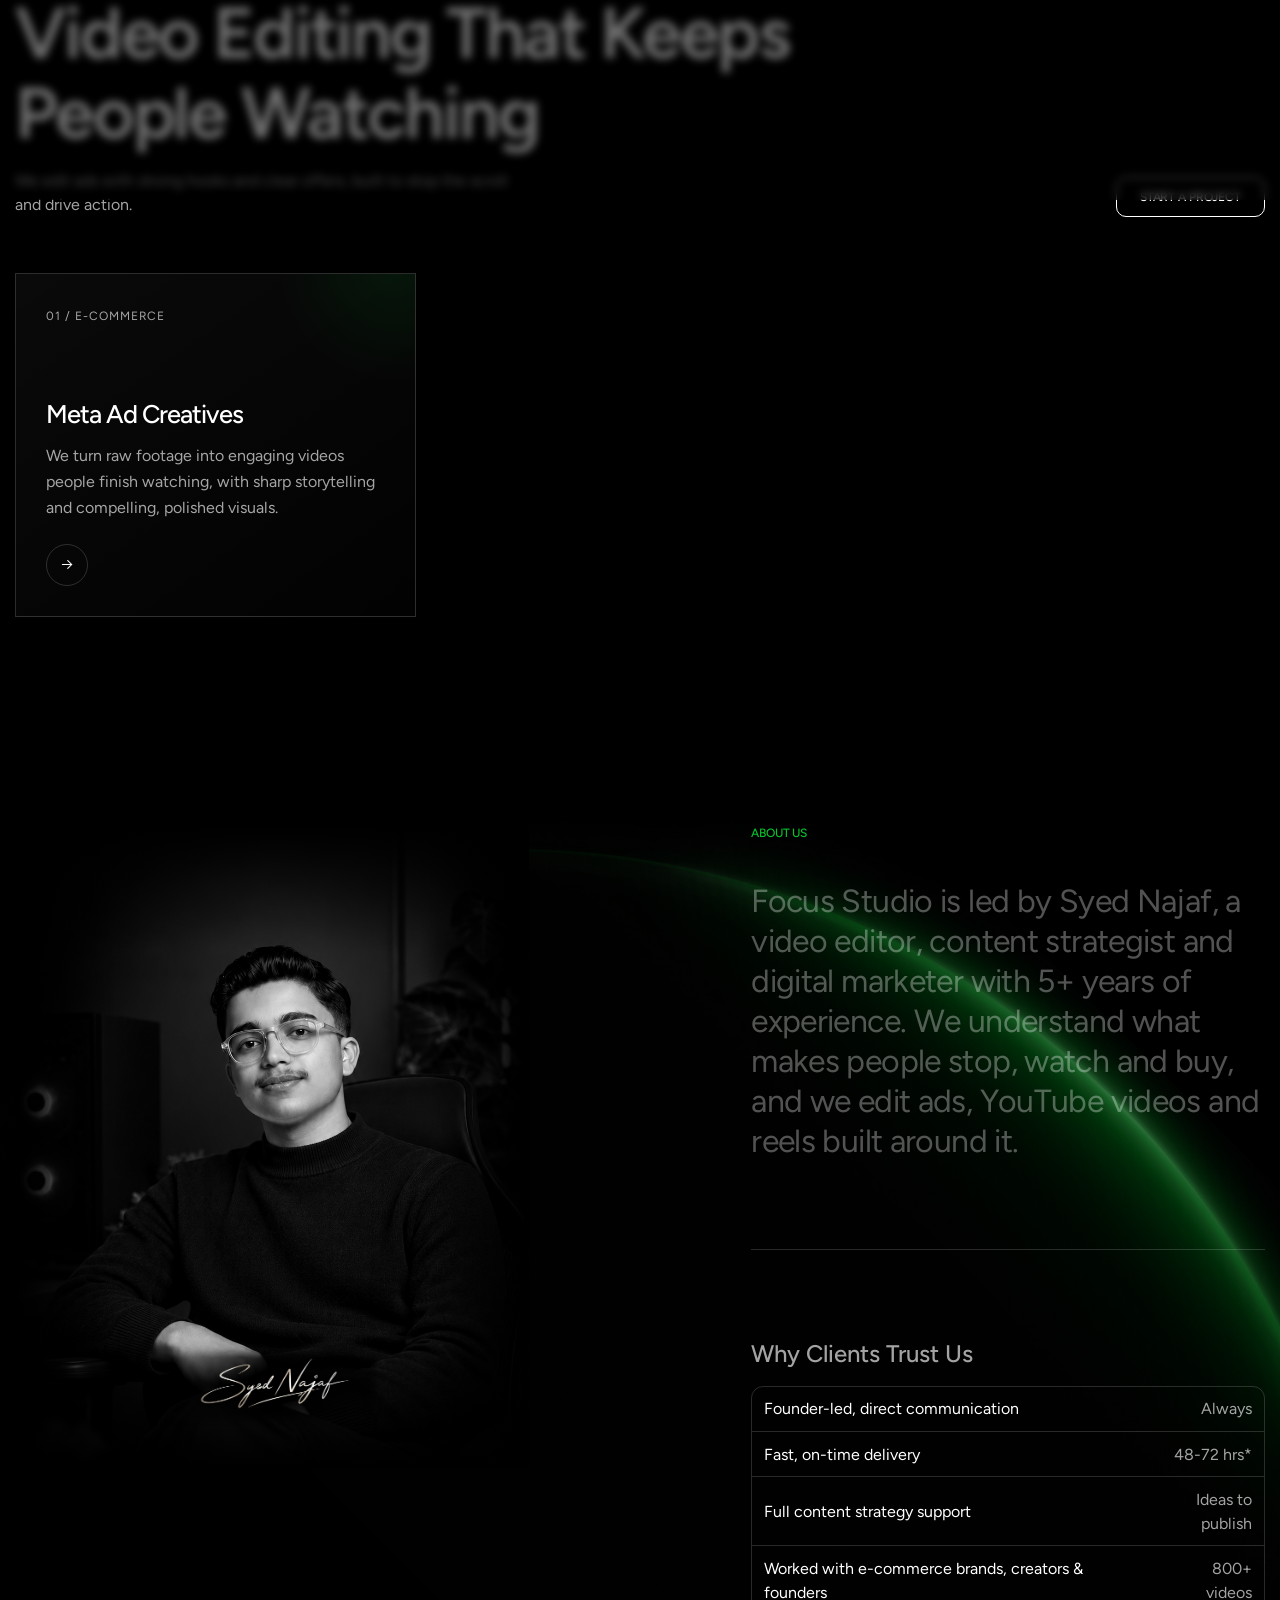
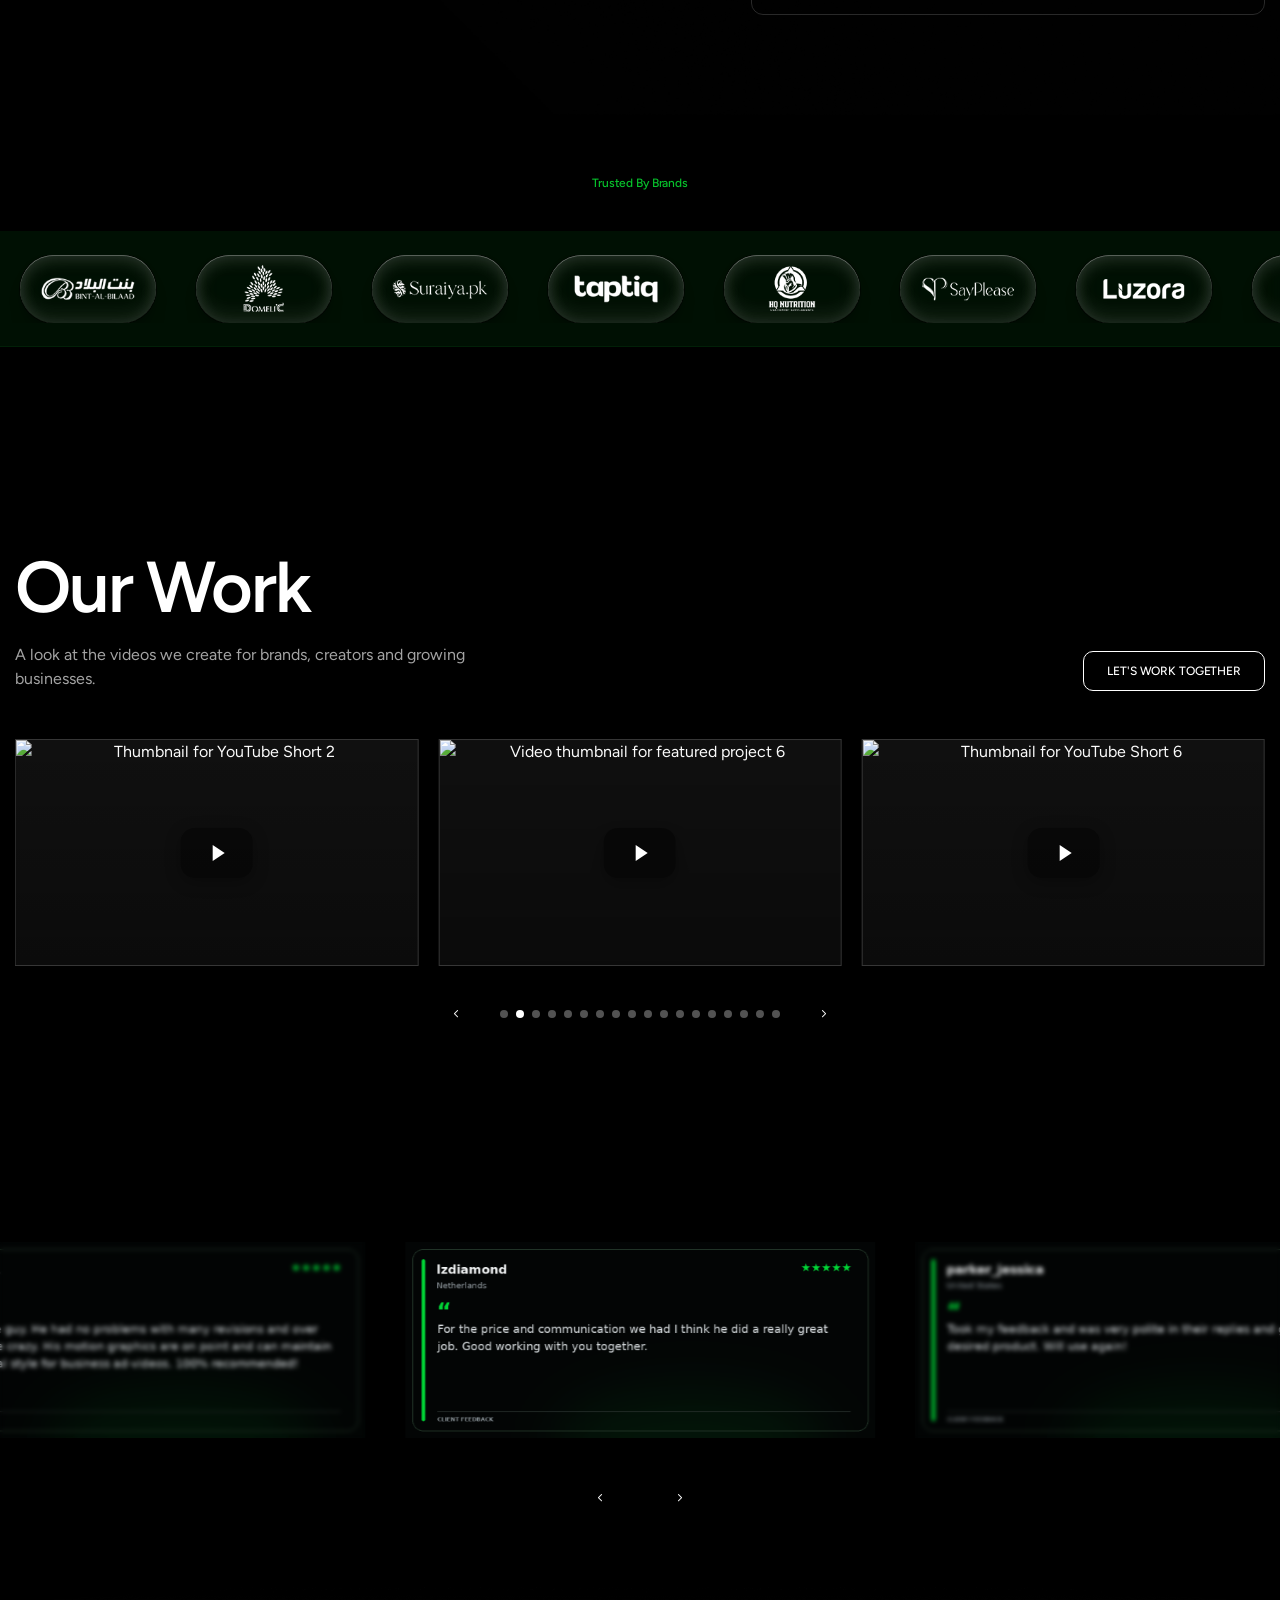
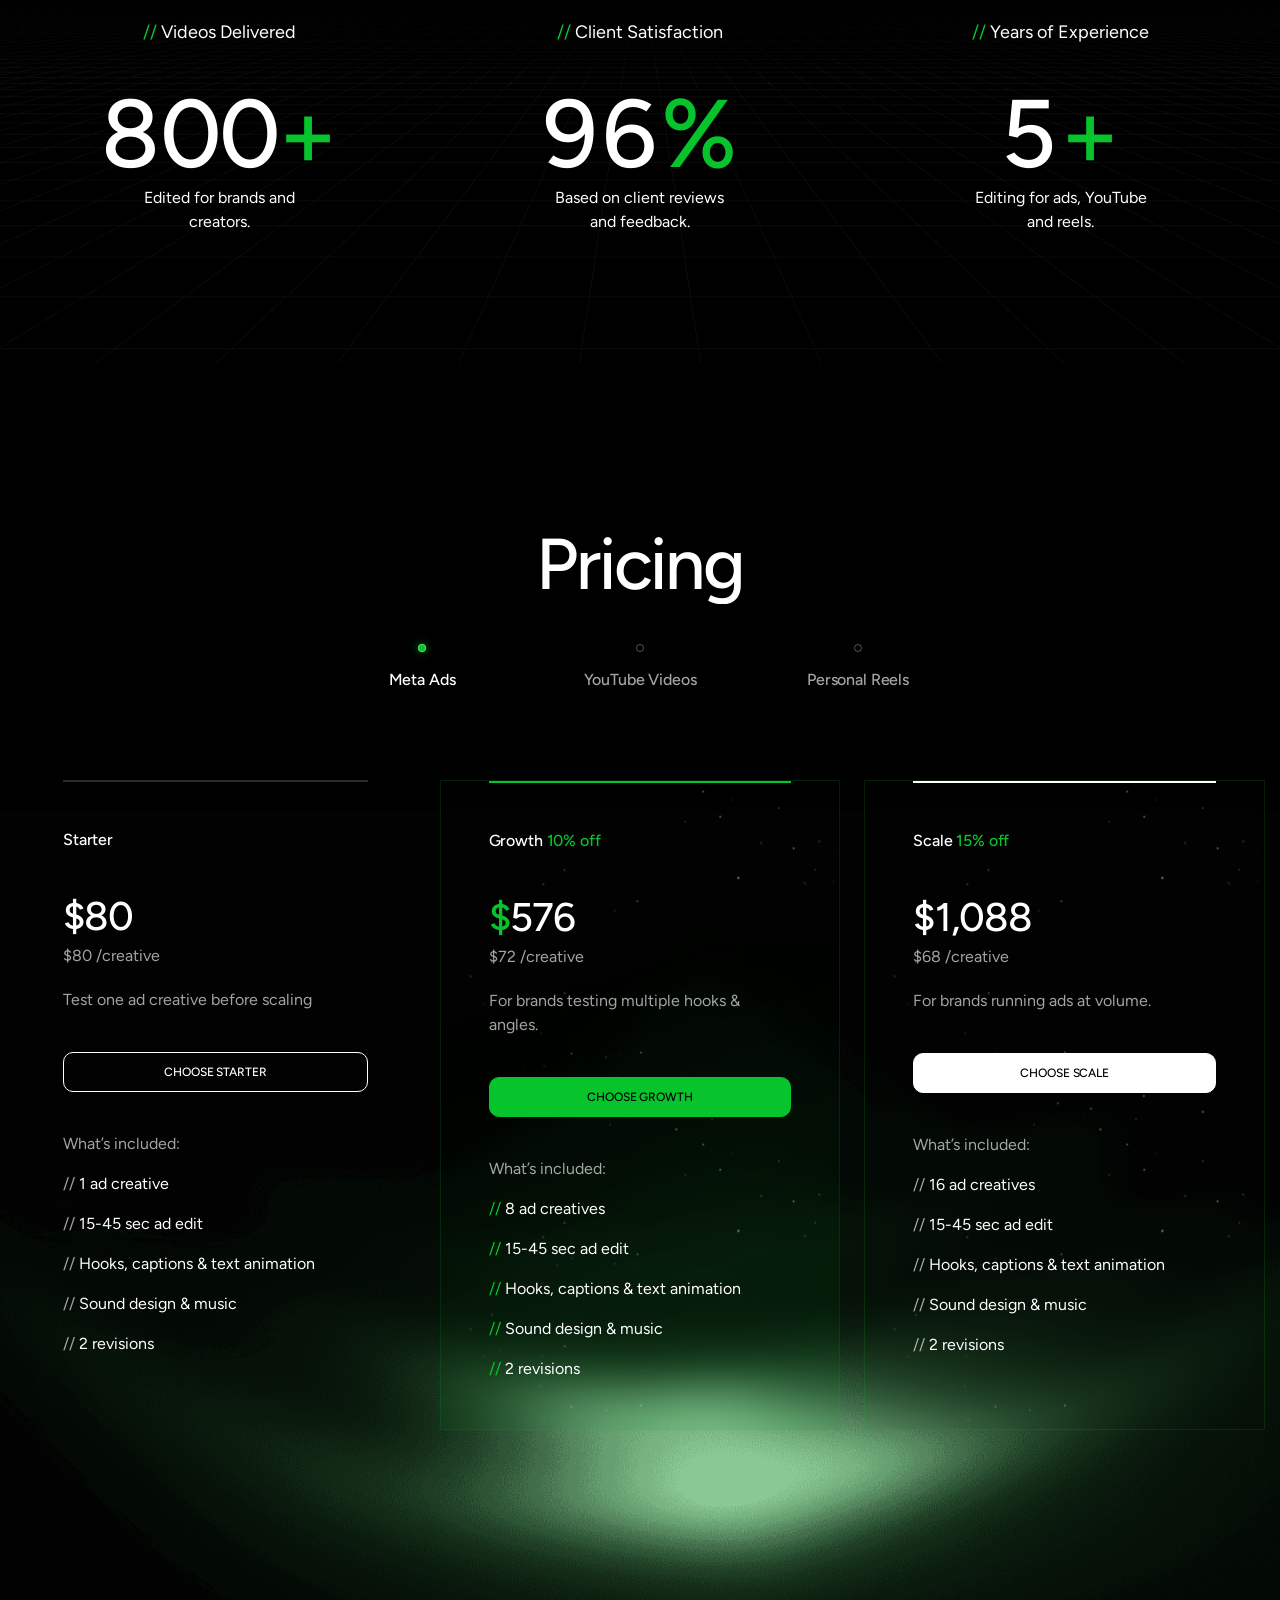
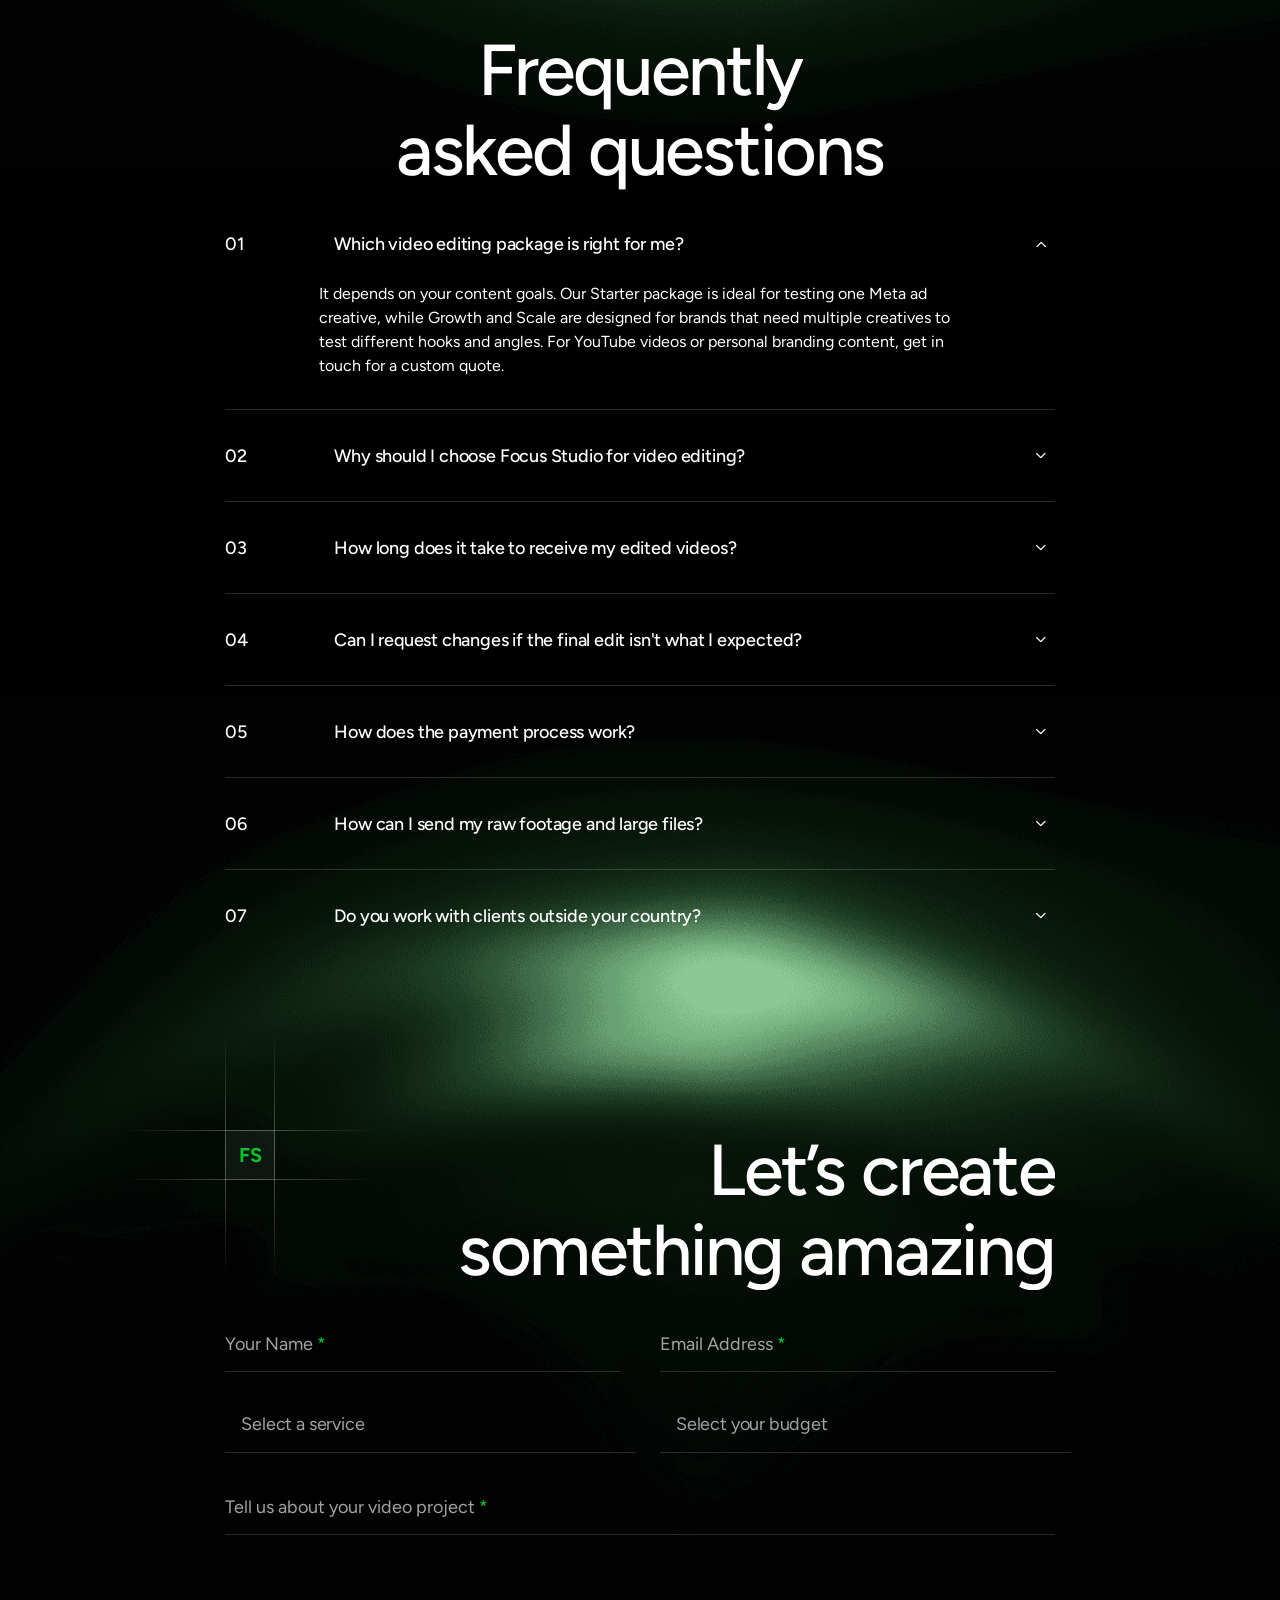
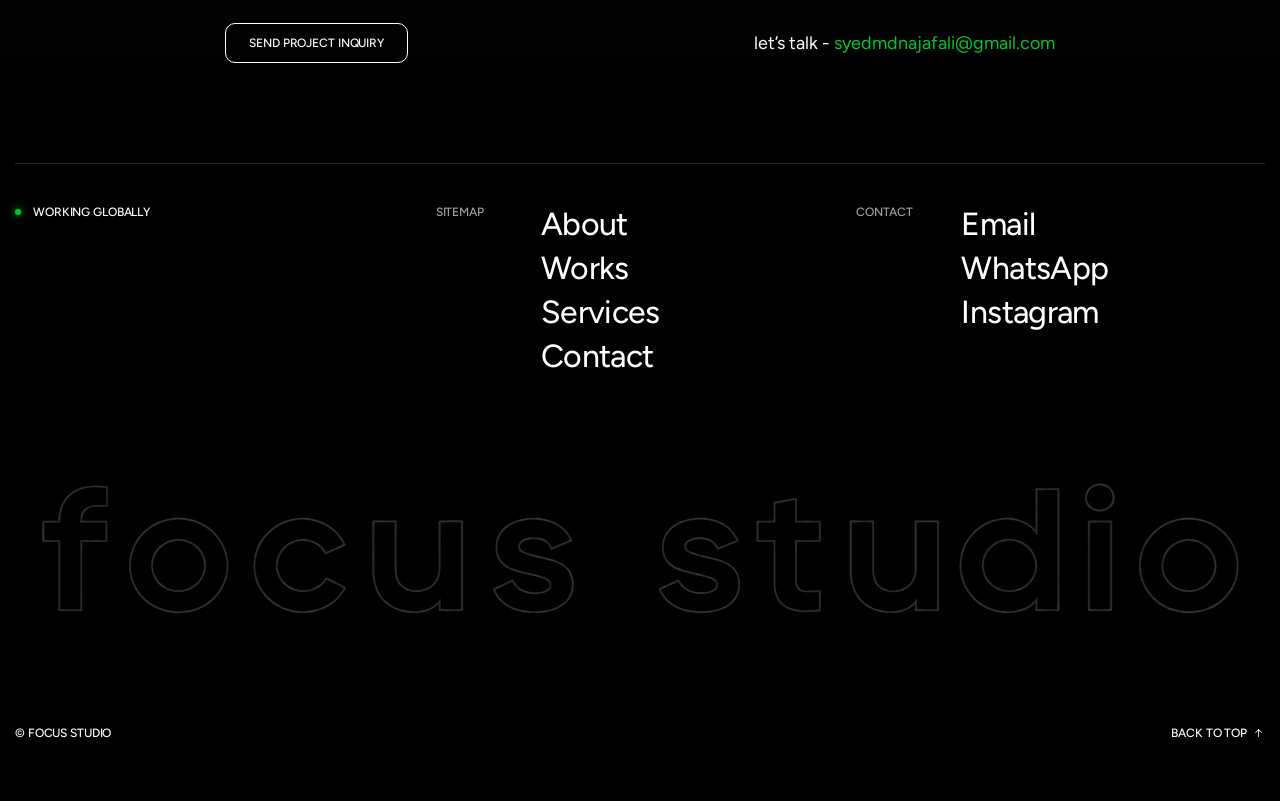
==== commit 149f4fc7: "New Update" ====
--- a/index.html
+++ b/index.html
@@ -11,7 +11,7 @@
     <meta name="author" content="themesflat.com">
     <meta name="viewport" content="width=device-width, initial-scale=1, maximum-scale=1">
     <meta name="description"
-        content="Davies - Personal Portfolio is a sleek and modern HTML template designed for developers, designers, freelancers, and professionals who want to showcase their work online. Fully responsive, SEO-friendly, and easy to customize, it helps you create a strong personal brand and impress potential clients or employers.">
+        content="Focus Studio creates high-quality video edits, Meta ad creatives, YouTube videos, and short-form content for brands, businesses, and creators.">
 
     <!-- font -->
     <link rel="stylesheet" href="assets/fonts/fonts.css">
@@ -44,7 +44,9 @@
 
     <!-- Preload -->
     <div class="preloader overflow-hidden">
-        <div class="site-name"><span>Focus Studio</span></div>
+        <div class="site-name">
+            <img src="assets/images/logo/focus-studio.png" alt="Focus Studio">
+        </div>
         <div class="preloader-gutters">
             <div class="bar">
                 <div class="inner-bar"></div>
@@ -887,15 +889,17 @@
 
                 <!-- Slider Navigation -->
                 <div class="group-btn-slider">
-                    <div class="nav-prev-swiper lh-1">
+                    <button type="button" class="btn-nav-swiper nav-prev-swiper lh-1"
+                        aria-label="Previous testimonial">
                         <i class="icon icon-arrow-caret-left fs-8"></i>
-                    </div>
+                    </button>
 
                     <div class="sw-dot-default tf-sw-pagination"></div>
 
-                    <div class="nav-next-swiper lh-1">
+                    <button type="button" class="btn-nav-swiper nav-next-swiper lh-1"
+                        aria-label="Next testimonial">
                         <i class="icon icon-arrow-caret-right fs-8"></i>
-                    </div>
+                    </button>
                 </div>
             </div>
 
--- a/assets/css/styles.css
+++ b/assets/css/styles.css
@@ -4482,6 +4482,8 @@
     align-items: center;
     min-height: 100vh;
     min-height: 100svh;
+    padding-top: 74px;
+    padding-bottom: 0;
   }
   .section-hero-v1 .content-wrap > .container > .row {
     display: none;
@@ -4947,6 +4949,10 @@
   }
 }
 @media (max-width: 767px) {
+  .section-about-me {
+    margin-top: 0;
+    padding-top: 0;
+  }
   .section-about-me .davies-video {
     width: calc(100% + 30px);
     max-height: none;
@@ -5366,6 +5372,12 @@
     grid-column: 1/-1;
   }
 }
+@media (max-width: 767px) {
+  .section-pricing {
+    margin-top: 0;
+    padding-top: 0;
+  }
+}
 
 .section-cta {
   position: relative;
@@ -5528,7 +5540,7 @@
   }
 }
 .section-selected-work .group-btn-slider {
-  margin-top: 24px;
+  margin-top: 0;
 }
 .section-selected-work .content-wrap-1 .col-left,
 .section-selected-work .content-wrap-1 .col-right {
@@ -5539,12 +5551,8 @@
   z-index: 2;
   padding-bottom: 20px;
 }
-.section-selected-work .content-wrap-2::before {
-  content: "";
-  position: absolute;
-  inset: 0;
-  background: linear-gradient(180deg, rgba(0, 0, 0, 0) 0%, #000000 100%);
-  z-index: 0;
+.section-selected-work .content-wrap-2 .row {
+  align-items: center;
 }
 .section-selected-work .content-wrap-2 .col-right {
   display: flex;
@@ -5567,11 +5575,12 @@
   .section-selected-work .group-btn-slider {
     gap: 40px;
   }
-  .section-selected-work .content-wrap-2 .col-right {
-    transform: translateY(-50%);
-  }
 }
 @media (max-width: 767px) {
+  .section-selected-work {
+    margin-top: 20px;
+    padding-top: 0;
+  }
   .section-selected-work .group-btn-slider {
     justify-content: flex-start;
     margin: 0;
@@ -5634,6 +5643,8 @@
 
 .work-tag {
   position: relative;
+  display: flex;
+  align-items: center;
   list-style: none;
   padding: 0;
   margin: 0;
@@ -5705,6 +5716,12 @@
 
 .section-tech-stack {
   padding-top: 60px;
+}
+@media (max-width: 767px) {
+  .section-tech-stack {
+    margin-top: 20px;
+    padding-top: 0;
+  }
 }
 
 .section-tech-stack-v2 .tf-grid-layout {
@@ -5853,6 +5870,10 @@
   }
 }
 @media (max-width: 767px) {
+  .section-feature {
+    margin-top: 20px;
+    padding-top: 0;
+  }
   .section-feature .feature-services-controls {
     display: flex;
     justify-content: center;
@@ -5912,6 +5933,12 @@
 
 .section-our-work {
   overflow: hidden;
+}
+@media (max-width: 767px) {
+  .section-our-work {
+    margin-top: 20px;
+    padding-top: 0;
+  }
 }
 .section-our-work .our-work-header {
   display: flex;
@@ -6080,6 +6107,12 @@
 
 .section-testimonial {
   position: relative;
+}
+@media (max-width: 767px) {
+  .section-testimonial {
+    margin-top: 0;
+    padding-top: 0;
+  }
 }
 .section-testimonial .bg-img-item {
   position: absolute;
@@ -6514,6 +6547,9 @@
   }
 }
 
+.swiper-testimonial .group-btn-slider .tf-sw-pagination {
+  display: none;
+}
 .swiper-testimonial .swiper-slide .testimonial-v01 {
   position: relative;
   z-index: 1;
@@ -7307,23 +7343,36 @@
   background-color: var(--secondary);
   width: 100%;
   height: 100%;
-  text-align: center;
-  align-content: center;
+  display: flex;
+  align-items: center;
+  justify-content: center;
   position: absolute;
   top: 0;
   left: 0;
   z-index: 1;
 }
-.preloader .site-name span {
-  font-size: 80px;
-  text-transform: none;
+.preloader .site-name img {
+  display: block;
+  width: min(90vw, 700px);
+  max-width: 100%;
+  height: auto;
 }
 
 @media only screen and (max-width: 767px) {
-  .preloader .site-name span {
-    font-size: 40px;
-  }
-}
+  .preloader {
+    right: 0;
+    width: auto;
+  }
+  .preloader .site-name img {
+    position: absolute;
+    top: 50%;
+    left: calc(50% - 16px);
+    width: min(70vw, 280px);
+    max-width: 90%;
+    transform: translate(-50%, -50%);
+  }
+}
+
 /*-- Button Go Top --*/
 #goTop {
   position: fixed;
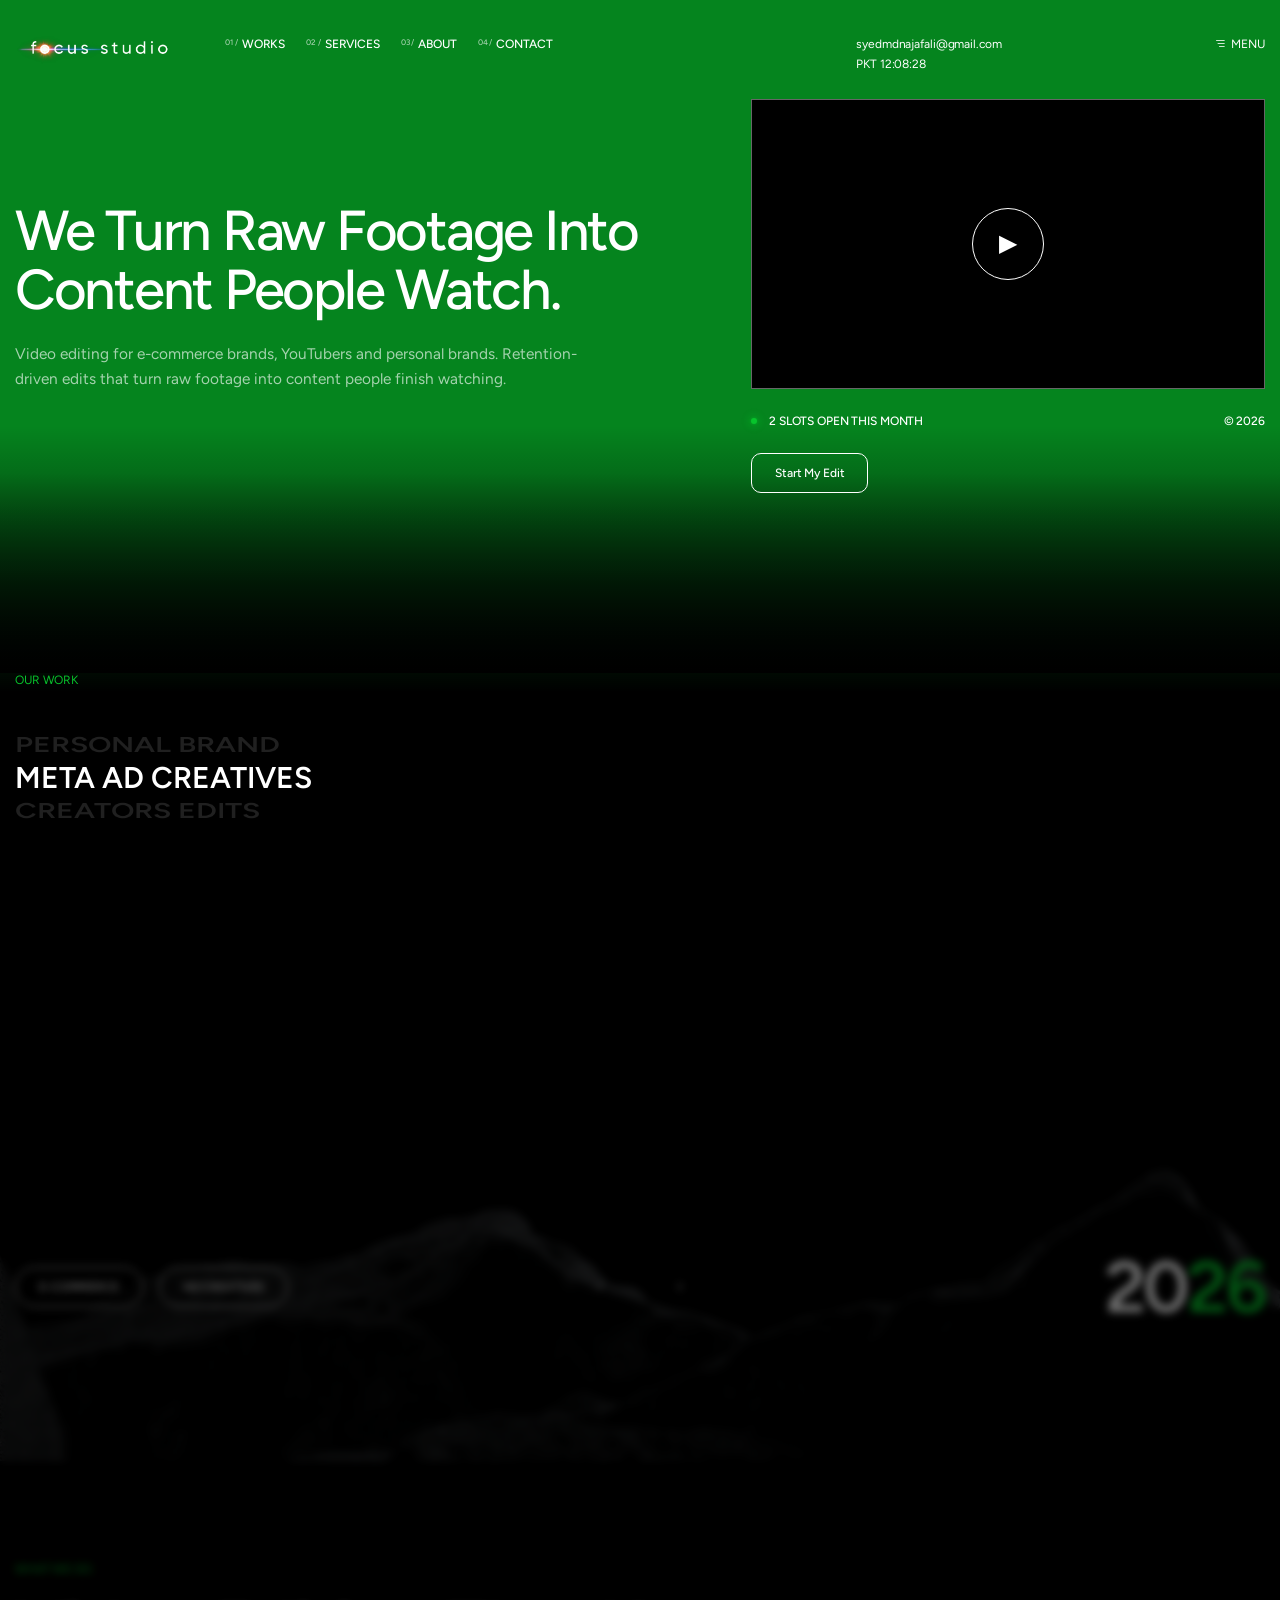
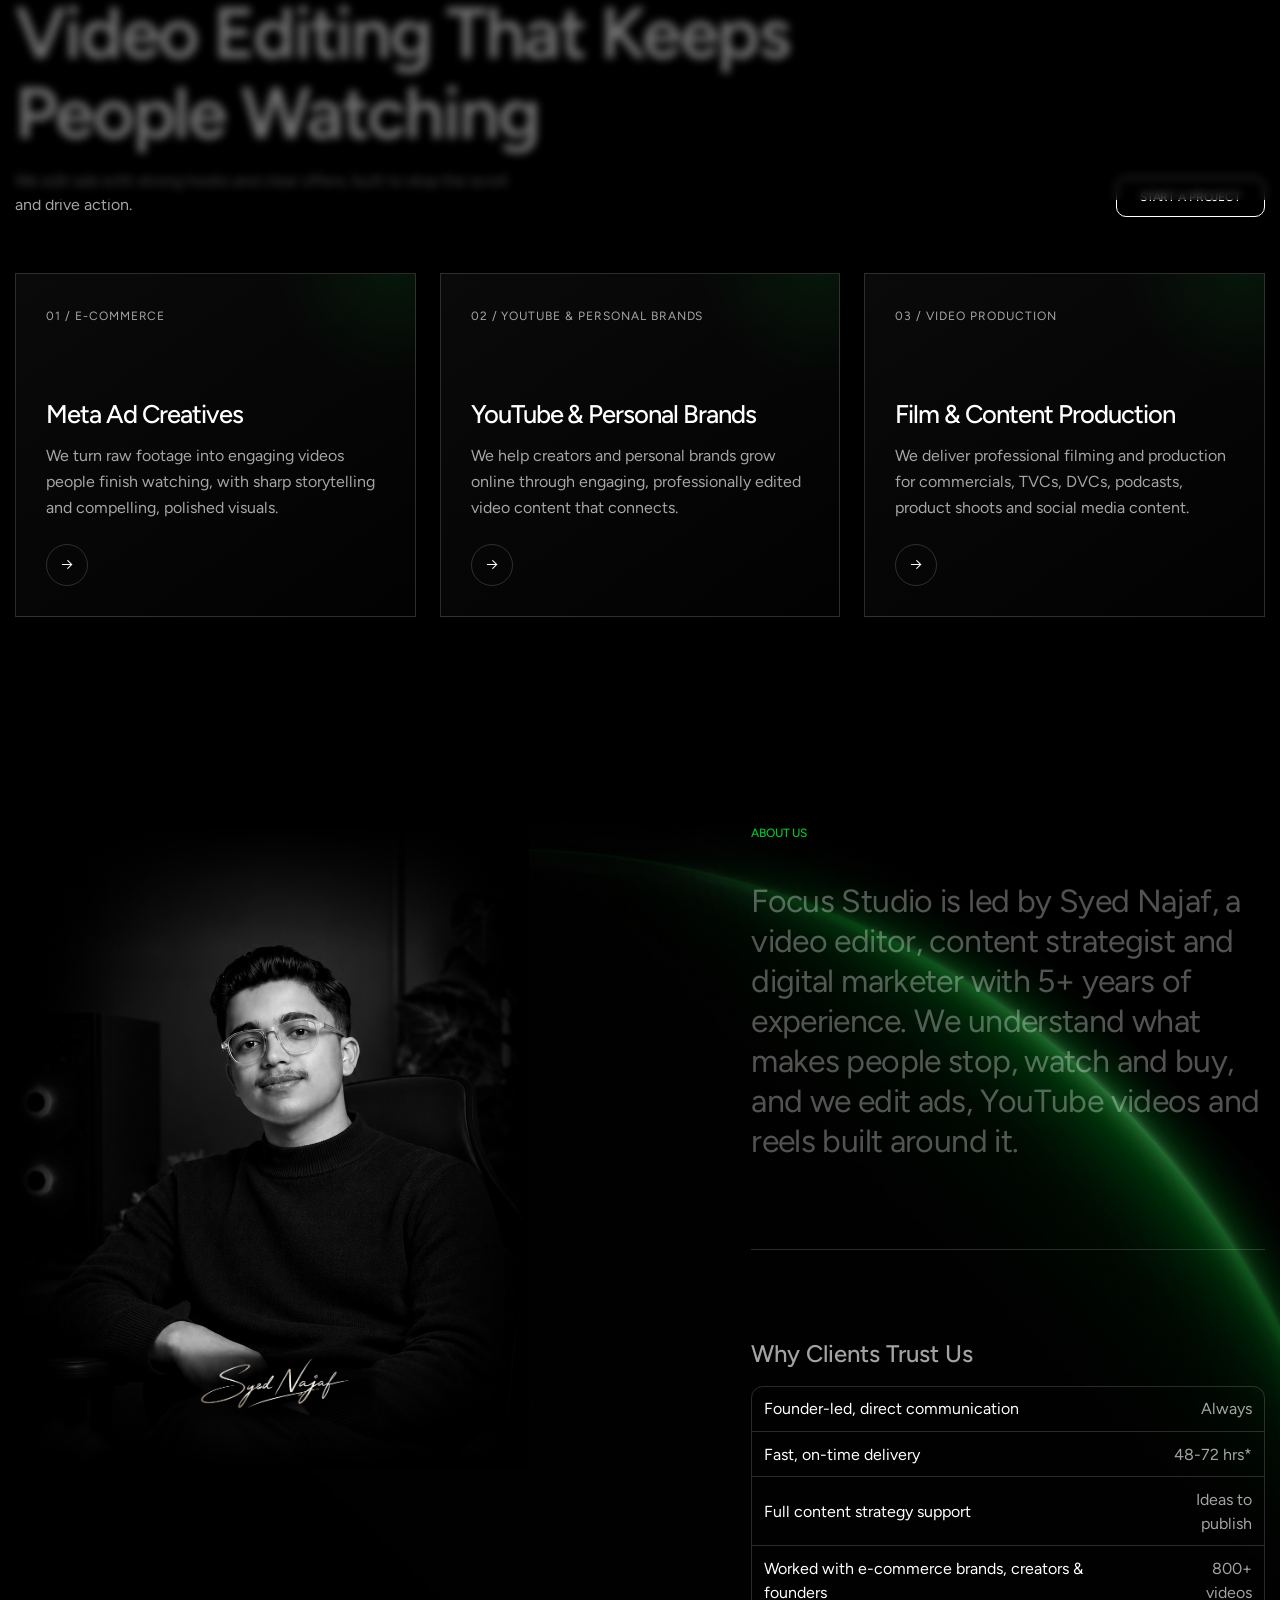
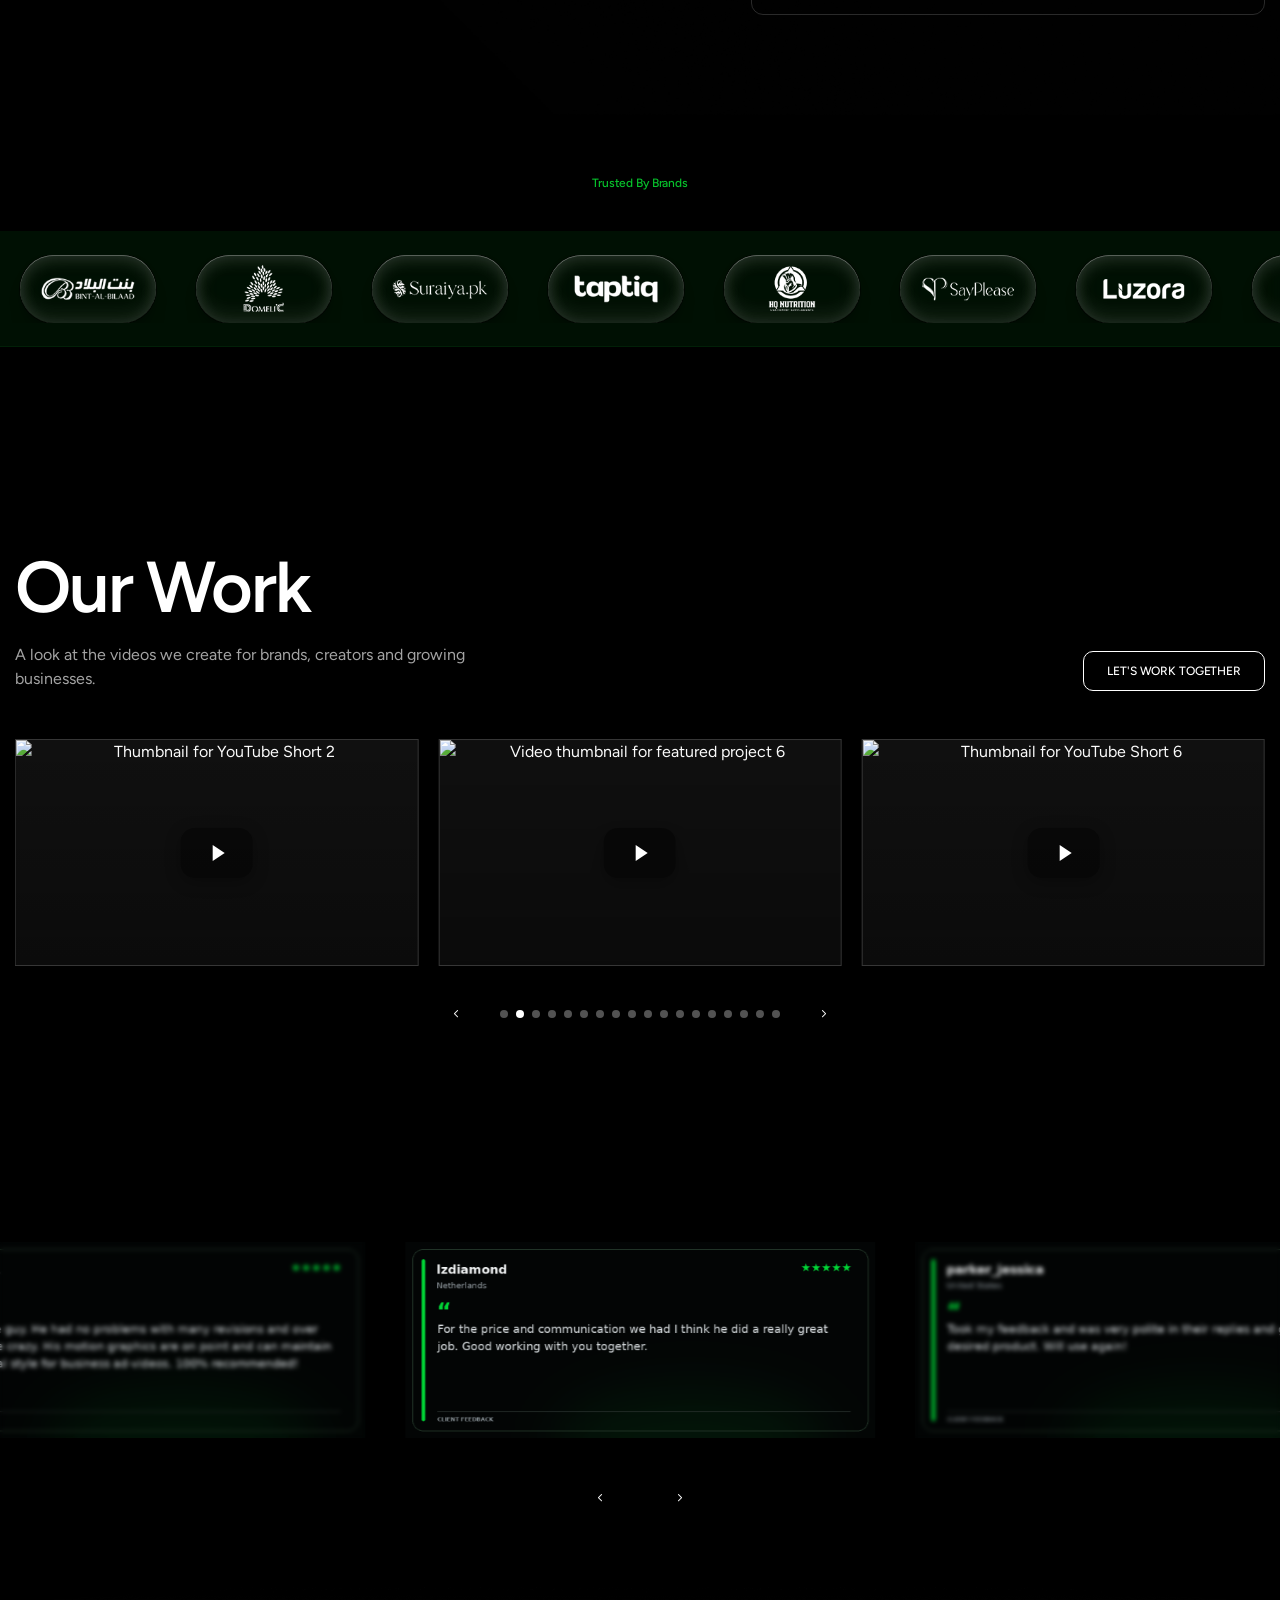
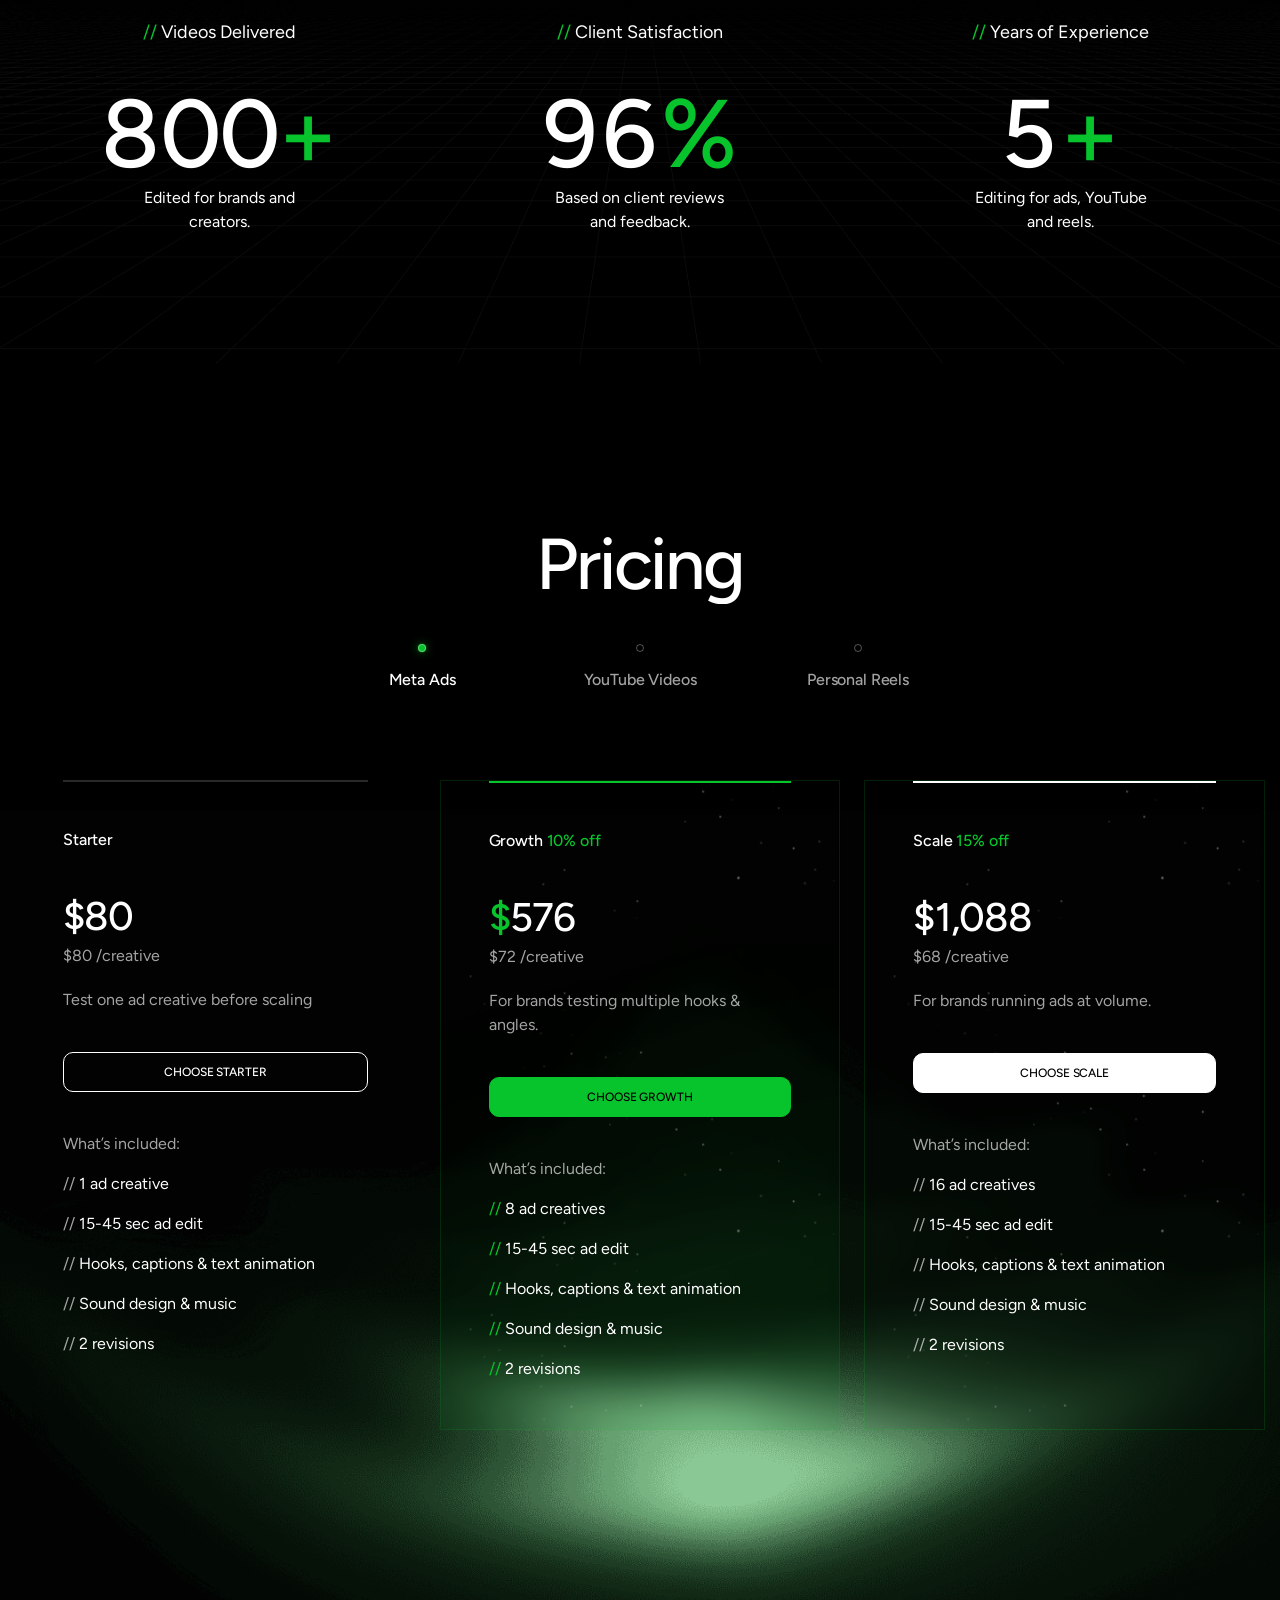
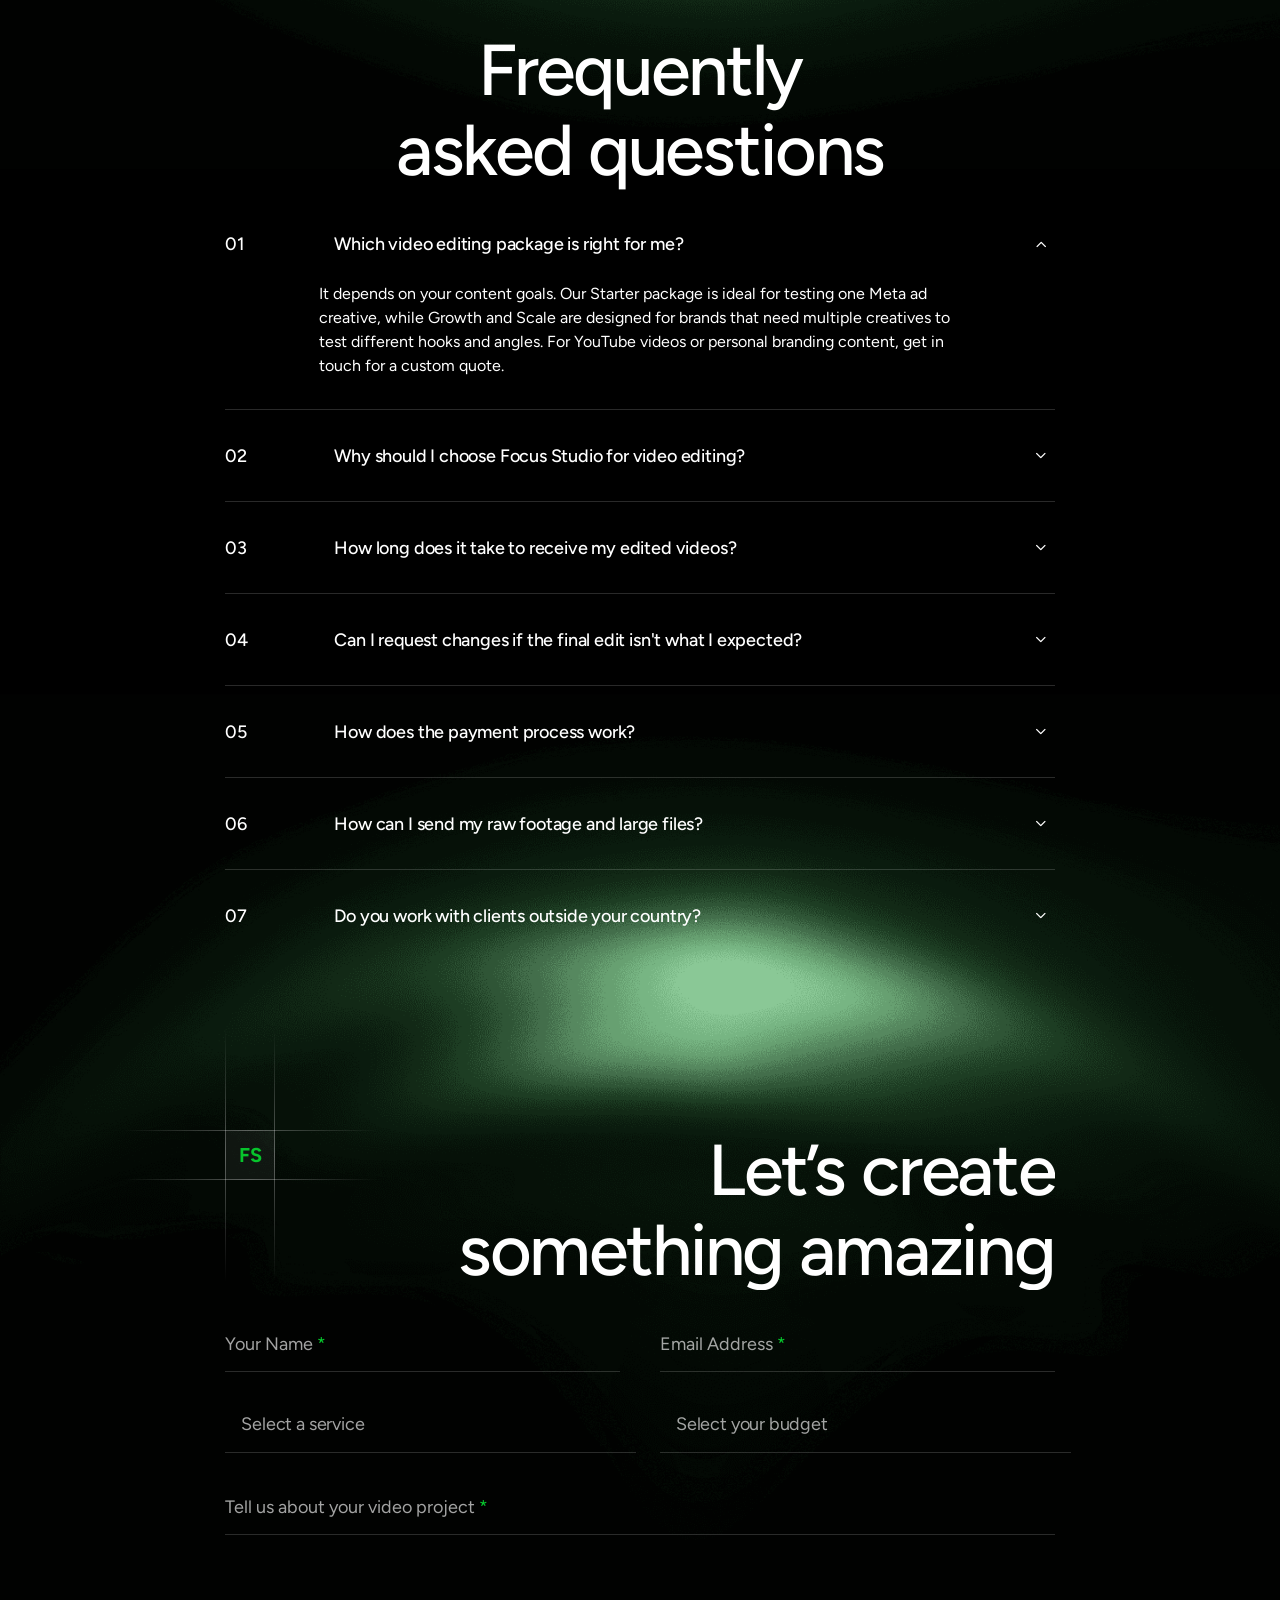
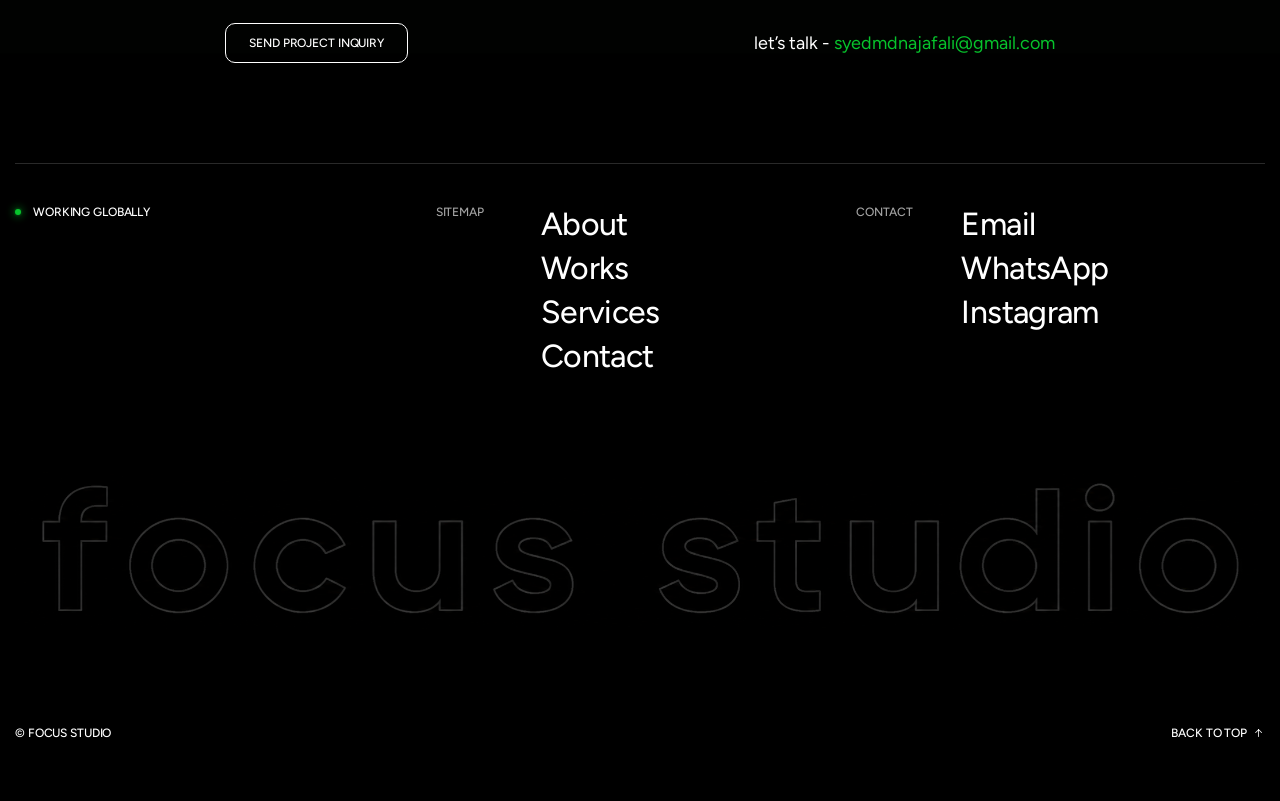
==== commit 477d2ec6: "Focus Studio" ====
--- a/index.html
+++ b/index.html
@@ -251,42 +251,42 @@
                                 <div class="slick-for">
                                     <div>
                                         <div class="image effectFade fadeZoom work-video">
-                                            <video muted playsinline preload="metadata" aria-label="E-commerce video editing placeholder">
+                                            <video muted playsinline preload="none" aria-label="E-commerce video editing placeholder">
                                                 <source src="assets/images/video/E Commerce For Website-1.m4v.mp4" type="video/mp4">
                                             </video>
                                         </div>
                                     </div>
                                     <div>
                                         <div class="image work-video">
-                                            <video muted playsinline preload="metadata" aria-label="Creator video editing placeholder">
+                                            <video muted playsinline preload="none" aria-label="Creator video editing placeholder">
                                                 <source src="assets/images/video/Creators Youtube Video Potfolio-1.m4v.mp4" type="video/mp4">
                                             </video>
                                         </div>
                                     </div>
                                     <div>
                                         <div class="image work-video">
-                                            <video muted playsinline preload="metadata" aria-label="Personal brand video editing placeholder">
+                                            <video muted playsinline preload="none" aria-label="Personal brand video editing placeholder">
                                                 <source src="assets/images/video/Perosonal Brand Reels-1.m4v.mp4" type="video/mp4">
                                             </video>
                                         </div>
                                     </div>
                                     <div>
                                         <div class="image work-video">
-                                            <video muted playsinline preload="metadata" aria-label="E-commerce video editing placeholder">
+                                            <video muted playsinline preload="none" aria-label="E-commerce video editing placeholder">
                                                 <source src="assets/images/video/E Commerce For Website-1.m4v.mp4" type="video/mp4">
                                             </video>
                                         </div>
                                     </div>
                                     <div>
                                         <div class="image work-video">
-                                            <video muted playsinline preload="metadata" aria-label="Creator video editing placeholder">
+                                            <video muted playsinline preload="none" aria-label="Creator video editing placeholder">
                                                 <source src="assets/images/video/Creators Youtube Video Potfolio-1.m4v.mp4" type="video/mp4">
                                             </video>
                                         </div>
                                     </div>
                                     <div>
                                         <div class="image work-video">
-                                            <video muted playsinline preload="metadata" aria-label="Personal brand video editing placeholder">
+                                            <video muted playsinline preload="none" aria-label="Personal brand video editing placeholder">
                                                 <source src="assets/images/video/Perosonal Brand Reels-1.m4v.mp4" type="video/mp4">
                                             </video>
                                         </div>
@@ -407,7 +407,7 @@
                 </div>
                 <div class="feature-services-grid feature-services-slider tf-swiper tf-pag-swiper"
                     data-preview="3" data-tablet="2" data-mobile="1" data-mobile-sm="1"
-                    data-space="24" data-auto="true" data-delay="3500" data-speed="800" data-loop="true">
+                    data-space="24" data-auto="true" data-delay="3500" data-speed="800" data-rewind="true">
                     <div class="swiper-wrapper">
                         <a href="#contactScroll" class="feature-service-card swiper-slide">
                             <span class="feature-service-number">01 / E-COMMERCE</span>
@@ -1780,7 +1780,7 @@
                         aria-label="Close video"></button>
                 </div>
                 <div class="modal-body">
-                    <video id="heroVideoPlayer" controls playsinline preload="metadata">
+                    <video id="heroVideoPlayer" controls playsinline preload="none">
                         <source src="assets/images/video/For%20Website%20Hero%20Section-1(1).m4v.mp4"
                             type="video/mp4">
                         Your browser does not support HTML video.
--- a/assets/css/styles.css
+++ b/assets/css/styles.css
@@ -5873,13 +5873,17 @@
   .section-feature {
     margin-top: 20px;
     padding-top: 0;
+    padding-bottom: 0;
+  }
+  .section-feature .feature-services-slider {
+    padding-bottom: 0;
   }
   .section-feature .feature-services-controls {
     display: flex;
     justify-content: center;
     align-items: center;
     gap: 18px;
-    margin-top: 20px;
+    margin-top: 8px;
   }
   .section-feature .feature-services-controls .tf-sw-pagination {
     display: inline-flex;
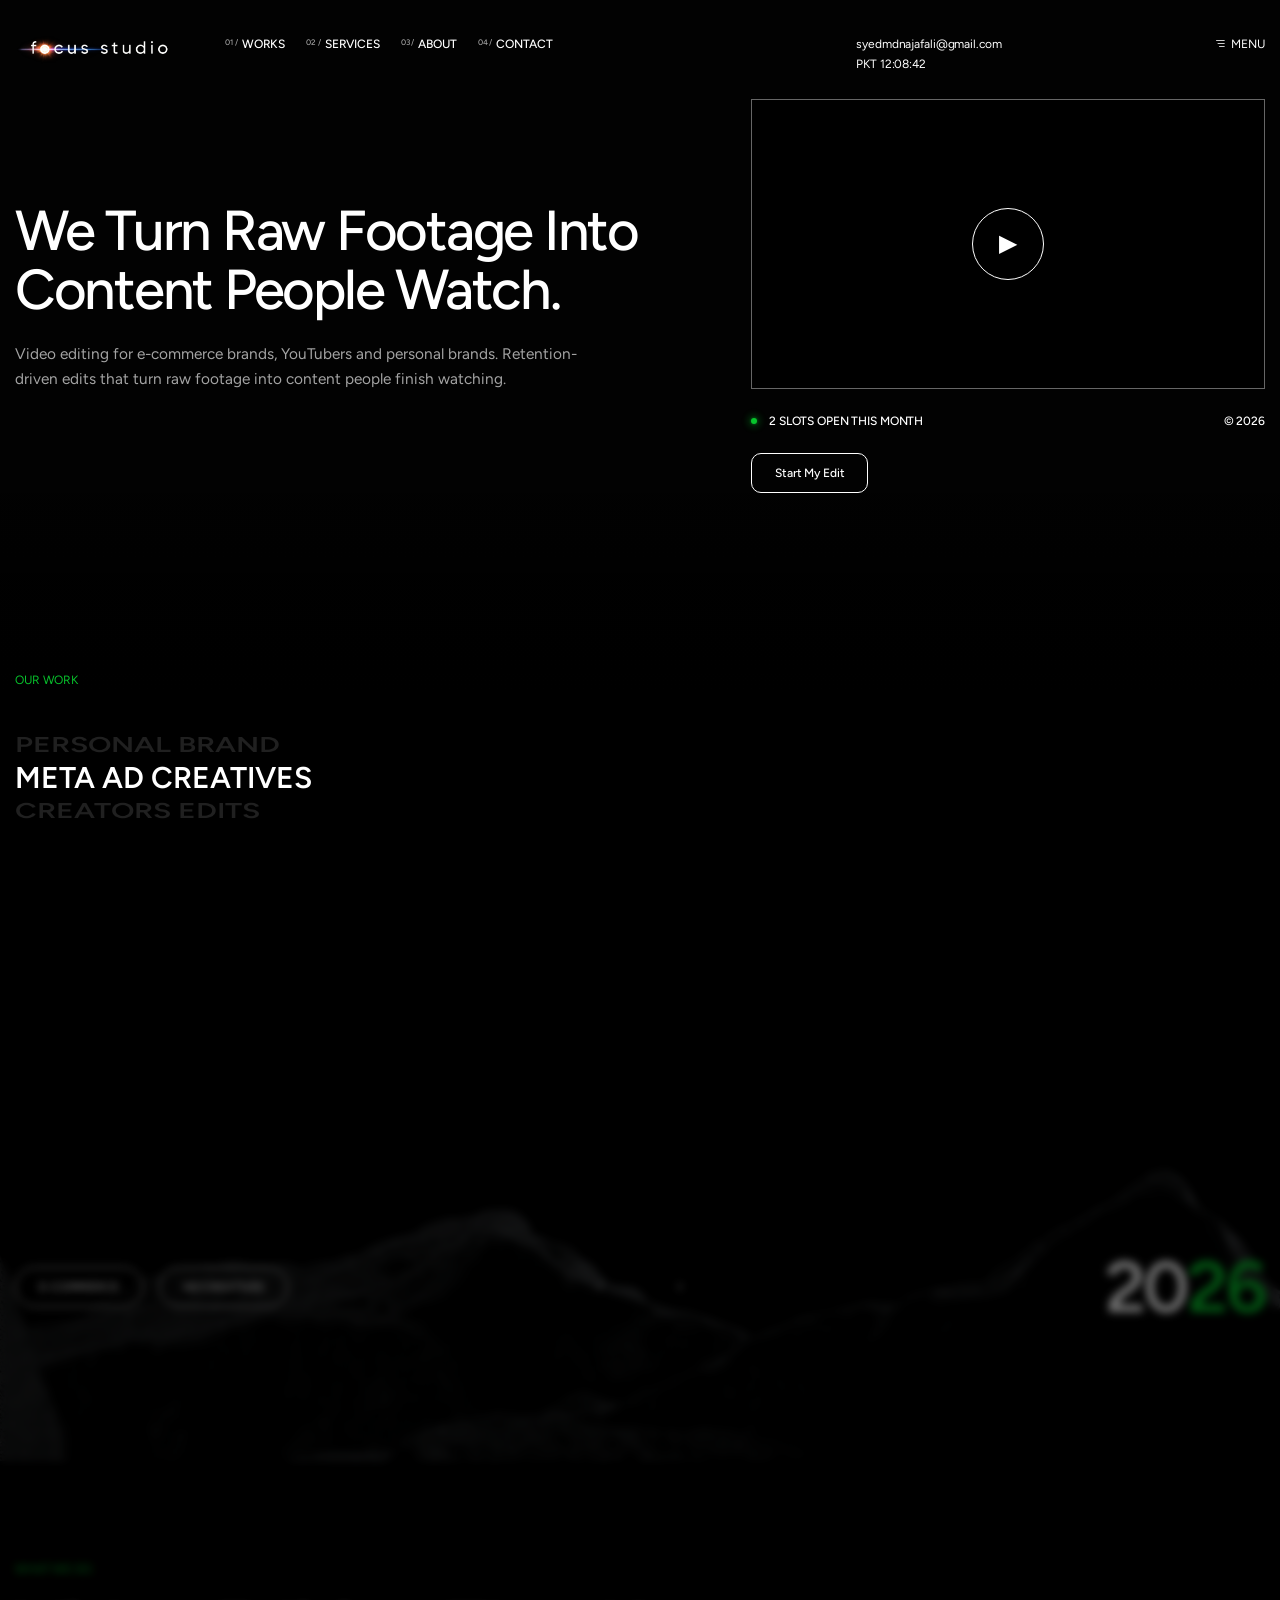
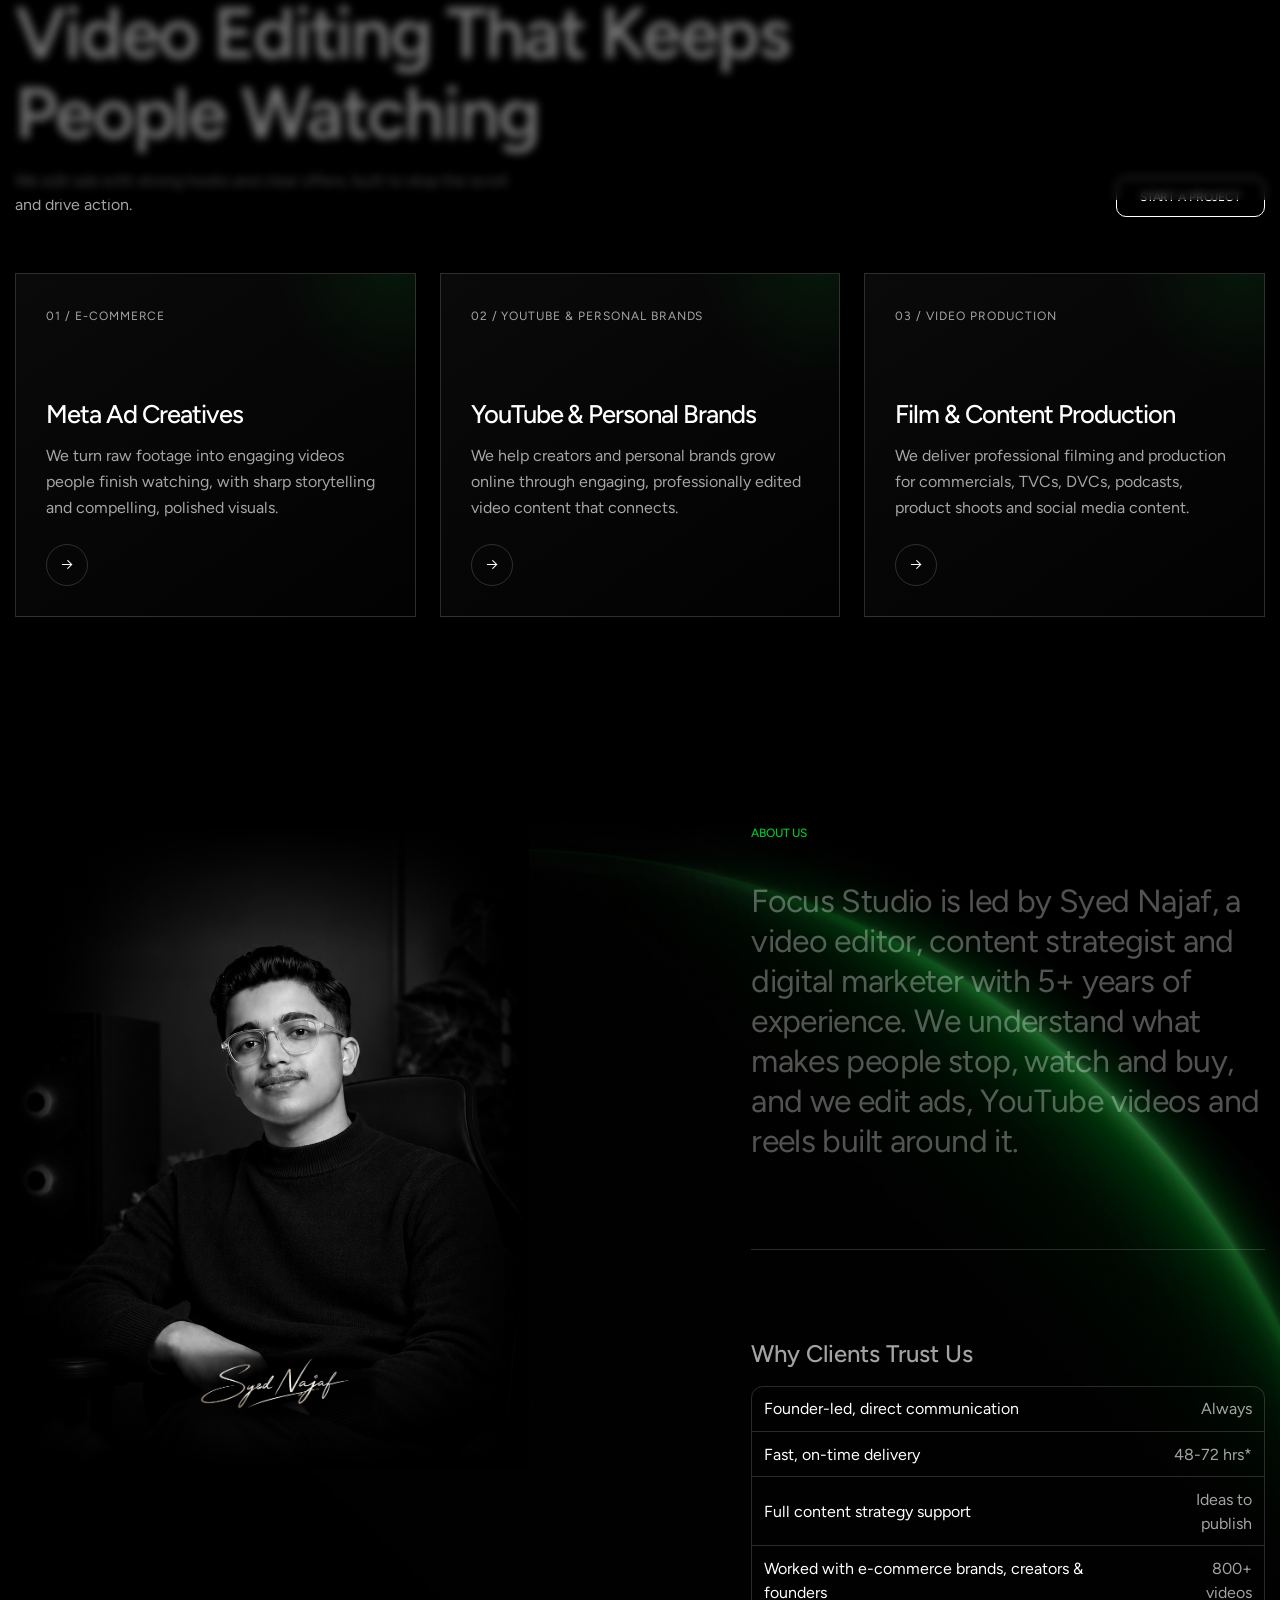
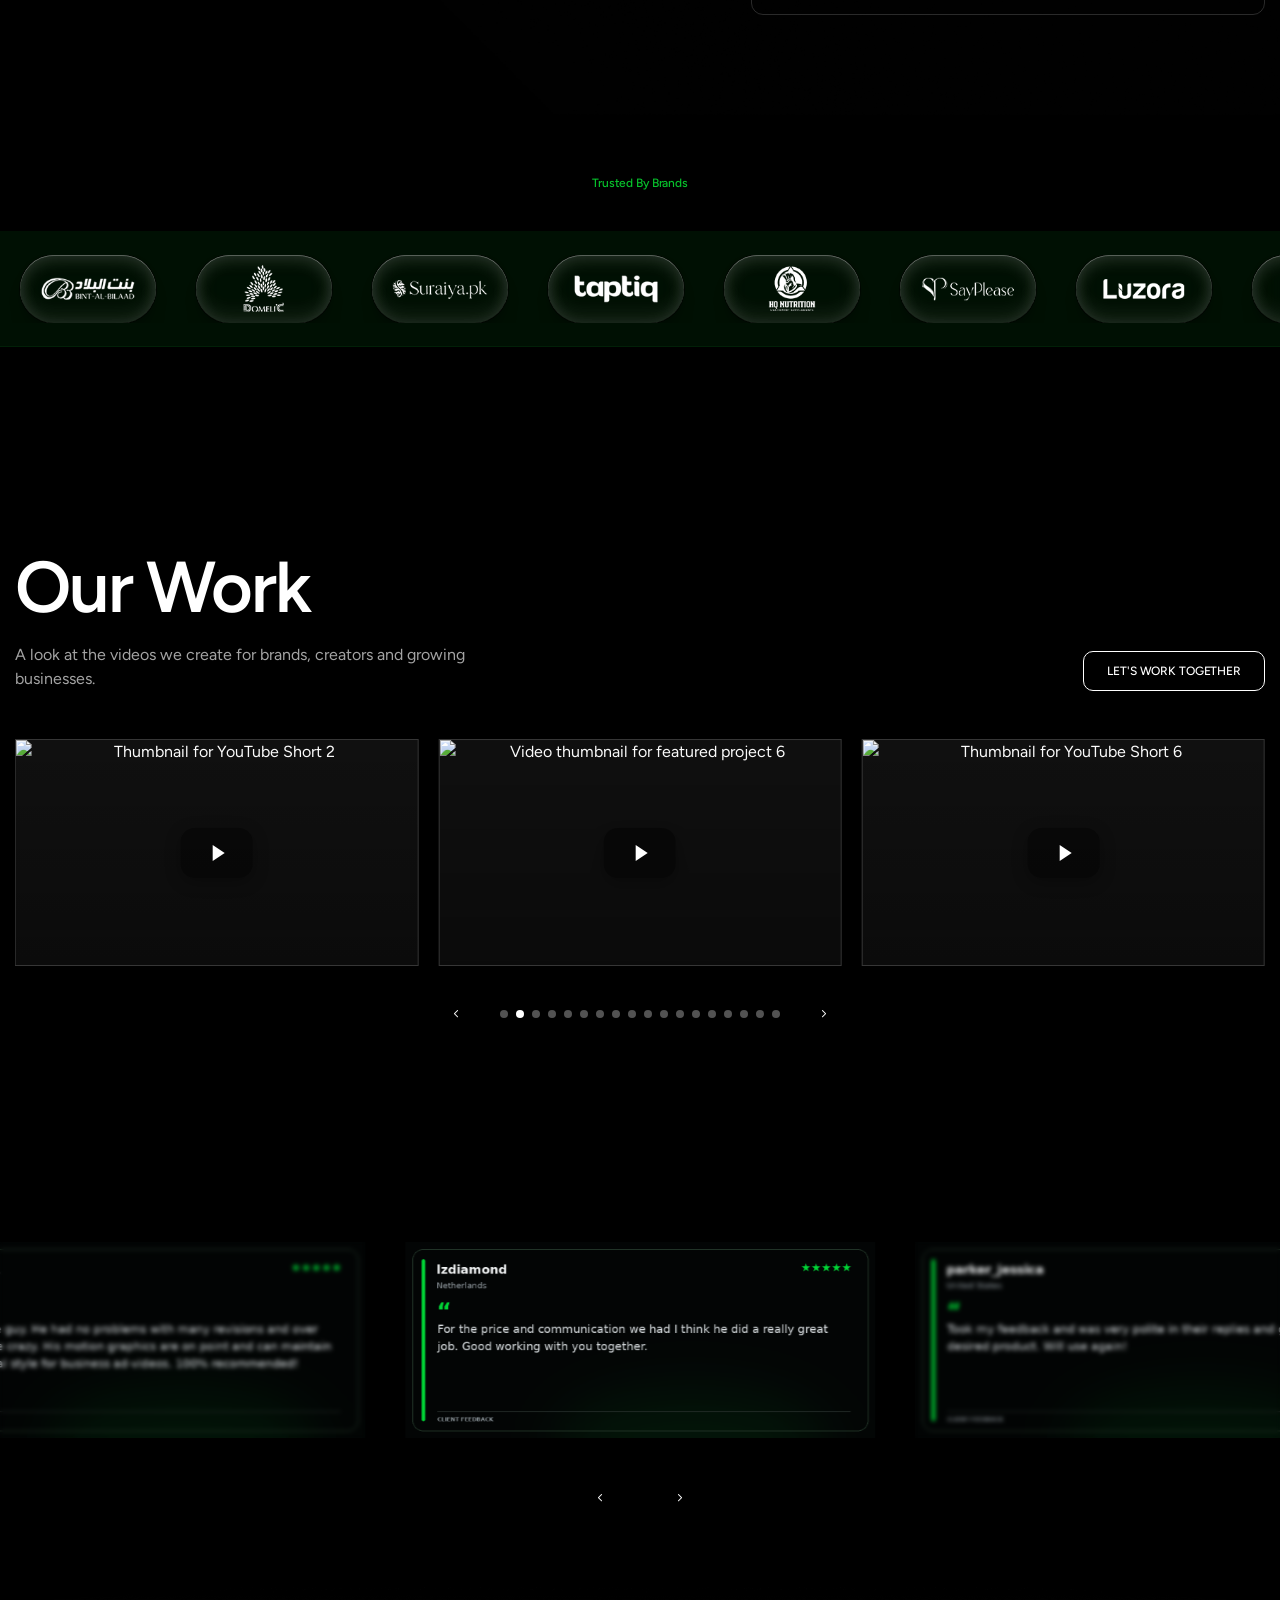
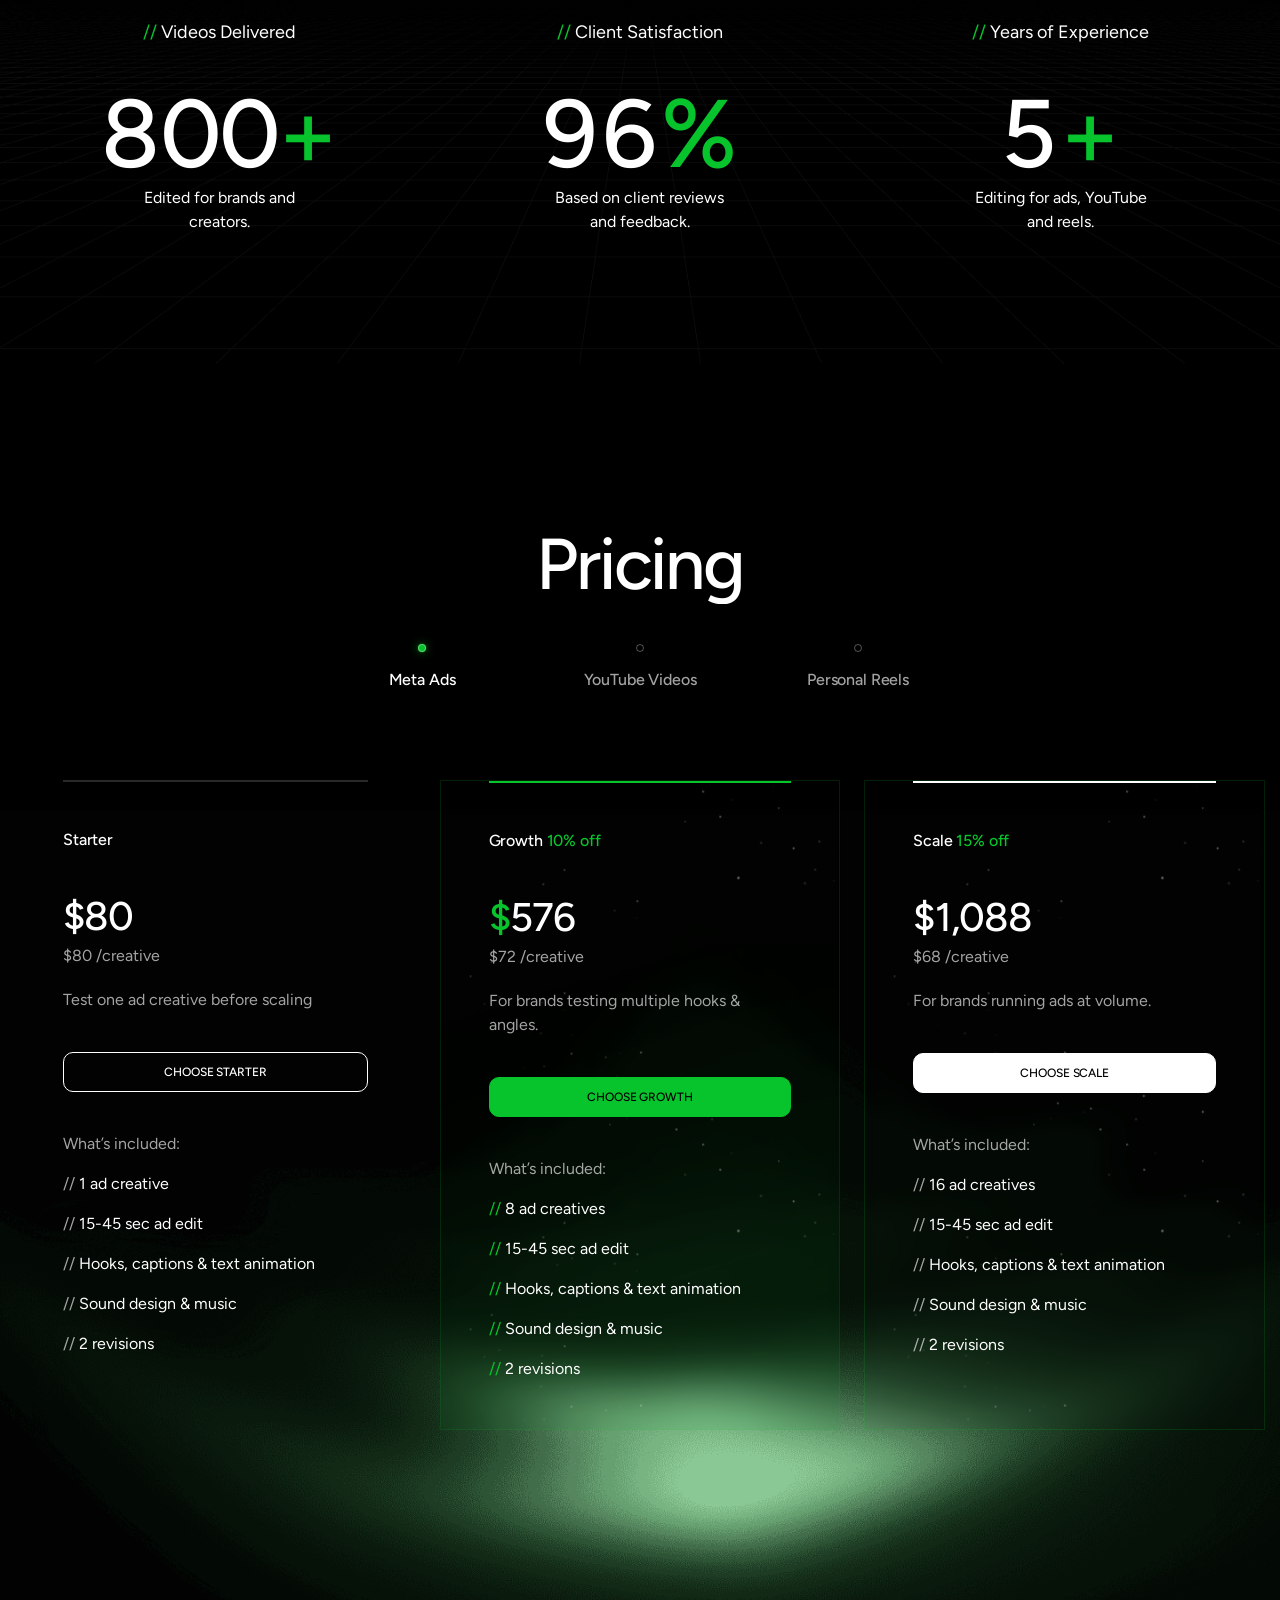
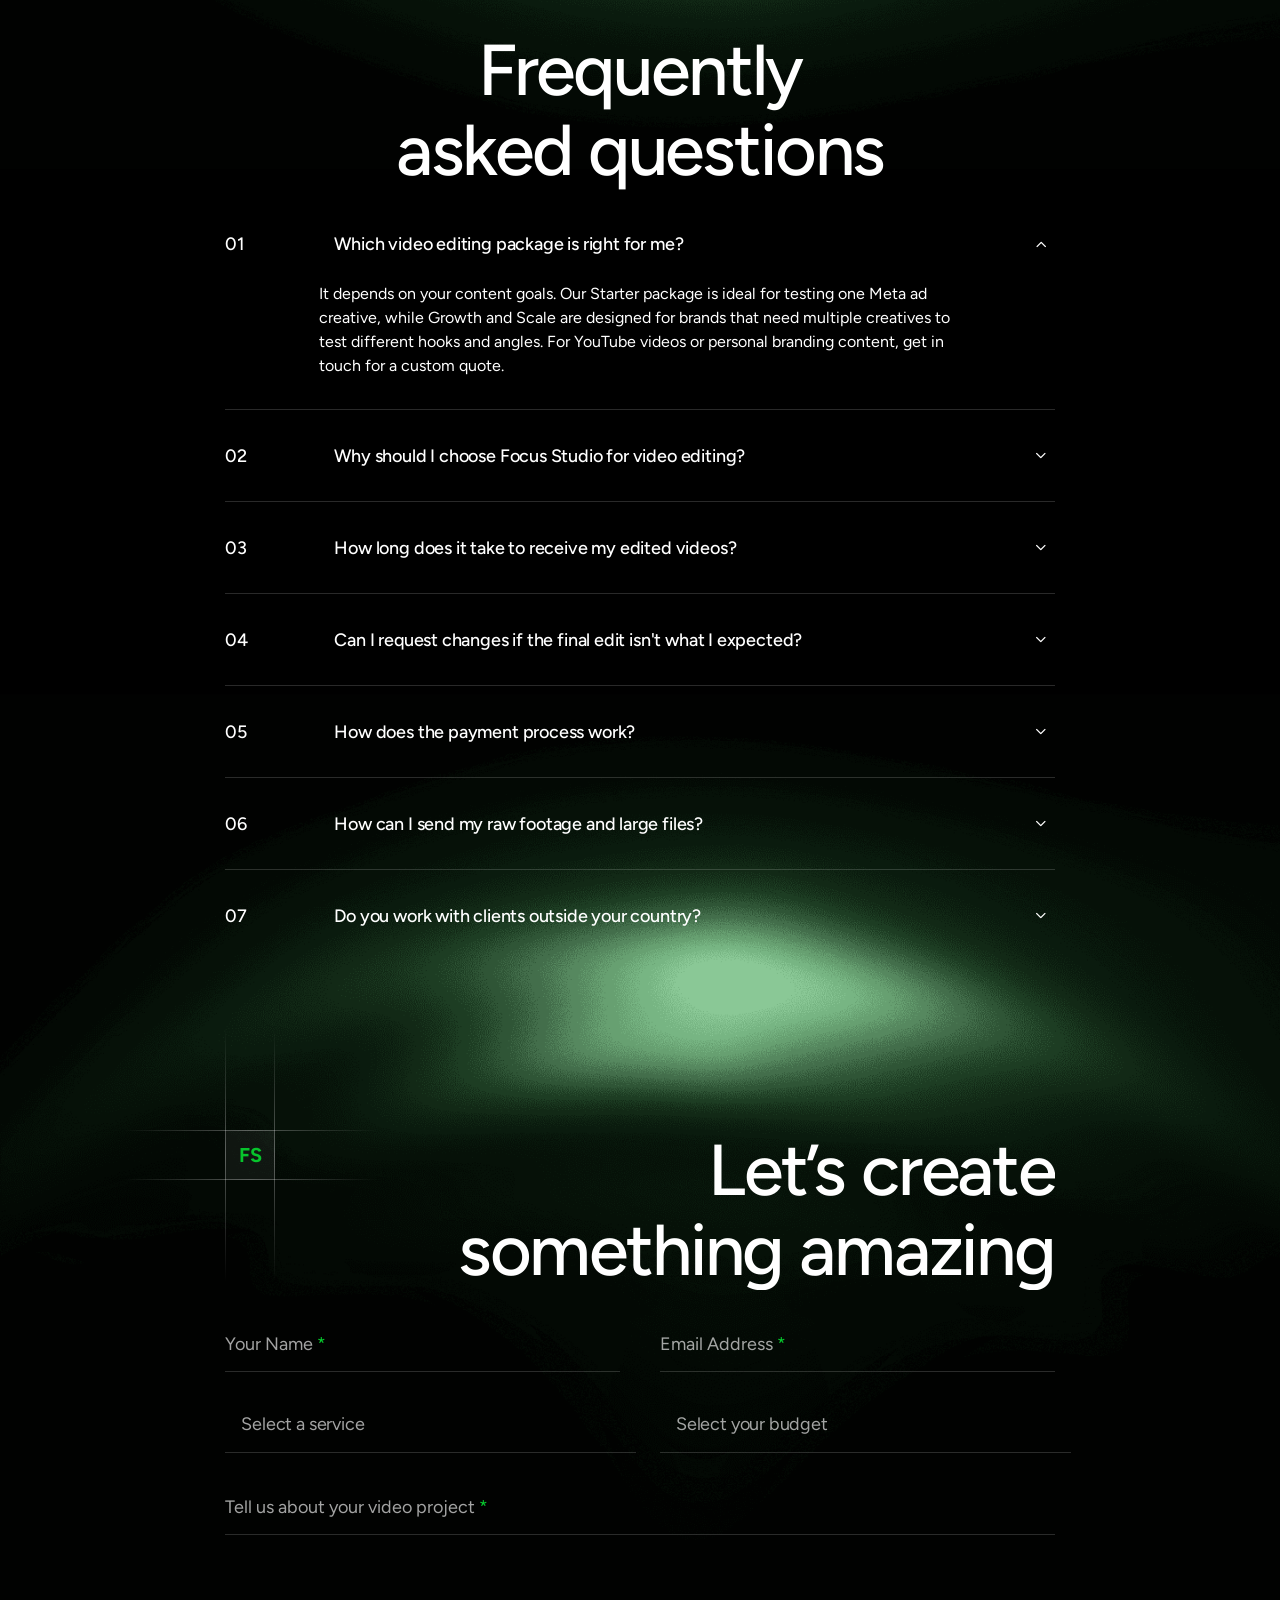
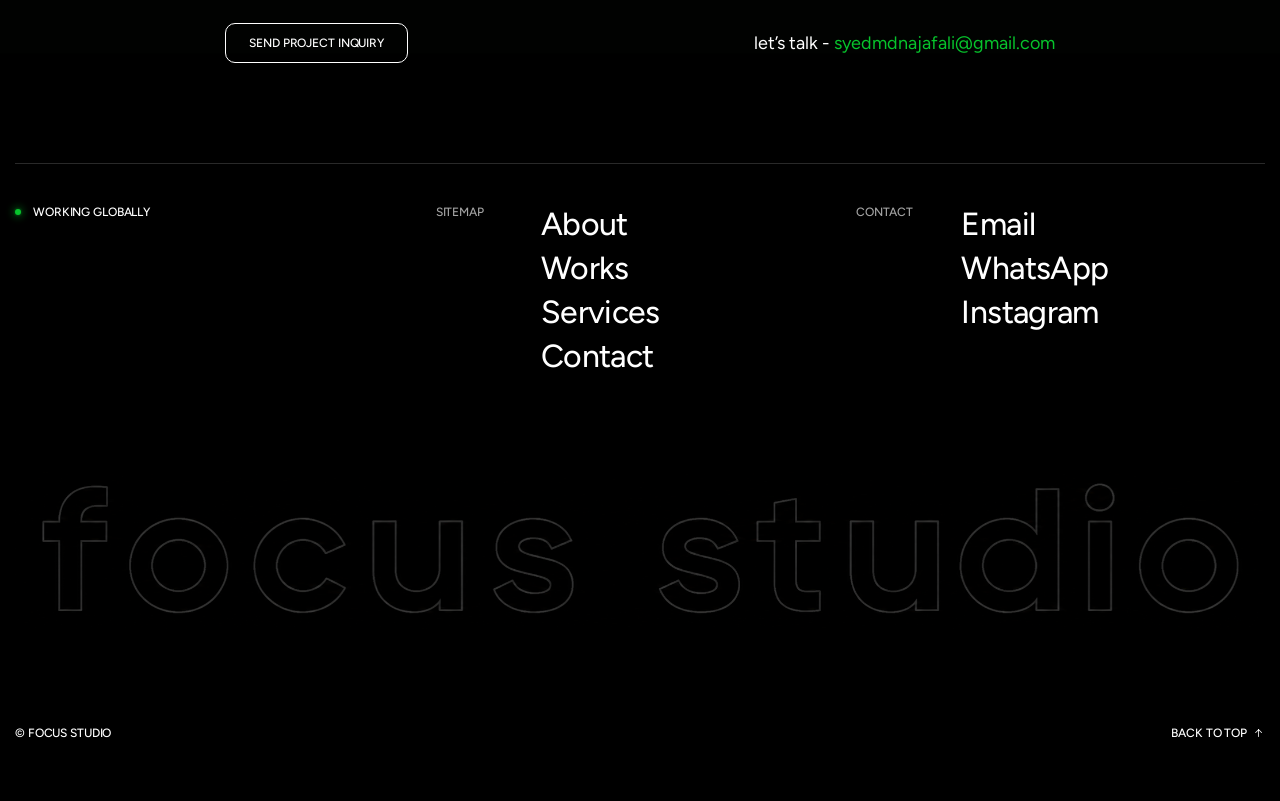
==== commit c8a77cb4: "focus-studio" ====
--- a/index.html
+++ b/index.html
@@ -126,8 +126,8 @@
         <div class="section-hero-v1">
             <div class="overlay"></div>
             <div class="bg-video">
-                <video class="" muted="" autoplay="" loop="" playsinline="">
-                    <source src="assets/images/video/corridor.webm" type="video/mp4">
+                <video muted autoplay loop playsinline preload="auto">
+                    <source src="assets/images/video/corridor.mp4" type="video/mp4">
                 </video>
                 <div class="video-overlay"></div>
                 <div class="video-overlay-2"></div>
--- a/assets/css/styles.css
+++ b/assets/css/styles.css
@@ -4409,6 +4409,14 @@
   z-index: -1;
   height: 700px;
   overflow: hidden;
+  background: #050505;
+}
+.section-hero-v1 .bg-video video {
+  display: block;
+  width: 100%;
+  height: 100%;
+  object-fit: cover;
+  background: #050505;
 }
 .section-hero-v1 .bg-video::after {
   content: "";
@@ -4420,8 +4428,7 @@
 .section-hero-v1 .bg-video .video-overlay {
   position: absolute;
   inset: 0;
-  background-color: var(--primary);
-  mix-blend-mode: hue;
+  background: rgba(0, 0, 0, 0.12);
   pointer-events: none;
 }
 .section-hero-v1 .bg-video .video-overlay-2 {
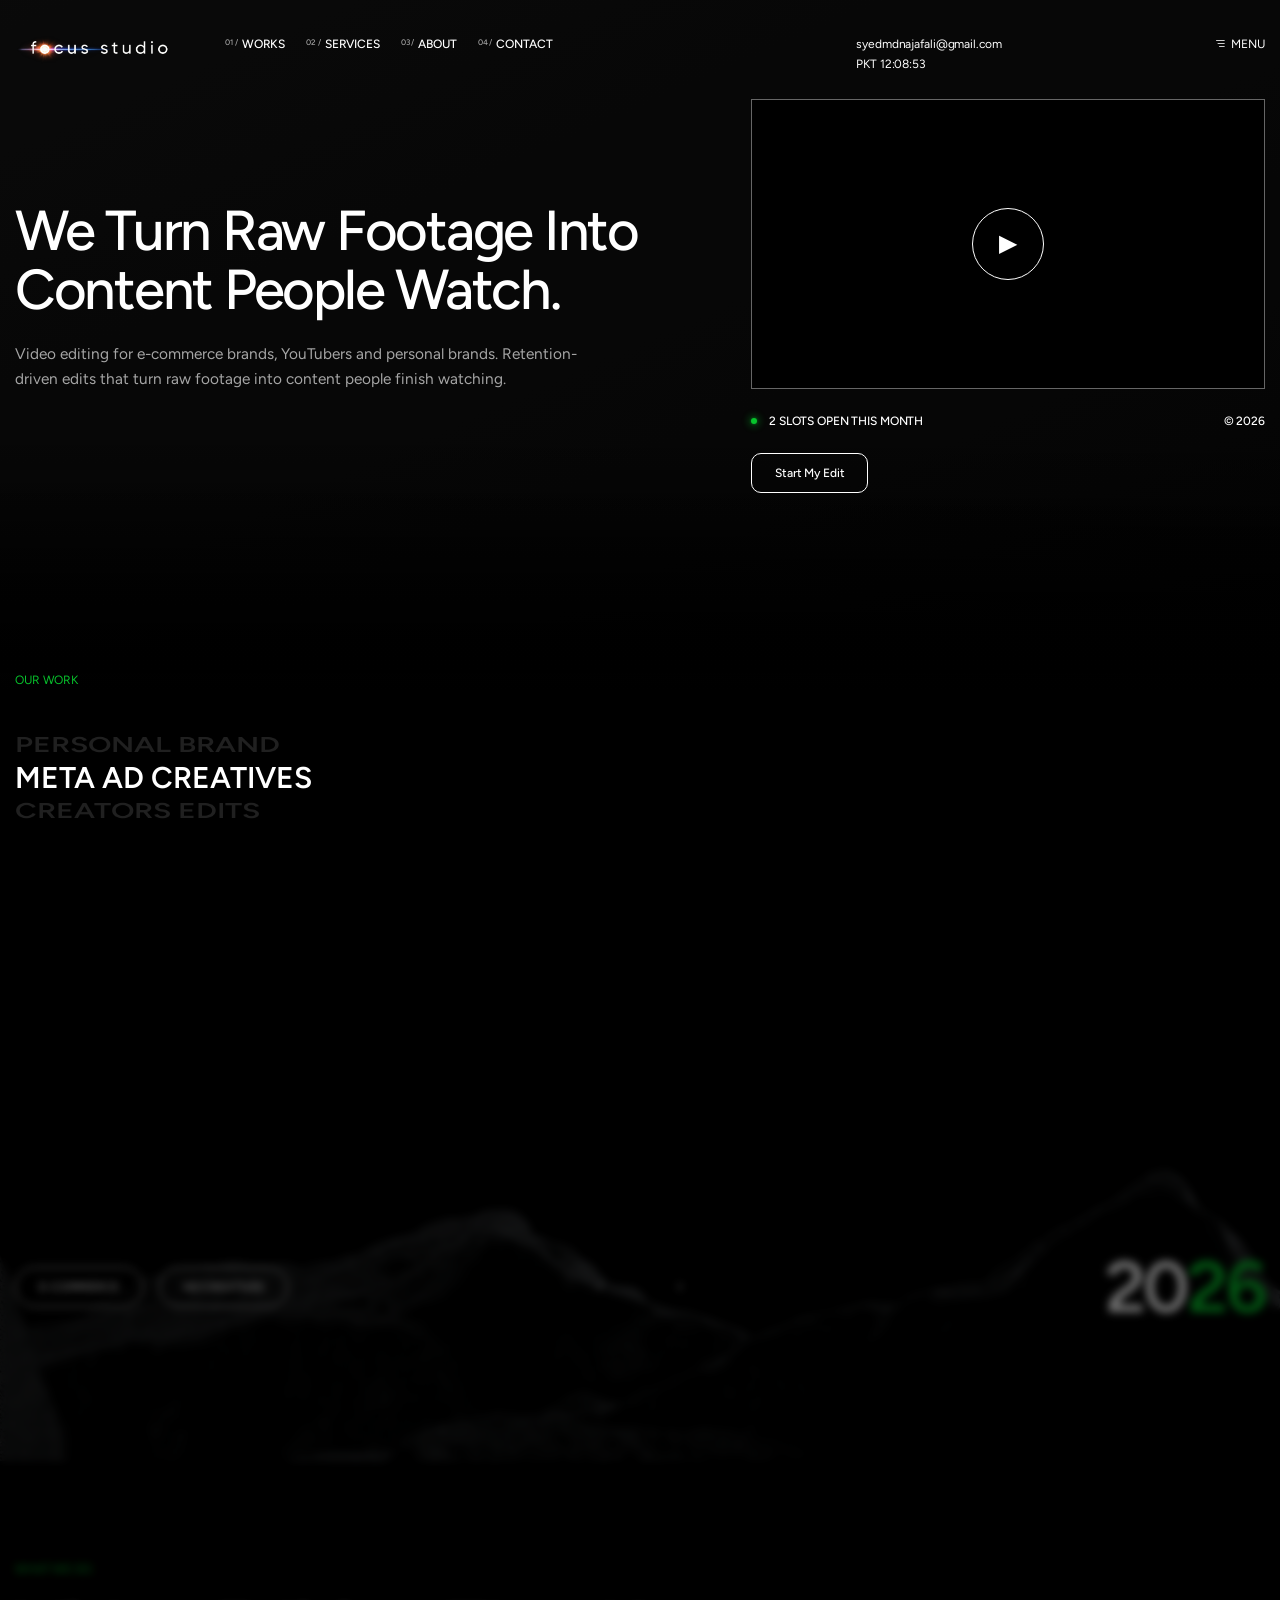
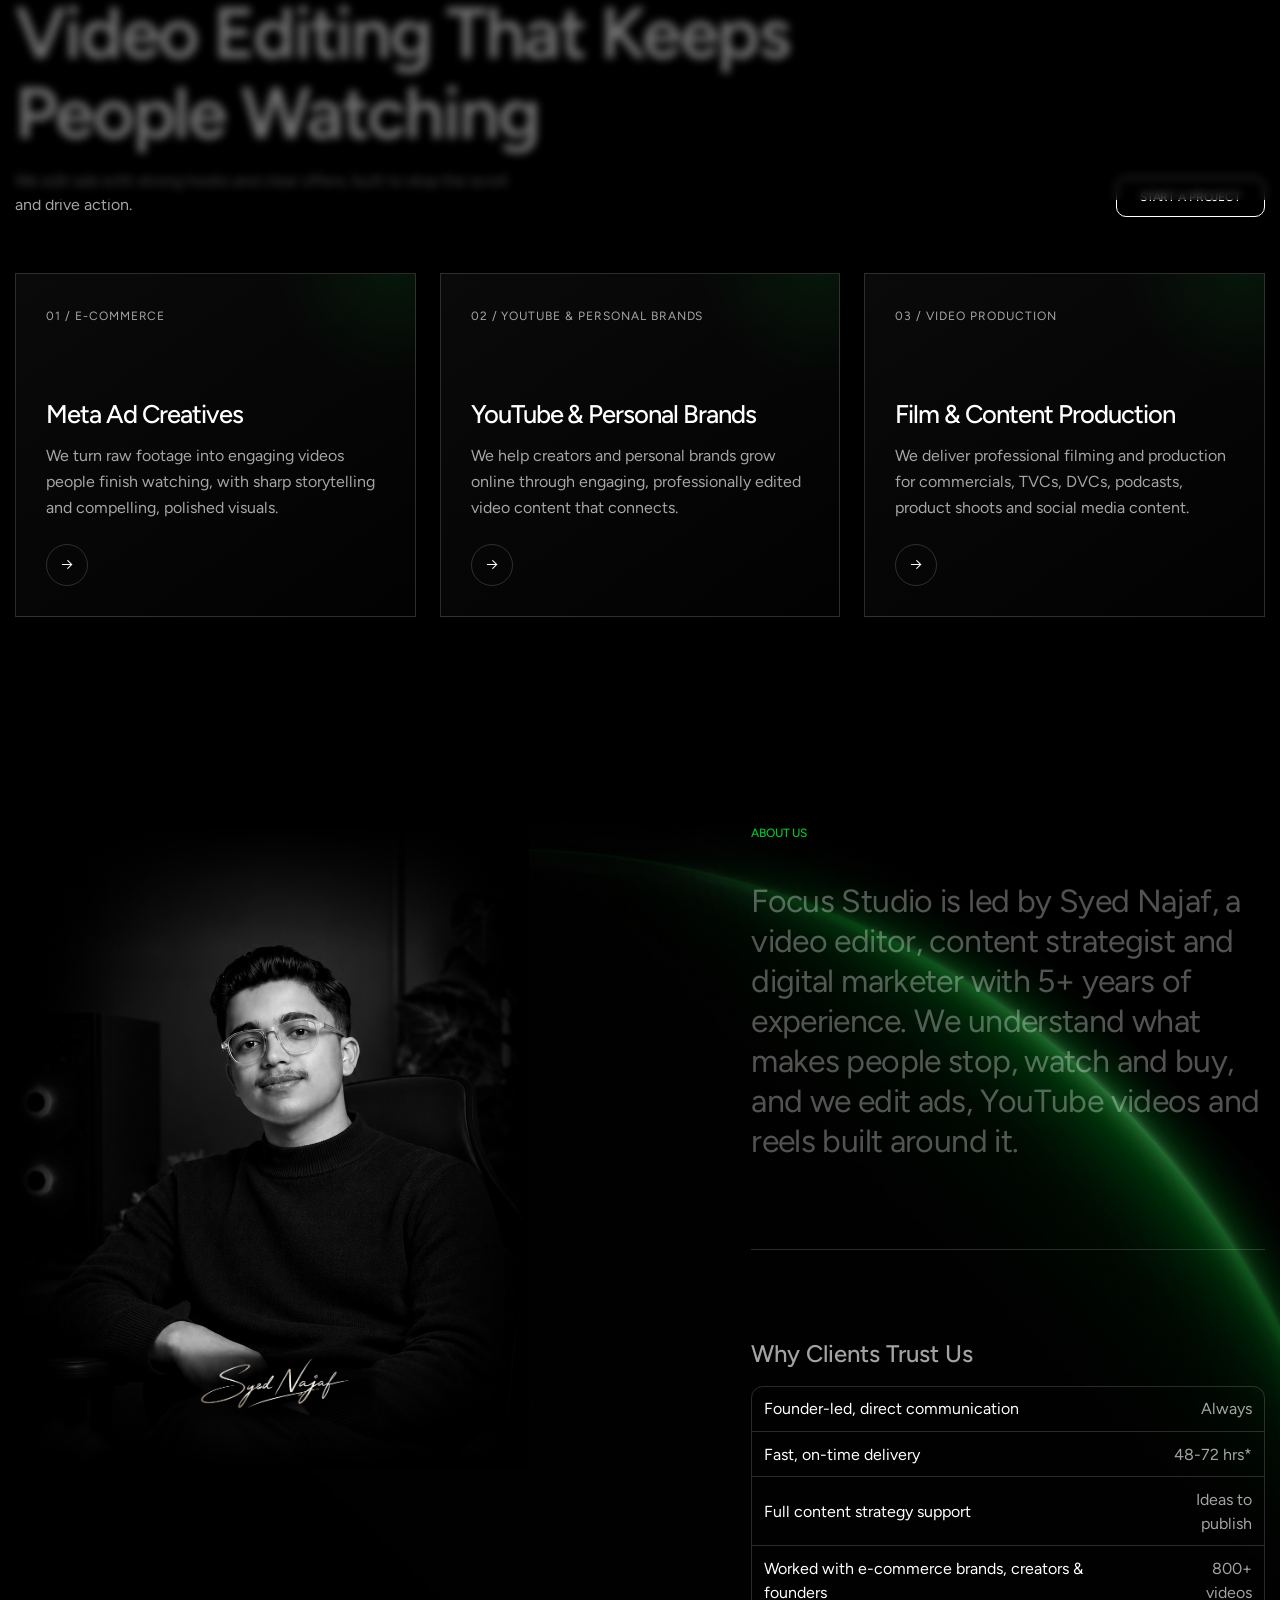
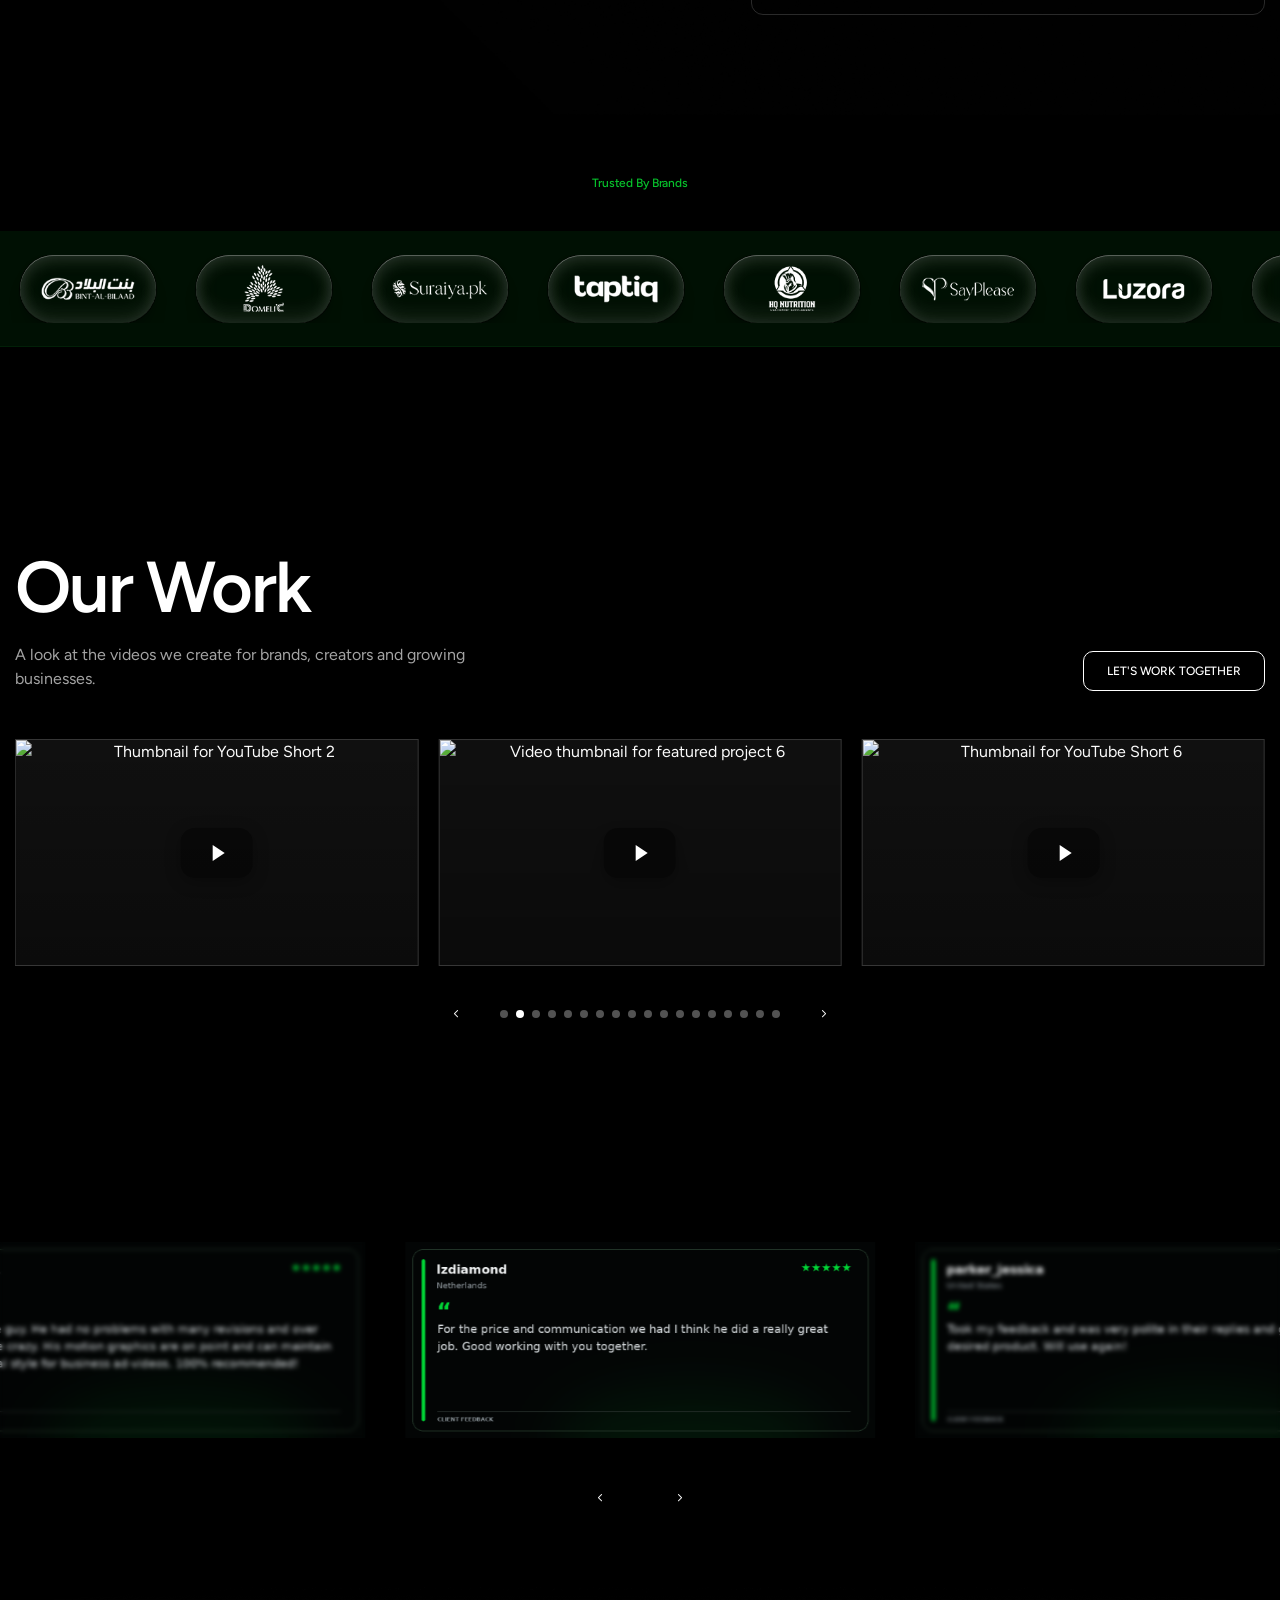
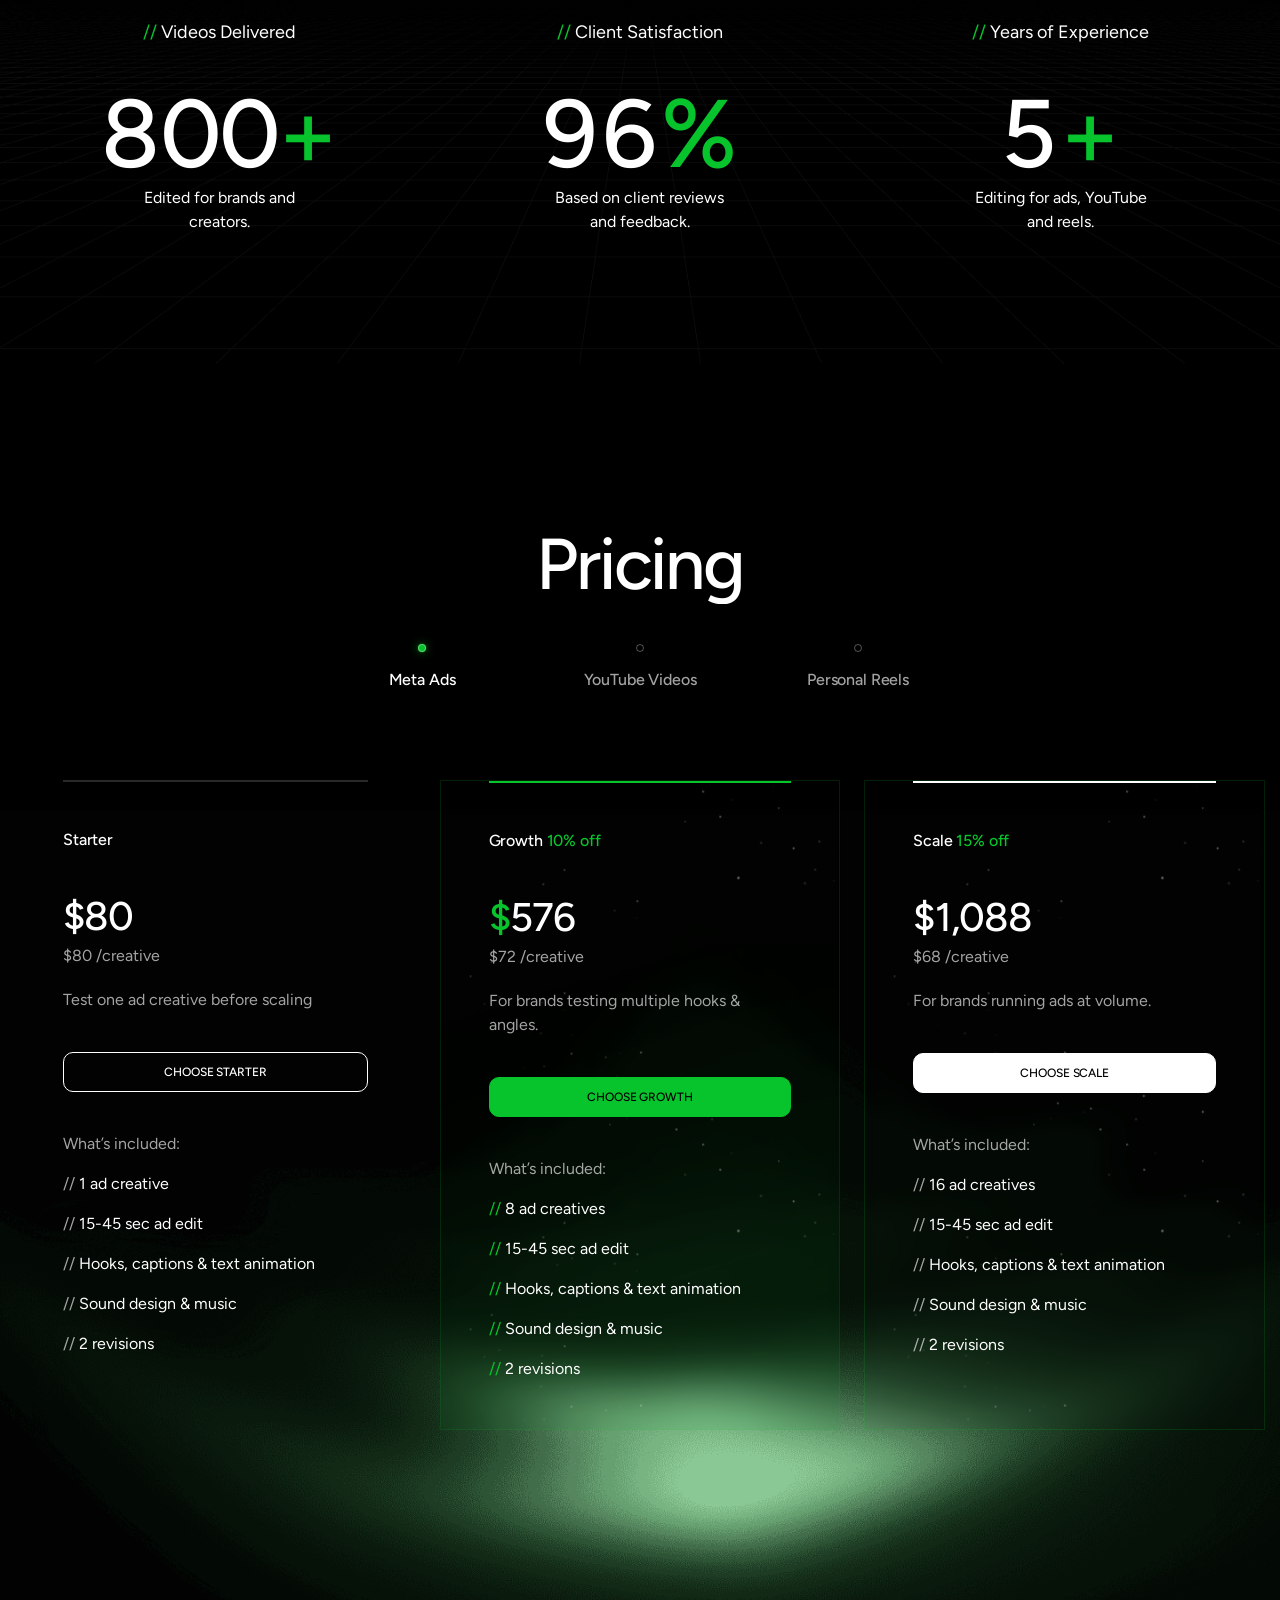
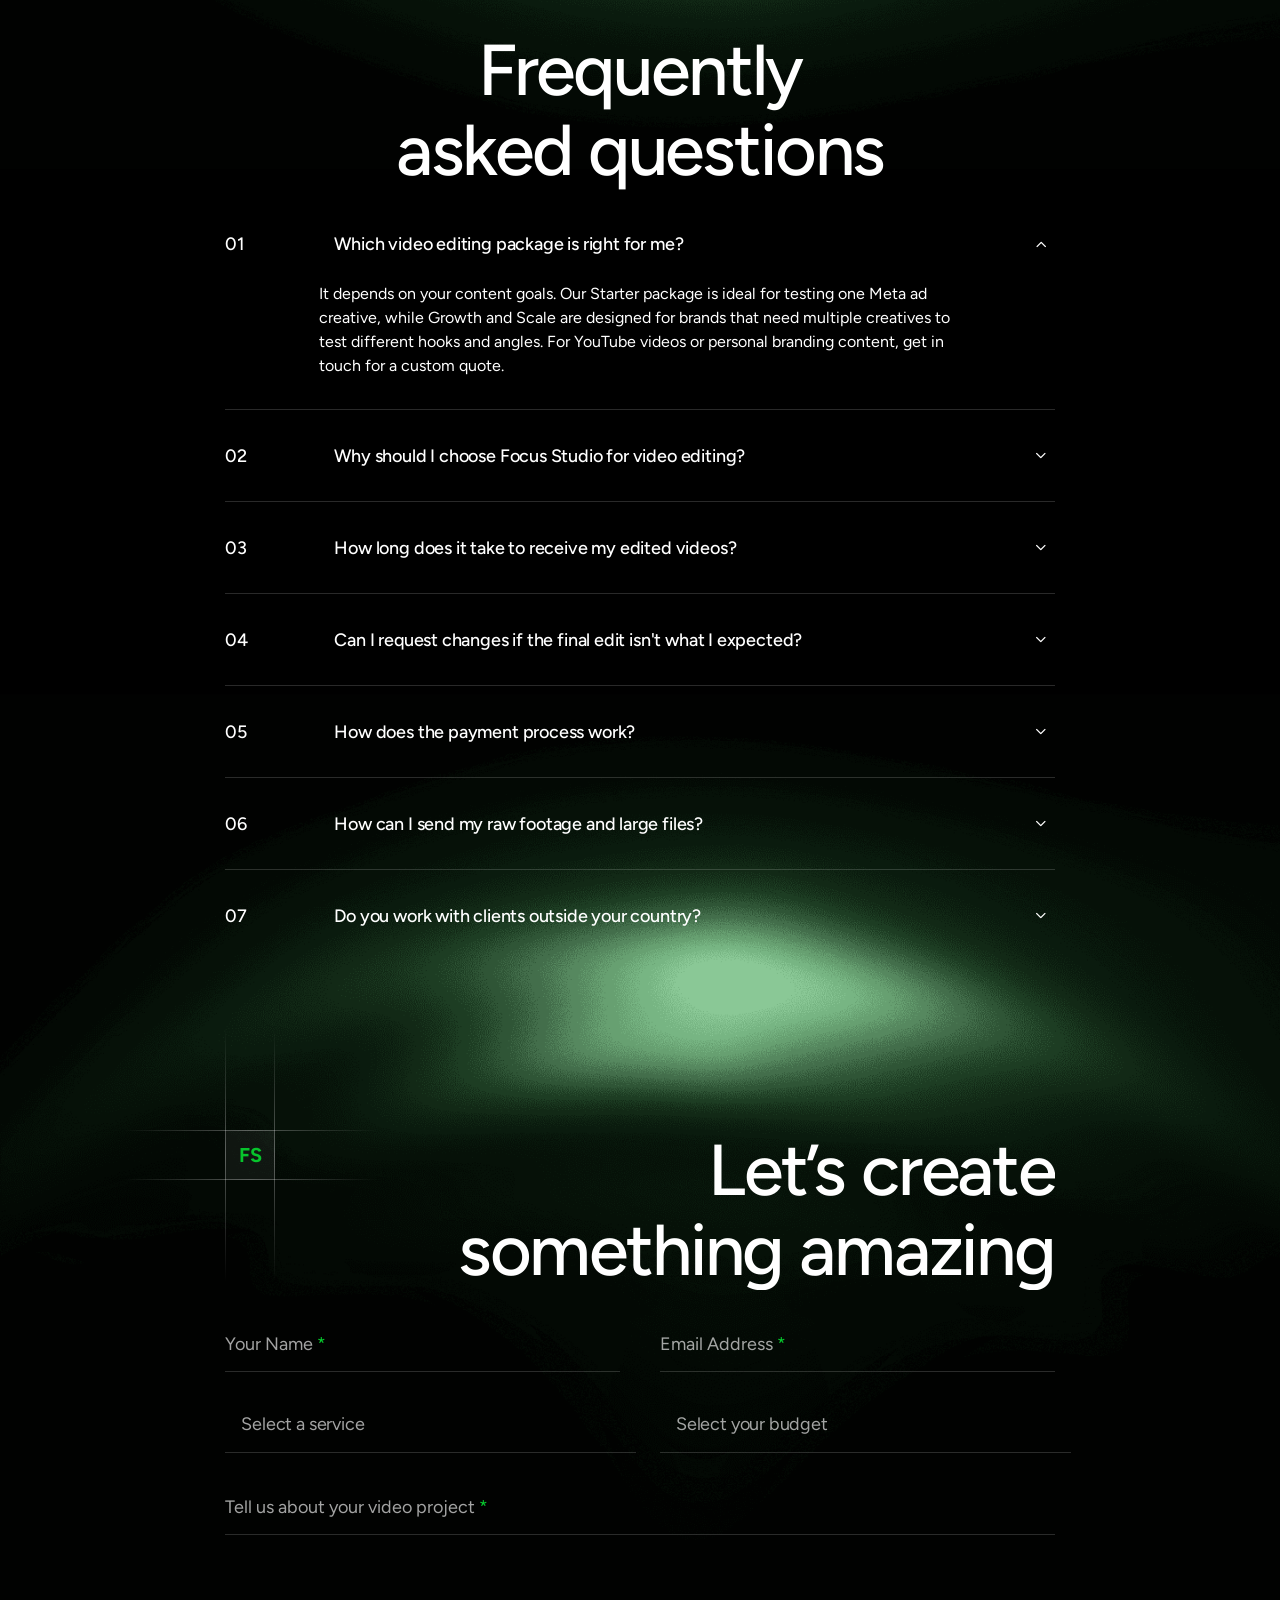
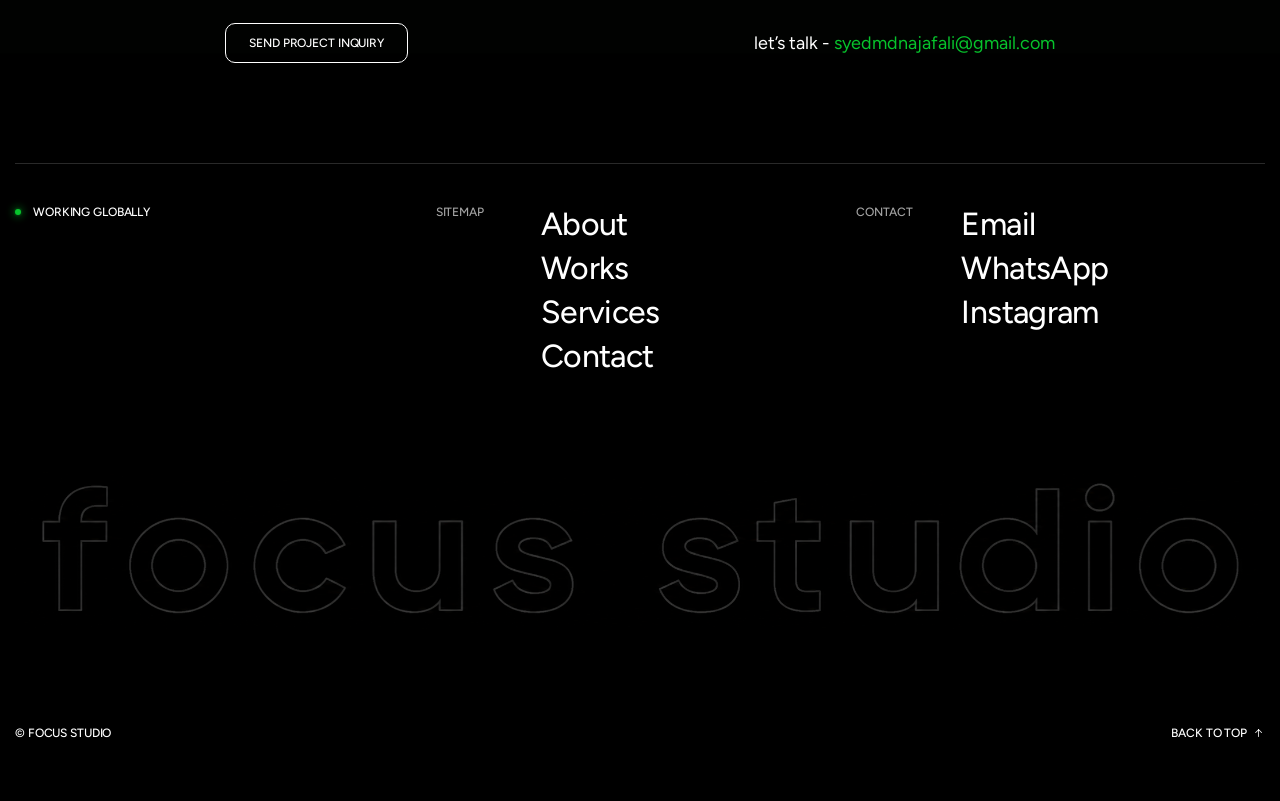
==== commit 7aab84e9: "focus studio" ====
--- a/index.html
+++ b/index.html
@@ -126,8 +126,9 @@
         <div class="section-hero-v1">
             <div class="overlay"></div>
             <div class="bg-video">
-                <video muted autoplay loop playsinline preload="auto">
-                    <source src="assets/images/video/corridor.mp4" type="video/mp4">
+                <video id="heroBackgroundVideo" muted autoplay loop playsinline preload="metadata"
+                    poster="assets/images/corridor-poster.svg" decoding="async"
+                    data-src="assets/images/video/corridor.mp4">
                 </video>
                 <div class="video-overlay"></div>
                 <div class="video-overlay-2"></div>
@@ -1877,6 +1878,20 @@
             heroVideoPlayer.pause();
             heroVideoPlayer.currentTime = 0;
         });
+
+        const heroBackgroundVideo = document.getElementById("heroBackgroundVideo");
+        const loadHeroBackgroundVideo = () => {
+            if (!heroBackgroundVideo || heroBackgroundVideo.src) return;
+            heroBackgroundVideo.src = heroBackgroundVideo.dataset.src;
+            heroBackgroundVideo.load();
+        };
+        if ("requestIdleCallback" in window) {
+            requestIdleCallback(loadHeroBackgroundVideo, { timeout: 1200 });
+        } else {
+            window.addEventListener("load", () => {
+                window.setTimeout(loadHeroBackgroundVideo, 300);
+            }, { once: true });
+        }
     </script>
 </body>
 
